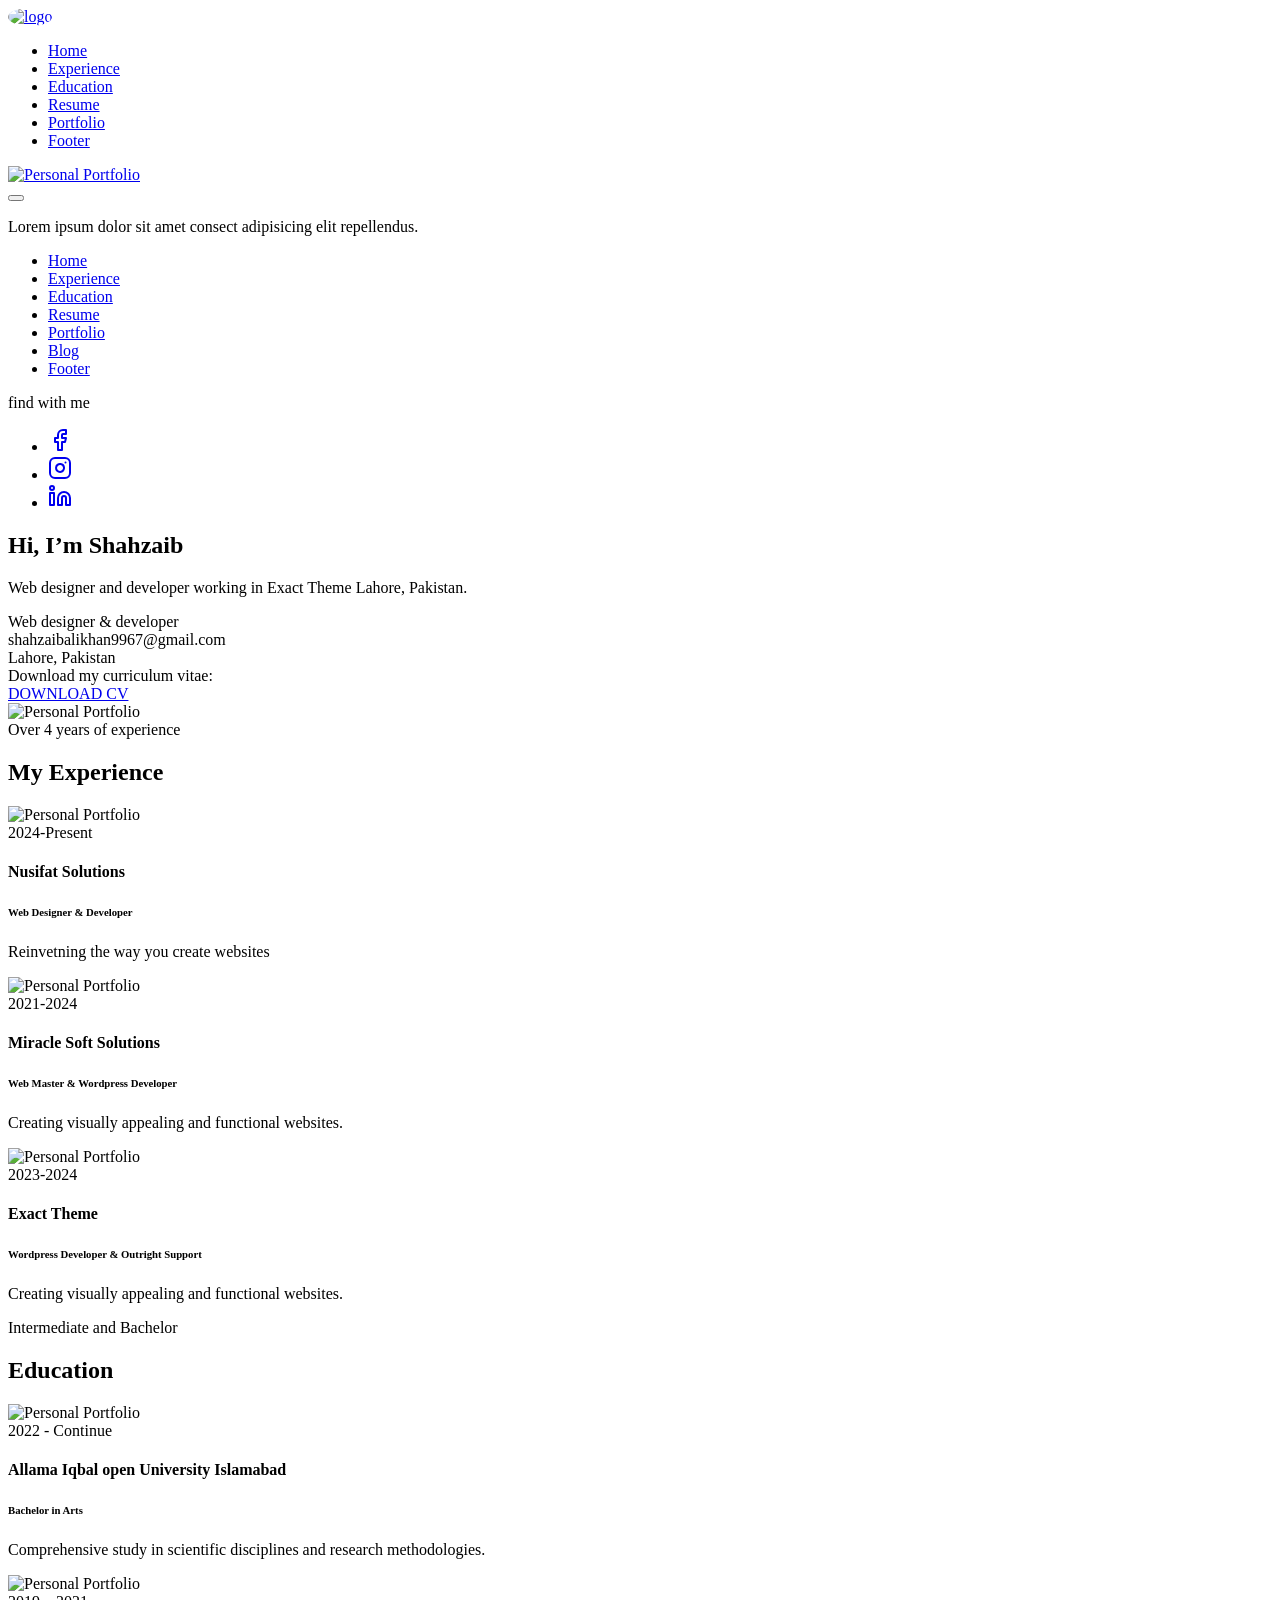
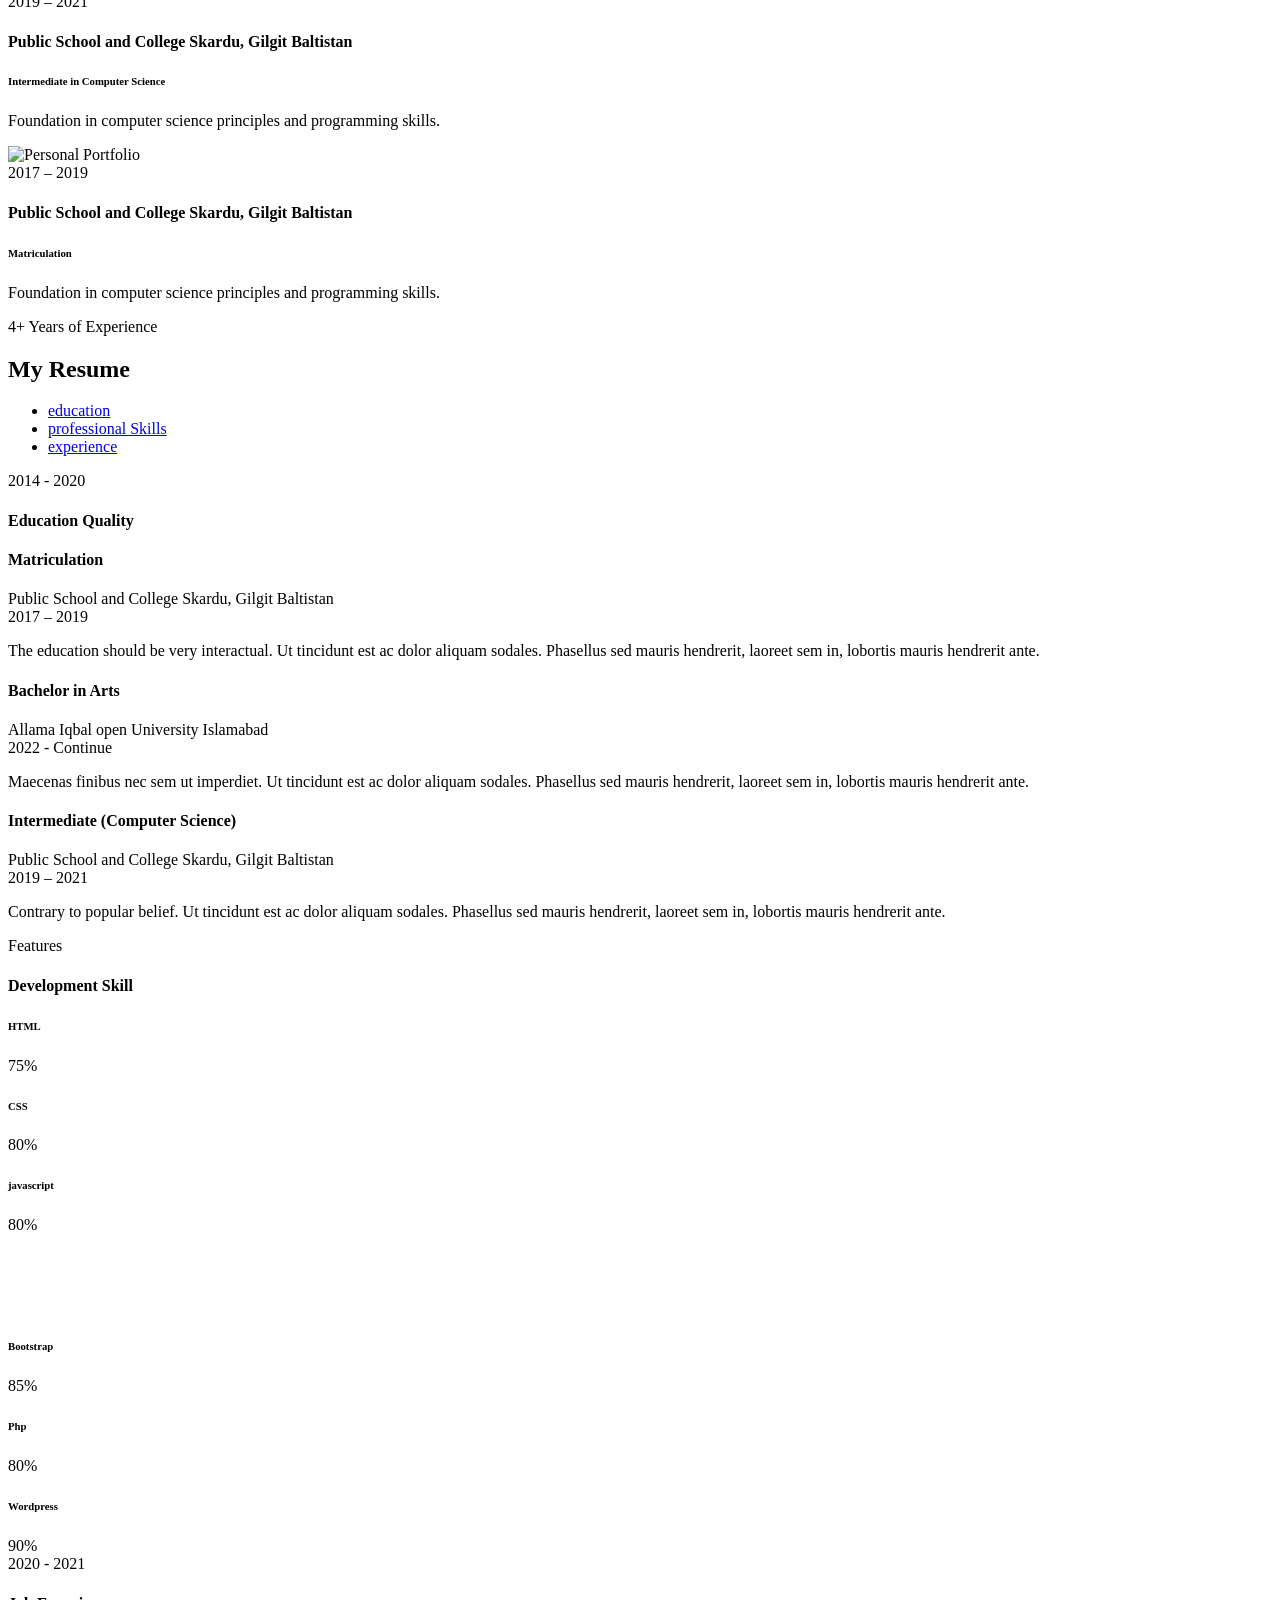
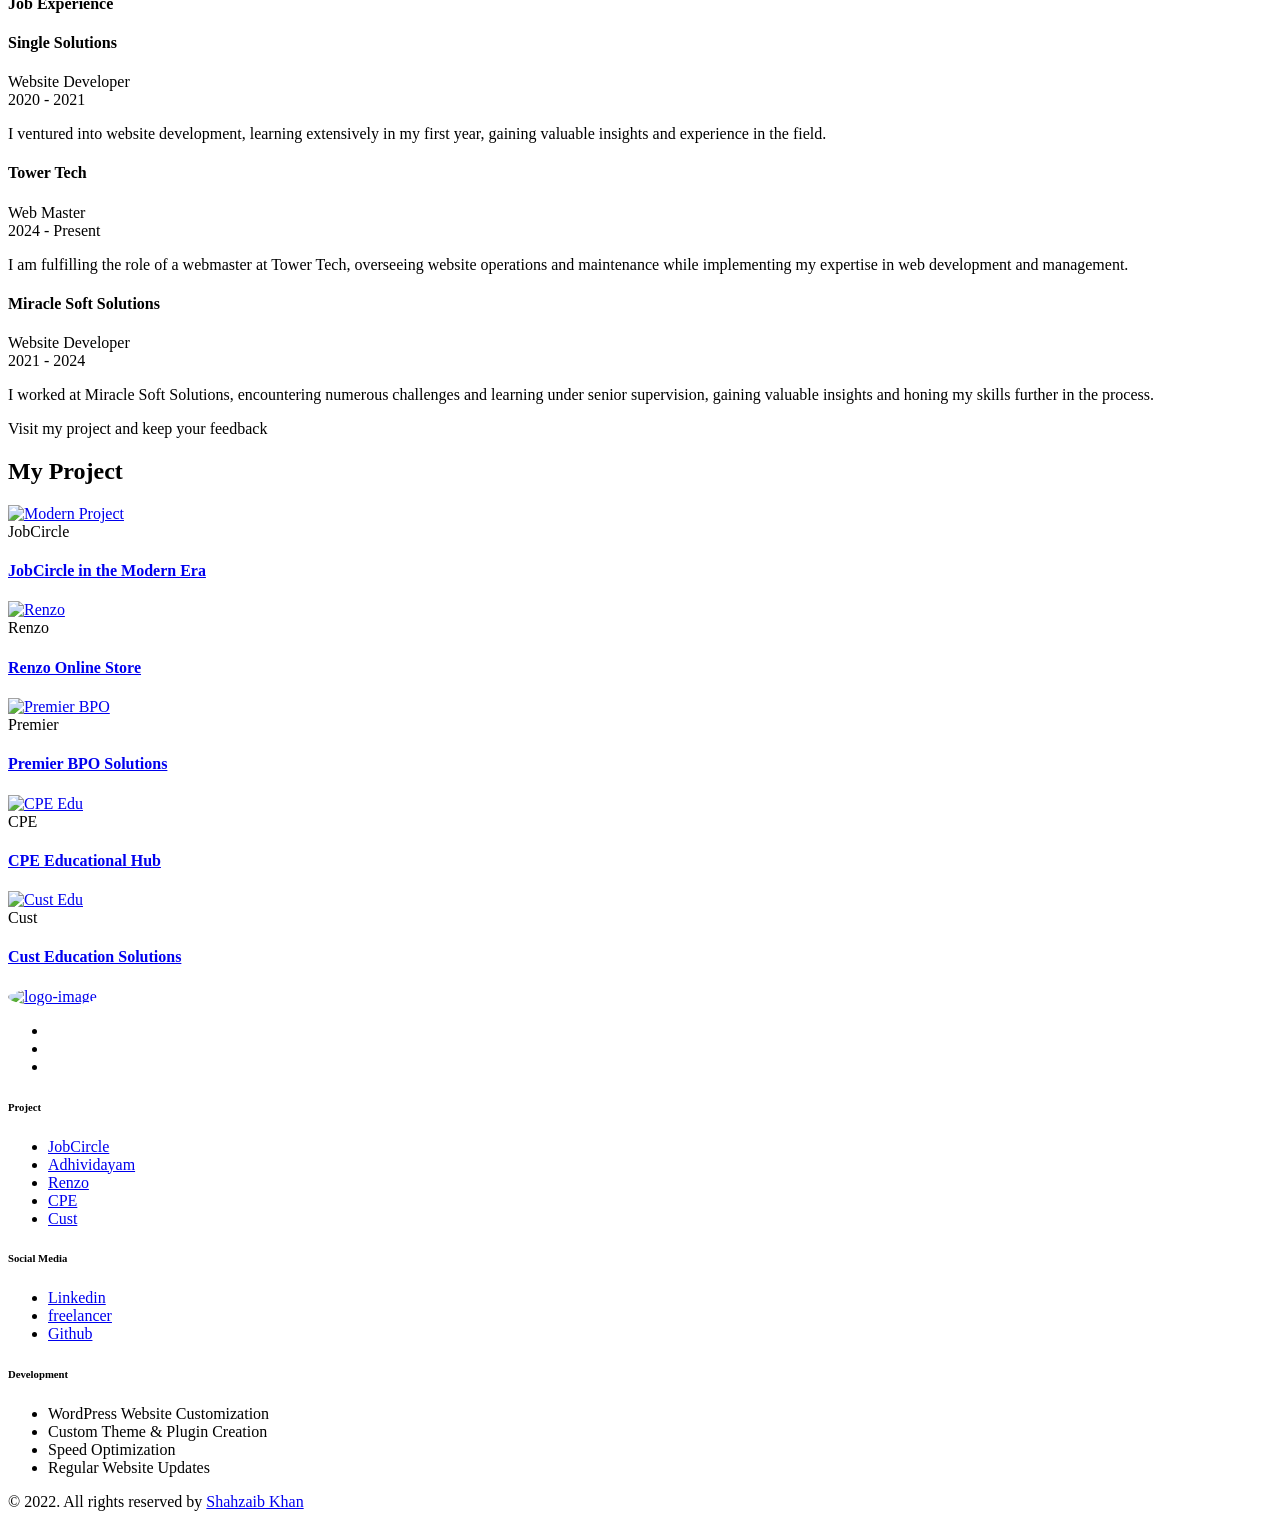
==== index-developer.html @ 37aa92b0 "test" ====
<!DOCTYPE html>
<html lang="en">

<head>
    <meta charset="utf-8">
    <meta http-equiv="x-ua-compatible" content="ie=edge">
    <title>Shahzaib Khan Portfolio</title>
    <meta name="robots" content="noindex, follow" />
    <meta name="description" content="">
    <meta name="viewport" content="width=device-width, initial-scale=1, shrink-to-fit=no">
    <!-- Favicon -->
    <link rel="shortcut icon" type="image/x-icon" href="assets/images/favicons.ico">
    <!-- CSS 
    ============================================ -->
    <link rel="stylesheet" href="assets/css/vendor/bootstrap.min.css">
    <link rel="stylesheet" href="assets/css/vendor/slick.css">
    <link rel="stylesheet" href="assets/css/vendor/slick-theme.css">
    <link rel="stylesheet" href="assets/css/vendor/aos.css">
    <link rel="stylesheet" href="assets/css/plugins/feature.css">
    <!-- Style css -->
    <link rel="stylesheet" href="assets/css/style.css">
</head>

<body class="template-color-1 spybody" data-spy="scroll" data-bs-target=".navbar-example2" data-offset="150">
    <!-- header - developer home -->
    <!-- Start Header -->
    <header class="rn-header haeder-default black-logo-version header--fixed header--sticky">
        <div class="header-wrapper rn-popup-mobile-menu m--0 row align-items-center">
            <!-- Start Header Left -->
            <div class="col-lg-2 col-6">
                <div class="header-left">
                    <div class="logo">
                        <a href="index.html">
                            <img src="assets/images/logo/logo.png" alt="logo" style="width: 73px; border-radius: 50%;">
                        </a>
                    </div>
                </div>
            </div>
            <!-- End Header Left -->
            <!-- Start Header Center -->
            <div class="col-lg-10 col-6">
                <div class="header-center">
                    <nav id="sideNav" class="mainmenu-nav navbar-example2 d-none d-xl-block onepagenav">
                        <!-- Start Mainmanu Nav -->
                        <ul class="primary-menu nav nav-pills">
                            <li class="nav-item current"><a class="nav-link smoth-animation active" href="#home">Home</a></li>
                            <li class="nav-item"><a class="nav-link smoth-animation" href="#experiences">Experience</a></li>
                            <li class="nav-item"><a class="nav-link smoth-animation" href="#educations">Education</a></li>
                            <li class="nav-item"><a class="nav-link smoth-animation" href="#resume">Resume</a></li>
                            <li class="nav-item"><a class="nav-link smoth-animation" href="#portfolio">Portfolio</a></li>
                            <li class="nav-item"><a class="nav-link smoth-animation" href="#footer">Footer</a></li>
                        </ul>                       
                    </nav>
                </div>
            </div>
        </div>
    </header>
    <div class="popup-mobile-menu">
        <div class="inner">
            <div class="menu-top">
                <div class="menu-header">
                    <a class="logo" href="index.html">
                        <img src="assets/images/logo/logo.png" alt="Personal Portfolio">
                    </a>
                    <div class="close-button">
                        <button class="close-menu-activation close"><i data-feather="x"></i></button>
                    </div>
                </div>
                <p class="discription">Lorem ipsum dolor sit amet consect adipisicing elit repellendus.
                </p>
            </div>
            <div class="content">
                <ul class="primary-menu nav nav-pills onepagenav">
                    <li class="nav-item current"><a class="nav-link smoth-animation" href="#home">Home</a></li>
                    <li class="nav-item"><a class="nav-link smoth-animation" href="#experiences">Experience</a></li>
                    <li class="nav-item"><a class="nav-link smoth-animation" href="#educations">Education</a></li>
                    <li class="nav-item"><a class="nav-link smoth-animation" href="#resume">Resume</a></li>
                    <li class="nav-item"><a class="nav-link smoth-animation" href="#portfolio">Portfolio</a></li>
                    <li class="nav-item"><a class="nav-link smoth-animation" href="#blog">Blog</a></li>
                    <li class="nav-item"><a class="nav-link smoth-animation" href="#footer">Footer</a></li>
                </ul>
                <!-- social sharea area -->
                <div class="social-share-style-1 mt--40">
                    <span class="title">find with me</span>
                    <ul class="social-share d-flex liststyle">
                        <li class="facebook"><a href="#"><svg xmlns="http://www.w3.org/2000/svg" width="24" height="24" viewBox="0 0 24 24" fill="none" stroke="currentColor" stroke-width="2" stroke-linecap="round" stroke-linejoin="round" class="feather feather-facebook">
                                    <path d="M18 2h-3a5 5 0 0 0-5 5v3H7v4h3v8h4v-8h3l1-4h-4V7a1 1 0 0 1 1-1h3z"></path>
                                </svg></a>
                        </li>
                        <li class="instagram"><a href="#"><svg xmlns="http://www.w3.org/2000/svg" width="24" height="24" viewBox="0 0 24 24" fill="none" stroke="currentColor" stroke-width="2" stroke-linecap="round" stroke-linejoin="round" class="feather feather-instagram">
                                    <rect x="2" y="2" width="20" height="20" rx="5" ry="5"></rect>
                                    <path d="M16 11.37A4 4 0 1 1 12.63 8 4 4 0 0 1 16 11.37z"></path>
                                    <line x1="17.5" y1="6.5" x2="17.51" y2="6.5"></line>
                                </svg></a>
                        </li>
                        <li class="linkedin"><a href="#"><svg xmlns="http://www.w3.org/2000/svg" width="24" height="24" viewBox="0 0 24 24" fill="none" stroke="currentColor" stroke-width="2" stroke-linecap="round" stroke-linejoin="round" class="feather feather-linkedin">
                                    <path d="M16 8a6 6 0 0 1 6 6v7h-4v-7a2 2 0 0 0-2-2 2 2 0 0 0-2 2v7h-4v-7a6 6 0 0 1 6-6z"></path>
                                    <rect x="2" y="9" width="4" height="12"></rect>
                                    <circle cx="4" cy="4" r="2"></circle>
                                </svg></a>
                        </li>
                    </ul>
                </div>
                <!-- end -->
            </div>
        </div>
    </div>
    <main class="main-page-wrapper">
        <!-- Start Slider Area -->
        <div id="home" class="rn-slide-area">
            <div class="slide slider-style-3">
                <div class="container">
                    <div class="row slider-wrapper">
                        <div class="order-2 order-xl-1 col-lg-12 col-xl-5 mt_lg--50 mt_md--50 mt_sm--50">
                            <div class="slider-info">
                                <div class="row">
                                    <div class="col-xl-12 col-lg-12 col-12">
                                        <div class="user-info-top">
                                            <div class="user-info-header">
                                                <div class="user">
                                                    <i data-feather="user"></i>
                                                </div>
                                                <h2 class="title">
                                                    Hi, I’m <span>Shahzaib</span>
                                                </h2>
                                                <p class="disc">Web designer and developer working in Exact Theme Lahore, Pakistan.</p>
                                            </div>
                                            <div class="user-info-footer">
                                                <div class="info">
                                                    <i data-feather="file"></i>
                                                    <span>Web designer & developer</span>
                                                </div>
                                                <div class="info">
                                                    <i data-feather="mail"></i>
                                                    <span>shahzaibalikhan9967@gmail.com</span>
                                                </div>
                                                <div class="info">
                                                    <i data-feather="map-pin"></i>
                                                    <span>Lahore, Pakistan</span>
                                                </div>
                                            </div>
                                        </div>
                                    </div>

                                    <div class="col-xl-12 col-lg-12 col-12">
                                        <div class="user-info-bottom">
                                            <span>Download my curriculum vitae: </span>
                                            <div class="button-wrapper d-flex">
                                                <a class="rn-btn mr--30" href="assets/images/Shahzaib-Ali-Khan.pdf" download><span>DOWNLOAD CV</span></a>
                                                <!-- <a class="rn-btn" href="#contacts"><span>CONTACT ME</span></a> -->
                                            </div>
                                        </div>
                                    </div>

                                </div>
                            </div>
                        </div>

                        <div class="order-1 order-xl-2 col-lg-12 col-xl-7">
                            <div class="background-image-area">
                                <div class="thumbnail-image">
                                    <img src="assets/images/slider/banner.JPG" alt="Personal Portfolio">
                                </div>
                            </div>
                        </div>
                    </div>
                </div>
            </div>
        </div>
        <div id="experiences" class="rn-experience-area section-separator rn-section-gap">
            <div class="container">
                <div class="row">
                    <div class="col-lg-12">
                        <div data-aos="fade-up" data-aos-duration="500" data-aos-delay="100" data-aos-once="true" class="section-title text-center">
                            <span class="subtitle">Over 4 years of experience</span>
                            <h2 class="title">My Experience</h2>
                        </div>
                    </div>
                </div>
                <div class="row mt--10">
                    <div class="col-12 mt_experience">

                        <!-- single skills -->
                        <div data-aos="fade-up" data-aos-duration="500" data-aos-delay="100" data-aos-once="true" class="experience-style-two">
                            <div class="experience-left">
                                <div class="experience-image">
                                    <img src="assets/images/portfolio/nusifat.png" alt="Personal Portfolio" style="height: 170px;">
                                </div>
                                <div class="experience-center">
                                    <span class="date">2024-Present</span>
                                    <h4 class="experience-title">
                                        Nusifat Solutions
                                    </h4>
                                    <h6 class="subtitle">
                                       Web Designer & Developer
                                    </h6>
                                    <p class="disc">Reinvetning the way you create websites</p>
                                </div>
                            </div>
                        </div>
                        <div data-aos="fade-up" data-aos-duration="500" data-aos-delay="200" data-aos-once="true" class="experience-style-two">
                            <div class="experience-left">
                                <div class="experience-image">
                                    <img src="assets/images/portfolio/miracle-soft.jpg" alt="Personal Portfolio" style="height: 170px;">
                                </div>
                                <div class="experience-center">
                                    <span class="date">2021-2024</span>
                                    <h4 class="experience-title">
                                        Miracle Soft Solutions
                                    </h4>
                                    <h6 class="subtitle">
                                        Web Master & Wordpress Developer
                                    </h6>
                                    <p class="disc">Creating visually appealing and functional websites.</p>
                                </div>
                            </div>
                        </div>
                        <div data-aos="fade-up" data-aos-duration="500" data-aos-delay="200" data-aos-once="true" class="experience-style-two">
                            <div class="experience-left">
                                <div class="experience-image">
                                    <img src="assets/images/portfolio/exacttheme.png" alt="Personal Portfolio" style="height: 170px;">
                                </div>
                                <div class="experience-center">
                                    <span class="date">2023-2024</span>
                                    <h4 class="experience-title">
                                        Exact Theme
                                    </h4>
                                    <h6 class="subtitle">
                                        Wordpress Developer & Outright Support
                                    </h6>
                                    <p class="disc">Creating visually appealing and functional websites.</p>
                                </div>
                            </div>
                        </div>
                        
                    </div>
                </div>
            </div>
        </div>
        <div id="educations" class="rn-education-area rn-section-gap section-separator">
            <div class="container">
                <div class="row">
                    <div class="col-lg-12">
                        <div data-aos="fade-up" data-aos-duration="500" data-aos-delay="100" data-aos-once="true" class="section-title text-center">
                            <span class="subtitle">Intermediate and Bachelor</span>
                            <h2 class="title">Education</h2>
                        </div>
                    </div>
                </div>
                <div class="row mt--10">
                    <div class="col-12 mt_experience">
                        <!-- single skills -->
                        <div data-aos="fade-up" data-aos-duration="500" data-aos-delay="100" data-aos-once="true" class="experience-style-two">
                            <div class="experience-left">
                                <div class="experience-image">
                                    <img src="assets/images/portfolio/allama-iqbal.png" alt="Personal Portfolio" style="height: 170px;">
                                </div>
                                <div class="experience-center">
                                    <span class="date">2022 - Continue</span>
                                    <h4 class="experience-title">
                                        Allama Iqbal open University Islamabad
                                    </h4>
                                    <h6 class="subtitle">
                                        Bachelor in Arts
                                    </h6>
                                    <p class="disc">Comprehensive study in scientific disciplines and research methodologies.</p>
                                </div>
                            </div>
                        </div>
                        <div data-aos="fade-up" data-aos-duration="500" data-aos-delay="200" data-aos-once="true" class="experience-style-two">
                            <div class="experience-left">
                                <div class="experience-image">
                                    <img src="assets/images/portfolio/inter.png" alt="Personal Portfolio" style="height: 170px;">
                                </div>
                                <div class="experience-center">
                                    <span class="date">2019 – 2021</span>
                                    <h4 class="experience-title">
                                        Public School and College Skardu, Gilgit Baltistan
                                    </h4>
                                    <h6 class="subtitle">
                                         Intermediate in Computer Science    
                                    </h6>
                                    <p class="disc">Foundation in computer science principles and programming skills.</p>
                                </div>
                            </div>
                        </div>
                        <div data-aos="fade-up" data-aos-duration="500" data-aos-delay="200" data-aos-once="true" class="experience-style-two">
                            <div class="experience-left">
                                <div class="experience-image">
                                    <img src="assets/images/portfolio/inter.png" alt="Personal Portfolio" style="height: 170px;">
                                </div>
                                <div class="experience-center">
                                    <span class="date">2017 – 2019</span>
                                    <h4 class="experience-title">
                                        Public School and College Skardu, Gilgit Baltistan
                                    </h4>
                                    <h6 class="subtitle">
                                        Matriculation   
                                    </h6>
                                    <p class="disc">Foundation in computer science principles and programming skills.</p>
                                </div>
                            </div>
                        </div>
                    </div>
                </div>
            </div>
        </div>
        <div class="rn-resume-area rn-section-gap section-separator" id="resume">
            <div class="container">
                <div class="row">
                    <div class="col-lg-12">
                        <div data-aos="fade-up" data-aos-duration="500" data-aos-delay="100" data-aos-once="true" class="section-title text-center">
                            <span class="subtitle">4+ Years of Experience</span>
                            <h2 class="title">My Resume</h2>
                        </div>
                    </div>
                </div>

                <style>
                    .rn-nav-list .nav-item{
                        flex-basis: 33%;
                    }
                </style>
                <div class="row mt--45">
                    <div class="col-lg-12">
                        <ul data-aos="fade-up" data-aos-duration="500" data-aos-delay="100" data-aos-once="true" class="rn-nav-list nav nav-tabs" id="myTabs" role="tablist">
                            <li class="nav-item">
                                <a class="nav-link active" id="education-tab" data-bs-toggle="tab" href="#education" role="tab" aria-controls="education" aria-selected="true">education</a>
                            </li>
                            <li class="nav-item">
                                <a class="nav-link " id="professional-tab" data-bs-toggle="tab" href="#professional" role="tab" aria-controls="professional" aria-selected="false">professional
                                    Skills</a>
                            </li>
                            <li class="nav-item">
                                <a class="nav-link" id="experience-tab" data-bs-toggle="tab" href="#experience" role="tab" aria-controls="experience" aria-selected="false">experience</a>
                            </li>                            
                        </ul>
                        <div data-aos="fade-up" data-aos-duration="500" data-aos-delay="200" data-aos-once="true" class="rn-nav-content tab-content" id="myTabContents">
                            <div class="tab-pane show active fade single-tab-area" id="education" role="tabpanel" aria-labelledby="education-tab">
                                <div class="personal-experience-inner mt--40">
                                    <div class="row">
                                        <!-- Start Skill List Area  -->
                                        <div class="col-lg-6 col-md-12 col-12">
                                            <div class="content">
                                                <span class="subtitle">2014 - 2020</span>
                                                <h4 class="maintitle">Education Quality</h4>
                                                <div class="experience-list">

                                                    <!-- Start Single List  -->
                                                    <div class="resume-single-list">
                                                        <div class="inner">
                                                            <div class="heading">
                                                                <div class="title">
                                                                    <h4>Matriculation</h4>
                                                                    <span>Public School and College Skardu, Gilgit Baltistan</span>
                                                                </div>
                                                                <div class="date-of-time">
                                                                    <span>2017 – 2019</span>
                                                                </div>
                                                            </div>
                                                            <p class="description">The education should be very interactual. Ut tincidunt est ac dolor aliquam sodales.
                                                                Phasellus sed mauris hendrerit, laoreet sem in, lobortis
                                                                mauris hendrerit ante.</p>
                                                        </div>
                                                    </div>
                                                    <div class="resume-single-list">
                                                        <div class="inner">
                                                            <div class="heading">
                                                                <div class="title">
                                                                    <h4>Bachelor in Arts</h4>
                                                                    <span>Allama Iqbal open University Islamabad</span>
                                                                </div>
                                                                <div class="date-of-time">
                                                                    <span>2022 - Continue</span>
                                                                </div>
                                                            </div>
                                                            <p class="description">Maecenas finibus nec sem ut
                                                                imperdiet. Ut tincidunt est ac dolor aliquam sodales.
                                                                Phasellus sed mauris hendrerit, laoreet sem in, lobortis
                                                                mauris hendrerit ante.</p>
                                                        </div>
                                                    </div>

                                                </div>
                                            </div>
                                        </div>
                                        <div class="col-lg-6 col-md-12 col-12 mt_md--60 mt_sm--60">
                                            <div class="content">                                               
                                                <div class="experience-list in-education">

                                                    <!-- Start Single List  -->
                                                    <div class="resume-single-list">
                                                        <div class="inner">
                                                            <div class="heading">
                                                                <div class="title">
                                                                    <h4>Intermediate (Computer Science)</h4>
                                                                    <span>Public School and College Skardu, Gilgit Baltistan</span>
                                                                </div>
                                                                <div class="date-of-time">
                                                                    <span>2019 – 2021</span>
                                                                </div>
                                                            </div>
                                                            <p class="description">Contrary to popular belief. Ut tincidunt est ac dolor aliquam sodales.
                                                                Phasellus sed mauris hendrerit, laoreet sem in, lobortis
                                                                mauris hendrerit ante.</p>
                                                        </div>
                                                    </div>
                                                </div>
                                            </div>
                                        </div>
                                        <!-- End Skill List Area  -->
                                    </div>
                                </div>
                            </div>
                            <div class="tab-pane fade " id="professional" role="tabpanel" aria-labelledby="professional-tab">
                                <div class="personal-experience-inner mt--40">
                                    <div class="row row--40">
                                        <div class="col-lg-6 col-md-6 col-12">
                                            <div class="progress-wrapper">
                                                <div class="content">
                                                    <span class="subtitle">Features</span>
                                                    <h4 class="maintitle">Development Skill</h4>
                                                    <!-- Start Single Progress Charts -->
                                                    <div class="progress-charts">
                                                        <h6 class="heading heading-h6">HTML</h6>
                                                        <div class="progress">
                                                            <div class="progress-bar wow fadeInLeft" data-wow-duration="0.5s" data-wow-delay=".3s" role="progressbar" style="width: 75%" aria-valuenow="85" aria-valuemin="0" aria-valuemax="100"><span
                                                                    class="percent-label">75%</span></div>
                                                        </div>
                                                    </div>
                                                    <div class="progress-charts">
                                                        <h6 class="heading heading-h6">CSS</h6>
                                                        <div class="progress">
                                                            <div class="progress-bar wow fadeInLeft" data-wow-duration="0.6s" data-wow-delay=".4s" role="progressbar" style="width: 80%" aria-valuenow="85" aria-valuemin="0" aria-valuemax="100"><span
                                                                    class="percent-label">80%</span></div>
                                                        </div>
                                                    </div>
                                                    <div class="progress-charts">
                                                        <h6 class="heading heading-h6">javascript</h6>
                                                        <div class="progress">
                                                            <div class="progress-bar wow fadeInLeft" data-wow-duration="0.7s" data-wow-delay=".5s" role="progressbar" style="width: 80%" aria-valuenow="85" aria-valuemin="0" aria-valuemax="100"><span
                                                                    class="percent-label">80%</span></div>
                                                        </div>
                                                    </div>
                                                </div>
                                            </div>
                                        </div>
                                        <div class="col-lg-6 col-md-6 col-12 mt_sm--60" style="margin-top: 106px;">
                                            <div class="progress-wrapper">
                                                <div class="content experience-list in-development">                                                    
                                                    <!-- Start Single Progress Charts -->
                                                    <div class="progress-charts">
                                                        <h6 class="heading heading-h6">Bootstrap</h6>
                                                        <div class="progress">
                                                            <div class="progress-bar wow fadeInLeft" data-wow-duration="0.5s" data-wow-delay=".3s" role="progressbar" style="width: 85%" aria-valuenow="85" aria-valuemin="0" aria-valuemax="100"><span
                                                                    class="percent-label">85%</span></div>
                                                        </div>
                                                    </div>
                                                    <div class="progress-charts">
                                                        <h6 class="heading heading-h6">Php</h6>
                                                        <div class="progress">
                                                            <div class="progress-bar wow fadeInLeft" data-wow-duration="0.6s" data-wow-delay=".4s" role="progressbar" style="width: 80%" aria-valuenow="85" aria-valuemin="0" aria-valuemax="100"><span
                                                                    class="percent-label">80%</span></div>
                                                        </div>
                                                    </div>
                                                    <div class="progress-charts">
                                                        <h6 class="heading heading-h6">Wordpress</h6>
                                                        <div class="progress">
                                                            <div class="progress-bar wow fadeInLeft" data-wow-duration="0.7s" data-wow-delay=".5s" role="progressbar" style="width: 90%" aria-valuenow="85" aria-valuemin="0" aria-valuemax="100"><span
                                                                    class="percent-label">90%</span></div>
                                                        </div>
                                                    </div>
                                                 </div>
                                            </div>
                                        </div>
                                    </div>
                                </div>
                            </div>
                            <div class="tab-pane fade" id="experience" role="tabpanel" aria-labelledby="experience-tab">
                                <div class="personal-experience-inner mt--40">
                                    <div class="row">
                                        <!-- Start Skill List Area  -->
                                        <div class="col-lg-6 col-md-12 col-12">
                                            <div class="content">
                                                <span class="subtitle">2020 - 2021 </span>
                                                <h4 class="maintitle">Job Experience</h4>
                                                <div class="experience-list">
                                                    <div class="resume-single-list">
                                                        <div class="inner">
                                                            <div class="heading">
                                                                <div class="title">
                                                                    <h4>Single Solutions</h4>
                                                                    <span>Website Developer</span>
                                                                </div>
                                                                <div class="date-of-time">
                                                                    <span>2020 - 2021</span>
                                                                </div>
                                                            </div>
                                                            <p class="description">I ventured into website development, learning extensively in my first year, gaining valuable insights and experience in the field.</p>
                                                        </div>
                                                    </div>
                                                    <div class="resume-single-list">
                                                        <div class="inner">
                                                            <div class="heading">
                                                                <div class="title">
                                                                    <h4>Tower Tech </h4>
                                                                    <span>Web Master</span>
                                                                </div>
                                                                <div class="date-of-time">
                                                                    <span>2024 - Present</span>
                                                                </div>
                                                            </div>
                                                            <p class="description">I am fulfilling the role of a webmaster at Tower Tech, overseeing website operations and maintenance while implementing my expertise in web development and management.</p>
                                                        </div>
                                                    </div>
                                                </div>
                                            </div>
                                        </div>
                                        <div class="col-lg-6 col-md-12 col-12 mt_md--60 mt_sm--60">
                                            <div class="content">                                                
                                                <div class="experience-list in-education">
                                                    <div class="resume-single-list">
                                                        <div class="inner">
                                                            <div class="heading">
                                                                <div class="title">
                                                                    <h4>Miracle Soft Solutions</h4>
                                                                    <span>Website Developer</span>
                                                                </div>
                                                                <div class="date-of-time">
                                                                    <span>2021 - 2024</span>
                                                                </div>
                                                            </div>
                                                            <p class="description">I worked at Miracle Soft Solutions, encountering numerous challenges and learning under senior supervision, gaining valuable insights and honing my skills further in the process.</p>
                                                        </div>
                                                    </div>
                                                    
                                                </div>
                                            </div>
                                        </div>
                                    </div>
                                </div>
                            </div>                           
                        </div>
                    </div>
                </div>
            </div>
        </div>
        <div id="portfolio" class="rn-portfolio-area portfolio-style-three rn-section-gap section-separator">
            <div class="container">
                <div class="row">
                    <div class="col-lg-12">
                        <div data-aos="fade-up" data-aos-duration="500" data-aos-delay="100" data-aos-once="true" class="section-title text-center">
                            <span class="subtitle">Visit my project and keep your feedback</span>
                            <h2 class="title">My Project</h2>
                        </div>
                    </div>
                </div>
                <div class="row mt--25 mt_md--5 mt_sm--5">
                    <div class="col-lg-12">
                        <div data-aos="fade-up" data-aos-duration="500" data-aos-delay="200" data-aos-once="true" class="portfolio-wrapper portfolio-slick-activation slick-arrow-style-one rn-slick-dot-style">
                            
                            <div class="rn-portfolio-slick">
                                <div class="rn-portfolio" data-bs-toggle="modal" data-bs-target="#exampleModalCenter">
                                    <div class="inner">
                                        <div class="thumbnail">
                                            <a href="https://modern.miraclesoftsolutions.com/" target="_blank">
                                                <img src="assets/images/portfolio/modern.png" alt="Modern Project">
                                            </a>
                                        </div>
                                        <div class="content">
                                            <div class="category-info">
                                                <div class="category-list">
                                                    <a>JobCircle</a>
                                                </div>
                                            </div>
                                            <h4 class="title"><a href="https://modern.miraclesoftsolutions.com/" target="_blank">JobCircle in the Modern Era<i class="feather-arrow-up-right"></i></a></h4>
                                        </div>
                                    </div>
                                </div>
                            </div>
                            <div class="rn-portfolio-slick">
                                <div class="rn-portfolio" data-bs-toggle="modal" data-bs-target="#exampleModalCenter">
                                    <div class="inner">
                                        <div class="thumbnail">
                                            <a href="https://renzo.pl/" target="_blank">
                                                <img src="assets/images/portfolio/renzo.png" alt="Renzo">
                                            </a>
                                        </div>
                                        <div class="content">
                                            <div class="category-info">
                                                <div class="category-list">
                                                    <a>Renzo</a>
                                                </div>                                                
                                            </div>
                                            <h4 class="title"><a href="https://renzo.pl/" target="_blank">Renzo Online Store<i class="feather-arrow-up-right"></i></a></h4>
                                        </div>
                                    </div>
                                </div>
                            </div>
                            <div class="rn-portfolio-slick">
                                <div class="rn-portfolio" data-bs-toggle="modal" data-bs-target="#exampleModalCenter">
                                    <div class="inner">
                                        <div class="thumbnail">
                                            <a href="https://www.premierbpo.com/" target="_blank">
                                                <img src="assets/images/portfolio/premier.png" alt="Premier BPO">
                                            </a>
                                        </div>
                                        <div class="content">
                                            <div class="category-info">
                                                <div class="category-list">
                                                    <a>Premier</a>
                                                </div>
                                            </div>
                                            <h4 class="title"><a href="https://www.premierbpo.com/" target="_blank">Premier BPO Solutions<i class="feather-arrow-up-right"></i></a></h4>
                                        </div>
                                    </div>
                                </div>
                            </div>
                            <div class="rn-portfolio-slick">
                                <div class="rn-portfolio" data-bs-toggle="modal" data-bs-target="#exampleModalCenter">
                                    <div class="inner">
                                        <div class="thumbnail">
                                            <a href="https://cpe.ucp.edu.pk/" target="_blank">
                                                <img src="assets/images/portfolio/cpe-edu.png" alt="CPE Edu">
                                            </a>
                                        </div>
                                        <div class="content">
                                            <div class="category-info">
                                                <div class="category-list">
                                                    <a>CPE</a>
                                                </div>
                                            </div>
                                            <h4 class="title"><a href="https://cpe.ucp.edu.pk/" target="_blank">CPE Educational Hub<i class="feather-arrow-up-right"></i></a></h4>
                                        </div>
                                    </div>
                                </div>
                            </div>
                            <div class="rn-portfolio-slick">
                                <div class="rn-portfolio" data-bs-toggle="modal" data-bs-target="#exampleModalCenter">
                                    <div class="inner">
                                        <div class="thumbnail">
                                            <a href="https://cust.edu.pk/" target="_blank">
                                                <img src="assets/images/portfolio/cust-edu.png" alt="Cust Edu">
                                            </a>
                                        </div>
                                        <div class="content">
                                            <div class="category-info">
                                                <div class="category-list">
                                                    <a>Cust</a>
                                                </div>
                                            </div>
                                            <h4 class="title"><a href="https://cust.edu.pk/" target="_blank">Cust Education Solutions<i class="feather-arrow-up-right"></i></a></h4>
                                        </div>
                                    </div>
                                </div>
                            </div>
                        </div>
                    </div>
                </div>
            </div>
        </div>     
        <div class="backto-top">
            <div>
                <i data-feather="arrow-up"></i>
            </div>
        </div>
    </main>
    <div id="footer" class="rn-footer-area footer-style-2 rn-section-gapTop section-separator">
        <div class="container pb--80 pb_sm--40 plr_sm--20">
            <div class="row">
                <div class="col-xl-3 col-12 col-lg-3 col-md-6 col-sm-6 col-12">
                    <div class="logo-thumbnail">
                        <a href="http://localhost/portfolio/index-developer.php"><img src="assets/images/logo/logo.png" alt="logo-image" style="height: 100px; border-radius: 50%;"></a>
                    </div>
                    <div class="social-icone-wrapper">
                        <ul class="social-share d-flex liststyle">
                            <li class="facebook"><a href="https://www.linkedin.com/in/shahzaib-ali-khan-3664a7317/c"><i data-feather="linkedin"></i></a>
                            </li>
                            <li class="instagram"><a href="https://www.freelancer.com/u/shahzaibalikhan2"><i class="fab fa-freelancer"></i></a>
                            </li>
                            <li class="linkedin"><a href="https://github.com/shahzaibalikhan9967"><i data-feather="twitter"></i></a>
                            </li>
                        </ul>
                    </div>
                </div>
                <div class="col-sl-3 col-12 mt_sm--20 col-lg-3 col-md-6 col-sm-6 col-12">
                    <div class="menu-wrapper">
                        <div class="menu-title">
                            <h6>Project</h6>
                        </div>
                        <ul class="menu-footer">
                            <li><a href="https://modern.miraclesoftsolutions.com/">JobCircle</a></li>
                            <li><a href="https://adhividayam.miraclesoftsolutions.com/">Adhividayam</a></li>
                            <li><a href="https://renzo.pl/">Renzo</a></li>
                            <li><a href="https://cpe.ucp.edu.pk/">CPE</a></li>
                            <li><a href="https://cust.edu.pk/">Cust</a></li>
                        </ul>
                    </div>
                </div>
                <div class="col-sl-3 col-12 mt_sm--20 col-lg-3 col-md-6 col-sm-6 col-12">
                    <div class="menu-wrapper">
                        <div class="menu-title">
                            <h6>Social Media</h6>
                        </div>
                        <ul class="menu-footer">
                            <li><a href="https://www.linkedin.com/in/shahzaib-ali-khan-3664a7317/">Linkedin</a></li>
                            <li><a href="https://www.freelancer.com/u/shahzaibalikhan2">freelancer</a></li>
                            <li><a href="https://github.com/shahzaibalikhan9967">Github</a></li>
                        </ul>
                    </div>
                </div>
                <div class="col-sl-3 col-12 mt_sm--20 col-lg-3 col-md-6 col-sm-6 col-12">
                    <div class="menu-wrapper">
                        <div class="menu-title">
                            <h6>Development</h6>
                        </div>
                        <ul class="menu-footer">
                            <li><a>WordPress Website Customization</a></li>
                            <li><a>Custom Theme & Plugin Creation</a></li>
                            <li><a>Speed Optimization</a></li>
                            <li><a>Regular Website Updates</a></li>
                        </ul>
                    </div>
                </div>
            </div>
        </div>
        <div class="copyright text-center ptb--40 section-separator">
            <p class="description">© 2022. All rights reserved by <a target="_blank" href="http://localhost/portfolio/index-developer.php">Shahzaib Khan</a></p>
        </div>
    </div>
    <!-- Rn footer area end -->
    <!-- JS ============================================ -->
    <script src="assets/js/vendor/jquery.js"></script>
    <script src="assets/js/vendor/modernizer.min.js"></script>
    <script src="assets/js/vendor/feather.min.js"></script>
    <script src="assets/js/vendor/slick.min.js"></script>
    <script src="assets/js/vendor/bootstrap.js"></script>
    <script src="assets/js/vendor/text-type.js"></script>
    <script src="assets/js/vendor/wow.js"></script>
    <script src="assets/js/vendor/aos.js"></script>
    <script src="assets/js/vendor/particles.js"></script>
    <script src="assets/js/vendor/jquery-one-page-nav.js"></script>
    <!-- main JS -->
    <script src="assets/js/main.js"></script>
</body>
</html>
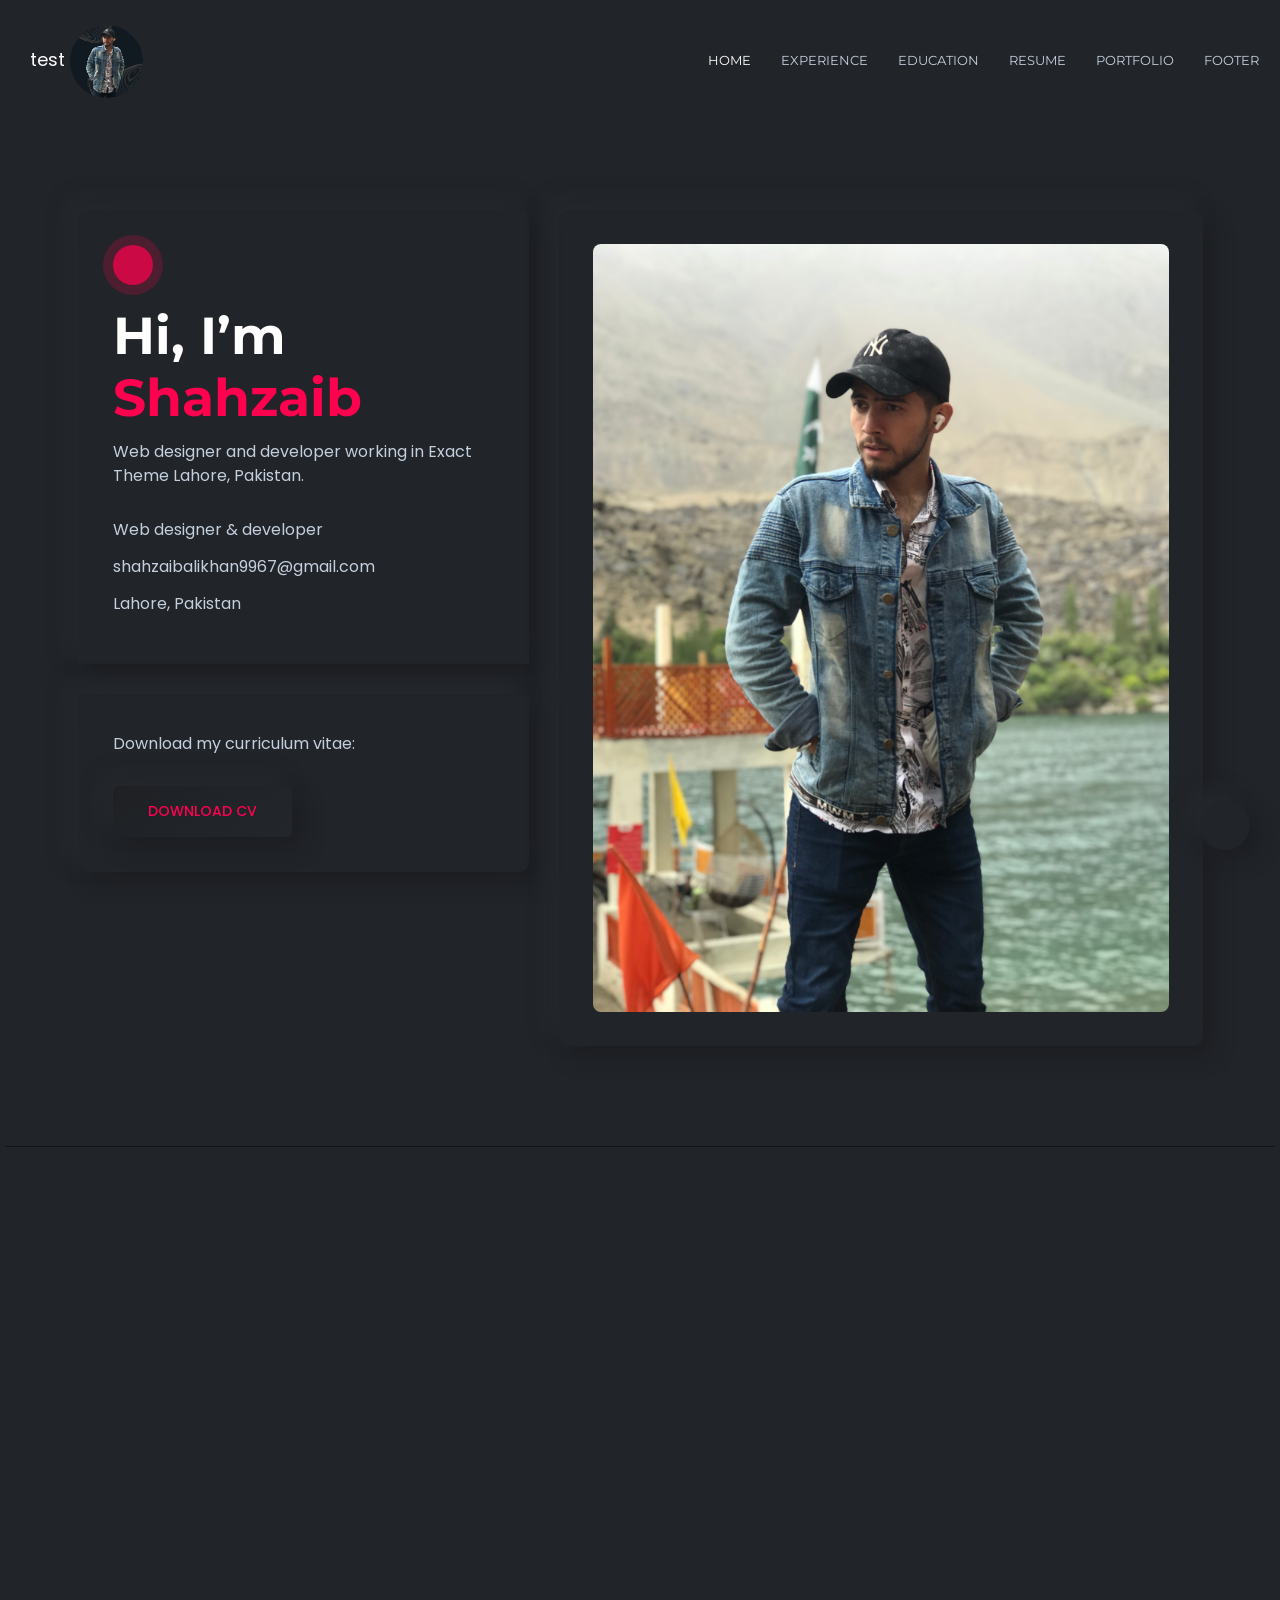
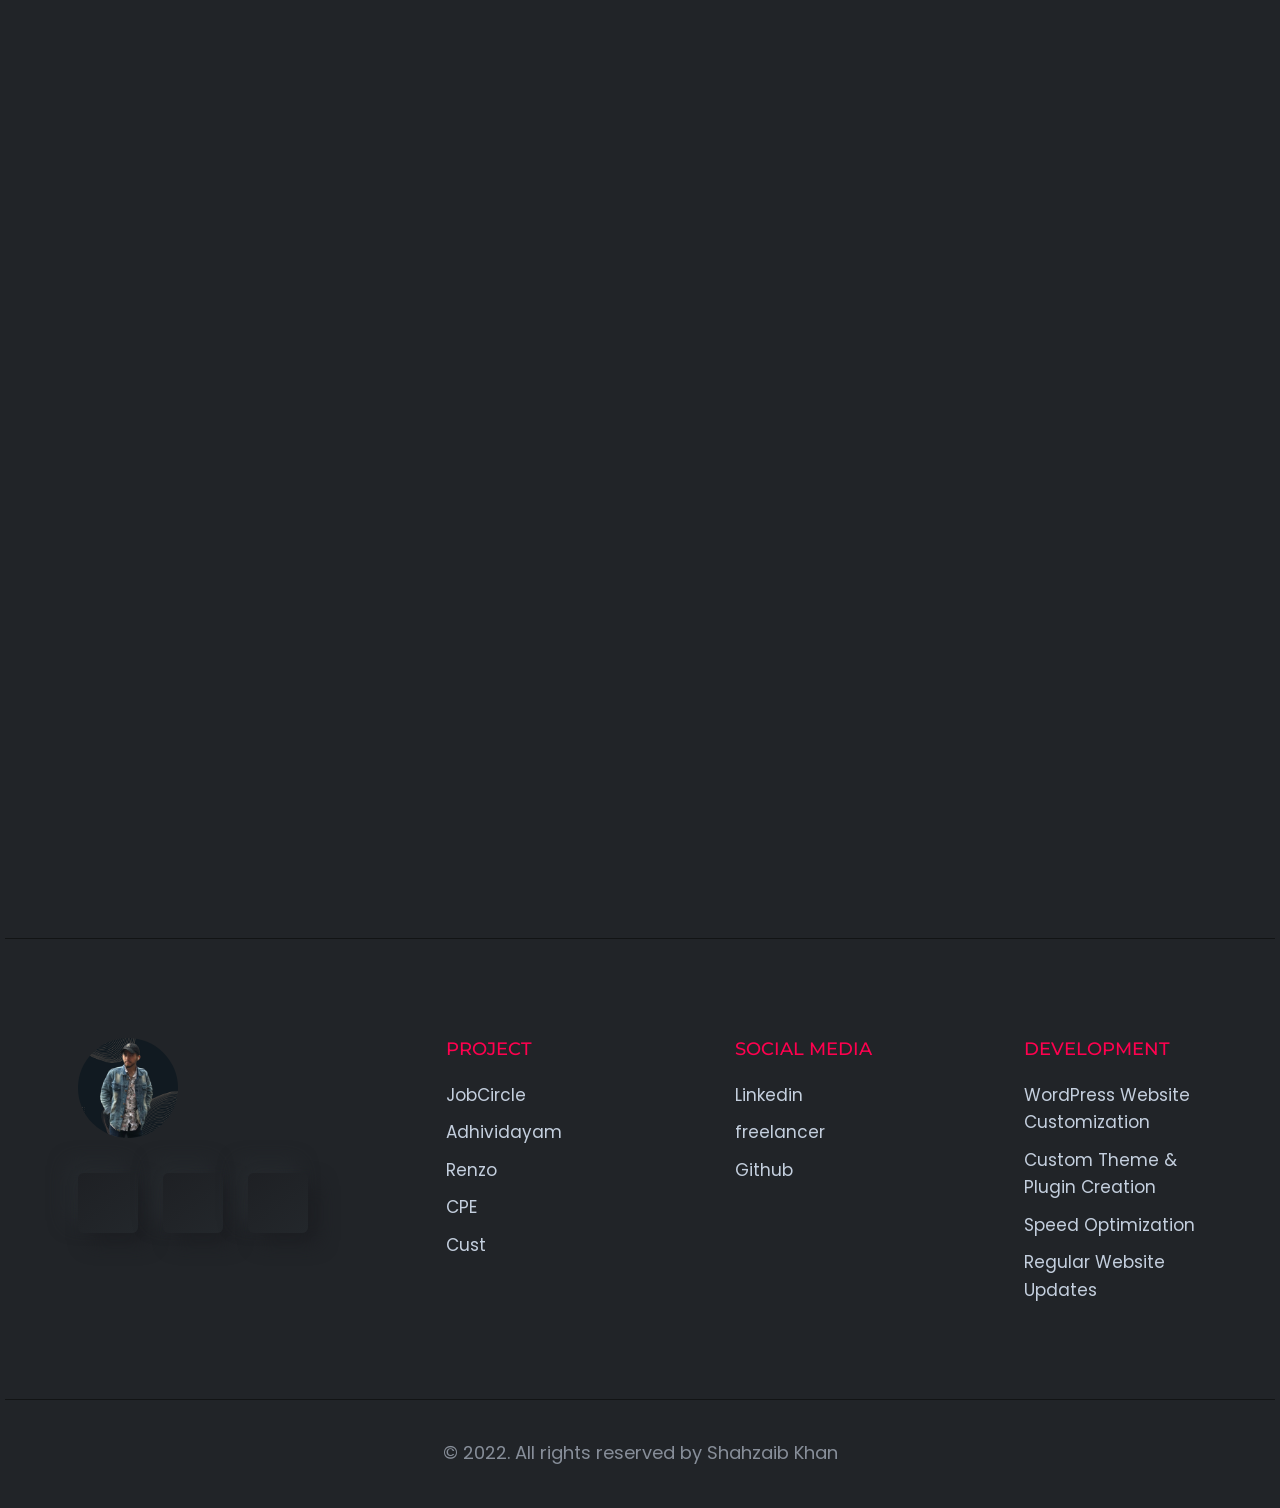
==== commit f3fdd936: "sdf" ====
--- a/index-developer.html
+++ b/index-developer.html
@@ -31,6 +31,7 @@
                 <div class="header-left">
                     <div class="logo">
                         <a href="index.html">
+                            test
                             <img src="assets/images/logo/logo.png" alt="logo" style="width: 73px; border-radius: 50%;">
                         </a>
                     </div>
--- a/assets/css/plugins/feature.css
+++ b/assets/css/plugins/feature.css
@@ -0,0 +1 @@
+@font-face{font-family:'Feather';src:url('../../fonts/Feather.ttf?sdxovp') format('truetype'),url('../../fonts/Feather.woff?sdxovp') format('woff'),url('../../fonts/Feather.svg?sdxovp#Feather') format('svg');font-weight:normal;font-style:normal}[class^="feather-"],[class*=" feather-"]{font-family:'feather' !important;speak:none;font-style:normal;font-weight:normal;font-variant:normal;text-transform:none;line-height:1;-webkit-font-smoothing:antialiased;-moz-osx-font-smoothing:grayscale}.feather-activity:before{content:"\e900"}.feather-airplay:before{content:"\e901"}.feather-alecirclert-:before{content:"\e902"}.feather-alert-octagon:before{content:"\e903"}.feather-alert-triangle:before{content:"\e904"}.feather-align-center:before{content:"\e905"}.feather-align-justify:before{content:"\e906"}.feather-align-left:before{content:"\e907"}.feather-align-right:before{content:"\e908"}.feather-anchor:before{content:"\e909"}.feather-aperture:before{content:"\e90a"}.feather-archive:before{content:"\e90b"}.feather-arrow-down:before{content:"\e90c"}.feather-arrow-down-circle:before{content:"\e90d"}.feather-arrow-down-left:before{content:"\e90e"}.feather-arrow-down-right:before{content:"\e90f"}.feather-arrow-left:before{content:"\e910"}.feather-arrow-left-circle:before{content:"\e911"}.feather-arrow-right:before{content:"\e912"}.feather-arrow-right-circle:before{content:"\e913"}.feather-arrow-up:before{content:"\e914"}.feather-arrow-up-circle:before{content:"\e915"}.feather-arrow-up-left:before{content:"\e916"}.feather-arrow-up-right:before{content:"\e917"}.feather-at-sign:before{content:"\e918"}.feather-award:before{content:"\e919"}.feather-bar-chart:before{content:"\e91a"}.feather-bar-chart-2:before{content:"\e91b"}.feather-battery:before{content:"\e91c"}.feather-battery-charging:before{content:"\e91d"}.feather-bell:before{content:"\e91e"}.feather-bell-off:before{content:"\e91f"}.feather-bluetooth:before{content:"\e920"}.feather-bold:before{content:"\e921"}.feather-book:before{content:"\e922"}.feather-book-open:before{content:"\e923"}.feather-bookmark:before{content:"\e924"}.feather-box:before{content:"\e925"}.feather-briefcase:before{content:"\e926"}.feather-calendar:before{content:"\e927"}.feather-camera:before{content:"\e928"}.feather-camera-off:before{content:"\e929"}.feather-cast:before{content:"\e92a"}.feather-check:before{content:"\e92b"}.feather-check-circle:before{content:"\e92c"}.feather-check-square:before{content:"\e92d"}.feather-chevron-down:before{content:"\e92e"}.feather-chevron-left:before{content:"\e92f"}.feather-chevron-right:before{content:"\e930"}.feather-chevron-up:before{content:"\e931"}.feather-chevrons-down:before{content:"\e932"}.feather-chevrons-left:before{content:"\e933"}.feather-chevrons-right:before{content:"\e934"}.feather-chevrons-up:before{content:"\e935"}.feather-chrome:before{content:"\e936"}.feather-circle:before{content:"\e937"}.feather-clipboard:before{content:"\e938"}.feather-clock:before{content:"\e939"}.feather-cloud:before{content:"\e93a"}.feather-cloud-drizzle:before{content:"\e93b"}.feather-cloud-lightning:before{content:"\e93c"}.feather-cloud-off:before{content:"\e93d"}.feather-cloud-rain:before{content:"\e93e"}.feather-cloud-snow:before{content:"\e93f"}.feather-code:before{content:"\e940"}.feather-codepen:before{content:"\e941"}.feather-command:before{content:"\e942"}.feather-compass:before{content:"\e943"}.feather-copy:before{content:"\e944"}.feather-corner-down-left:before{content:"\e945"}.feather-corner-down-right:before{content:"\e946"}.feather-corner-left-down:before{content:"\e947"}.feather-corner-left-up:before{content:"\e948"}.feather-corner-right-down:before{content:"\e949"}.feather-corner-right-up:before{content:"\e94a"}.feather-corner-up-left:before{content:"\e94b"}.feather-corner-up-right:before{content:"\e94c"}.feather-cpu:before{content:"\e94d"}.feather-credit-card:before{content:"\e94e"}.feather-crop:before{content:"\e94f"}.feather-crosshair:before{content:"\e950"}.feather-database:before{content:"\e951"}.feather-delete:before{content:"\e952"}.feather-disc:before{content:"\e953"}.feather-dollar-sign:before{content:"\e954"}.feather-download:before{content:"\e955"}.feather-download-cloud:before{content:"\e956"}.feather-droplet:before{content:"\e957"}.feather-edit:before{content:"\e958"}.feather-edit-2:before{content:"\e959"}.feather-edit-3:before{content:"\e95a"}.feather-external-link:before{content:"\e95b"}.feather-eye:before{content:"\e95c"}.feather-eye-off:before{content:"\e95d"}.feather-facebook:before{content:"\e95e"}.feather-fast-forward:before{content:"\e95f"}.feather-feather:before{content:"\e960"}.feather-file:before{content:"\e961"}.feather-file-minus:before{content:"\e962"}.feather-file-plus:before{content:"\e963"}.feather-file-text:before{content:"\e964"}.feather-film:before{content:"\e965"}.feather-filter:before{content:"\e966"}.feather-flag:before{content:"\e967"}.feather-folder:before{content:"\e968"}.feather-folder-minus:before{content:"\e969"}.feather-folder-plus:before{content:"\e96a"}.feather-gift:before{content:"\e96b"}.feather-git-branch:before{content:"\e96c"}.feather-git-commit:before{content:"\e96d"}.feather-git-merge:before{content:"\e96e"}.feather-git-pull-request:before{content:"\e96f"}.feather-github:before{content:"\e970"}.feather-gitlab:before{content:"\e971"}.feather-globe:before{content:"\e972"}.feather-grid:before{content:"\e973"}.feather-hard-drive:before{content:"\e974"}.feather-hash:before{content:"\e975"}.feather-headphones:before{content:"\e976"}.feather-heart:before{content:"\e977"}.feather-help-circle:before{content:"\e978"}.feather-home:before{content:"\e979"}.feather-image:before{content:"\e97a"}.feather-inbox:before{content:"\e97b"}.feather-info:before{content:"\e97c"}.feather-instagram:before{content:"\e97d"}.feather-italic:before{content:"\e97e"}.feather-layers:before{content:"\e97f"}.feather-layout:before{content:"\e980"}.feather-life-buoy:before{content:"\e981"}.feather-link:before{content:"\e982"}.feather-link-2:before{content:"\e983"}.feather-linkedin:before{content:"\e984"}.feather-list:before{content:"\e985"}.feather-loader:before{content:"\e986"}.feather-lock:before{content:"\e987"}.feather-log-in:before{content:"\e988"}.feather-log-out:before{content:"\e989"}.feather-mail:before{content:"\e98a"}.feather-map:before{content:"\e98b"}.feather-map-pin:before{content:"\e98c"}.feather-maximize:before{content:"\e98d"}.feather-maximize-2:before{content:"\e98e"}.feather-menu:before{content:"\e98f"}.feather-message-circle:before{content:"\e990"}.feather-message-square:before{content:"\e991"}.feather-mic:before{content:"\e992"}.feather-mic-off:before{content:"\e993"}.feather-minimize:before{content:"\e994"}.feather-minimize-2:before{content:"\e995"}.feather-minus:before{content:"\e996"}.feather-minus-circle:before{content:"\e997"}.feather-minus-square:before{content:"\e998"}.feather-monitor:before{content:"\e999"}.feather-moon:before{content:"\e99a"}.feather-more-horizontal:before{content:"\e99b"}.feather-more-vertical:before{content:"\e99c"}.feather-move:before{content:"\e99d"}.feather-music:before{content:"\e99e"}.feather-navigation:before{content:"\e99f"}.feather-navigation-2:before{content:"\e9a0"}.feather-octagon:before{content:"\e9a1"}.feather-package:before{content:"\e9a2"}.feather-paperclip:before{content:"\e9a3"}.feather-pause:before{content:"\e9a4"}.feather-pause-circle:before{content:"\e9a5"}.feather-percent:before{content:"\e9a6"}.feather-phone:before{content:"\e9a7"}.feather-phone-call:before{content:"\e9a8"}.feather-phone-forwarded:before{content:"\e9a9"}.feather-phone-incoming:before{content:"\e9aa"}.feather-phone-missed:before{content:"\e9ab"}.feather-phone-off:before{content:"\e9ac"}.feather-phone-outgoing:before{content:"\e9ad"}.feather-pie-chart:before{content:"\e9ae"}.feather-play:before{content:"\e9af"}.feather-play-circle:before{content:"\e9b0"}.feather-plus:before{content:"\e9b1"}.feather-plus-circle:before{content:"\e9b2"}.feather-plus-square:before{content:"\e9b3"}.feather-pocket:before{content:"\e9b4"}.feather-power:before{content:"\e9b5"}.feather-printer:before{content:"\e9b6"}.feather-radio:before{content:"\e9b7"}.feather-refresh-ccw:before{content:"\e9b8"}.feather-refresh-cw:before{content:"\e9b9"}.feather-repeat:before{content:"\e9ba"}.feather-rewind:before{content:"\e9bb"}.feather-rotate-ccw:before{content:"\e9bc"}.feather-rotate-cw:before{content:"\e9bd"}.feather-rss:before{content:"\e9be"}.feather-save:before{content:"\e9bf"}.feather-scissors:before{content:"\e9c0"}.feather-search:before{content:"\e9c1"}.feather-send:before{content:"\e9c2"}.feather-server:before{content:"\e9c3"}.feather-settings:before{content:"\e9c4"}.feather-share:before{content:"\e9c5"}.feather-share-2:before{content:"\e9c6"}.feather-shield:before{content:"\e9c7"}.feather-shield-off:before{content:"\e9c8"}.feather-shopping-bag:before{content:"\e9c9"}.feather-shopping-cart:before{content:"\e9ca"}.feather-shuffle:before{content:"\e9cb"}.feather-sidebar:before{content:"\e9cc"}.feather-skip-back:before{content:"\e9cd"}.feather-skip-forward:before{content:"\e9ce"}.feather-slack:before{content:"\e9cf"}.feather-slash:before{content:"\e9d0"}.feather-sliders:before{content:"\e9d1"}.feather-smartphone:before{content:"\e9d2"}.feather-speaker:before{content:"\e9d3"}.feather-square:before{content:"\e9d4"}.feather-star:before{content:"\e9d5"}.feather-stop-circle:before{content:"\e9d6"}.feather-sun:before{content:"\e9d7"}.feather-sunrise:before{content:"\e9d8"}.feather-sunset:before{content:"\e9d9"}.feather-tablet:before{content:"\e9da"}.feather-tag:before{content:"\e9db"}.feather-target:before{content:"\e9dc"}.feather-terminal:before{content:"\e9dd"}.feather-thermometer:before{content:"\e9de"}.feather-thumbs-down:before{content:"\e9df"}.feather-thumbs-up:before{content:"\e9e0"}.feather-toggle-left:before{content:"\e9e1"}.feather-toggle-right:before{content:"\e9e2"}.feather-trash:before{content:"\e9e3"}.feather-trash-2:before{content:"\e9e4"}.feather-trending-down:before{content:"\e9e5"}.feather-trending-up:before{content:"\e9e6"}.feather-triangle:before{content:"\e9e7"}.feather-truck:before{content:"\e9e8"}.feather-tv:before{content:"\e9e9"}.feather-twitter:before{content:"\e9ea"}.feather-type:before{content:"\e9eb"}.feather-umbrella:before{content:"\e9ec"}.feather-underline:before{content:"\e9ed"}.feather-unlock:before{content:"\e9ee"}.feather-upload:before{content:"\e9ef"}.feather-upload-cloud:before{content:"\e9f0"}.feather-user:before{content:"\e9f1"}.feather-user-check:before{content:"\e9f2"}.feather-user-minus:before{content:"\e9f3"}.feather-user-plus:before{content:"\e9f4"}.feather-user-x:before{content:"\e9f5"}.feather-users:before{content:"\e9f6"}.feather-video:before{content:"\e9f7"}.feather-video-off:before{content:"\e9f8"}.feather-voicemail:before{content:"\e9f9"}.feather-volume:before{content:"\e9fa"}.feather-volume-1:before{content:"\e9fb"}.feather-volume-2:before{content:"\e9fc"}.feather-volume-x:before{content:"\e9fd"}.feather-watch:before{content:"\e9fe"}.feather-wifi:before{content:"\e9ff"}.feather-wifi-off:before{content:"\ea00"}.feather-wind:before{content:"\ea01"}.feather-x:before{content:"\ea02"}.feather-x-circle:before{content:"\ea03"}.feather-x-square:before{content:"\ea04"}.feather-youtube:before{content:"\ea05"}.feather-zap:before{content:"\ea06"}.feather-zap-off:before{content:"\ea07"}.feather-zoom-in:before{content:"\ea08"}.feather-zoom-out:before{content:"\ea09"}
--- a/assets/css/style.css
+++ b/assets/css/style.css
@@ -0,0 +1,19710 @@
+@charset "UTF-8";
+/*---------------------------
+ CSS Index  
+****************************
+
+01. Variables
+02. Typography
+03. Spacing
+04. Reset
+05. Forms
+06. Shortcode
+07. Common
+08. Animations
+09. Text Animation
+10. Header
+11. Nav
+12. Mobilemenu
+13. Rightdemo
+14. Button
+15. Accordion
+16. Section Title
+17. Banner
+18. Service
+19. Modal
+20. Skill
+21. Progressbar
+22. Testimonial
+23. Clients
+24. Pricing
+25. Contact
+26. About
+27. Brand
+28. Footer
+29. Portfolio
+30. Slickstyle
+31. Home Classic
+32. White Version
+----------------------------*/
+/* Default  */
+@import url("https://fonts.googleapis.com/css2?family=Montserrat:wght@200;300;400;500;600;700&display=swap");
+@import url("https://fonts.googleapis.com/css2?family=Poppins:wght@200;300;400;500;600;700&display=swap");
+:root {
+  --color-primary: #ff014f;
+  --color-secondary: #f4f5f6;
+  --color-tertiary: #0d1013;
+  --color-gray: #f6f6f6;
+  --color-subtitle: #f9004d;
+  --background-color-1: linear-gradient(145deg, #1e2024, #23272b);
+  --background-color-2: #212428;
+  --shadow-1: 10px 10px 19px #1c1e22,
+      -10px -10px 19px #262a2e;
+  --shadow-2: inset 21px 21px 19px #181a1d, inset -21px -21px 19px #202225;
+  --inner-shadow: 1px 4px 2px -3px rgba(0, 0, 0, 0.7) inset, -1px -3px 3px -2px rgba(255, 255, 255, 0.2) inset;
+  --shadow-white-3: 5px 5px 15px #D1D9E6, -5px -5px 15px #ffffff;
+  --gradient-box-w: linear-gradient(145deg, #e2e8ec, #ffffff);
+  --gradient-red-hover: linear-gradient(145deg, #ff014f, #d11414);
+  --color-heading: #ffffff;
+  --color-heading-wv: #1e2125;
+  --color-body: #878e99;
+  --color-body-white: #3c3e41;
+  --color-lightn: #c4cfde;
+  --color-midgray: #878787;
+  --color-light: #E4E6EA;
+  --color-lighter: #CED0D4;
+  --color-lightest: #F0F2F5;
+  --color-border: #E6E6E6;
+  --color-white: #ffffff;
+  --color-white-75: rgba(255, 255, 255, 0.75);
+  --color-success: #3EB75E;
+  --color-danger: #FF0003;
+  --color-warning: #FF8F3C;
+  --color-info: #1BA2DB;
+  --color-facebook: #3B5997;
+  --color-twitter: #1BA1F2;
+  --color-youtube: #ED4141;
+  --color-linkedin: #0077B5;
+  --color-pinterest: #E60022;
+  --color-instagram: #C231A1;
+  --color-vimeo: #00ADEF;
+  --color-twitch: #6441A3;
+  --color-discord: #7289da;
+  --p-light: 300;
+  --p-regular: 400;
+  --p-medium: 500;
+  --p-semi-bold: 600;
+  --p-bold: 700;
+  --p-extra-bold: 800;
+  --p-black: 900;
+  --s-light: 300;
+  --s-regular: 400;
+  --s-medium: 500;
+  --s-semi-bold: 600;
+  --s-bold: 700;
+  --s-extra-bold: 800;
+  --s-black: 900;
+  --transition: 0.4s;
+  --font-primary: "Poppins", sans-serif;
+  --font-secondary: "Montserrat", sans-serif;
+  --font-size-b1: 18px;
+  --font-size-b2: 22px;
+  --font-size-b3: 14px;
+  --line-height-b1: 1.50;
+  --line-height-b2: 1.6;
+  --line-height-b3: 1.7;
+  --h1: 70px;
+  --h2: 60px;
+  --h3: 50px;
+  --h4: 40px;
+  --h5: 30px;
+  --h6: 20px;
+}
+
+* {
+  box-sizing: border-box;
+}
+
+html {
+  margin: 0;
+  padding: 0;
+  font-size: 10px;
+  overflow: hidden;
+  overflow-y: auto;
+  scroll-behavior: smooth;
+}
+
+body {
+  font-size: var(--font-size-b1);
+  line-height: var(--line-height-b1);
+  -webkit-font-smoothing: antialiased;
+  -moz-osx-font-smoothing: grayscale;
+  font-family: var(--font-primary);
+  color: var(--color-body);
+  font-weight: var(--p-regular);
+}
+@media only screen and (min-width: 992px) and (max-width: 1199px) {
+  body {
+    overflow: hidden;
+  }
+}
+@media only screen and (min-width: 768px) and (max-width: 991px) {
+  body {
+    overflow: hidden;
+  }
+}
+@media only screen and (max-width: 767px) {
+  body {
+    overflow: hidden;
+  }
+}
+
+h1,
+h2,
+h3,
+h4,
+h5,
+h6,
+.h1,
+.h2,
+.h3,
+.h4,
+.h5,
+.h6,
+address,
+p,
+pre,
+blockquote,
+menu,
+ol,
+ul,
+table,
+hr {
+  margin: 0;
+  margin-bottom: 20px;
+}
+
+h1,
+h2,
+h3,
+h4,
+h5,
+h6,
+.h1,
+.h2,
+.h3,
+.h4,
+.h5,
+.h6 {
+  word-break: break-word;
+  font-family: var(--font-secondary);
+  line-height: 1.4074;
+  color: var(--color-heading);
+}
+
+h1,
+.h1 {
+  font-size: var(--h1);
+  line-height: 1.19;
+  font-weight: 700;
+}
+
+h2,
+.h2 {
+  font-size: var(--h2);
+  line-height: 1.23;
+}
+
+h3,
+.h3 {
+  font-size: var(--h3);
+  line-height: 1.14;
+}
+
+h4,
+.h4 {
+  font-size: var(--h4);
+  line-height: 1.25;
+}
+
+h5,
+.h5 {
+  font-size: var(--h5);
+  line-height: 1.24;
+}
+
+h6,
+.h6 {
+  font-size: var(--h6);
+  line-height: 1.25;
+}
+
+h1 a,
+h2 a,
+h3 a,
+h4 a,
+h5 a,
+h6 a,
+.h1 a,
+.h2 a,
+.h3 a,
+.h4 a,
+.h5 a,
+.h6 a {
+  color: inherit;
+}
+
+.bg-color-tertiary h1,
+.bg-color-tertiary h2,
+.bg-color-tertiary h3,
+.bg-color-tertiary h4,
+.bg-color-tertiary h5,
+.bg-color-tertiary h6,
+.bg-color-tertiary .h1,
+.bg-color-tertiary .h2,
+.bg-color-tertiary .h3,
+.bg-color-tertiary .h4,
+.bg-color-tertiary .h5,
+.bg-color-tertiary .h6 {
+  color: #fff;
+}
+.bg-color-tertiary p {
+  color: #6c7279;
+}
+.bg-color-tertiary a {
+  color: #6c7279;
+}
+
+@media only screen and (min-width: 768px) and (max-width: 991px) {
+  h1,
+.h1 {
+    font-size: 38px;
+  }
+
+  h2,
+.h2 {
+    font-size: 32px;
+  }
+
+  h3,
+.h3 {
+    font-size: 28px;
+  }
+
+  h4,
+.h4 {
+    font-size: 24px;
+  }
+
+  h5,
+.h5 {
+    font-size: 18px;
+  }
+}
+@media only screen and (max-width: 767px) {
+  h1,
+.h1 {
+    font-size: 34px;
+  }
+
+  h2,
+.h2 {
+    font-size: 28px;
+  }
+
+  h3,
+.h3 {
+    font-size: 24px;
+  }
+
+  h4,
+.h4 {
+    font-size: 20px;
+  }
+
+  h5,
+.h5 {
+    font-size: 16px;
+  }
+}
+h1,
+.h1,
+h2,
+.h2,
+h3,
+.h3 {
+  font-weight: var(--s-bold);
+}
+
+h4,
+.h4,
+h5,
+.h5 {
+  font-weight: var(--s-bold);
+}
+
+h6,
+.h6 {
+  font-weight: var(--s-bold);
+}
+
+p {
+  font-size: var(--font-size-b2);
+  line-height: var(--line-height-b2);
+  font-weight: var(--p-regular);
+  color: var(--color-body);
+  margin: 0 0 40px;
+}
+p.b1 {
+  font-size: var(--font-size-b1);
+  line-height: var(--line-height-b1);
+}
+p.b3 {
+  font-size: var(--font-size-b3);
+  line-height: var(--line-height-b3);
+}
+@media only screen and (max-width: 767px) {
+  p {
+    margin: 0 0 20px;
+    font-size: var(--font-size-b2);
+    line-height: var(--line-height-b2);
+  }
+}
+p.has-large-font-size {
+  line-height: 1.5;
+  font-size: 36px;
+}
+p.has-medium-font-size {
+  font-size: 24px;
+  line-height: 36px;
+}
+p.has-small-font-size {
+  font-size: 13px;
+}
+p.has-very-light-gray-color {
+  color: var(--color-white);
+}
+p.has-background {
+  padding: 20px 30px;
+}
+p.b1 {
+  font-size: var(--font-size-b1);
+  line-height: var(--line-height-b1);
+}
+p.b2 {
+  font-size: var(--font-size-b2);
+  line-height: var(--line-height-b2);
+}
+p.b3 {
+  font-size: var(--font-size-b3);
+  line-height: var(--line-height-b3);
+}
+p:last-child {
+  margin-bottom: 0;
+}
+
+.b1 {
+  font-size: var(--font-size-b1);
+  line-height: var(--line-height-b1);
+}
+
+.b2 {
+  font-size: var(--font-size-b2);
+  line-height: var(--line-height-b2);
+}
+
+.b3 {
+  font-size: var(--font-size-b3);
+  line-height: var(--line-height-b3);
+}
+
+.b4 {
+  font-size: var(--font-size-b4);
+  line-height: var(--line-height-b4);
+}
+
+table {
+  border-collapse: collapse;
+  border-spacing: 0;
+  margin: 0 0 20px;
+  width: 100%;
+}
+
+table a,
+table a:link,
+table a:visited {
+  text-decoration: none;
+}
+
+cite,
+.wp-block-pullquote cite,
+.wp-block-pullquote.is-style-solid-color blockquote cite,
+.wp-block-quote cite {
+  color: var(--color-heading);
+}
+
+var {
+  font-family: "Poppins", sans-serif;
+}
+
+/*---------------------------
+	List Style 
+---------------------------*/
+ul,
+ol {
+  padding-left: 18px;
+}
+
+ul {
+  list-style: square;
+  margin-bottom: 30px;
+  padding-left: 20px;
+}
+ul.liststyle.bullet li {
+  font-size: 18px;
+  line-height: 30px;
+  color: var(--color-body);
+  position: relative;
+  padding-left: 30px;
+}
+@media only screen and (max-width: 767px) {
+  ul.liststyle.bullet li {
+    padding-left: 19px;
+  }
+}
+ul.liststyle.bullet li::before {
+  position: absolute;
+  content: "";
+  width: 6px;
+  height: 6px;
+  border-radius: 100%;
+  background: var(--color-body);
+  left: 0;
+  top: 10px;
+}
+ul.liststyle.bullet li + li {
+  margin-top: 8px;
+}
+ul li {
+  font-size: var(--font-size-b1);
+  line-height: var(--line-height-b1);
+  margin-top: 10px;
+  margin-bottom: 10px;
+  color: var(--color-body);
+}
+ul li a {
+  text-decoration: none;
+  color: var(--color-gray);
+}
+ul li a:hover {
+  color: var(--color-primary);
+}
+ul ul {
+  margin-bottom: 0;
+}
+
+ol {
+  margin-bottom: 30px;
+}
+ol li {
+  font-size: var(--font-size-b1);
+  line-height: var(--line-height-b1);
+  color: var(--color-body);
+  margin-top: 10px;
+  margin-bottom: 10px;
+}
+ol li a {
+  color: var(--color-heading);
+  text-decoration: none;
+}
+ol li a:hover {
+  color: var(--color-primary);
+}
+ol ul {
+  padding-left: 30px;
+}
+
+/*=========================
+    Section Separation 
+==========================*/
+.slick-dotted.slick-slider {
+  margin-bottom: 0;
+}
+
+.mb_dec--25 {
+  margin-bottom: -25px;
+}
+
+.mb_dec--30 {
+  margin-bottom: -30px;
+}
+
+.m--0 {
+  margin: 0;
+}
+
+.rn-section-gap {
+  padding: 100px 0;
+}
+@media only screen and (min-width: 768px) and (max-width: 991px) {
+  .rn-section-gap {
+    padding: 80px 0;
+  }
+}
+@media only screen and (max-width: 767px) {
+  .rn-section-gap {
+    padding: 80px 0;
+  }
+}
+
+.rn-section-gapBottom {
+  padding-bottom: 100px;
+}
+@media only screen and (min-width: 768px) and (max-width: 991px) {
+  .rn-section-gapBottom {
+    padding-bottom: 80px;
+  }
+}
+@media only screen and (max-width: 767px) {
+  .rn-section-gapBottom {
+    padding-bottom: 80px;
+  }
+}
+
+.rn-section-gapTop {
+  padding-top: 100px;
+}
+@media only screen and (min-width: 768px) and (max-width: 991px) {
+  .rn-section-gapTop {
+    padding-top: 80px;
+  }
+}
+@media only screen and (max-width: 767px) {
+  .rn-section-gapTop {
+    padding-top: 80px;
+  }
+}
+
+.pl--0 {
+  padding-left: 0 !important;
+}
+
+.pr--0 {
+  padding-right: 0 !important;
+}
+
+.pt--0 {
+  padding-top: 0 !important;
+}
+
+.pb--0 {
+  padding-bottom: 0 !important;
+}
+
+.mr--0 {
+  margin-right: 0 !important;
+}
+
+.ml--0 {
+  margin-left: 0 !important;
+}
+
+.mt--0 {
+  margin-top: 0 !important;
+}
+
+.mb--0 {
+  margin-bottom: 0 !important;
+}
+
+.ptb--5 {
+  padding: 5px 0 !important;
+}
+
+.plr--5 {
+  padding: 0 5px !important;
+}
+
+.pt--5 {
+  padding-top: 5px !important;
+}
+
+.pb--5 {
+  padding-bottom: 5px !important;
+}
+
+.pl--5 {
+  padding-left: 5px !important;
+}
+
+.pr--5 {
+  padding-right: 5px !important;
+}
+
+.mt--5 {
+  margin-top: 5px !important;
+}
+
+.mb--5 {
+  margin-bottom: 5px !important;
+}
+
+.mr--5 {
+  margin-right: 5px !important;
+}
+
+.ml--5 {
+  margin-left: 5px !important;
+}
+
+.ptb--10 {
+  padding: 10px 0 !important;
+}
+
+.plr--10 {
+  padding: 0 10px !important;
+}
+
+.pt--10 {
+  padding-top: 10px !important;
+}
+
+.pb--10 {
+  padding-bottom: 10px !important;
+}
+
+.pl--10 {
+  padding-left: 10px !important;
+}
+
+.pr--10 {
+  padding-right: 10px !important;
+}
+
+.mt--10 {
+  margin-top: 10px !important;
+}
+
+.mb--10 {
+  margin-bottom: 10px !important;
+}
+
+.mr--10 {
+  margin-right: 10px !important;
+}
+
+.ml--10 {
+  margin-left: 10px !important;
+}
+
+.ptb--15 {
+  padding: 15px 0 !important;
+}
+
+.plr--15 {
+  padding: 0 15px !important;
+}
+
+.pt--15 {
+  padding-top: 15px !important;
+}
+
+.pb--15 {
+  padding-bottom: 15px !important;
+}
+
+.pl--15 {
+  padding-left: 15px !important;
+}
+
+.pr--15 {
+  padding-right: 15px !important;
+}
+
+.mt--15 {
+  margin-top: 15px !important;
+}
+
+.mb--15 {
+  margin-bottom: 15px !important;
+}
+
+.mr--15 {
+  margin-right: 15px !important;
+}
+
+.ml--15 {
+  margin-left: 15px !important;
+}
+
+.ptb--20 {
+  padding: 20px 0 !important;
+}
+
+.plr--20 {
+  padding: 0 20px !important;
+}
+
+.pt--20 {
+  padding-top: 20px !important;
+}
+
+.pb--20 {
+  padding-bottom: 20px !important;
+}
+
+.pl--20 {
+  padding-left: 20px !important;
+}
+
+.pr--20 {
+  padding-right: 20px !important;
+}
+
+.mt--20 {
+  margin-top: 20px !important;
+}
+
+.mb--20 {
+  margin-bottom: 20px !important;
+}
+
+.mr--20 {
+  margin-right: 20px !important;
+}
+
+.ml--20 {
+  margin-left: 20px !important;
+}
+
+.ptb--25 {
+  padding: 25px 0 !important;
+}
+
+.plr--25 {
+  padding: 0 25px !important;
+}
+
+.pt--25 {
+  padding-top: 25px !important;
+}
+
+.pb--25 {
+  padding-bottom: 25px !important;
+}
+
+.pl--25 {
+  padding-left: 25px !important;
+}
+
+.pr--25 {
+  padding-right: 25px !important;
+}
+
+.mt--25 {
+  margin-top: 25px !important;
+}
+
+.mb--25 {
+  margin-bottom: 25px !important;
+}
+
+.mr--25 {
+  margin-right: 25px !important;
+}
+
+.ml--25 {
+  margin-left: 25px !important;
+}
+
+.ptb--30 {
+  padding: 30px 0 !important;
+}
+
+.plr--30 {
+  padding: 0 30px !important;
+}
+
+.pt--30 {
+  padding-top: 30px !important;
+}
+
+.pb--30 {
+  padding-bottom: 30px !important;
+}
+
+.pl--30 {
+  padding-left: 30px !important;
+}
+
+.pr--30 {
+  padding-right: 30px !important;
+}
+
+.mt--30 {
+  margin-top: 30px !important;
+}
+
+.mb--30 {
+  margin-bottom: 30px !important;
+}
+
+.mr--30 {
+  margin-right: 30px !important;
+}
+
+.ml--30 {
+  margin-left: 30px !important;
+}
+
+.ptb--35 {
+  padding: 35px 0 !important;
+}
+
+.plr--35 {
+  padding: 0 35px !important;
+}
+
+.pt--35 {
+  padding-top: 35px !important;
+}
+
+.pb--35 {
+  padding-bottom: 35px !important;
+}
+
+.pl--35 {
+  padding-left: 35px !important;
+}
+
+.pr--35 {
+  padding-right: 35px !important;
+}
+
+.mt--35 {
+  margin-top: 35px !important;
+}
+
+.mb--35 {
+  margin-bottom: 35px !important;
+}
+
+.mr--35 {
+  margin-right: 35px !important;
+}
+
+.ml--35 {
+  margin-left: 35px !important;
+}
+
+.ptb--40 {
+  padding: 40px 0 !important;
+}
+
+.plr--40 {
+  padding: 0 40px !important;
+}
+
+.pt--40 {
+  padding-top: 40px !important;
+}
+
+.pb--40 {
+  padding-bottom: 40px !important;
+}
+
+.pl--40 {
+  padding-left: 40px !important;
+}
+
+.pr--40 {
+  padding-right: 40px !important;
+}
+
+.mt--40 {
+  margin-top: 40px !important;
+}
+
+.mb--40 {
+  margin-bottom: 40px !important;
+}
+
+.mr--40 {
+  margin-right: 40px !important;
+}
+
+.ml--40 {
+  margin-left: 40px !important;
+}
+
+.ptb--45 {
+  padding: 45px 0 !important;
+}
+
+.plr--45 {
+  padding: 0 45px !important;
+}
+
+.pt--45 {
+  padding-top: 45px !important;
+}
+
+.pb--45 {
+  padding-bottom: 45px !important;
+}
+
+.pl--45 {
+  padding-left: 45px !important;
+}
+
+.pr--45 {
+  padding-right: 45px !important;
+}
+
+.mt--45 {
+  margin-top: 45px !important;
+}
+
+.mb--45 {
+  margin-bottom: 45px !important;
+}
+
+.mr--45 {
+  margin-right: 45px !important;
+}
+
+.ml--45 {
+  margin-left: 45px !important;
+}
+
+.ptb--50 {
+  padding: 50px 0 !important;
+}
+
+.plr--50 {
+  padding: 0 50px !important;
+}
+
+.pt--50 {
+  padding-top: 50px !important;
+}
+
+.pb--50 {
+  padding-bottom: 50px !important;
+}
+
+.pl--50 {
+  padding-left: 50px !important;
+}
+
+.pr--50 {
+  padding-right: 50px !important;
+}
+
+.mt--50 {
+  margin-top: 50px !important;
+}
+
+.mb--50 {
+  margin-bottom: 50px !important;
+}
+
+.mr--50 {
+  margin-right: 50px !important;
+}
+
+.ml--50 {
+  margin-left: 50px !important;
+}
+
+.ptb--55 {
+  padding: 55px 0 !important;
+}
+
+.plr--55 {
+  padding: 0 55px !important;
+}
+
+.pt--55 {
+  padding-top: 55px !important;
+}
+
+.pb--55 {
+  padding-bottom: 55px !important;
+}
+
+.pl--55 {
+  padding-left: 55px !important;
+}
+
+.pr--55 {
+  padding-right: 55px !important;
+}
+
+.mt--55 {
+  margin-top: 55px !important;
+}
+
+.mb--55 {
+  margin-bottom: 55px !important;
+}
+
+.mr--55 {
+  margin-right: 55px !important;
+}
+
+.ml--55 {
+  margin-left: 55px !important;
+}
+
+.ptb--60 {
+  padding: 60px 0 !important;
+}
+
+.plr--60 {
+  padding: 0 60px !important;
+}
+
+.pt--60 {
+  padding-top: 60px !important;
+}
+
+.pb--60 {
+  padding-bottom: 60px !important;
+}
+
+.pl--60 {
+  padding-left: 60px !important;
+}
+
+.pr--60 {
+  padding-right: 60px !important;
+}
+
+.mt--60 {
+  margin-top: 60px !important;
+}
+
+.mb--60 {
+  margin-bottom: 60px !important;
+}
+
+.mr--60 {
+  margin-right: 60px !important;
+}
+
+.ml--60 {
+  margin-left: 60px !important;
+}
+
+.ptb--65 {
+  padding: 65px 0 !important;
+}
+
+.plr--65 {
+  padding: 0 65px !important;
+}
+
+.pt--65 {
+  padding-top: 65px !important;
+}
+
+.pb--65 {
+  padding-bottom: 65px !important;
+}
+
+.pl--65 {
+  padding-left: 65px !important;
+}
+
+.pr--65 {
+  padding-right: 65px !important;
+}
+
+.mt--65 {
+  margin-top: 65px !important;
+}
+
+.mb--65 {
+  margin-bottom: 65px !important;
+}
+
+.mr--65 {
+  margin-right: 65px !important;
+}
+
+.ml--65 {
+  margin-left: 65px !important;
+}
+
+.ptb--70 {
+  padding: 70px 0 !important;
+}
+
+.plr--70 {
+  padding: 0 70px !important;
+}
+
+.pt--70 {
+  padding-top: 70px !important;
+}
+
+.pb--70 {
+  padding-bottom: 70px !important;
+}
+
+.pl--70 {
+  padding-left: 70px !important;
+}
+
+.pr--70 {
+  padding-right: 70px !important;
+}
+
+.mt--70 {
+  margin-top: 70px !important;
+}
+
+.mb--70 {
+  margin-bottom: 70px !important;
+}
+
+.mr--70 {
+  margin-right: 70px !important;
+}
+
+.ml--70 {
+  margin-left: 70px !important;
+}
+
+.ptb--75 {
+  padding: 75px 0 !important;
+}
+
+.plr--75 {
+  padding: 0 75px !important;
+}
+
+.pt--75 {
+  padding-top: 75px !important;
+}
+
+.pb--75 {
+  padding-bottom: 75px !important;
+}
+
+.pl--75 {
+  padding-left: 75px !important;
+}
+
+.pr--75 {
+  padding-right: 75px !important;
+}
+
+.mt--75 {
+  margin-top: 75px !important;
+}
+
+.mb--75 {
+  margin-bottom: 75px !important;
+}
+
+.mr--75 {
+  margin-right: 75px !important;
+}
+
+.ml--75 {
+  margin-left: 75px !important;
+}
+
+.ptb--80 {
+  padding: 80px 0 !important;
+}
+
+.plr--80 {
+  padding: 0 80px !important;
+}
+
+.pt--80 {
+  padding-top: 80px !important;
+}
+
+.pb--80 {
+  padding-bottom: 80px !important;
+}
+
+.pl--80 {
+  padding-left: 80px !important;
+}
+
+.pr--80 {
+  padding-right: 80px !important;
+}
+
+.mt--80 {
+  margin-top: 80px !important;
+}
+
+.mb--80 {
+  margin-bottom: 80px !important;
+}
+
+.mr--80 {
+  margin-right: 80px !important;
+}
+
+.ml--80 {
+  margin-left: 80px !important;
+}
+
+.ptb--85 {
+  padding: 85px 0 !important;
+}
+
+.plr--85 {
+  padding: 0 85px !important;
+}
+
+.pt--85 {
+  padding-top: 85px !important;
+}
+
+.pb--85 {
+  padding-bottom: 85px !important;
+}
+
+.pl--85 {
+  padding-left: 85px !important;
+}
+
+.pr--85 {
+  padding-right: 85px !important;
+}
+
+.mt--85 {
+  margin-top: 85px !important;
+}
+
+.mb--85 {
+  margin-bottom: 85px !important;
+}
+
+.mr--85 {
+  margin-right: 85px !important;
+}
+
+.ml--85 {
+  margin-left: 85px !important;
+}
+
+.ptb--90 {
+  padding: 90px 0 !important;
+}
+
+.plr--90 {
+  padding: 0 90px !important;
+}
+
+.pt--90 {
+  padding-top: 90px !important;
+}
+
+.pb--90 {
+  padding-bottom: 90px !important;
+}
+
+.pl--90 {
+  padding-left: 90px !important;
+}
+
+.pr--90 {
+  padding-right: 90px !important;
+}
+
+.mt--90 {
+  margin-top: 90px !important;
+}
+
+.mb--90 {
+  margin-bottom: 90px !important;
+}
+
+.mr--90 {
+  margin-right: 90px !important;
+}
+
+.ml--90 {
+  margin-left: 90px !important;
+}
+
+.ptb--95 {
+  padding: 95px 0 !important;
+}
+
+.plr--95 {
+  padding: 0 95px !important;
+}
+
+.pt--95 {
+  padding-top: 95px !important;
+}
+
+.pb--95 {
+  padding-bottom: 95px !important;
+}
+
+.pl--95 {
+  padding-left: 95px !important;
+}
+
+.pr--95 {
+  padding-right: 95px !important;
+}
+
+.mt--95 {
+  margin-top: 95px !important;
+}
+
+.mb--95 {
+  margin-bottom: 95px !important;
+}
+
+.mr--95 {
+  margin-right: 95px !important;
+}
+
+.ml--95 {
+  margin-left: 95px !important;
+}
+
+.ptb--100 {
+  padding: 100px 0 !important;
+}
+
+.plr--100 {
+  padding: 0 100px !important;
+}
+
+.pt--100 {
+  padding-top: 100px !important;
+}
+
+.pb--100 {
+  padding-bottom: 100px !important;
+}
+
+.pl--100 {
+  padding-left: 100px !important;
+}
+
+.pr--100 {
+  padding-right: 100px !important;
+}
+
+.mt--100 {
+  margin-top: 100px !important;
+}
+
+.mb--100 {
+  margin-bottom: 100px !important;
+}
+
+.mr--100 {
+  margin-right: 100px !important;
+}
+
+.ml--100 {
+  margin-left: 100px !important;
+}
+
+.ptb--105 {
+  padding: 105px 0 !important;
+}
+
+.plr--105 {
+  padding: 0 105px !important;
+}
+
+.pt--105 {
+  padding-top: 105px !important;
+}
+
+.pb--105 {
+  padding-bottom: 105px !important;
+}
+
+.pl--105 {
+  padding-left: 105px !important;
+}
+
+.pr--105 {
+  padding-right: 105px !important;
+}
+
+.mt--105 {
+  margin-top: 105px !important;
+}
+
+.mb--105 {
+  margin-bottom: 105px !important;
+}
+
+.mr--105 {
+  margin-right: 105px !important;
+}
+
+.ml--105 {
+  margin-left: 105px !important;
+}
+
+.ptb--110 {
+  padding: 110px 0 !important;
+}
+
+.plr--110 {
+  padding: 0 110px !important;
+}
+
+.pt--110 {
+  padding-top: 110px !important;
+}
+
+.pb--110 {
+  padding-bottom: 110px !important;
+}
+
+.pl--110 {
+  padding-left: 110px !important;
+}
+
+.pr--110 {
+  padding-right: 110px !important;
+}
+
+.mt--110 {
+  margin-top: 110px !important;
+}
+
+.mb--110 {
+  margin-bottom: 110px !important;
+}
+
+.mr--110 {
+  margin-right: 110px !important;
+}
+
+.ml--110 {
+  margin-left: 110px !important;
+}
+
+.ptb--115 {
+  padding: 115px 0 !important;
+}
+
+.plr--115 {
+  padding: 0 115px !important;
+}
+
+.pt--115 {
+  padding-top: 115px !important;
+}
+
+.pb--115 {
+  padding-bottom: 115px !important;
+}
+
+.pl--115 {
+  padding-left: 115px !important;
+}
+
+.pr--115 {
+  padding-right: 115px !important;
+}
+
+.mt--115 {
+  margin-top: 115px !important;
+}
+
+.mb--115 {
+  margin-bottom: 115px !important;
+}
+
+.mr--115 {
+  margin-right: 115px !important;
+}
+
+.ml--115 {
+  margin-left: 115px !important;
+}
+
+.ptb--120 {
+  padding: 120px 0 !important;
+}
+
+.plr--120 {
+  padding: 0 120px !important;
+}
+
+.pt--120 {
+  padding-top: 120px !important;
+}
+
+.pb--120 {
+  padding-bottom: 120px !important;
+}
+
+.pl--120 {
+  padding-left: 120px !important;
+}
+
+.pr--120 {
+  padding-right: 120px !important;
+}
+
+.mt--120 {
+  margin-top: 120px !important;
+}
+
+.mb--120 {
+  margin-bottom: 120px !important;
+}
+
+.mr--120 {
+  margin-right: 120px !important;
+}
+
+.ml--120 {
+  margin-left: 120px !important;
+}
+
+.ptb--125 {
+  padding: 125px 0 !important;
+}
+
+.plr--125 {
+  padding: 0 125px !important;
+}
+
+.pt--125 {
+  padding-top: 125px !important;
+}
+
+.pb--125 {
+  padding-bottom: 125px !important;
+}
+
+.pl--125 {
+  padding-left: 125px !important;
+}
+
+.pr--125 {
+  padding-right: 125px !important;
+}
+
+.mt--125 {
+  margin-top: 125px !important;
+}
+
+.mb--125 {
+  margin-bottom: 125px !important;
+}
+
+.mr--125 {
+  margin-right: 125px !important;
+}
+
+.ml--125 {
+  margin-left: 125px !important;
+}
+
+.ptb--130 {
+  padding: 130px 0 !important;
+}
+
+.plr--130 {
+  padding: 0 130px !important;
+}
+
+.pt--130 {
+  padding-top: 130px !important;
+}
+
+.pb--130 {
+  padding-bottom: 130px !important;
+}
+
+.pl--130 {
+  padding-left: 130px !important;
+}
+
+.pr--130 {
+  padding-right: 130px !important;
+}
+
+.mt--130 {
+  margin-top: 130px !important;
+}
+
+.mb--130 {
+  margin-bottom: 130px !important;
+}
+
+.mr--130 {
+  margin-right: 130px !important;
+}
+
+.ml--130 {
+  margin-left: 130px !important;
+}
+
+.ptb--135 {
+  padding: 135px 0 !important;
+}
+
+.plr--135 {
+  padding: 0 135px !important;
+}
+
+.pt--135 {
+  padding-top: 135px !important;
+}
+
+.pb--135 {
+  padding-bottom: 135px !important;
+}
+
+.pl--135 {
+  padding-left: 135px !important;
+}
+
+.pr--135 {
+  padding-right: 135px !important;
+}
+
+.mt--135 {
+  margin-top: 135px !important;
+}
+
+.mb--135 {
+  margin-bottom: 135px !important;
+}
+
+.mr--135 {
+  margin-right: 135px !important;
+}
+
+.ml--135 {
+  margin-left: 135px !important;
+}
+
+.ptb--140 {
+  padding: 140px 0 !important;
+}
+
+.plr--140 {
+  padding: 0 140px !important;
+}
+
+.pt--140 {
+  padding-top: 140px !important;
+}
+
+.pb--140 {
+  padding-bottom: 140px !important;
+}
+
+.pl--140 {
+  padding-left: 140px !important;
+}
+
+.pr--140 {
+  padding-right: 140px !important;
+}
+
+.mt--140 {
+  margin-top: 140px !important;
+}
+
+.mb--140 {
+  margin-bottom: 140px !important;
+}
+
+.mr--140 {
+  margin-right: 140px !important;
+}
+
+.ml--140 {
+  margin-left: 140px !important;
+}
+
+.ptb--145 {
+  padding: 145px 0 !important;
+}
+
+.plr--145 {
+  padding: 0 145px !important;
+}
+
+.pt--145 {
+  padding-top: 145px !important;
+}
+
+.pb--145 {
+  padding-bottom: 145px !important;
+}
+
+.pl--145 {
+  padding-left: 145px !important;
+}
+
+.pr--145 {
+  padding-right: 145px !important;
+}
+
+.mt--145 {
+  margin-top: 145px !important;
+}
+
+.mb--145 {
+  margin-bottom: 145px !important;
+}
+
+.mr--145 {
+  margin-right: 145px !important;
+}
+
+.ml--145 {
+  margin-left: 145px !important;
+}
+
+.ptb--150 {
+  padding: 150px 0 !important;
+}
+
+.plr--150 {
+  padding: 0 150px !important;
+}
+
+.pt--150 {
+  padding-top: 150px !important;
+}
+
+.pb--150 {
+  padding-bottom: 150px !important;
+}
+
+.pl--150 {
+  padding-left: 150px !important;
+}
+
+.pr--150 {
+  padding-right: 150px !important;
+}
+
+.mt--150 {
+  margin-top: 150px !important;
+}
+
+.mb--150 {
+  margin-bottom: 150px !important;
+}
+
+.mr--150 {
+  margin-right: 150px !important;
+}
+
+.ml--150 {
+  margin-left: 150px !important;
+}
+
+.ptb--155 {
+  padding: 155px 0 !important;
+}
+
+.plr--155 {
+  padding: 0 155px !important;
+}
+
+.pt--155 {
+  padding-top: 155px !important;
+}
+
+.pb--155 {
+  padding-bottom: 155px !important;
+}
+
+.pl--155 {
+  padding-left: 155px !important;
+}
+
+.pr--155 {
+  padding-right: 155px !important;
+}
+
+.mt--155 {
+  margin-top: 155px !important;
+}
+
+.mb--155 {
+  margin-bottom: 155px !important;
+}
+
+.mr--155 {
+  margin-right: 155px !important;
+}
+
+.ml--155 {
+  margin-left: 155px !important;
+}
+
+.ptb--160 {
+  padding: 160px 0 !important;
+}
+
+.plr--160 {
+  padding: 0 160px !important;
+}
+
+.pt--160 {
+  padding-top: 160px !important;
+}
+
+.pb--160 {
+  padding-bottom: 160px !important;
+}
+
+.pl--160 {
+  padding-left: 160px !important;
+}
+
+.pr--160 {
+  padding-right: 160px !important;
+}
+
+.mt--160 {
+  margin-top: 160px !important;
+}
+
+.mb--160 {
+  margin-bottom: 160px !important;
+}
+
+.mr--160 {
+  margin-right: 160px !important;
+}
+
+.ml--160 {
+  margin-left: 160px !important;
+}
+
+.ptb--165 {
+  padding: 165px 0 !important;
+}
+
+.plr--165 {
+  padding: 0 165px !important;
+}
+
+.pt--165 {
+  padding-top: 165px !important;
+}
+
+.pb--165 {
+  padding-bottom: 165px !important;
+}
+
+.pl--165 {
+  padding-left: 165px !important;
+}
+
+.pr--165 {
+  padding-right: 165px !important;
+}
+
+.mt--165 {
+  margin-top: 165px !important;
+}
+
+.mb--165 {
+  margin-bottom: 165px !important;
+}
+
+.mr--165 {
+  margin-right: 165px !important;
+}
+
+.ml--165 {
+  margin-left: 165px !important;
+}
+
+.ptb--170 {
+  padding: 170px 0 !important;
+}
+
+.plr--170 {
+  padding: 0 170px !important;
+}
+
+.pt--170 {
+  padding-top: 170px !important;
+}
+
+.pb--170 {
+  padding-bottom: 170px !important;
+}
+
+.pl--170 {
+  padding-left: 170px !important;
+}
+
+.pr--170 {
+  padding-right: 170px !important;
+}
+
+.mt--170 {
+  margin-top: 170px !important;
+}
+
+.mb--170 {
+  margin-bottom: 170px !important;
+}
+
+.mr--170 {
+  margin-right: 170px !important;
+}
+
+.ml--170 {
+  margin-left: 170px !important;
+}
+
+.ptb--175 {
+  padding: 175px 0 !important;
+}
+
+.plr--175 {
+  padding: 0 175px !important;
+}
+
+.pt--175 {
+  padding-top: 175px !important;
+}
+
+.pb--175 {
+  padding-bottom: 175px !important;
+}
+
+.pl--175 {
+  padding-left: 175px !important;
+}
+
+.pr--175 {
+  padding-right: 175px !important;
+}
+
+.mt--175 {
+  margin-top: 175px !important;
+}
+
+.mb--175 {
+  margin-bottom: 175px !important;
+}
+
+.mr--175 {
+  margin-right: 175px !important;
+}
+
+.ml--175 {
+  margin-left: 175px !important;
+}
+
+.ptb--180 {
+  padding: 180px 0 !important;
+}
+
+.plr--180 {
+  padding: 0 180px !important;
+}
+
+.pt--180 {
+  padding-top: 180px !important;
+}
+
+.pb--180 {
+  padding-bottom: 180px !important;
+}
+
+.pl--180 {
+  padding-left: 180px !important;
+}
+
+.pr--180 {
+  padding-right: 180px !important;
+}
+
+.mt--180 {
+  margin-top: 180px !important;
+}
+
+.mb--180 {
+  margin-bottom: 180px !important;
+}
+
+.mr--180 {
+  margin-right: 180px !important;
+}
+
+.ml--180 {
+  margin-left: 180px !important;
+}
+
+.ptb--185 {
+  padding: 185px 0 !important;
+}
+
+.plr--185 {
+  padding: 0 185px !important;
+}
+
+.pt--185 {
+  padding-top: 185px !important;
+}
+
+.pb--185 {
+  padding-bottom: 185px !important;
+}
+
+.pl--185 {
+  padding-left: 185px !important;
+}
+
+.pr--185 {
+  padding-right: 185px !important;
+}
+
+.mt--185 {
+  margin-top: 185px !important;
+}
+
+.mb--185 {
+  margin-bottom: 185px !important;
+}
+
+.mr--185 {
+  margin-right: 185px !important;
+}
+
+.ml--185 {
+  margin-left: 185px !important;
+}
+
+.ptb--190 {
+  padding: 190px 0 !important;
+}
+
+.plr--190 {
+  padding: 0 190px !important;
+}
+
+.pt--190 {
+  padding-top: 190px !important;
+}
+
+.pb--190 {
+  padding-bottom: 190px !important;
+}
+
+.pl--190 {
+  padding-left: 190px !important;
+}
+
+.pr--190 {
+  padding-right: 190px !important;
+}
+
+.mt--190 {
+  margin-top: 190px !important;
+}
+
+.mb--190 {
+  margin-bottom: 190px !important;
+}
+
+.mr--190 {
+  margin-right: 190px !important;
+}
+
+.ml--190 {
+  margin-left: 190px !important;
+}
+
+.ptb--195 {
+  padding: 195px 0 !important;
+}
+
+.plr--195 {
+  padding: 0 195px !important;
+}
+
+.pt--195 {
+  padding-top: 195px !important;
+}
+
+.pb--195 {
+  padding-bottom: 195px !important;
+}
+
+.pl--195 {
+  padding-left: 195px !important;
+}
+
+.pr--195 {
+  padding-right: 195px !important;
+}
+
+.mt--195 {
+  margin-top: 195px !important;
+}
+
+.mb--195 {
+  margin-bottom: 195px !important;
+}
+
+.mr--195 {
+  margin-right: 195px !important;
+}
+
+.ml--195 {
+  margin-left: 195px !important;
+}
+
+.ptb--200 {
+  padding: 200px 0 !important;
+}
+
+.plr--200 {
+  padding: 0 200px !important;
+}
+
+.pt--200 {
+  padding-top: 200px !important;
+}
+
+.pb--200 {
+  padding-bottom: 200px !important;
+}
+
+.pl--200 {
+  padding-left: 200px !important;
+}
+
+.pr--200 {
+  padding-right: 200px !important;
+}
+
+.mt--200 {
+  margin-top: 200px !important;
+}
+
+.mb--200 {
+  margin-bottom: 200px !important;
+}
+
+.mr--200 {
+  margin-right: 200px !important;
+}
+
+.ml--200 {
+  margin-left: 200px !important;
+}
+
+@media only screen and (min-width: 1200px) and (max-width: 1599px) {
+  .ptb_lp--5 {
+    padding: 5px 0;
+  }
+
+  .plr_lp--5 {
+    padding: 0 5px;
+  }
+
+  .pt_lp--5 {
+    padding-top: 5px;
+  }
+
+  .pb_lp--5 {
+    padding-bottom: 5px;
+  }
+
+  .pl_lp--5 {
+    padding-left: 5px;
+  }
+
+  .pr_lp--5 {
+    padding-right: 5px;
+  }
+
+  .mt_lp--5 {
+    margin-top: 5px;
+  }
+
+  .mb_lp--5 {
+    margin-bottom: 5px;
+  }
+
+  .ptb_lp--10 {
+    padding: 10px 0;
+  }
+
+  .plr_lp--10 {
+    padding: 0 10px;
+  }
+
+  .pt_lp--10 {
+    padding-top: 10px;
+  }
+
+  .pb_lp--10 {
+    padding-bottom: 10px;
+  }
+
+  .pl_lp--10 {
+    padding-left: 10px;
+  }
+
+  .pr_lp--10 {
+    padding-right: 10px;
+  }
+
+  .mt_lp--10 {
+    margin-top: 10px;
+  }
+
+  .mb_lp--10 {
+    margin-bottom: 10px;
+  }
+
+  .ptb_lp--15 {
+    padding: 15px 0;
+  }
+
+  .plr_lp--15 {
+    padding: 0 15px;
+  }
+
+  .pt_lp--15 {
+    padding-top: 15px;
+  }
+
+  .pb_lp--15 {
+    padding-bottom: 15px;
+  }
+
+  .pl_lp--15 {
+    padding-left: 15px;
+  }
+
+  .pr_lp--15 {
+    padding-right: 15px;
+  }
+
+  .mt_lp--15 {
+    margin-top: 15px;
+  }
+
+  .mb_lp--15 {
+    margin-bottom: 15px;
+  }
+
+  .ptb_lp--20 {
+    padding: 20px 0;
+  }
+
+  .plr_lp--20 {
+    padding: 0 20px;
+  }
+
+  .pt_lp--20 {
+    padding-top: 20px;
+  }
+
+  .pb_lp--20 {
+    padding-bottom: 20px;
+  }
+
+  .pl_lp--20 {
+    padding-left: 20px;
+  }
+
+  .pr_lp--20 {
+    padding-right: 20px;
+  }
+
+  .mt_lp--20 {
+    margin-top: 20px;
+  }
+
+  .mb_lp--20 {
+    margin-bottom: 20px;
+  }
+
+  .ptb_lp--25 {
+    padding: 25px 0;
+  }
+
+  .plr_lp--25 {
+    padding: 0 25px;
+  }
+
+  .pt_lp--25 {
+    padding-top: 25px;
+  }
+
+  .pb_lp--25 {
+    padding-bottom: 25px;
+  }
+
+  .pl_lp--25 {
+    padding-left: 25px;
+  }
+
+  .pr_lp--25 {
+    padding-right: 25px;
+  }
+
+  .mt_lp--25 {
+    margin-top: 25px;
+  }
+
+  .mb_lp--25 {
+    margin-bottom: 25px;
+  }
+
+  .ptb_lp--30 {
+    padding: 30px 0;
+  }
+
+  .plr_lp--30 {
+    padding: 0 30px;
+  }
+
+  .pt_lp--30 {
+    padding-top: 30px;
+  }
+
+  .pb_lp--30 {
+    padding-bottom: 30px;
+  }
+
+  .pl_lp--30 {
+    padding-left: 30px;
+  }
+
+  .pr_lp--30 {
+    padding-right: 30px;
+  }
+
+  .mt_lp--30 {
+    margin-top: 30px;
+  }
+
+  .mb_lp--30 {
+    margin-bottom: 30px;
+  }
+
+  .ptb_lp--35 {
+    padding: 35px 0;
+  }
+
+  .plr_lp--35 {
+    padding: 0 35px;
+  }
+
+  .pt_lp--35 {
+    padding-top: 35px;
+  }
+
+  .pb_lp--35 {
+    padding-bottom: 35px;
+  }
+
+  .pl_lp--35 {
+    padding-left: 35px;
+  }
+
+  .pr_lp--35 {
+    padding-right: 35px;
+  }
+
+  .mt_lp--35 {
+    margin-top: 35px;
+  }
+
+  .mb_lp--35 {
+    margin-bottom: 35px;
+  }
+
+  .ptb_lp--40 {
+    padding: 40px 0;
+  }
+
+  .plr_lp--40 {
+    padding: 0 40px;
+  }
+
+  .pt_lp--40 {
+    padding-top: 40px;
+  }
+
+  .pb_lp--40 {
+    padding-bottom: 40px;
+  }
+
+  .pl_lp--40 {
+    padding-left: 40px;
+  }
+
+  .pr_lp--40 {
+    padding-right: 40px;
+  }
+
+  .mt_lp--40 {
+    margin-top: 40px;
+  }
+
+  .mb_lp--40 {
+    margin-bottom: 40px;
+  }
+
+  .ptb_lp--45 {
+    padding: 45px 0;
+  }
+
+  .plr_lp--45 {
+    padding: 0 45px;
+  }
+
+  .pt_lp--45 {
+    padding-top: 45px;
+  }
+
+  .pb_lp--45 {
+    padding-bottom: 45px;
+  }
+
+  .pl_lp--45 {
+    padding-left: 45px;
+  }
+
+  .pr_lp--45 {
+    padding-right: 45px;
+  }
+
+  .mt_lp--45 {
+    margin-top: 45px;
+  }
+
+  .mb_lp--45 {
+    margin-bottom: 45px;
+  }
+
+  .ptb_lp--50 {
+    padding: 50px 0;
+  }
+
+  .plr_lp--50 {
+    padding: 0 50px;
+  }
+
+  .pt_lp--50 {
+    padding-top: 50px;
+  }
+
+  .pb_lp--50 {
+    padding-bottom: 50px;
+  }
+
+  .pl_lp--50 {
+    padding-left: 50px;
+  }
+
+  .pr_lp--50 {
+    padding-right: 50px;
+  }
+
+  .mt_lp--50 {
+    margin-top: 50px;
+  }
+
+  .mb_lp--50 {
+    margin-bottom: 50px;
+  }
+
+  .ptb_lp--55 {
+    padding: 55px 0;
+  }
+
+  .plr_lp--55 {
+    padding: 0 55px;
+  }
+
+  .pt_lp--55 {
+    padding-top: 55px;
+  }
+
+  .pb_lp--55 {
+    padding-bottom: 55px;
+  }
+
+  .pl_lp--55 {
+    padding-left: 55px;
+  }
+
+  .pr_lp--55 {
+    padding-right: 55px;
+  }
+
+  .mt_lp--55 {
+    margin-top: 55px;
+  }
+
+  .mb_lp--55 {
+    margin-bottom: 55px;
+  }
+
+  .ptb_lp--60 {
+    padding: 60px 0;
+  }
+
+  .plr_lp--60 {
+    padding: 0 60px;
+  }
+
+  .pt_lp--60 {
+    padding-top: 60px;
+  }
+
+  .pb_lp--60 {
+    padding-bottom: 60px;
+  }
+
+  .pl_lp--60 {
+    padding-left: 60px;
+  }
+
+  .pr_lp--60 {
+    padding-right: 60px;
+  }
+
+  .mt_lp--60 {
+    margin-top: 60px;
+  }
+
+  .mb_lp--60 {
+    margin-bottom: 60px;
+  }
+
+  .ptb_lp--65 {
+    padding: 65px 0;
+  }
+
+  .plr_lp--65 {
+    padding: 0 65px;
+  }
+
+  .pt_lp--65 {
+    padding-top: 65px;
+  }
+
+  .pb_lp--65 {
+    padding-bottom: 65px;
+  }
+
+  .pl_lp--65 {
+    padding-left: 65px;
+  }
+
+  .pr_lp--65 {
+    padding-right: 65px;
+  }
+
+  .mt_lp--65 {
+    margin-top: 65px;
+  }
+
+  .mb_lp--65 {
+    margin-bottom: 65px;
+  }
+
+  .ptb_lp--70 {
+    padding: 70px 0;
+  }
+
+  .plr_lp--70 {
+    padding: 0 70px;
+  }
+
+  .pt_lp--70 {
+    padding-top: 70px;
+  }
+
+  .pb_lp--70 {
+    padding-bottom: 70px;
+  }
+
+  .pl_lp--70 {
+    padding-left: 70px;
+  }
+
+  .pr_lp--70 {
+    padding-right: 70px;
+  }
+
+  .mt_lp--70 {
+    margin-top: 70px;
+  }
+
+  .mb_lp--70 {
+    margin-bottom: 70px;
+  }
+
+  .ptb_lp--75 {
+    padding: 75px 0;
+  }
+
+  .plr_lp--75 {
+    padding: 0 75px;
+  }
+
+  .pt_lp--75 {
+    padding-top: 75px;
+  }
+
+  .pb_lp--75 {
+    padding-bottom: 75px;
+  }
+
+  .pl_lp--75 {
+    padding-left: 75px;
+  }
+
+  .pr_lp--75 {
+    padding-right: 75px;
+  }
+
+  .mt_lp--75 {
+    margin-top: 75px;
+  }
+
+  .mb_lp--75 {
+    margin-bottom: 75px;
+  }
+
+  .ptb_lp--80 {
+    padding: 80px 0;
+  }
+
+  .plr_lp--80 {
+    padding: 0 80px;
+  }
+
+  .pt_lp--80 {
+    padding-top: 80px;
+  }
+
+  .pb_lp--80 {
+    padding-bottom: 80px;
+  }
+
+  .pl_lp--80 {
+    padding-left: 80px;
+  }
+
+  .pr_lp--80 {
+    padding-right: 80px;
+  }
+
+  .mt_lp--80 {
+    margin-top: 80px;
+  }
+
+  .mb_lp--80 {
+    margin-bottom: 80px;
+  }
+
+  .ptb_lp--85 {
+    padding: 85px 0;
+  }
+
+  .plr_lp--85 {
+    padding: 0 85px;
+  }
+
+  .pt_lp--85 {
+    padding-top: 85px;
+  }
+
+  .pb_lp--85 {
+    padding-bottom: 85px;
+  }
+
+  .pl_lp--85 {
+    padding-left: 85px;
+  }
+
+  .pr_lp--85 {
+    padding-right: 85px;
+  }
+
+  .mt_lp--85 {
+    margin-top: 85px;
+  }
+
+  .mb_lp--85 {
+    margin-bottom: 85px;
+  }
+
+  .ptb_lp--90 {
+    padding: 90px 0;
+  }
+
+  .plr_lp--90 {
+    padding: 0 90px;
+  }
+
+  .pt_lp--90 {
+    padding-top: 90px;
+  }
+
+  .pb_lp--90 {
+    padding-bottom: 90px;
+  }
+
+  .pl_lp--90 {
+    padding-left: 90px;
+  }
+
+  .pr_lp--90 {
+    padding-right: 90px;
+  }
+
+  .mt_lp--90 {
+    margin-top: 90px;
+  }
+
+  .mb_lp--90 {
+    margin-bottom: 90px;
+  }
+
+  .ptb_lp--95 {
+    padding: 95px 0;
+  }
+
+  .plr_lp--95 {
+    padding: 0 95px;
+  }
+
+  .pt_lp--95 {
+    padding-top: 95px;
+  }
+
+  .pb_lp--95 {
+    padding-bottom: 95px;
+  }
+
+  .pl_lp--95 {
+    padding-left: 95px;
+  }
+
+  .pr_lp--95 {
+    padding-right: 95px;
+  }
+
+  .mt_lp--95 {
+    margin-top: 95px;
+  }
+
+  .mb_lp--95 {
+    margin-bottom: 95px;
+  }
+
+  .ptb_lp--100 {
+    padding: 100px 0;
+  }
+
+  .plr_lp--100 {
+    padding: 0 100px;
+  }
+
+  .pt_lp--100 {
+    padding-top: 100px;
+  }
+
+  .pb_lp--100 {
+    padding-bottom: 100px;
+  }
+
+  .pl_lp--100 {
+    padding-left: 100px;
+  }
+
+  .pr_lp--100 {
+    padding-right: 100px;
+  }
+
+  .mt_lp--100 {
+    margin-top: 100px;
+  }
+
+  .mb_lp--100 {
+    margin-bottom: 100px;
+  }
+}
+@media only screen and (min-width: 992px) and (max-width: 1199px) {
+  .ptb_lg--5 {
+    padding: 5px 0 !important;
+  }
+
+  .plr_lg--5 {
+    padding: 0 5px !important;
+  }
+
+  .pt_lg--5 {
+    padding-top: 5px !important;
+  }
+
+  .pb_lg--5 {
+    padding-bottom: 5px !important;
+  }
+
+  .pl_lg--5 {
+    padding-left: 5px !important;
+  }
+
+  .pr_lg--5 {
+    padding-right: 5px !important;
+  }
+
+  .mt_lg--5 {
+    margin-top: 5px !important;
+  }
+
+  .mb_lg--5 {
+    margin-bottom: 5px !important;
+  }
+
+  .ml_lg--5 {
+    margin-left: 5px !important;
+  }
+
+  .ptb_lg--10 {
+    padding: 10px 0 !important;
+  }
+
+  .plr_lg--10 {
+    padding: 0 10px !important;
+  }
+
+  .pt_lg--10 {
+    padding-top: 10px !important;
+  }
+
+  .pb_lg--10 {
+    padding-bottom: 10px !important;
+  }
+
+  .pl_lg--10 {
+    padding-left: 10px !important;
+  }
+
+  .pr_lg--10 {
+    padding-right: 10px !important;
+  }
+
+  .mt_lg--10 {
+    margin-top: 10px !important;
+  }
+
+  .mb_lg--10 {
+    margin-bottom: 10px !important;
+  }
+
+  .ml_lg--10 {
+    margin-left: 10px !important;
+  }
+
+  .ptb_lg--15 {
+    padding: 15px 0 !important;
+  }
+
+  .plr_lg--15 {
+    padding: 0 15px !important;
+  }
+
+  .pt_lg--15 {
+    padding-top: 15px !important;
+  }
+
+  .pb_lg--15 {
+    padding-bottom: 15px !important;
+  }
+
+  .pl_lg--15 {
+    padding-left: 15px !important;
+  }
+
+  .pr_lg--15 {
+    padding-right: 15px !important;
+  }
+
+  .mt_lg--15 {
+    margin-top: 15px !important;
+  }
+
+  .mb_lg--15 {
+    margin-bottom: 15px !important;
+  }
+
+  .ml_lg--15 {
+    margin-left: 15px !important;
+  }
+
+  .ptb_lg--20 {
+    padding: 20px 0 !important;
+  }
+
+  .plr_lg--20 {
+    padding: 0 20px !important;
+  }
+
+  .pt_lg--20 {
+    padding-top: 20px !important;
+  }
+
+  .pb_lg--20 {
+    padding-bottom: 20px !important;
+  }
+
+  .pl_lg--20 {
+    padding-left: 20px !important;
+  }
+
+  .pr_lg--20 {
+    padding-right: 20px !important;
+  }
+
+  .mt_lg--20 {
+    margin-top: 20px !important;
+  }
+
+  .mb_lg--20 {
+    margin-bottom: 20px !important;
+  }
+
+  .ml_lg--20 {
+    margin-left: 20px !important;
+  }
+
+  .ptb_lg--25 {
+    padding: 25px 0 !important;
+  }
+
+  .plr_lg--25 {
+    padding: 0 25px !important;
+  }
+
+  .pt_lg--25 {
+    padding-top: 25px !important;
+  }
+
+  .pb_lg--25 {
+    padding-bottom: 25px !important;
+  }
+
+  .pl_lg--25 {
+    padding-left: 25px !important;
+  }
+
+  .pr_lg--25 {
+    padding-right: 25px !important;
+  }
+
+  .mt_lg--25 {
+    margin-top: 25px !important;
+  }
+
+  .mb_lg--25 {
+    margin-bottom: 25px !important;
+  }
+
+  .ml_lg--25 {
+    margin-left: 25px !important;
+  }
+
+  .ptb_lg--30 {
+    padding: 30px 0 !important;
+  }
+
+  .plr_lg--30 {
+    padding: 0 30px !important;
+  }
+
+  .pt_lg--30 {
+    padding-top: 30px !important;
+  }
+
+  .pb_lg--30 {
+    padding-bottom: 30px !important;
+  }
+
+  .pl_lg--30 {
+    padding-left: 30px !important;
+  }
+
+  .pr_lg--30 {
+    padding-right: 30px !important;
+  }
+
+  .mt_lg--30 {
+    margin-top: 30px !important;
+  }
+
+  .mb_lg--30 {
+    margin-bottom: 30px !important;
+  }
+
+  .ml_lg--30 {
+    margin-left: 30px !important;
+  }
+
+  .ptb_lg--35 {
+    padding: 35px 0 !important;
+  }
+
+  .plr_lg--35 {
+    padding: 0 35px !important;
+  }
+
+  .pt_lg--35 {
+    padding-top: 35px !important;
+  }
+
+  .pb_lg--35 {
+    padding-bottom: 35px !important;
+  }
+
+  .pl_lg--35 {
+    padding-left: 35px !important;
+  }
+
+  .pr_lg--35 {
+    padding-right: 35px !important;
+  }
+
+  .mt_lg--35 {
+    margin-top: 35px !important;
+  }
+
+  .mb_lg--35 {
+    margin-bottom: 35px !important;
+  }
+
+  .ml_lg--35 {
+    margin-left: 35px !important;
+  }
+
+  .ptb_lg--40 {
+    padding: 40px 0 !important;
+  }
+
+  .plr_lg--40 {
+    padding: 0 40px !important;
+  }
+
+  .pt_lg--40 {
+    padding-top: 40px !important;
+  }
+
+  .pb_lg--40 {
+    padding-bottom: 40px !important;
+  }
+
+  .pl_lg--40 {
+    padding-left: 40px !important;
+  }
+
+  .pr_lg--40 {
+    padding-right: 40px !important;
+  }
+
+  .mt_lg--40 {
+    margin-top: 40px !important;
+  }
+
+  .mb_lg--40 {
+    margin-bottom: 40px !important;
+  }
+
+  .ml_lg--40 {
+    margin-left: 40px !important;
+  }
+
+  .ptb_lg--45 {
+    padding: 45px 0 !important;
+  }
+
+  .plr_lg--45 {
+    padding: 0 45px !important;
+  }
+
+  .pt_lg--45 {
+    padding-top: 45px !important;
+  }
+
+  .pb_lg--45 {
+    padding-bottom: 45px !important;
+  }
+
+  .pl_lg--45 {
+    padding-left: 45px !important;
+  }
+
+  .pr_lg--45 {
+    padding-right: 45px !important;
+  }
+
+  .mt_lg--45 {
+    margin-top: 45px !important;
+  }
+
+  .mb_lg--45 {
+    margin-bottom: 45px !important;
+  }
+
+  .ml_lg--45 {
+    margin-left: 45px !important;
+  }
+
+  .ptb_lg--50 {
+    padding: 50px 0 !important;
+  }
+
+  .plr_lg--50 {
+    padding: 0 50px !important;
+  }
+
+  .pt_lg--50 {
+    padding-top: 50px !important;
+  }
+
+  .pb_lg--50 {
+    padding-bottom: 50px !important;
+  }
+
+  .pl_lg--50 {
+    padding-left: 50px !important;
+  }
+
+  .pr_lg--50 {
+    padding-right: 50px !important;
+  }
+
+  .mt_lg--50 {
+    margin-top: 50px !important;
+  }
+
+  .mb_lg--50 {
+    margin-bottom: 50px !important;
+  }
+
+  .ml_lg--50 {
+    margin-left: 50px !important;
+  }
+
+  .ptb_lg--55 {
+    padding: 55px 0 !important;
+  }
+
+  .plr_lg--55 {
+    padding: 0 55px !important;
+  }
+
+  .pt_lg--55 {
+    padding-top: 55px !important;
+  }
+
+  .pb_lg--55 {
+    padding-bottom: 55px !important;
+  }
+
+  .pl_lg--55 {
+    padding-left: 55px !important;
+  }
+
+  .pr_lg--55 {
+    padding-right: 55px !important;
+  }
+
+  .mt_lg--55 {
+    margin-top: 55px !important;
+  }
+
+  .mb_lg--55 {
+    margin-bottom: 55px !important;
+  }
+
+  .ml_lg--55 {
+    margin-left: 55px !important;
+  }
+
+  .ptb_lg--60 {
+    padding: 60px 0 !important;
+  }
+
+  .plr_lg--60 {
+    padding: 0 60px !important;
+  }
+
+  .pt_lg--60 {
+    padding-top: 60px !important;
+  }
+
+  .pb_lg--60 {
+    padding-bottom: 60px !important;
+  }
+
+  .pl_lg--60 {
+    padding-left: 60px !important;
+  }
+
+  .pr_lg--60 {
+    padding-right: 60px !important;
+  }
+
+  .mt_lg--60 {
+    margin-top: 60px !important;
+  }
+
+  .mb_lg--60 {
+    margin-bottom: 60px !important;
+  }
+
+  .ml_lg--60 {
+    margin-left: 60px !important;
+  }
+
+  .ptb_lg--65 {
+    padding: 65px 0 !important;
+  }
+
+  .plr_lg--65 {
+    padding: 0 65px !important;
+  }
+
+  .pt_lg--65 {
+    padding-top: 65px !important;
+  }
+
+  .pb_lg--65 {
+    padding-bottom: 65px !important;
+  }
+
+  .pl_lg--65 {
+    padding-left: 65px !important;
+  }
+
+  .pr_lg--65 {
+    padding-right: 65px !important;
+  }
+
+  .mt_lg--65 {
+    margin-top: 65px !important;
+  }
+
+  .mb_lg--65 {
+    margin-bottom: 65px !important;
+  }
+
+  .ml_lg--65 {
+    margin-left: 65px !important;
+  }
+
+  .ptb_lg--70 {
+    padding: 70px 0 !important;
+  }
+
+  .plr_lg--70 {
+    padding: 0 70px !important;
+  }
+
+  .pt_lg--70 {
+    padding-top: 70px !important;
+  }
+
+  .pb_lg--70 {
+    padding-bottom: 70px !important;
+  }
+
+  .pl_lg--70 {
+    padding-left: 70px !important;
+  }
+
+  .pr_lg--70 {
+    padding-right: 70px !important;
+  }
+
+  .mt_lg--70 {
+    margin-top: 70px !important;
+  }
+
+  .mb_lg--70 {
+    margin-bottom: 70px !important;
+  }
+
+  .ml_lg--70 {
+    margin-left: 70px !important;
+  }
+
+  .ptb_lg--75 {
+    padding: 75px 0 !important;
+  }
+
+  .plr_lg--75 {
+    padding: 0 75px !important;
+  }
+
+  .pt_lg--75 {
+    padding-top: 75px !important;
+  }
+
+  .pb_lg--75 {
+    padding-bottom: 75px !important;
+  }
+
+  .pl_lg--75 {
+    padding-left: 75px !important;
+  }
+
+  .pr_lg--75 {
+    padding-right: 75px !important;
+  }
+
+  .mt_lg--75 {
+    margin-top: 75px !important;
+  }
+
+  .mb_lg--75 {
+    margin-bottom: 75px !important;
+  }
+
+  .ml_lg--75 {
+    margin-left: 75px !important;
+  }
+
+  .ptb_lg--80 {
+    padding: 80px 0 !important;
+  }
+
+  .plr_lg--80 {
+    padding: 0 80px !important;
+  }
+
+  .pt_lg--80 {
+    padding-top: 80px !important;
+  }
+
+  .pb_lg--80 {
+    padding-bottom: 80px !important;
+  }
+
+  .pl_lg--80 {
+    padding-left: 80px !important;
+  }
+
+  .pr_lg--80 {
+    padding-right: 80px !important;
+  }
+
+  .mt_lg--80 {
+    margin-top: 80px !important;
+  }
+
+  .mb_lg--80 {
+    margin-bottom: 80px !important;
+  }
+
+  .ml_lg--80 {
+    margin-left: 80px !important;
+  }
+
+  .ptb_lg--85 {
+    padding: 85px 0 !important;
+  }
+
+  .plr_lg--85 {
+    padding: 0 85px !important;
+  }
+
+  .pt_lg--85 {
+    padding-top: 85px !important;
+  }
+
+  .pb_lg--85 {
+    padding-bottom: 85px !important;
+  }
+
+  .pl_lg--85 {
+    padding-left: 85px !important;
+  }
+
+  .pr_lg--85 {
+    padding-right: 85px !important;
+  }
+
+  .mt_lg--85 {
+    margin-top: 85px !important;
+  }
+
+  .mb_lg--85 {
+    margin-bottom: 85px !important;
+  }
+
+  .ml_lg--85 {
+    margin-left: 85px !important;
+  }
+
+  .ptb_lg--90 {
+    padding: 90px 0 !important;
+  }
+
+  .plr_lg--90 {
+    padding: 0 90px !important;
+  }
+
+  .pt_lg--90 {
+    padding-top: 90px !important;
+  }
+
+  .pb_lg--90 {
+    padding-bottom: 90px !important;
+  }
+
+  .pl_lg--90 {
+    padding-left: 90px !important;
+  }
+
+  .pr_lg--90 {
+    padding-right: 90px !important;
+  }
+
+  .mt_lg--90 {
+    margin-top: 90px !important;
+  }
+
+  .mb_lg--90 {
+    margin-bottom: 90px !important;
+  }
+
+  .ml_lg--90 {
+    margin-left: 90px !important;
+  }
+
+  .ptb_lg--95 {
+    padding: 95px 0 !important;
+  }
+
+  .plr_lg--95 {
+    padding: 0 95px !important;
+  }
+
+  .pt_lg--95 {
+    padding-top: 95px !important;
+  }
+
+  .pb_lg--95 {
+    padding-bottom: 95px !important;
+  }
+
+  .pl_lg--95 {
+    padding-left: 95px !important;
+  }
+
+  .pr_lg--95 {
+    padding-right: 95px !important;
+  }
+
+  .mt_lg--95 {
+    margin-top: 95px !important;
+  }
+
+  .mb_lg--95 {
+    margin-bottom: 95px !important;
+  }
+
+  .ml_lg--95 {
+    margin-left: 95px !important;
+  }
+
+  .ptb_lg--100 {
+    padding: 100px 0 !important;
+  }
+
+  .plr_lg--100 {
+    padding: 0 100px !important;
+  }
+
+  .pt_lg--100 {
+    padding-top: 100px !important;
+  }
+
+  .pb_lg--100 {
+    padding-bottom: 100px !important;
+  }
+
+  .pl_lg--100 {
+    padding-left: 100px !important;
+  }
+
+  .pr_lg--100 {
+    padding-right: 100px !important;
+  }
+
+  .mt_lg--100 {
+    margin-top: 100px !important;
+  }
+
+  .mb_lg--100 {
+    margin-bottom: 100px !important;
+  }
+
+  .ml_lg--100 {
+    margin-left: 100px !important;
+  }
+}
+@media only screen and (min-width: 768px) and (max-width: 991px) {
+  .ptb_md--0 {
+    padding: 0 !important;
+  }
+
+  .pl_md--0 {
+    padding-left: 0 !important;
+  }
+
+  .pr_md--0 {
+    padding-right: 0 !important;
+  }
+
+  .pt_md--0 {
+    padding-top: 0 !important;
+  }
+
+  .pb_md--0 {
+    padding-bottom: 0 !important;
+  }
+
+  .mr_md--0 {
+    margin-right: 0 !important;
+  }
+
+  .ml_md--0 {
+    margin-left: 0 !important;
+  }
+
+  .mt_md--0 {
+    margin-top: 0 !important;
+  }
+
+  .mb_md--0 {
+    margin-bottom: 0 !important;
+  }
+
+  .ptb_md--250 {
+    padding: 250px 0 !important;
+  }
+
+  .ptb_md--5 {
+    padding: 5px 0 !important;
+  }
+
+  .plr_md--5 {
+    padding: 0 5px !important;
+  }
+
+  .pt_md--5 {
+    padding-top: 5px !important;
+  }
+
+  .pb_md--5 {
+    padding-bottom: 5px !important;
+  }
+
+  .pl_md--5 {
+    padding-left: 5px !important;
+  }
+
+  .pr_md--5 {
+    padding-right: 5px !important;
+  }
+
+  .mt_md--5 {
+    margin-top: 5px !important;
+  }
+
+  .mb_md--5 {
+    margin-bottom: 5px !important;
+  }
+
+  .ptb_md--10 {
+    padding: 10px 0 !important;
+  }
+
+  .plr_md--10 {
+    padding: 0 10px !important;
+  }
+
+  .pt_md--10 {
+    padding-top: 10px !important;
+  }
+
+  .pb_md--10 {
+    padding-bottom: 10px !important;
+  }
+
+  .pl_md--10 {
+    padding-left: 10px !important;
+  }
+
+  .pr_md--10 {
+    padding-right: 10px !important;
+  }
+
+  .mt_md--10 {
+    margin-top: 10px !important;
+  }
+
+  .mb_md--10 {
+    margin-bottom: 10px !important;
+  }
+
+  .ptb_md--15 {
+    padding: 15px 0 !important;
+  }
+
+  .plr_md--15 {
+    padding: 0 15px !important;
+  }
+
+  .pt_md--15 {
+    padding-top: 15px !important;
+  }
+
+  .pb_md--15 {
+    padding-bottom: 15px !important;
+  }
+
+  .pl_md--15 {
+    padding-left: 15px !important;
+  }
+
+  .pr_md--15 {
+    padding-right: 15px !important;
+  }
+
+  .mt_md--15 {
+    margin-top: 15px !important;
+  }
+
+  .mb_md--15 {
+    margin-bottom: 15px !important;
+  }
+
+  .ptb_md--20 {
+    padding: 20px 0 !important;
+  }
+
+  .plr_md--20 {
+    padding: 0 20px !important;
+  }
+
+  .pt_md--20 {
+    padding-top: 20px !important;
+  }
+
+  .pb_md--20 {
+    padding-bottom: 20px !important;
+  }
+
+  .pl_md--20 {
+    padding-left: 20px !important;
+  }
+
+  .pr_md--20 {
+    padding-right: 20px !important;
+  }
+
+  .mt_md--20 {
+    margin-top: 20px !important;
+  }
+
+  .mb_md--20 {
+    margin-bottom: 20px !important;
+  }
+
+  .ptb_md--25 {
+    padding: 25px 0 !important;
+  }
+
+  .plr_md--25 {
+    padding: 0 25px !important;
+  }
+
+  .pt_md--25 {
+    padding-top: 25px !important;
+  }
+
+  .pb_md--25 {
+    padding-bottom: 25px !important;
+  }
+
+  .pl_md--25 {
+    padding-left: 25px !important;
+  }
+
+  .pr_md--25 {
+    padding-right: 25px !important;
+  }
+
+  .mt_md--25 {
+    margin-top: 25px !important;
+  }
+
+  .mb_md--25 {
+    margin-bottom: 25px !important;
+  }
+
+  .ptb_md--30 {
+    padding: 30px 0 !important;
+  }
+
+  .plr_md--30 {
+    padding: 0 30px !important;
+  }
+
+  .pt_md--30 {
+    padding-top: 30px !important;
+  }
+
+  .pb_md--30 {
+    padding-bottom: 30px !important;
+  }
+
+  .pl_md--30 {
+    padding-left: 30px !important;
+  }
+
+  .pr_md--30 {
+    padding-right: 30px !important;
+  }
+
+  .mt_md--30 {
+    margin-top: 30px !important;
+  }
+
+  .mb_md--30 {
+    margin-bottom: 30px !important;
+  }
+
+  .ptb_md--35 {
+    padding: 35px 0 !important;
+  }
+
+  .plr_md--35 {
+    padding: 0 35px !important;
+  }
+
+  .pt_md--35 {
+    padding-top: 35px !important;
+  }
+
+  .pb_md--35 {
+    padding-bottom: 35px !important;
+  }
+
+  .pl_md--35 {
+    padding-left: 35px !important;
+  }
+
+  .pr_md--35 {
+    padding-right: 35px !important;
+  }
+
+  .mt_md--35 {
+    margin-top: 35px !important;
+  }
+
+  .mb_md--35 {
+    margin-bottom: 35px !important;
+  }
+
+  .ptb_md--40 {
+    padding: 40px 0 !important;
+  }
+
+  .plr_md--40 {
+    padding: 0 40px !important;
+  }
+
+  .pt_md--40 {
+    padding-top: 40px !important;
+  }
+
+  .pb_md--40 {
+    padding-bottom: 40px !important;
+  }
+
+  .pl_md--40 {
+    padding-left: 40px !important;
+  }
+
+  .pr_md--40 {
+    padding-right: 40px !important;
+  }
+
+  .mt_md--40 {
+    margin-top: 40px !important;
+  }
+
+  .mb_md--40 {
+    margin-bottom: 40px !important;
+  }
+
+  .ptb_md--45 {
+    padding: 45px 0 !important;
+  }
+
+  .plr_md--45 {
+    padding: 0 45px !important;
+  }
+
+  .pt_md--45 {
+    padding-top: 45px !important;
+  }
+
+  .pb_md--45 {
+    padding-bottom: 45px !important;
+  }
+
+  .pl_md--45 {
+    padding-left: 45px !important;
+  }
+
+  .pr_md--45 {
+    padding-right: 45px !important;
+  }
+
+  .mt_md--45 {
+    margin-top: 45px !important;
+  }
+
+  .mb_md--45 {
+    margin-bottom: 45px !important;
+  }
+
+  .ptb_md--50 {
+    padding: 50px 0 !important;
+  }
+
+  .plr_md--50 {
+    padding: 0 50px !important;
+  }
+
+  .pt_md--50 {
+    padding-top: 50px !important;
+  }
+
+  .pb_md--50 {
+    padding-bottom: 50px !important;
+  }
+
+  .pl_md--50 {
+    padding-left: 50px !important;
+  }
+
+  .pr_md--50 {
+    padding-right: 50px !important;
+  }
+
+  .mt_md--50 {
+    margin-top: 50px !important;
+  }
+
+  .mb_md--50 {
+    margin-bottom: 50px !important;
+  }
+
+  .ptb_md--55 {
+    padding: 55px 0 !important;
+  }
+
+  .plr_md--55 {
+    padding: 0 55px !important;
+  }
+
+  .pt_md--55 {
+    padding-top: 55px !important;
+  }
+
+  .pb_md--55 {
+    padding-bottom: 55px !important;
+  }
+
+  .pl_md--55 {
+    padding-left: 55px !important;
+  }
+
+  .pr_md--55 {
+    padding-right: 55px !important;
+  }
+
+  .mt_md--55 {
+    margin-top: 55px !important;
+  }
+
+  .mb_md--55 {
+    margin-bottom: 55px !important;
+  }
+
+  .ptb_md--60 {
+    padding: 60px 0 !important;
+  }
+
+  .plr_md--60 {
+    padding: 0 60px !important;
+  }
+
+  .pt_md--60 {
+    padding-top: 60px !important;
+  }
+
+  .pb_md--60 {
+    padding-bottom: 60px !important;
+  }
+
+  .pl_md--60 {
+    padding-left: 60px !important;
+  }
+
+  .pr_md--60 {
+    padding-right: 60px !important;
+  }
+
+  .mt_md--60 {
+    margin-top: 60px !important;
+  }
+
+  .mb_md--60 {
+    margin-bottom: 60px !important;
+  }
+
+  .ptb_md--65 {
+    padding: 65px 0 !important;
+  }
+
+  .plr_md--65 {
+    padding: 0 65px !important;
+  }
+
+  .pt_md--65 {
+    padding-top: 65px !important;
+  }
+
+  .pb_md--65 {
+    padding-bottom: 65px !important;
+  }
+
+  .pl_md--65 {
+    padding-left: 65px !important;
+  }
+
+  .pr_md--65 {
+    padding-right: 65px !important;
+  }
+
+  .mt_md--65 {
+    margin-top: 65px !important;
+  }
+
+  .mb_md--65 {
+    margin-bottom: 65px !important;
+  }
+
+  .ptb_md--70 {
+    padding: 70px 0 !important;
+  }
+
+  .plr_md--70 {
+    padding: 0 70px !important;
+  }
+
+  .pt_md--70 {
+    padding-top: 70px !important;
+  }
+
+  .pb_md--70 {
+    padding-bottom: 70px !important;
+  }
+
+  .pl_md--70 {
+    padding-left: 70px !important;
+  }
+
+  .pr_md--70 {
+    padding-right: 70px !important;
+  }
+
+  .mt_md--70 {
+    margin-top: 70px !important;
+  }
+
+  .mb_md--70 {
+    margin-bottom: 70px !important;
+  }
+
+  .ptb_md--75 {
+    padding: 75px 0 !important;
+  }
+
+  .plr_md--75 {
+    padding: 0 75px !important;
+  }
+
+  .pt_md--75 {
+    padding-top: 75px !important;
+  }
+
+  .pb_md--75 {
+    padding-bottom: 75px !important;
+  }
+
+  .pl_md--75 {
+    padding-left: 75px !important;
+  }
+
+  .pr_md--75 {
+    padding-right: 75px !important;
+  }
+
+  .mt_md--75 {
+    margin-top: 75px !important;
+  }
+
+  .mb_md--75 {
+    margin-bottom: 75px !important;
+  }
+
+  .ptb_md--80 {
+    padding: 80px 0 !important;
+  }
+
+  .plr_md--80 {
+    padding: 0 80px !important;
+  }
+
+  .pt_md--80 {
+    padding-top: 80px !important;
+  }
+
+  .pb_md--80 {
+    padding-bottom: 80px !important;
+  }
+
+  .pl_md--80 {
+    padding-left: 80px !important;
+  }
+
+  .pr_md--80 {
+    padding-right: 80px !important;
+  }
+
+  .mt_md--80 {
+    margin-top: 80px !important;
+  }
+
+  .mb_md--80 {
+    margin-bottom: 80px !important;
+  }
+
+  .ptb_md--85 {
+    padding: 85px 0 !important;
+  }
+
+  .plr_md--85 {
+    padding: 0 85px !important;
+  }
+
+  .pt_md--85 {
+    padding-top: 85px !important;
+  }
+
+  .pb_md--85 {
+    padding-bottom: 85px !important;
+  }
+
+  .pl_md--85 {
+    padding-left: 85px !important;
+  }
+
+  .pr_md--85 {
+    padding-right: 85px !important;
+  }
+
+  .mt_md--85 {
+    margin-top: 85px !important;
+  }
+
+  .mb_md--85 {
+    margin-bottom: 85px !important;
+  }
+
+  .ptb_md--90 {
+    padding: 90px 0 !important;
+  }
+
+  .plr_md--90 {
+    padding: 0 90px !important;
+  }
+
+  .pt_md--90 {
+    padding-top: 90px !important;
+  }
+
+  .pb_md--90 {
+    padding-bottom: 90px !important;
+  }
+
+  .pl_md--90 {
+    padding-left: 90px !important;
+  }
+
+  .pr_md--90 {
+    padding-right: 90px !important;
+  }
+
+  .mt_md--90 {
+    margin-top: 90px !important;
+  }
+
+  .mb_md--90 {
+    margin-bottom: 90px !important;
+  }
+
+  .ptb_md--95 {
+    padding: 95px 0 !important;
+  }
+
+  .plr_md--95 {
+    padding: 0 95px !important;
+  }
+
+  .pt_md--95 {
+    padding-top: 95px !important;
+  }
+
+  .pb_md--95 {
+    padding-bottom: 95px !important;
+  }
+
+  .pl_md--95 {
+    padding-left: 95px !important;
+  }
+
+  .pr_md--95 {
+    padding-right: 95px !important;
+  }
+
+  .mt_md--95 {
+    margin-top: 95px !important;
+  }
+
+  .mb_md--95 {
+    margin-bottom: 95px !important;
+  }
+
+  .ptb_md--100 {
+    padding: 100px 0 !important;
+  }
+
+  .plr_md--100 {
+    padding: 0 100px !important;
+  }
+
+  .pt_md--100 {
+    padding-top: 100px !important;
+  }
+
+  .pb_md--100 {
+    padding-bottom: 100px !important;
+  }
+
+  .pl_md--100 {
+    padding-left: 100px !important;
+  }
+
+  .pr_md--100 {
+    padding-right: 100px !important;
+  }
+
+  .mt_md--100 {
+    margin-top: 100px !important;
+  }
+
+  .mb_md--100 {
+    margin-bottom: 100px !important;
+  }
+}
+@media only screen and (max-width: 767px) {
+  .ptb_sm--250 {
+    padding: 250px 0 !important;
+  }
+
+  .ptb_sm--0 {
+    padding: 0 !important;
+  }
+
+  .pl_sm--0 {
+    padding-left: 0 !important;
+  }
+
+  .pr_sm--0 {
+    padding-right: 0 !important;
+  }
+
+  .pt_sm--0 {
+    padding-top: 0 !important;
+  }
+
+  .pb_sm--0 {
+    padding-bottom: 0 !important;
+  }
+
+  .mr_sm--0 {
+    margin-right: 0 !important;
+  }
+
+  .ml_sm--0 {
+    margin-left: 0 !important;
+  }
+
+  .mt_sm--0 {
+    margin-top: 0 !important;
+  }
+
+  .mb_sm--0 {
+    margin-bottom: 0 !important;
+  }
+
+  .pt_sm--150 {
+    padding-top: 150px !important;
+  }
+
+  .pb_sm--110 {
+    padding-bottom: 110px !important;
+  }
+
+  .ptb_sm--5 {
+    padding: 5px 0 !important;
+  }
+
+  .plr_sm--5 {
+    padding: 0 5px !important;
+  }
+
+  .pt_sm--5 {
+    padding-top: 5px !important;
+  }
+
+  .pb_sm--5 {
+    padding-bottom: 5px !important;
+  }
+
+  .pl_sm--5 {
+    padding-left: 5px !important;
+  }
+
+  .pr_sm--5 {
+    padding-right: 5px !important;
+  }
+
+  .mt_sm--5 {
+    margin-top: 5px !important;
+  }
+
+  .ml_sm--5 {
+    margin-left: 5px !important;
+  }
+
+  .mr_sm--5 {
+    margin-right: 5px !important;
+  }
+
+  .mb_sm--5 {
+    margin-bottom: 5px !important;
+  }
+
+  .ptb_sm--10 {
+    padding: 10px 0 !important;
+  }
+
+  .plr_sm--10 {
+    padding: 0 10px !important;
+  }
+
+  .pt_sm--10 {
+    padding-top: 10px !important;
+  }
+
+  .pb_sm--10 {
+    padding-bottom: 10px !important;
+  }
+
+  .pl_sm--10 {
+    padding-left: 10px !important;
+  }
+
+  .pr_sm--10 {
+    padding-right: 10px !important;
+  }
+
+  .mt_sm--10 {
+    margin-top: 10px !important;
+  }
+
+  .ml_sm--10 {
+    margin-left: 10px !important;
+  }
+
+  .mr_sm--10 {
+    margin-right: 10px !important;
+  }
+
+  .mb_sm--10 {
+    margin-bottom: 10px !important;
+  }
+
+  .ptb_sm--15 {
+    padding: 15px 0 !important;
+  }
+
+  .plr_sm--15 {
+    padding: 0 15px !important;
+  }
+
+  .pt_sm--15 {
+    padding-top: 15px !important;
+  }
+
+  .pb_sm--15 {
+    padding-bottom: 15px !important;
+  }
+
+  .pl_sm--15 {
+    padding-left: 15px !important;
+  }
+
+  .pr_sm--15 {
+    padding-right: 15px !important;
+  }
+
+  .mt_sm--15 {
+    margin-top: 15px !important;
+  }
+
+  .ml_sm--15 {
+    margin-left: 15px !important;
+  }
+
+  .mr_sm--15 {
+    margin-right: 15px !important;
+  }
+
+  .mb_sm--15 {
+    margin-bottom: 15px !important;
+  }
+
+  .ptb_sm--20 {
+    padding: 20px 0 !important;
+  }
+
+  .plr_sm--20 {
+    padding: 0 20px !important;
+  }
+
+  .pt_sm--20 {
+    padding-top: 20px !important;
+  }
+
+  .pb_sm--20 {
+    padding-bottom: 20px !important;
+  }
+
+  .pl_sm--20 {
+    padding-left: 20px !important;
+  }
+
+  .pr_sm--20 {
+    padding-right: 20px !important;
+  }
+
+  .mt_sm--20 {
+    margin-top: 20px !important;
+  }
+
+  .ml_sm--20 {
+    margin-left: 20px !important;
+  }
+
+  .mr_sm--20 {
+    margin-right: 20px !important;
+  }
+
+  .mb_sm--20 {
+    margin-bottom: 20px !important;
+  }
+
+  .ptb_sm--25 {
+    padding: 25px 0 !important;
+  }
+
+  .plr_sm--25 {
+    padding: 0 25px !important;
+  }
+
+  .pt_sm--25 {
+    padding-top: 25px !important;
+  }
+
+  .pb_sm--25 {
+    padding-bottom: 25px !important;
+  }
+
+  .pl_sm--25 {
+    padding-left: 25px !important;
+  }
+
+  .pr_sm--25 {
+    padding-right: 25px !important;
+  }
+
+  .mt_sm--25 {
+    margin-top: 25px !important;
+  }
+
+  .ml_sm--25 {
+    margin-left: 25px !important;
+  }
+
+  .mr_sm--25 {
+    margin-right: 25px !important;
+  }
+
+  .mb_sm--25 {
+    margin-bottom: 25px !important;
+  }
+
+  .ptb_sm--30 {
+    padding: 30px 0 !important;
+  }
+
+  .plr_sm--30 {
+    padding: 0 30px !important;
+  }
+
+  .pt_sm--30 {
+    padding-top: 30px !important;
+  }
+
+  .pb_sm--30 {
+    padding-bottom: 30px !important;
+  }
+
+  .pl_sm--30 {
+    padding-left: 30px !important;
+  }
+
+  .pr_sm--30 {
+    padding-right: 30px !important;
+  }
+
+  .mt_sm--30 {
+    margin-top: 30px !important;
+  }
+
+  .ml_sm--30 {
+    margin-left: 30px !important;
+  }
+
+  .mr_sm--30 {
+    margin-right: 30px !important;
+  }
+
+  .mb_sm--30 {
+    margin-bottom: 30px !important;
+  }
+
+  .ptb_sm--35 {
+    padding: 35px 0 !important;
+  }
+
+  .plr_sm--35 {
+    padding: 0 35px !important;
+  }
+
+  .pt_sm--35 {
+    padding-top: 35px !important;
+  }
+
+  .pb_sm--35 {
+    padding-bottom: 35px !important;
+  }
+
+  .pl_sm--35 {
+    padding-left: 35px !important;
+  }
+
+  .pr_sm--35 {
+    padding-right: 35px !important;
+  }
+
+  .mt_sm--35 {
+    margin-top: 35px !important;
+  }
+
+  .ml_sm--35 {
+    margin-left: 35px !important;
+  }
+
+  .mr_sm--35 {
+    margin-right: 35px !important;
+  }
+
+  .mb_sm--35 {
+    margin-bottom: 35px !important;
+  }
+
+  .ptb_sm--40 {
+    padding: 40px 0 !important;
+  }
+
+  .plr_sm--40 {
+    padding: 0 40px !important;
+  }
+
+  .pt_sm--40 {
+    padding-top: 40px !important;
+  }
+
+  .pb_sm--40 {
+    padding-bottom: 40px !important;
+  }
+
+  .pl_sm--40 {
+    padding-left: 40px !important;
+  }
+
+  .pr_sm--40 {
+    padding-right: 40px !important;
+  }
+
+  .mt_sm--40 {
+    margin-top: 40px !important;
+  }
+
+  .ml_sm--40 {
+    margin-left: 40px !important;
+  }
+
+  .mr_sm--40 {
+    margin-right: 40px !important;
+  }
+
+  .mb_sm--40 {
+    margin-bottom: 40px !important;
+  }
+
+  .ptb_sm--45 {
+    padding: 45px 0 !important;
+  }
+
+  .plr_sm--45 {
+    padding: 0 45px !important;
+  }
+
+  .pt_sm--45 {
+    padding-top: 45px !important;
+  }
+
+  .pb_sm--45 {
+    padding-bottom: 45px !important;
+  }
+
+  .pl_sm--45 {
+    padding-left: 45px !important;
+  }
+
+  .pr_sm--45 {
+    padding-right: 45px !important;
+  }
+
+  .mt_sm--45 {
+    margin-top: 45px !important;
+  }
+
+  .ml_sm--45 {
+    margin-left: 45px !important;
+  }
+
+  .mr_sm--45 {
+    margin-right: 45px !important;
+  }
+
+  .mb_sm--45 {
+    margin-bottom: 45px !important;
+  }
+
+  .ptb_sm--50 {
+    padding: 50px 0 !important;
+  }
+
+  .plr_sm--50 {
+    padding: 0 50px !important;
+  }
+
+  .pt_sm--50 {
+    padding-top: 50px !important;
+  }
+
+  .pb_sm--50 {
+    padding-bottom: 50px !important;
+  }
+
+  .pl_sm--50 {
+    padding-left: 50px !important;
+  }
+
+  .pr_sm--50 {
+    padding-right: 50px !important;
+  }
+
+  .mt_sm--50 {
+    margin-top: 50px !important;
+  }
+
+  .ml_sm--50 {
+    margin-left: 50px !important;
+  }
+
+  .mr_sm--50 {
+    margin-right: 50px !important;
+  }
+
+  .mb_sm--50 {
+    margin-bottom: 50px !important;
+  }
+
+  .ptb_sm--55 {
+    padding: 55px 0 !important;
+  }
+
+  .plr_sm--55 {
+    padding: 0 55px !important;
+  }
+
+  .pt_sm--55 {
+    padding-top: 55px !important;
+  }
+
+  .pb_sm--55 {
+    padding-bottom: 55px !important;
+  }
+
+  .pl_sm--55 {
+    padding-left: 55px !important;
+  }
+
+  .pr_sm--55 {
+    padding-right: 55px !important;
+  }
+
+  .mt_sm--55 {
+    margin-top: 55px !important;
+  }
+
+  .ml_sm--55 {
+    margin-left: 55px !important;
+  }
+
+  .mr_sm--55 {
+    margin-right: 55px !important;
+  }
+
+  .mb_sm--55 {
+    margin-bottom: 55px !important;
+  }
+
+  .ptb_sm--60 {
+    padding: 60px 0 !important;
+  }
+
+  .plr_sm--60 {
+    padding: 0 60px !important;
+  }
+
+  .pt_sm--60 {
+    padding-top: 60px !important;
+  }
+
+  .pb_sm--60 {
+    padding-bottom: 60px !important;
+  }
+
+  .pl_sm--60 {
+    padding-left: 60px !important;
+  }
+
+  .pr_sm--60 {
+    padding-right: 60px !important;
+  }
+
+  .mt_sm--60 {
+    margin-top: 60px !important;
+  }
+
+  .ml_sm--60 {
+    margin-left: 60px !important;
+  }
+
+  .mr_sm--60 {
+    margin-right: 60px !important;
+  }
+
+  .mb_sm--60 {
+    margin-bottom: 60px !important;
+  }
+
+  .ptb_sm--65 {
+    padding: 65px 0 !important;
+  }
+
+  .plr_sm--65 {
+    padding: 0 65px !important;
+  }
+
+  .pt_sm--65 {
+    padding-top: 65px !important;
+  }
+
+  .pb_sm--65 {
+    padding-bottom: 65px !important;
+  }
+
+  .pl_sm--65 {
+    padding-left: 65px !important;
+  }
+
+  .pr_sm--65 {
+    padding-right: 65px !important;
+  }
+
+  .mt_sm--65 {
+    margin-top: 65px !important;
+  }
+
+  .ml_sm--65 {
+    margin-left: 65px !important;
+  }
+
+  .mr_sm--65 {
+    margin-right: 65px !important;
+  }
+
+  .mb_sm--65 {
+    margin-bottom: 65px !important;
+  }
+
+  .ptb_sm--70 {
+    padding: 70px 0 !important;
+  }
+
+  .plr_sm--70 {
+    padding: 0 70px !important;
+  }
+
+  .pt_sm--70 {
+    padding-top: 70px !important;
+  }
+
+  .pb_sm--70 {
+    padding-bottom: 70px !important;
+  }
+
+  .pl_sm--70 {
+    padding-left: 70px !important;
+  }
+
+  .pr_sm--70 {
+    padding-right: 70px !important;
+  }
+
+  .mt_sm--70 {
+    margin-top: 70px !important;
+  }
+
+  .ml_sm--70 {
+    margin-left: 70px !important;
+  }
+
+  .mr_sm--70 {
+    margin-right: 70px !important;
+  }
+
+  .mb_sm--70 {
+    margin-bottom: 70px !important;
+  }
+
+  .ptb_sm--75 {
+    padding: 75px 0 !important;
+  }
+
+  .plr_sm--75 {
+    padding: 0 75px !important;
+  }
+
+  .pt_sm--75 {
+    padding-top: 75px !important;
+  }
+
+  .pb_sm--75 {
+    padding-bottom: 75px !important;
+  }
+
+  .pl_sm--75 {
+    padding-left: 75px !important;
+  }
+
+  .pr_sm--75 {
+    padding-right: 75px !important;
+  }
+
+  .mt_sm--75 {
+    margin-top: 75px !important;
+  }
+
+  .ml_sm--75 {
+    margin-left: 75px !important;
+  }
+
+  .mr_sm--75 {
+    margin-right: 75px !important;
+  }
+
+  .mb_sm--75 {
+    margin-bottom: 75px !important;
+  }
+
+  .ptb_sm--80 {
+    padding: 80px 0 !important;
+  }
+
+  .plr_sm--80 {
+    padding: 0 80px !important;
+  }
+
+  .pt_sm--80 {
+    padding-top: 80px !important;
+  }
+
+  .pb_sm--80 {
+    padding-bottom: 80px !important;
+  }
+
+  .pl_sm--80 {
+    padding-left: 80px !important;
+  }
+
+  .pr_sm--80 {
+    padding-right: 80px !important;
+  }
+
+  .mt_sm--80 {
+    margin-top: 80px !important;
+  }
+
+  .ml_sm--80 {
+    margin-left: 80px !important;
+  }
+
+  .mr_sm--80 {
+    margin-right: 80px !important;
+  }
+
+  .mb_sm--80 {
+    margin-bottom: 80px !important;
+  }
+
+  .ptb_sm--85 {
+    padding: 85px 0 !important;
+  }
+
+  .plr_sm--85 {
+    padding: 0 85px !important;
+  }
+
+  .pt_sm--85 {
+    padding-top: 85px !important;
+  }
+
+  .pb_sm--85 {
+    padding-bottom: 85px !important;
+  }
+
+  .pl_sm--85 {
+    padding-left: 85px !important;
+  }
+
+  .pr_sm--85 {
+    padding-right: 85px !important;
+  }
+
+  .mt_sm--85 {
+    margin-top: 85px !important;
+  }
+
+  .ml_sm--85 {
+    margin-left: 85px !important;
+  }
+
+  .mr_sm--85 {
+    margin-right: 85px !important;
+  }
+
+  .mb_sm--85 {
+    margin-bottom: 85px !important;
+  }
+
+  .ptb_sm--90 {
+    padding: 90px 0 !important;
+  }
+
+  .plr_sm--90 {
+    padding: 0 90px !important;
+  }
+
+  .pt_sm--90 {
+    padding-top: 90px !important;
+  }
+
+  .pb_sm--90 {
+    padding-bottom: 90px !important;
+  }
+
+  .pl_sm--90 {
+    padding-left: 90px !important;
+  }
+
+  .pr_sm--90 {
+    padding-right: 90px !important;
+  }
+
+  .mt_sm--90 {
+    margin-top: 90px !important;
+  }
+
+  .ml_sm--90 {
+    margin-left: 90px !important;
+  }
+
+  .mr_sm--90 {
+    margin-right: 90px !important;
+  }
+
+  .mb_sm--90 {
+    margin-bottom: 90px !important;
+  }
+
+  .ptb_sm--95 {
+    padding: 95px 0 !important;
+  }
+
+  .plr_sm--95 {
+    padding: 0 95px !important;
+  }
+
+  .pt_sm--95 {
+    padding-top: 95px !important;
+  }
+
+  .pb_sm--95 {
+    padding-bottom: 95px !important;
+  }
+
+  .pl_sm--95 {
+    padding-left: 95px !important;
+  }
+
+  .pr_sm--95 {
+    padding-right: 95px !important;
+  }
+
+  .mt_sm--95 {
+    margin-top: 95px !important;
+  }
+
+  .ml_sm--95 {
+    margin-left: 95px !important;
+  }
+
+  .mr_sm--95 {
+    margin-right: 95px !important;
+  }
+
+  .mb_sm--95 {
+    margin-bottom: 95px !important;
+  }
+
+  .ptb_sm--100 {
+    padding: 100px 0 !important;
+  }
+
+  .plr_sm--100 {
+    padding: 0 100px !important;
+  }
+
+  .pt_sm--100 {
+    padding-top: 100px !important;
+  }
+
+  .pb_sm--100 {
+    padding-bottom: 100px !important;
+  }
+
+  .pl_sm--100 {
+    padding-left: 100px !important;
+  }
+
+  .pr_sm--100 {
+    padding-right: 100px !important;
+  }
+
+  .mt_sm--100 {
+    margin-top: 100px !important;
+  }
+
+  .ml_sm--100 {
+    margin-left: 100px !important;
+  }
+
+  .mr_sm--100 {
+    margin-right: 100px !important;
+  }
+
+  .mb_sm--100 {
+    margin-bottom: 100px !important;
+  }
+
+  .pl_sm--0 {
+    padding-left: 0;
+  }
+
+  .pr_sm--0 {
+    padding-right: 0;
+  }
+
+  .pt_sm--0 {
+    padding-top: 0;
+  }
+
+  .pb_sm--0 {
+    padding-bottom: 0;
+  }
+
+  .mr_sm--0 {
+    margin-right: 0;
+  }
+
+  .ml_sm--0 {
+    margin-left: 0;
+  }
+
+  .mt_sm--0 {
+    margin-top: 0;
+  }
+
+  .mb_sm--0 {
+    margin-bottom: 0;
+  }
+}
+@media only screen and (max-width: 575px) {
+  .ptb_mobile--5 {
+    padding: 5px 0 !important;
+  }
+
+  .plr_mobile--5 {
+    padding: 0 5px !important;
+  }
+
+  .pt_mobile--5 {
+    padding-top: 5px !important;
+  }
+
+  .pb_mobile--5 {
+    padding-bottom: 5px !important;
+  }
+
+  .pl_mobile--5 {
+    padding-left: 5px !important;
+  }
+
+  .pr_mobile--5 {
+    padding-right: 5px !important;
+  }
+
+  .mt_mobile--5 {
+    margin-top: 5px !important;
+  }
+
+  .mb_mobile--5 {
+    margin-bottom: 5px !important;
+  }
+
+  .ptb_mobile--10 {
+    padding: 10px 0 !important;
+  }
+
+  .plr_mobile--10 {
+    padding: 0 10px !important;
+  }
+
+  .pt_mobile--10 {
+    padding-top: 10px !important;
+  }
+
+  .pb_mobile--10 {
+    padding-bottom: 10px !important;
+  }
+
+  .pl_mobile--10 {
+    padding-left: 10px !important;
+  }
+
+  .pr_mobile--10 {
+    padding-right: 10px !important;
+  }
+
+  .mt_mobile--10 {
+    margin-top: 10px !important;
+  }
+
+  .mb_mobile--10 {
+    margin-bottom: 10px !important;
+  }
+
+  .ptb_mobile--15 {
+    padding: 15px 0 !important;
+  }
+
+  .plr_mobile--15 {
+    padding: 0 15px !important;
+  }
+
+  .pt_mobile--15 {
+    padding-top: 15px !important;
+  }
+
+  .pb_mobile--15 {
+    padding-bottom: 15px !important;
+  }
+
+  .pl_mobile--15 {
+    padding-left: 15px !important;
+  }
+
+  .pr_mobile--15 {
+    padding-right: 15px !important;
+  }
+
+  .mt_mobile--15 {
+    margin-top: 15px !important;
+  }
+
+  .mb_mobile--15 {
+    margin-bottom: 15px !important;
+  }
+
+  .ptb_mobile--20 {
+    padding: 20px 0 !important;
+  }
+
+  .plr_mobile--20 {
+    padding: 0 20px !important;
+  }
+
+  .pt_mobile--20 {
+    padding-top: 20px !important;
+  }
+
+  .pb_mobile--20 {
+    padding-bottom: 20px !important;
+  }
+
+  .pl_mobile--20 {
+    padding-left: 20px !important;
+  }
+
+  .pr_mobile--20 {
+    padding-right: 20px !important;
+  }
+
+  .mt_mobile--20 {
+    margin-top: 20px !important;
+  }
+
+  .mb_mobile--20 {
+    margin-bottom: 20px !important;
+  }
+
+  .ptb_mobile--25 {
+    padding: 25px 0 !important;
+  }
+
+  .plr_mobile--25 {
+    padding: 0 25px !important;
+  }
+
+  .pt_mobile--25 {
+    padding-top: 25px !important;
+  }
+
+  .pb_mobile--25 {
+    padding-bottom: 25px !important;
+  }
+
+  .pl_mobile--25 {
+    padding-left: 25px !important;
+  }
+
+  .pr_mobile--25 {
+    padding-right: 25px !important;
+  }
+
+  .mt_mobile--25 {
+    margin-top: 25px !important;
+  }
+
+  .mb_mobile--25 {
+    margin-bottom: 25px !important;
+  }
+
+  .ptb_mobile--30 {
+    padding: 30px 0 !important;
+  }
+
+  .plr_mobile--30 {
+    padding: 0 30px !important;
+  }
+
+  .pt_mobile--30 {
+    padding-top: 30px !important;
+  }
+
+  .pb_mobile--30 {
+    padding-bottom: 30px !important;
+  }
+
+  .pl_mobile--30 {
+    padding-left: 30px !important;
+  }
+
+  .pr_mobile--30 {
+    padding-right: 30px !important;
+  }
+
+  .mt_mobile--30 {
+    margin-top: 30px !important;
+  }
+
+  .mb_mobile--30 {
+    margin-bottom: 30px !important;
+  }
+
+  .ptb_mobile--35 {
+    padding: 35px 0 !important;
+  }
+
+  .plr_mobile--35 {
+    padding: 0 35px !important;
+  }
+
+  .pt_mobile--35 {
+    padding-top: 35px !important;
+  }
+
+  .pb_mobile--35 {
+    padding-bottom: 35px !important;
+  }
+
+  .pl_mobile--35 {
+    padding-left: 35px !important;
+  }
+
+  .pr_mobile--35 {
+    padding-right: 35px !important;
+  }
+
+  .mt_mobile--35 {
+    margin-top: 35px !important;
+  }
+
+  .mb_mobile--35 {
+    margin-bottom: 35px !important;
+  }
+
+  .ptb_mobile--40 {
+    padding: 40px 0 !important;
+  }
+
+  .plr_mobile--40 {
+    padding: 0 40px !important;
+  }
+
+  .pt_mobile--40 {
+    padding-top: 40px !important;
+  }
+
+  .pb_mobile--40 {
+    padding-bottom: 40px !important;
+  }
+
+  .pl_mobile--40 {
+    padding-left: 40px !important;
+  }
+
+  .pr_mobile--40 {
+    padding-right: 40px !important;
+  }
+
+  .mt_mobile--40 {
+    margin-top: 40px !important;
+  }
+
+  .mb_mobile--40 {
+    margin-bottom: 40px !important;
+  }
+
+  .ptb_mobile--45 {
+    padding: 45px 0 !important;
+  }
+
+  .plr_mobile--45 {
+    padding: 0 45px !important;
+  }
+
+  .pt_mobile--45 {
+    padding-top: 45px !important;
+  }
+
+  .pb_mobile--45 {
+    padding-bottom: 45px !important;
+  }
+
+  .pl_mobile--45 {
+    padding-left: 45px !important;
+  }
+
+  .pr_mobile--45 {
+    padding-right: 45px !important;
+  }
+
+  .mt_mobile--45 {
+    margin-top: 45px !important;
+  }
+
+  .mb_mobile--45 {
+    margin-bottom: 45px !important;
+  }
+
+  .ptb_mobile--50 {
+    padding: 50px 0 !important;
+  }
+
+  .plr_mobile--50 {
+    padding: 0 50px !important;
+  }
+
+  .pt_mobile--50 {
+    padding-top: 50px !important;
+  }
+
+  .pb_mobile--50 {
+    padding-bottom: 50px !important;
+  }
+
+  .pl_mobile--50 {
+    padding-left: 50px !important;
+  }
+
+  .pr_mobile--50 {
+    padding-right: 50px !important;
+  }
+
+  .mt_mobile--50 {
+    margin-top: 50px !important;
+  }
+
+  .mb_mobile--50 {
+    margin-bottom: 50px !important;
+  }
+
+  .ptb_mobile--55 {
+    padding: 55px 0 !important;
+  }
+
+  .plr_mobile--55 {
+    padding: 0 55px !important;
+  }
+
+  .pt_mobile--55 {
+    padding-top: 55px !important;
+  }
+
+  .pb_mobile--55 {
+    padding-bottom: 55px !important;
+  }
+
+  .pl_mobile--55 {
+    padding-left: 55px !important;
+  }
+
+  .pr_mobile--55 {
+    padding-right: 55px !important;
+  }
+
+  .mt_mobile--55 {
+    margin-top: 55px !important;
+  }
+
+  .mb_mobile--55 {
+    margin-bottom: 55px !important;
+  }
+
+  .ptb_mobile--60 {
+    padding: 60px 0 !important;
+  }
+
+  .plr_mobile--60 {
+    padding: 0 60px !important;
+  }
+
+  .pt_mobile--60 {
+    padding-top: 60px !important;
+  }
+
+  .pb_mobile--60 {
+    padding-bottom: 60px !important;
+  }
+
+  .pl_mobile--60 {
+    padding-left: 60px !important;
+  }
+
+  .pr_mobile--60 {
+    padding-right: 60px !important;
+  }
+
+  .mt_mobile--60 {
+    margin-top: 60px !important;
+  }
+
+  .mb_mobile--60 {
+    margin-bottom: 60px !important;
+  }
+
+  .ptb_mobile--65 {
+    padding: 65px 0 !important;
+  }
+
+  .plr_mobile--65 {
+    padding: 0 65px !important;
+  }
+
+  .pt_mobile--65 {
+    padding-top: 65px !important;
+  }
+
+  .pb_mobile--65 {
+    padding-bottom: 65px !important;
+  }
+
+  .pl_mobile--65 {
+    padding-left: 65px !important;
+  }
+
+  .pr_mobile--65 {
+    padding-right: 65px !important;
+  }
+
+  .mt_mobile--65 {
+    margin-top: 65px !important;
+  }
+
+  .mb_mobile--65 {
+    margin-bottom: 65px !important;
+  }
+
+  .ptb_mobile--70 {
+    padding: 70px 0 !important;
+  }
+
+  .plr_mobile--70 {
+    padding: 0 70px !important;
+  }
+
+  .pt_mobile--70 {
+    padding-top: 70px !important;
+  }
+
+  .pb_mobile--70 {
+    padding-bottom: 70px !important;
+  }
+
+  .pl_mobile--70 {
+    padding-left: 70px !important;
+  }
+
+  .pr_mobile--70 {
+    padding-right: 70px !important;
+  }
+
+  .mt_mobile--70 {
+    margin-top: 70px !important;
+  }
+
+  .mb_mobile--70 {
+    margin-bottom: 70px !important;
+  }
+
+  .ptb_mobile--75 {
+    padding: 75px 0 !important;
+  }
+
+  .plr_mobile--75 {
+    padding: 0 75px !important;
+  }
+
+  .pt_mobile--75 {
+    padding-top: 75px !important;
+  }
+
+  .pb_mobile--75 {
+    padding-bottom: 75px !important;
+  }
+
+  .pl_mobile--75 {
+    padding-left: 75px !important;
+  }
+
+  .pr_mobile--75 {
+    padding-right: 75px !important;
+  }
+
+  .mt_mobile--75 {
+    margin-top: 75px !important;
+  }
+
+  .mb_mobile--75 {
+    margin-bottom: 75px !important;
+  }
+
+  .ptb_mobile--80 {
+    padding: 80px 0 !important;
+  }
+
+  .plr_mobile--80 {
+    padding: 0 80px !important;
+  }
+
+  .pt_mobile--80 {
+    padding-top: 80px !important;
+  }
+
+  .pb_mobile--80 {
+    padding-bottom: 80px !important;
+  }
+
+  .pl_mobile--80 {
+    padding-left: 80px !important;
+  }
+
+  .pr_mobile--80 {
+    padding-right: 80px !important;
+  }
+
+  .mt_mobile--80 {
+    margin-top: 80px !important;
+  }
+
+  .mb_mobile--80 {
+    margin-bottom: 80px !important;
+  }
+
+  .ptb_mobile--85 {
+    padding: 85px 0 !important;
+  }
+
+  .plr_mobile--85 {
+    padding: 0 85px !important;
+  }
+
+  .pt_mobile--85 {
+    padding-top: 85px !important;
+  }
+
+  .pb_mobile--85 {
+    padding-bottom: 85px !important;
+  }
+
+  .pl_mobile--85 {
+    padding-left: 85px !important;
+  }
+
+  .pr_mobile--85 {
+    padding-right: 85px !important;
+  }
+
+  .mt_mobile--85 {
+    margin-top: 85px !important;
+  }
+
+  .mb_mobile--85 {
+    margin-bottom: 85px !important;
+  }
+
+  .ptb_mobile--90 {
+    padding: 90px 0 !important;
+  }
+
+  .plr_mobile--90 {
+    padding: 0 90px !important;
+  }
+
+  .pt_mobile--90 {
+    padding-top: 90px !important;
+  }
+
+  .pb_mobile--90 {
+    padding-bottom: 90px !important;
+  }
+
+  .pl_mobile--90 {
+    padding-left: 90px !important;
+  }
+
+  .pr_mobile--90 {
+    padding-right: 90px !important;
+  }
+
+  .mt_mobile--90 {
+    margin-top: 90px !important;
+  }
+
+  .mb_mobile--90 {
+    margin-bottom: 90px !important;
+  }
+
+  .ptb_mobile--95 {
+    padding: 95px 0 !important;
+  }
+
+  .plr_mobile--95 {
+    padding: 0 95px !important;
+  }
+
+  .pt_mobile--95 {
+    padding-top: 95px !important;
+  }
+
+  .pb_mobile--95 {
+    padding-bottom: 95px !important;
+  }
+
+  .pl_mobile--95 {
+    padding-left: 95px !important;
+  }
+
+  .pr_mobile--95 {
+    padding-right: 95px !important;
+  }
+
+  .mt_mobile--95 {
+    margin-top: 95px !important;
+  }
+
+  .mb_mobile--95 {
+    margin-bottom: 95px !important;
+  }
+
+  .ptb_mobile--100 {
+    padding: 100px 0 !important;
+  }
+
+  .plr_mobile--100 {
+    padding: 0 100px !important;
+  }
+
+  .pt_mobile--100 {
+    padding-top: 100px !important;
+  }
+
+  .pb_mobile--100 {
+    padding-bottom: 100px !important;
+  }
+
+  .pl_mobile--100 {
+    padding-left: 100px !important;
+  }
+
+  .pr_mobile--100 {
+    padding-right: 100px !important;
+  }
+
+  .mt_mobile--100 {
+    margin-top: 100px !important;
+  }
+
+  .mb_mobile--100 {
+    margin-bottom: 100px !important;
+  }
+}
+.slick-gutter-5 {
+  margin-left: -5px;
+  margin-right: -5px;
+}
+.slick-gutter-5 .slick-slide {
+  padding-left: 5px;
+  padding-right: 5px;
+}
+
+.slick-gutter-10 {
+  margin-left: -10px;
+  margin-right: -10px;
+}
+.slick-gutter-10 .slick-slide {
+  padding-left: 10px;
+  padding-right: 10px;
+}
+
+.slick-gutter-15 {
+  margin-left: -15px;
+  margin-right: -15px;
+}
+.slick-gutter-15 .slick-slide {
+  padding-left: 15px;
+  padding-right: 15px;
+}
+
+.slick-gutter-20 {
+  margin-left: -20px;
+  margin-right: -20px;
+}
+.slick-gutter-20 .slick-slide {
+  padding-left: 20px;
+  padding-right: 20px;
+}
+
+.slick-gutter-25 {
+  margin-left: -25px;
+  margin-right: -25px;
+}
+.slick-gutter-25 .slick-slide {
+  padding-left: 25px;
+  padding-right: 25px;
+}
+
+.slick-gutter-30 {
+  margin-left: -30px;
+  margin-right: -30px;
+}
+.slick-gutter-30 .slick-slide {
+  padding-left: 30px;
+  padding-right: 30px;
+}
+
+.slick-gutter-35 {
+  margin-left: -35px;
+  margin-right: -35px;
+}
+.slick-gutter-35 .slick-slide {
+  padding-left: 35px;
+  padding-right: 35px;
+}
+
+.slick-gutter-40 {
+  margin-left: -40px;
+  margin-right: -40px;
+}
+.slick-gutter-40 .slick-slide {
+  padding-left: 40px;
+  padding-right: 40px;
+}
+
+.slick-gutter-45 {
+  margin-left: -45px;
+  margin-right: -45px;
+}
+.slick-gutter-45 .slick-slide {
+  padding-left: 45px;
+  padding-right: 45px;
+}
+
+.slick-gutter-50 {
+  margin-left: -50px;
+  margin-right: -50px;
+}
+.slick-gutter-50 .slick-slide {
+  padding-left: 50px;
+  padding-right: 50px;
+}
+
+.slick-gutter-55 {
+  margin-left: -55px;
+  margin-right: -55px;
+}
+.slick-gutter-55 .slick-slide {
+  padding-left: 55px;
+  padding-right: 55px;
+}
+
+.slick-gutter-60 {
+  margin-left: -60px;
+  margin-right: -60px;
+}
+.slick-gutter-60 .slick-slide {
+  padding-left: 60px;
+  padding-right: 60px;
+}
+
+.slick-gutter-65 {
+  margin-left: -65px;
+  margin-right: -65px;
+}
+.slick-gutter-65 .slick-slide {
+  padding-left: 65px;
+  padding-right: 65px;
+}
+
+.slick-gutter-70 {
+  margin-left: -70px;
+  margin-right: -70px;
+}
+.slick-gutter-70 .slick-slide {
+  padding-left: 70px;
+  padding-right: 70px;
+}
+
+.slick-gutter-75 {
+  margin-left: -75px;
+  margin-right: -75px;
+}
+.slick-gutter-75 .slick-slide {
+  padding-left: 75px;
+  padding-right: 75px;
+}
+
+.slick-gutter-80 {
+  margin-left: -80px;
+  margin-right: -80px;
+}
+.slick-gutter-80 .slick-slide {
+  padding-left: 80px;
+  padding-right: 80px;
+}
+
+.slick-gutter-85 {
+  margin-left: -85px;
+  margin-right: -85px;
+}
+.slick-gutter-85 .slick-slide {
+  padding-left: 85px;
+  padding-right: 85px;
+}
+
+.slick-gutter-90 {
+  margin-left: -90px;
+  margin-right: -90px;
+}
+.slick-gutter-90 .slick-slide {
+  padding-left: 90px;
+  padding-right: 90px;
+}
+
+.slick-gutter-95 {
+  margin-left: -95px;
+  margin-right: -95px;
+}
+.slick-gutter-95 .slick-slide {
+  padding-left: 95px;
+  padding-right: 95px;
+}
+
+.slick-gutter-100 {
+  margin-left: -100px;
+  margin-right: -100px;
+}
+.slick-gutter-100 .slick-slide {
+  padding-left: 100px;
+  padding-right: 100px;
+}
+
+.mt-dec-30 {
+  margin-top: -30px !important;
+}
+
+.mt_dec--30 {
+  margin-top: -30px !important;
+}
+
+.mt-dec-100 {
+  margin-top: -100px !important;
+}
+
+@media only screen and (max-width: 479px) {
+  .small-margin-pricing {
+    margin-bottom: 25px !important;
+  }
+}
+
+@media only screen and (max-width: 479px) {
+  .contact-input {
+    margin-bottom: 35px;
+  }
+}
+
+@media only screen and (min-width: 768px) and (max-width: 991px) {
+  .mb_dec--35 {
+    margin-bottom: -50px;
+  }
+}
+
+@media only screen and (max-width: 767px) {
+  .mb_dec--35 {
+    margin-bottom: -75px;
+  }
+}
+@media only screen and (max-width: 575px) {
+  .mb_dec--35 {
+    margin-bottom: 0;
+  }
+}
+
+@media only screen and (max-width: 575px) {
+  .mt-contact-sm {
+    margin-top: 30px !important;
+  }
+}
+
+@media only screen and (min-width: 992px) and (max-width: 1199px) {
+  .testimonial-pb {
+    padding-bottom: 35px;
+  }
+}
+
+@media only screen and (min-width: 768px) and (max-width: 991px) {
+  .contact-input {
+    padding-bottom: 30px;
+  }
+}
+@media only screen and (max-width: 767px) {
+  .contact-input {
+    padding-bottom: 30px;
+  }
+}
+
+.pb_xl--130 {
+  padding-bottom: 130px;
+}
+@media only screen and (max-width: 1199px) {
+  .pb_xl--130 {
+    padding-bottom: 110px;
+  }
+}
+
+@media only screen and (max-width: 1199px) {
+  .mt_experience {
+    margin-top: -10px;
+  }
+}
+
+.row {
+  margin-right: -15px;
+  margin-left: -15px;
+}
+
+.row > [class*=col] {
+  padding-left: 15px;
+  padding-right: 15px;
+}
+
+* {
+  -webkit-box-sizing: border-box;
+  -moz-box-sizing: border-box;
+  box-sizing: border-box;
+}
+
+article,
+aside,
+details,
+figcaption,
+figure,
+footer,
+header,
+nav,
+section,
+summary {
+  display: block;
+}
+
+audio,
+canvas,
+video {
+  display: inline-block;
+}
+
+audio:not([controls]) {
+  display: none;
+  height: 0;
+}
+
+[hidden] {
+  display: none;
+}
+
+a {
+  color: var(--color-heading);
+  text-decoration: none;
+  outline: none;
+}
+
+a:hover,
+a:focus,
+a:active {
+  text-decoration: none;
+  outline: none;
+  color: var(--color-primary);
+}
+
+a:focus {
+  outline: none;
+}
+
+address {
+  margin: 0 0 24px;
+}
+
+abbr[title] {
+  border-bottom: 1px dotted;
+}
+
+b,
+strong {
+  font-weight: bold;
+}
+
+mark {
+  background: var(--color-primary);
+  color: #ffffff;
+}
+
+code,
+kbd,
+pre,
+samp {
+  font-size: var(--font-size-b3);
+  -webkit-hyphens: none;
+  -moz-hyphens: none;
+  -ms-hyphens: none;
+  hyphens: none;
+  color: var(--color-primary);
+}
+
+kbd,
+ins {
+  color: #ffffff;
+}
+
+pre {
+  font-family: "Raleway", sans-serif;
+  font-size: var(--font-size-b3);
+  margin: 10px 0;
+  overflow: auto;
+  padding: 20px;
+  white-space: pre;
+  white-space: pre-wrap;
+  word-wrap: break-word;
+  color: var(--color-body);
+  background: var(--color-lighter);
+}
+
+small {
+  font-size: smaller;
+}
+
+sub,
+sup {
+  font-size: 75%;
+  line-height: 0;
+  position: relative;
+  vertical-align: baseline;
+}
+
+sup {
+  top: -0.5em;
+}
+
+sub {
+  bottom: -0.25em;
+}
+
+dl {
+  margin-top: 0;
+  margin-bottom: 10px;
+}
+
+dd {
+  margin: 0 15px 15px;
+}
+
+dt {
+  font-weight: bold;
+  color: var(--color-heading);
+}
+
+menu,
+ol,
+ul {
+  margin: 16px 0;
+  padding: 0 0 0 40px;
+}
+
+nav ul,
+nav ol {
+  list-style: none;
+  list-style-image: none;
+}
+
+li > ul,
+li > ol {
+  margin: 0;
+}
+
+ol ul {
+  margin-bottom: 0;
+}
+
+img {
+  -ms-interpolation-mode: bicubic;
+  border: 0;
+  vertical-align: middle;
+  max-width: 100%;
+  height: auto;
+}
+
+svg:not(:root) {
+  overflow: hidden;
+}
+
+figure {
+  margin: 0;
+}
+
+form {
+  margin: 0;
+}
+
+fieldset {
+  border: 1px solid var(--color-border);
+  margin: 0 2px;
+  min-width: inherit;
+  padding: 0.35em 0.625em 0.75em;
+}
+
+legend {
+  border: 0;
+  padding: 0;
+  white-space: normal;
+}
+
+button,
+input,
+select,
+textarea {
+  font-size: 100%;
+  margin: 0;
+  max-width: 100%;
+  vertical-align: baseline;
+}
+
+button,
+input {
+  line-height: normal;
+}
+
+button,
+html input[type=button],
+input[type=reset],
+input[type=submit] {
+  -webkit-appearance: button;
+  -moz-appearance: button;
+  appearance: button;
+  cursor: pointer;
+}
+
+button[disabled],
+input[disabled] {
+  cursor: default;
+}
+
+input[type=checkbox],
+input[type=radio] {
+  padding: 0;
+}
+
+input[type=search] {
+  -webkit-appearance: textfield;
+  -moz-appearance: textfield;
+  appearance: textfield;
+  appearance: textfield;
+  padding-right: 2px;
+  width: 270px;
+}
+
+input[type=search]::-webkit-search-decoration {
+  -webkit-appearance: none;
+  appearance: none;
+}
+
+button::-moz-focus-inner,
+input::-moz-focus-inner {
+  border: 0;
+  padding: 0;
+}
+
+textarea {
+  overflow: auto;
+  vertical-align: top;
+}
+
+caption,
+th,
+td {
+  font-weight: normal;
+}
+
+th {
+  font-weight: 500;
+  text-transform: uppercase;
+}
+
+td,
+.wp-block-calendar tfoot td {
+  border: 1px solid var(--color-border);
+  padding: 7px 10px;
+}
+
+del {
+  color: #333;
+}
+
+ins {
+  background: rgba(255, 47, 47, 0.4);
+  text-decoration: none;
+}
+
+hr {
+  background-size: 4px 4px;
+  border: 0;
+  height: 1px;
+  margin: 0 0 24px;
+}
+
+table a,
+table a:link,
+table a:visited {
+  text-decoration: underline;
+}
+
+dt {
+  font-weight: bold;
+  margin-bottom: 10px;
+}
+
+dd {
+  margin: 0 15px 15px;
+}
+
+caption {
+  caption-side: top;
+}
+
+kbd {
+  background: var(--heading-color);
+}
+
+dfn,
+cite,
+em {
+  font-style: italic;
+}
+
+/* BlockQuote  */
+blockquote,
+q {
+  -webkit-hyphens: none;
+  -moz-hyphens: none;
+  -ms-hyphens: none;
+  hyphens: none;
+  quotes: none;
+}
+
+blockquote:before,
+blockquote:after,
+q:before,
+q:after {
+  content: "";
+  content: none;
+}
+
+blockquote {
+  font-size: var(--font-size-b1);
+  font-style: italic;
+  font-weight: var(--p-light);
+  margin: 24px 40px;
+}
+
+blockquote blockquote {
+  margin-right: 0;
+}
+
+blockquote cite,
+blockquote small {
+  font-size: var(--font-size-b3);
+  font-weight: normal;
+}
+
+blockquote strong,
+blockquote b {
+  font-weight: 700;
+}
+
+/* ========= Forms Styles ========= */
+input,
+button,
+select,
+textarea {
+  background: transparent;
+  border: 1px solid var(--color-border);
+  transition: all 0.4s ease-out 0s;
+  color: var(--color-body);
+  width: 100%;
+}
+input:focus, input:active,
+button:focus,
+button:active,
+select:focus,
+select:active,
+textarea:focus,
+textarea:active {
+  outline: none;
+  border-color: var(--color-primary);
+}
+
+button,
+[type=button],
+[type=reset],
+[type=submit] {
+  -webkit-appearance: button;
+}
+
+input {
+  height: 40px;
+  padding: 0 15px;
+}
+
+select {
+  transition: 0.3s;
+  height: 40px;
+  padding: 0 20px;
+  outline: none;
+  color: var(--color-body);
+  -moz-appearance: none;
+  -webkit-appearance: none;
+  appearance: none;
+  border: 1px solid var(--color-border);
+  border-radius: 4px;
+  background: url(../images/icons/arrow-icon.png) 95% center no-repeat transparent;
+  padding-right: 32px;
+}
+
+input[type=text],
+input[type=password],
+input[type=email],
+input[type=number],
+input[type=tel],
+textarea {
+  font-size: var(--font-size-b2);
+  font-weight: 400;
+  height: auto;
+  line-height: 28px;
+  background: transparent;
+  -webkit-box-shadow: none;
+  box-shadow: none;
+  padding: 0 15px;
+  outline: none;
+  border: var(--border-width) solid var(--color-border);
+  border-radius: var(--radius);
+  /* -- Placeholder -- */
+}
+input[type=text]::placeholder,
+input[type=password]::placeholder,
+input[type=email]::placeholder,
+input[type=number]::placeholder,
+input[type=tel]::placeholder,
+textarea::placeholder {
+  color: var(--body-color);
+  /* Firefox */
+  opacity: 1;
+}
+input[type=text]:-ms-input-placeholder,
+input[type=password]:-ms-input-placeholder,
+input[type=email]:-ms-input-placeholder,
+input[type=number]:-ms-input-placeholder,
+input[type=tel]:-ms-input-placeholder,
+textarea:-ms-input-placeholder {
+  /* Internet Explorer 10-11 */
+  color: var(--body-color);
+}
+input[type=text]::-ms-input-placeholder,
+input[type=password]::-ms-input-placeholder,
+input[type=email]::-ms-input-placeholder,
+input[type=number]::-ms-input-placeholder,
+input[type=tel]::-ms-input-placeholder,
+textarea::-ms-input-placeholder {
+  /* Microsoft Edge */
+  color: var(--body-color);
+}
+input[type=text].p-holder__active, .input-active input[type=text], input[type=text].input-active,
+input[type=password].p-holder__active,
+.input-active input[type=password],
+input[type=password].input-active,
+input[type=email].p-holder__active,
+.input-active input[type=email],
+input[type=email].input-active,
+input[type=number].p-holder__active,
+.input-active input[type=number],
+input[type=number].input-active,
+input[type=tel].p-holder__active,
+.input-active input[type=tel],
+input[type=tel].input-active,
+textarea.p-holder__active,
+textarea.input-active {
+  border-color: var(--color-primary);
+  /* -- Placeholder -- */
+}
+input[type=text].p-holder__active::placeholder, .input-active input[type=text]::placeholder, input[type=text].input-active::placeholder,
+input[type=password].p-holder__active::placeholder,
+.input-active input[type=password]::placeholder,
+input[type=password].input-active::placeholder,
+input[type=email].p-holder__active::placeholder,
+.input-active input[type=email]::placeholder,
+input[type=email].input-active::placeholder,
+input[type=number].p-holder__active::placeholder,
+.input-active input[type=number]::placeholder,
+input[type=number].input-active::placeholder,
+input[type=tel].p-holder__active::placeholder,
+.input-active input[type=tel]::placeholder,
+input[type=tel].input-active::placeholder,
+textarea.p-holder__active::placeholder,
+textarea.input-active::placeholder {
+  color: var(--color-primary);
+  /* Firefox */
+  opacity: 1;
+}
+input[type=text].p-holder__active:-ms-input-placeholder, .input-active input[type=text]:-ms-input-placeholder, input[type=text].input-active:-ms-input-placeholder,
+input[type=password].p-holder__active:-ms-input-placeholder,
+.input-active input[type=password]:-ms-input-placeholder,
+input[type=password].input-active:-ms-input-placeholder,
+input[type=email].p-holder__active:-ms-input-placeholder,
+.input-active input[type=email]:-ms-input-placeholder,
+input[type=email].input-active:-ms-input-placeholder,
+input[type=number].p-holder__active:-ms-input-placeholder,
+.input-active input[type=number]:-ms-input-placeholder,
+input[type=number].input-active:-ms-input-placeholder,
+input[type=tel].p-holder__active:-ms-input-placeholder,
+.input-active input[type=tel]:-ms-input-placeholder,
+input[type=tel].input-active:-ms-input-placeholder,
+textarea.p-holder__active:-ms-input-placeholder,
+textarea.input-active:-ms-input-placeholder {
+  /* Internet Explorer 10-11 */
+  color: var(--color-primary);
+}
+input[type=text].p-holder__active::-ms-input-placeholder, .input-active input[type=text]::-ms-input-placeholder, input[type=text].input-active::-ms-input-placeholder,
+input[type=password].p-holder__active::-ms-input-placeholder,
+.input-active input[type=password]::-ms-input-placeholder,
+input[type=password].input-active::-ms-input-placeholder,
+input[type=email].p-holder__active::-ms-input-placeholder,
+.input-active input[type=email]::-ms-input-placeholder,
+input[type=email].input-active::-ms-input-placeholder,
+input[type=number].p-holder__active::-ms-input-placeholder,
+.input-active input[type=number]::-ms-input-placeholder,
+input[type=number].input-active::-ms-input-placeholder,
+input[type=tel].p-holder__active::-ms-input-placeholder,
+.input-active input[type=tel]::-ms-input-placeholder,
+input[type=tel].input-active::-ms-input-placeholder,
+textarea.p-holder__active::-ms-input-placeholder,
+textarea.input-active::-ms-input-placeholder {
+  /* Microsoft Edge */
+  color: var(--color-primary);
+}
+input[type=text].p-holder__error, .input-error input[type=text], input[type=text].input-error,
+input[type=password].p-holder__error,
+.input-error input[type=password],
+input[type=password].input-error,
+input[type=email].p-holder__error,
+.input-error input[type=email],
+input[type=email].input-error,
+input[type=number].p-holder__error,
+.input-error input[type=number],
+input[type=number].input-error,
+input[type=tel].p-holder__error,
+.input-error input[type=tel],
+input[type=tel].input-error,
+textarea.p-holder__error,
+textarea.input-error {
+  border-color: #f4282d;
+  /* -- Placeholder -- */
+}
+input[type=text].p-holder__error::placeholder, .input-error input[type=text]::placeholder, input[type=text].input-error::placeholder,
+input[type=password].p-holder__error::placeholder,
+.input-error input[type=password]::placeholder,
+input[type=password].input-error::placeholder,
+input[type=email].p-holder__error::placeholder,
+.input-error input[type=email]::placeholder,
+input[type=email].input-error::placeholder,
+input[type=number].p-holder__error::placeholder,
+.input-error input[type=number]::placeholder,
+input[type=number].input-error::placeholder,
+input[type=tel].p-holder__error::placeholder,
+.input-error input[type=tel]::placeholder,
+input[type=tel].input-error::placeholder,
+textarea.p-holder__error::placeholder,
+textarea.input-error::placeholder {
+  color: #f4282d;
+  /* Firefox */
+  opacity: 1;
+}
+input[type=text].p-holder__error:-ms-input-placeholder, .input-error input[type=text]:-ms-input-placeholder, input[type=text].input-error:-ms-input-placeholder,
+input[type=password].p-holder__error:-ms-input-placeholder,
+.input-error input[type=password]:-ms-input-placeholder,
+input[type=password].input-error:-ms-input-placeholder,
+input[type=email].p-holder__error:-ms-input-placeholder,
+.input-error input[type=email]:-ms-input-placeholder,
+input[type=email].input-error:-ms-input-placeholder,
+input[type=number].p-holder__error:-ms-input-placeholder,
+.input-error input[type=number]:-ms-input-placeholder,
+input[type=number].input-error:-ms-input-placeholder,
+input[type=tel].p-holder__error:-ms-input-placeholder,
+.input-error input[type=tel]:-ms-input-placeholder,
+input[type=tel].input-error:-ms-input-placeholder,
+textarea.p-holder__error:-ms-input-placeholder,
+textarea.input-error:-ms-input-placeholder {
+  /* Internet Explorer 10-11 */
+  color: #f4282d;
+}
+input[type=text].p-holder__error::-ms-input-placeholder, .input-error input[type=text]::-ms-input-placeholder, input[type=text].input-error::-ms-input-placeholder,
+input[type=password].p-holder__error::-ms-input-placeholder,
+.input-error input[type=password]::-ms-input-placeholder,
+input[type=password].input-error::-ms-input-placeholder,
+input[type=email].p-holder__error::-ms-input-placeholder,
+.input-error input[type=email]::-ms-input-placeholder,
+input[type=email].input-error::-ms-input-placeholder,
+input[type=number].p-holder__error::-ms-input-placeholder,
+.input-error input[type=number]::-ms-input-placeholder,
+input[type=number].input-error::-ms-input-placeholder,
+input[type=tel].p-holder__error::-ms-input-placeholder,
+.input-error input[type=tel]::-ms-input-placeholder,
+input[type=tel].input-error::-ms-input-placeholder,
+textarea.p-holder__error::-ms-input-placeholder,
+textarea.input-error::-ms-input-placeholder {
+  /* Microsoft Edge */
+  color: #f4282d;
+}
+input[type=text].p-holder__error:focus, .input-error input[type=text]:focus, input[type=text].input-error:focus,
+input[type=password].p-holder__error:focus,
+.input-error input[type=password]:focus,
+input[type=password].input-error:focus,
+input[type=email].p-holder__error:focus,
+.input-error input[type=email]:focus,
+input[type=email].input-error:focus,
+input[type=number].p-holder__error:focus,
+.input-error input[type=number]:focus,
+input[type=number].input-error:focus,
+input[type=tel].p-holder__error:focus,
+.input-error input[type=tel]:focus,
+input[type=tel].input-error:focus,
+textarea.p-holder__error:focus,
+textarea.input-error:focus {
+  border-color: #f4282d;
+}
+input[type=text]:focus,
+input[type=password]:focus,
+input[type=email]:focus,
+input[type=number]:focus,
+input[type=tel]:focus,
+textarea:focus {
+  border-color: var(--color-primary);
+}
+
+input[type=checkbox],
+input[type=radio] {
+  opacity: 0;
+  position: absolute;
+}
+input[type=checkbox] ~ label,
+input[type=radio] ~ label {
+  position: relative;
+  font-size: 12px;
+  line-height: 17px;
+  color: var(--color-gray);
+  font-weight: 400;
+  padding-left: 20px;
+  cursor: pointer;
+}
+input[type=checkbox] ~ label::before,
+input[type=radio] ~ label::before {
+  content: " ";
+  position: absolute;
+  top: 2px;
+  left: 0;
+  width: 16px;
+  height: 16px;
+  background-color: #000;
+  border: 2px solid #000;
+  border-radius: 2px;
+  transition: all 0.3s;
+}
+input[type=checkbox] ~ label::after,
+input[type=radio] ~ label::after {
+  content: " ";
+  position: absolute;
+  top: 5px;
+  left: 2px;
+  width: 11px;
+  height: 7px;
+  background-color: transparent;
+  border-bottom: 2px solid #fff;
+  border-left: 2px solid #fff;
+  border-radius: 2px;
+  transform: rotate(-45deg);
+  opacity: 0;
+  transition: all 0.3s;
+}
+input[type=checkbox]:checked ~ label::after,
+input[type=radio]:checked ~ label::after {
+  opacity: 1;
+}
+
+input[type=radio] ~ label::before {
+  border-radius: 50%;
+}
+input[type=radio] ~ label::after {
+  width: 8px;
+  height: 8px;
+  left: 3px;
+  background: #fff;
+  border-radius: 50%;
+}
+
+.form-group {
+  margin-bottom: 20px;
+}
+.form-group label {
+  margin-bottom: 6px;
+  font-size: 14px;
+  line-height: 22px;
+  font-weight: 500;
+}
+.form-group input {
+  border: 0 none;
+  border-radius: 4px;
+  height: 50px;
+  font-size: var(--font-size-b2);
+  transition: var(--transition);
+  padding: 0 20px;
+  background-color: var(--color-lightest);
+  border: 1px solid transparent;
+  transition: var(--transition);
+}
+.form-group input:focus {
+  border-color: var(--color-primary);
+  box-shadow: none;
+}
+.form-group textarea {
+  min-height: 160px;
+  border: 0 none;
+  border-radius: 4px;
+  resize: none;
+  padding: 15px;
+  font-size: var(--font-size-b2);
+  transition: var(--transition);
+  background-color: var(--color-lightest);
+  border: 1px solid transparent;
+}
+.form-group textarea:focus {
+  border-color: var(--color-primary);
+}
+
+input[type=submit] {
+  width: auto;
+  padding: 0 30px;
+  border-radius: 500px;
+  display: inline-block;
+  font-weight: 500;
+  transition: 0.3s;
+  height: 60px;
+  background: var(--color-primary);
+  color: var(--color-white);
+  font-weight: var(--p-medium);
+  font-size: var(--font-size-b2);
+  line-height: var(--line-height-b3);
+  height: 50px;
+  border: 2px solid var(--color-primary);
+  transition: var(--transition);
+}
+input[type=submit]:hover {
+  background: transparent;
+  color: var(--color-primary);
+  transform: translateY(-5px);
+}
+
+/*==============================
+ *  Utilities
+=================================*/
+/* 
+font-family: 'Red Hat Display', sans-serif;
+*/
+.clearfix:before,
+.clearfix:after {
+  content: " ";
+  display: table;
+}
+
+.clearfix:after {
+  clear: both;
+}
+
+.fix {
+  overflow: hidden;
+}
+
+.slick-initialized .slick-slide {
+  margin-bottom: -10px;
+}
+
+/*===============================
+    Background Color 
+=================================*/
+.bg-color-primary {
+  background: var(--color-primary);
+}
+
+.bg-color-secondary {
+  background: var(--color-secondary);
+}
+
+.bg-color-tertiary {
+  background: var(--color-tertiary);
+}
+
+.bg-color-gray {
+  background: var(--color-gray);
+}
+
+.bg-color-white {
+  background: #FFFFFF;
+}
+
+.bg-color-black {
+  background: #1A1A1A;
+}
+
+.bg-color-extra03 {
+  background: var(--color-extra03);
+}
+
+/*===========================
+Background Image 
+=============================*/
+.bg_image {
+  background-repeat: no-repeat;
+  background-size: cover;
+  background-position: center center;
+}
+
+.bg_image--1 {
+  background-image: url(../images/bg/bg-image-1.jpg);
+}
+
+.bg_image--2 {
+  background-image: url(../images/bg/bg-image-2.jpg);
+}
+
+.bg_image--3 {
+  background-image: url(../images/bg/bg-image-3.jpg);
+}
+
+.bg_image--4 {
+  background-image: url(../images/bg/bg-image-4.jpg);
+}
+
+.bg_image--5 {
+  background-image: url(../images/bg/bg-image-5.jpg);
+}
+
+.bg_image--6 {
+  background-image: url(../images/bg/bg-image-6.jpg);
+}
+
+.bg_image--7 {
+  background-image: url(../images/bg/bg-image-7.jpg);
+}
+
+.bg_image--8 {
+  background-image: url(../images/bg/bg-image-8.jpg);
+}
+
+.bg_image--9 {
+  background-image: url(../images/bg/bg-image-9.jpg);
+}
+
+.bg_image--10 {
+  background-image: url(../images/bg/bg-image-10.jpg);
+}
+
+.bg_image--11 {
+  background-image: url(../images/bg/bg-image-11.jpg);
+}
+
+.bg_image--12 {
+  background-image: url(../images/bg/bg-image-12.jpg);
+}
+
+.bg_image--13 {
+  background-image: url(../images/bg/bg-image-13.jpg);
+}
+
+.bg_image--14 {
+  background-image: url(../images/bg/bg-image-14.jpg);
+}
+
+.bg_image--15 {
+  background-image: url(../images/bg/bg-image-15.jpg);
+}
+
+.bg_image--16 {
+  background-image: url(../images/bg/bg-image-16.jpg);
+}
+
+.bg_image--17 {
+  background-image: url(../images/bg/bg-image-17.jpg);
+}
+
+.bg_image--18 {
+  background-image: url(../images/bg/bg-image-18.jpg);
+}
+
+.bg_image--19 {
+  background-image: url(../images/bg/bg-image-19.jpg);
+}
+
+.bg_image--20 {
+  background-image: url(../images/bg/bg-image-20.jpg);
+}
+
+.bg_image--21 {
+  background-image: url(../images/bg/bg-image-21.jpg);
+}
+
+.bg_image--22 {
+  background-image: url(../images/bg/bg-image-22.jpg);
+}
+
+.bg_image--23 {
+  background-image: url(../images/bg/bg-image-23.jpg);
+}
+
+.bg_image--24 {
+  background-image: url(../images/bg/bg-image-24.jpg);
+}
+
+.bg_image--25 {
+  background-image: url(../images/bg/bg-image-25.jpg);
+}
+
+.bg_image--26 {
+  background-image: url(../images/bg/bg-image-26.jpg);
+}
+
+.bg_image--27 {
+  background-image: url(../images/bg/bg-image-27.jpg);
+}
+
+.bg_image--28 {
+  background-image: url(../images/bg/bg-image-28.jpg);
+}
+
+.bg_image--29 {
+  background-image: url(../images/bg/bg-image-29.jpg);
+}
+
+.bg_image--30 {
+  background-image: url(../images/bg/bg-image-30.jpg);
+}
+
+.bg_image--31 {
+  background-image: url(../images/bg/bg-image-31.jpg);
+}
+
+.bg_image--32 {
+  background-image: url(../images/bg/bg-image-32.jpg);
+}
+
+.bg_image--33 {
+  background-image: url(../images/bg/bg-image-33.jpg);
+}
+
+.bg_image--34 {
+  background-image: url(../images/bg/bg-image-34.jpg);
+}
+
+.bg_image--35 {
+  background-image: url(../images/bg/bg-image-35.jpg);
+}
+
+.bg_image--36 {
+  background-image: url(../images/bg/bg-image-36.jpg);
+}
+
+.bg_image--37 {
+  background-image: url(../images/bg/bg-image-37.jpg);
+}
+
+.bg_image--38 {
+  background-image: url(../images/bg/bg-image-38.jpg);
+}
+
+.bg_image--39 {
+  background-image: url(../images/bg/bg-image-39.jpg);
+}
+
+.bg_image--40 {
+  background-image: url(../images/bg/bg-image-40.jpg);
+}
+
+/* Height and width */
+.fullscreen {
+  min-height: 100vh;
+  width: 100%;
+}
+
+/*===================
+Custom Row
+======================*/
+.row--0 {
+  margin-left: 0px;
+  margin-right: 0px;
+}
+.row--0 > [class*=col] {
+  padding-left: 0px;
+  padding-right: 0px;
+}
+
+.row--5 {
+  margin-left: -5px;
+  margin-right: -5px;
+}
+.row--5 > [class*=col] {
+  padding-left: 5px;
+  padding-right: 5px;
+}
+
+.row--10 {
+  margin-left: -10px;
+  margin-right: -10px;
+}
+.row--10 > [class*=col] {
+  padding-left: 10px;
+  padding-right: 10px;
+}
+
+.row--20 {
+  margin-left: -20px;
+  margin-right: -20px;
+}
+@media only screen and (min-width: 1200px) and (max-width: 1599px) {
+  .row--20 {
+    margin-left: -15px;
+    margin-right: -15px;
+  }
+}
+@media only screen and (min-width: 992px) and (max-width: 1199px) {
+  .row--20 {
+    margin-left: -15px;
+    margin-right: -15px;
+  }
+}
+@media only screen and (min-width: 768px) and (max-width: 991px) {
+  .row--20 {
+    margin-left: -15px;
+    margin-right: -15px;
+  }
+}
+@media only screen and (max-width: 767px) {
+  .row--20 {
+    margin-left: -15px !important;
+    margin-right: -15px !important;
+  }
+}
+.row--20 > [class*=col], .row--20 > [class*=col-] {
+  padding-left: 20px;
+  padding-right: 20px;
+}
+@media only screen and (min-width: 1200px) and (max-width: 1599px) {
+  .row--20 > [class*=col], .row--20 > [class*=col-] {
+    padding-left: 15px;
+    padding-right: 15px;
+  }
+}
+@media only screen and (min-width: 992px) and (max-width: 1199px) {
+  .row--20 > [class*=col], .row--20 > [class*=col-] {
+    padding-left: 15px;
+    padding-right: 15px;
+  }
+}
+@media only screen and (min-width: 768px) and (max-width: 991px) {
+  .row--20 > [class*=col], .row--20 > [class*=col-] {
+    padding-left: 15px !important;
+    padding-right: 15px !important;
+  }
+}
+@media only screen and (max-width: 767px) {
+  .row--20 > [class*=col], .row--20 > [class*=col-] {
+    padding-left: 15px !important;
+    padding-right: 15px !important;
+  }
+}
+
+.row--25 {
+  margin-left: -25px;
+  margin-right: -25px;
+}
+@media only screen and (min-width: 1200px) and (max-width: 1599px) {
+  .row--25 {
+    margin-left: -15px;
+    margin-right: -15px;
+  }
+}
+@media only screen and (min-width: 992px) and (max-width: 1199px) {
+  .row--25 {
+    margin-left: -15px;
+    margin-right: -15px;
+  }
+}
+@media only screen and (min-width: 768px) and (max-width: 991px) {
+  .row--25 {
+    margin-left: -15px;
+    margin-right: -15px;
+  }
+}
+@media only screen and (max-width: 767px) {
+  .row--25 {
+    margin-left: -15px !important;
+    margin-right: -15px !important;
+  }
+}
+.row--25 > [class*=col], .row--25 > [class*=col-] {
+  padding-left: 25px;
+  padding-right: 25px;
+}
+@media only screen and (min-width: 1200px) and (max-width: 1599px) {
+  .row--25 > [class*=col], .row--25 > [class*=col-] {
+    padding-left: 15px;
+    padding-right: 15px;
+  }
+}
+@media only screen and (min-width: 992px) and (max-width: 1199px) {
+  .row--25 > [class*=col], .row--25 > [class*=col-] {
+    padding-left: 15px;
+    padding-right: 15px;
+  }
+}
+@media only screen and (min-width: 768px) and (max-width: 991px) {
+  .row--25 > [class*=col], .row--25 > [class*=col-] {
+    padding-left: 15px !important;
+    padding-right: 15px !important;
+  }
+}
+@media only screen and (max-width: 767px) {
+  .row--25 > [class*=col], .row--25 > [class*=col-] {
+    padding-left: 15px !important;
+    padding-right: 15px !important;
+  }
+}
+
+.row--30 {
+  margin-left: -30px;
+  margin-right: -30px;
+}
+@media only screen and (min-width: 1200px) and (max-width: 1599px) {
+  .row--30 {
+    margin-left: -15px;
+    margin-right: -15px;
+  }
+}
+@media only screen and (min-width: 992px) and (max-width: 1199px) {
+  .row--30 {
+    margin-left: -15px;
+    margin-right: -15px;
+  }
+}
+@media only screen and (min-width: 768px) and (max-width: 991px) {
+  .row--30 {
+    margin-left: -15px;
+    margin-right: -15px;
+  }
+}
+@media only screen and (max-width: 767px) {
+  .row--30 {
+    margin-left: -15px !important;
+    margin-right: -15px !important;
+  }
+}
+.row--30 > [class*=col], .row--30 > [class*=col-] {
+  padding-left: 30px;
+  padding-right: 30px;
+}
+@media only screen and (min-width: 1200px) and (max-width: 1599px) {
+  .row--30 > [class*=col], .row--30 > [class*=col-] {
+    padding-left: 15px;
+    padding-right: 15px;
+  }
+}
+@media only screen and (min-width: 992px) and (max-width: 1199px) {
+  .row--30 > [class*=col], .row--30 > [class*=col-] {
+    padding-left: 15px;
+    padding-right: 15px;
+  }
+}
+@media only screen and (min-width: 768px) and (max-width: 991px) {
+  .row--30 > [class*=col], .row--30 > [class*=col-] {
+    padding-left: 15px !important;
+    padding-right: 15px !important;
+  }
+}
+@media only screen and (max-width: 767px) {
+  .row--30 > [class*=col], .row--30 > [class*=col-] {
+    padding-left: 15px !important;
+    padding-right: 15px !important;
+  }
+}
+
+.row--45 {
+  margin-left: -45px;
+  margin-right: -45px;
+}
+@media only screen and (min-width: 1200px) and (max-width: 1599px) {
+  .row--45 {
+    margin-left: -15px;
+    margin-right: -15px;
+  }
+}
+@media only screen and (min-width: 992px) and (max-width: 1199px) {
+  .row--45 {
+    margin-left: -15px;
+    margin-right: -15px;
+  }
+}
+@media only screen and (min-width: 768px) and (max-width: 991px) {
+  .row--45 {
+    margin-left: -15px;
+    margin-right: -15px;
+  }
+}
+@media only screen and (max-width: 767px) {
+  .row--45 {
+    margin-left: -15px !important;
+    margin-right: -15px !important;
+  }
+}
+.row--45 > [class*=col], .row--45 > [class*=col-] {
+  padding-left: 45px;
+  padding-right: 45px;
+}
+@media only screen and (min-width: 1200px) and (max-width: 1599px) {
+  .row--45 > [class*=col], .row--45 > [class*=col-] {
+    padding-left: 15px;
+    padding-right: 15px;
+  }
+}
+@media only screen and (min-width: 992px) and (max-width: 1199px) {
+  .row--45 > [class*=col], .row--45 > [class*=col-] {
+    padding-left: 15px;
+    padding-right: 15px;
+  }
+}
+@media only screen and (min-width: 768px) and (max-width: 991px) {
+  .row--45 > [class*=col], .row--45 > [class*=col-] {
+    padding-left: 15px !important;
+    padding-right: 15px !important;
+  }
+}
+@media only screen and (max-width: 767px) {
+  .row--45 > [class*=col], .row--45 > [class*=col-] {
+    padding-left: 15px !important;
+    padding-right: 15px !important;
+  }
+}
+
+.row--40 {
+  margin-left: -40px;
+  margin-right: -40px;
+}
+@media only screen and (min-width: 1200px) and (max-width: 1599px) {
+  .row--40 {
+    margin-left: -15px;
+    margin-right: -15px;
+  }
+}
+@media only screen and (min-width: 992px) and (max-width: 1199px) {
+  .row--40 {
+    margin-left: -15px;
+    margin-right: -15px;
+  }
+}
+@media only screen and (min-width: 768px) and (max-width: 991px) {
+  .row--40 {
+    margin-left: -15px;
+    margin-right: -15px;
+  }
+}
+@media only screen and (max-width: 767px) {
+  .row--40 {
+    margin-left: -15px !important;
+    margin-right: -15px !important;
+  }
+}
+.row--40 > [class*=col], .row--40 > [class*=col-] {
+  padding-left: 40px;
+  padding-right: 40px;
+}
+@media only screen and (min-width: 1200px) and (max-width: 1599px) {
+  .row--40 > [class*=col], .row--40 > [class*=col-] {
+    padding-left: 15px;
+    padding-right: 15px;
+  }
+}
+@media only screen and (min-width: 992px) and (max-width: 1199px) {
+  .row--40 > [class*=col], .row--40 > [class*=col-] {
+    padding-left: 15px;
+    padding-right: 15px;
+  }
+}
+@media only screen and (min-width: 768px) and (max-width: 991px) {
+  .row--40 > [class*=col], .row--40 > [class*=col-] {
+    padding-left: 15px !important;
+    padding-right: 15px !important;
+  }
+}
+@media only screen and (max-width: 767px) {
+  .row--40 > [class*=col], .row--40 > [class*=col-] {
+    padding-left: 15px !important;
+    padding-right: 15px !important;
+  }
+}
+
+.row--60 {
+  margin-left: -60px;
+  margin-right: -60px;
+}
+@media only screen and (min-width: 1200px) and (max-width: 1599px) {
+  .row--60 {
+    margin-left: -15px;
+    margin-right: -15px;
+  }
+}
+@media only screen and (min-width: 992px) and (max-width: 1199px) {
+  .row--60 {
+    margin-left: -15px;
+    margin-right: -15px;
+  }
+}
+@media only screen and (min-width: 768px) and (max-width: 991px) {
+  .row--60 {
+    margin-left: -15px;
+    margin-right: -15px;
+  }
+}
+@media only screen and (max-width: 767px) {
+  .row--60 {
+    margin-left: -15px !important;
+    margin-right: -15px !important;
+  }
+}
+.row--60 > [class*=col], .row--60 > [class*=col-] {
+  padding-left: 60px;
+  padding-right: 60px;
+}
+@media only screen and (min-width: 1200px) and (max-width: 1599px) {
+  .row--60 > [class*=col], .row--60 > [class*=col-] {
+    padding-left: 15px;
+    padding-right: 15px;
+  }
+}
+@media only screen and (min-width: 992px) and (max-width: 1199px) {
+  .row--60 > [class*=col], .row--60 > [class*=col-] {
+    padding-left: 15px;
+    padding-right: 15px;
+  }
+}
+@media only screen and (min-width: 768px) and (max-width: 991px) {
+  .row--60 > [class*=col], .row--60 > [class*=col-] {
+    padding-left: 15px !important;
+    padding-right: 15px !important;
+  }
+}
+@media only screen and (max-width: 767px) {
+  .row--60 > [class*=col], .row--60 > [class*=col-] {
+    padding-left: 15px !important;
+    padding-right: 15px !important;
+  }
+}
+
+/*===========================
+    Input Placeholder
+=============================*/
+input:-moz-placeholder,
+textarea:-moz-placeholder {
+  opacity: 1;
+  -ms-filter: "progid:DXImageTransform.Microsoft.Alpha(Opacity=100)";
+}
+
+input::-webkit-input-placeholder,
+textarea::-webkit-input-placeholder {
+  opacity: 1;
+  -ms-filter: "progid:DXImageTransform.Microsoft.Alpha(Opacity=100)";
+}
+
+input::-moz-placeholder,
+textarea::-moz-placeholder {
+  opacity: 1;
+  -ms-filter: "progid:DXImageTransform.Microsoft.Alpha(Opacity=100)";
+}
+
+input:-ms-input-placeholder,
+textarea:-ms-input-placeholder {
+  opacity: 1;
+  -ms-filter: "progid:DXImageTransform.Microsoft.Alpha(Opacity=100)";
+}
+
+/*=============================
+	Overlay styles 
+==============================*/
+[data-overlay],
+[data-black-overlay],
+[data-white-overlay] {
+  position: relative;
+  z-index: 2;
+}
+
+[data-overlay] > div,
+[data-overlay] > *,
+[data-black-overlay] > div,
+[data-black-overlay] > *,
+[data-white-overlay] > div,
+[data-white-overlay] > * {
+  position: relative;
+  z-index: 2;
+}
+
+[data-overlay]:before,
+[data-black-overlay]:before,
+[data-white-overlay]:before {
+  content: "";
+  position: absolute;
+  left: 0;
+  top: 0;
+  height: 100%;
+  width: 100%;
+  z-index: -1;
+}
+
+[data-overlay]:before {
+  background: var(--color-primary);
+}
+
+[data-black-overlay]:before {
+  background-color: #130d0d;
+}
+
+[data-white-overlay]:before {
+  background-color: #ffffff;
+}
+
+[data-overlay="1"]:before,
+[data-black-overlay="1"]:before,
+[data-white-overlay="1"]:before {
+  opacity: 0.1;
+}
+
+[data-overlay="2"]:before,
+[data-black-overlay="2"]:before,
+[data-white-overlay="2"]:before {
+  opacity: 0.2;
+}
+
+[data-overlay="3"]:before,
+[data-black-overlay="3"]:before,
+[data-white-overlay="3"]:before {
+  opacity: 0.3;
+}
+
+[data-overlay="4"]:before,
+[data-black-overlay="4"]:before,
+[data-white-overlay="4"]:before {
+  opacity: 0.4;
+}
+
+[data-overlay="5"]:before,
+[data-black-overlay="5"]:before,
+[data-white-overlay="5"]:before {
+  opacity: 0.5;
+}
+
+[data-overlay="6"]:before,
+[data-black-overlay="6"]:before,
+[data-white-overlay="6"]:before {
+  opacity: 0.6;
+}
+
+[data-overlay="7"]:before,
+[data-black-overlay="7"]:before,
+[data-white-overlay="7"]:before {
+  opacity: 0.7;
+}
+
+[data-overlay="8"]:before,
+[data-black-overlay="8"]:before,
+[data-white-overlay="8"]:before {
+  opacity: 0.8;
+}
+
+[data-overlay="9"]:before,
+[data-black-overlay="9"]:before,
+[data-white-overlay="9"]:before {
+  opacity: 0.9;
+}
+
+[data-overlay="10"]:before,
+[data-black-overlay="10"]:before,
+[data-white-overlay="10"]:before {
+  opacity: 1;
+}
+
+/*------------------------------
+    Scroll Up 
+--------------------------------*/
+#scrollUp {
+  width: 70px;
+  height: 80px;
+  right: 100px;
+  bottom: 60px;
+  text-align: center;
+  z-index: 9811 !important;
+  text-decoration: none;
+  background: #fff;
+  line-height: 80px;
+  color: #757589;
+  font-size: 15px;
+  font-weight: 400;
+  transition: var(--transition);
+  display: inline-block;
+  background: #ffffff;
+}
+@media only screen and (min-width: 768px) and (max-width: 991px) {
+  #scrollUp {
+    right: 20px;
+    bottom: 40px;
+  }
+}
+@media only screen and (max-width: 767px) {
+  #scrollUp {
+    right: 20px;
+    bottom: 40px;
+  }
+}
+#scrollUp::before {
+  width: 100%;
+  height: 100%;
+  left: 0;
+  bottom: 0;
+  background: rgba(0, 2, 72, 0.1);
+  content: "";
+  position: absolute;
+  z-index: -1;
+  transform-style: preserve-3d;
+  transform: rotateY(-10deg);
+  filter: blur(50px);
+}
+#scrollUp::after {
+  background: #ffffff;
+  position: absolute;
+  content: "";
+  top: 0;
+  bottom: 0;
+  left: 0;
+  right: 0;
+  width: 100%;
+  height: 100%;
+  z-index: -1;
+  transform-style: preserve-3d;
+  transform: rotateY(-10deg);
+}
+@media only screen and (max-width: 767px) {
+  #scrollUp {
+    right: 20px;
+    bottom: 30px;
+    width: 50px;
+    height: 60px;
+    line-height: 60px;
+  }
+}
+#scrollUp span.text {
+  position: relative;
+  display: inline-block;
+  margin-top: 7px;
+}
+@media only screen and (max-width: 767px) {
+  #scrollUp span.text {
+    margin-top: 3px;
+  }
+}
+#scrollUp span.text::after {
+  width: 0;
+  height: 0;
+  border-style: solid;
+  border-width: 0 5px 7px 5px;
+  border-color: transparent transparent var(--color-primary) transparent;
+  position: absolute;
+  content: "";
+  left: 50%;
+  top: 21%;
+  transform: translateX(-50%);
+}
+#scrollUp:hover span.text {
+  color: var(--color-primary);
+}
+
+/*--------------------
+    Contact Form 
+----------------------*/
+.form-message {
+  margin-bottom: 0;
+  text-align: center;
+}
+.form-message.error {
+  margin-top: 20px;
+  color: #f80707;
+}
+.form-message.success {
+  margin-top: 20px;
+  color: #0d8d2d;
+}
+
+/*---------------------------
+    Banner Area Styles 
+-----------------------------*/
+.template-color-2 {
+  background: #1D1E24;
+}
+
+.border-none {
+  border: none !important;
+}
+
+.h-100 {
+  height: 100%;
+}
+
+.liststyle {
+  padding: 0;
+  list-style: none;
+}
+
+.color-white {
+  color: var(--color-white) !important;
+}
+
+.hover-effect-gradient {
+  position: relative;
+  z-index: 1;
+}
+.hover-effect-gradient::before {
+  content: "";
+  position: absolute;
+  transition: var(--transition);
+  width: 100%;
+  height: 100%;
+  border-radius: 6px;
+  top: 0;
+  left: 0;
+  background: linear-gradient(to right bottom, #212428, #16181c);
+  opacity: 0;
+  z-index: -1;
+}
+.hover-effect-gradient:hover::before {
+  opacity: 1;
+}
+
+.video-play-button {
+  position: absolute;
+  z-index: 10;
+  top: 50%;
+  left: 50%;
+  transform: translateX(-50%) translateY(-50%);
+  box-sizing: content-box;
+  display: block;
+  width: 32px;
+  height: 44px;
+  border-radius: 50%;
+  padding: 18px 20px 18px 28px;
+}
+
+.video-play-button:before {
+  content: "";
+  position: absolute;
+  z-index: 0;
+  left: 50%;
+  top: 50%;
+  transform: translateX(-50%) translateY(-50%);
+  display: block;
+  width: 120px;
+  height: 120px;
+  background: #212428;
+  border-radius: 50%;
+  box-shadow: var(--shadow-1);
+}
+
+.video-play-button:after {
+  content: "";
+  position: absolute;
+  z-index: 1;
+  left: 50%;
+  top: 50%;
+  transform: translateX(-50%) translateY(-50%);
+  display: block;
+  width: 80px;
+  height: 80px;
+  background: #212428;
+  border-radius: 50%;
+  transition: all 200ms;
+  box-shadow: var(--shadow-1);
+}
+
+.video-play-button:hover:after {
+  background-color: #212428;
+}
+
+.video-play-button img {
+  position: relative;
+  z-index: 3;
+  max-width: 100%;
+  width: auto;
+  height: auto;
+}
+
+.video-play-button span {
+  display: block;
+  position: relative;
+  z-index: 3;
+  width: 0;
+  height: 0;
+  border-left: 27px solid #fff;
+  border-top: 17px solid transparent;
+  border-bottom: 17px solid transparent;
+  top: 50%;
+  transform: translate(-50%, -50%);
+  left: 50%;
+}
+
+@keyframes pulse-border {
+  0% {
+    transform: translateX(-50%) translateY(-50%) translateZ(0) scale(1);
+    opacity: 1;
+  }
+  100% {
+    transform: translateX(-50%) translateY(-50%) translateZ(0) scale(1.5);
+    opacity: 1;
+  }
+}
+.video-overlay {
+  position: fixed;
+  z-index: -1;
+  top: 0;
+  bottom: 0;
+  left: 0;
+  right: 0;
+  background: rgba(0, 0, 0, 0.8);
+  opacity: 0;
+  transition: all ease 500ms;
+}
+
+.video-overlay.open {
+  position: fixed;
+  z-index: 1000;
+  opacity: 1;
+}
+
+.video-overlay-close {
+  position: absolute;
+  z-index: 1000;
+  top: 15px;
+  right: 20px;
+  font-size: 36px;
+  line-height: 1;
+  font-weight: 400;
+  color: #fff;
+  text-decoration: none;
+  cursor: pointer;
+  transition: all 200ms;
+}
+
+.video-overlay-close:hover {
+  color: #fa183d;
+}
+
+.video-overlay iframe {
+  position: absolute;
+  top: 50%;
+  left: 50%;
+  transform: translateX(-50%) translateY(-50%);
+  /* width: 90%; */
+  /* height: auto; */
+  box-shadow: 0 0 15px rgba(0, 0, 0, 0.75);
+}
+
+.box-wrapper .backto-top > div {
+  bottom: 45px;
+  right: 45px;
+}
+
+.social-share-style-1.single-page-icone {
+  border-top: none;
+  margin-top: 0 !important;
+  padding-top: 0;
+}
+.social-share-style-1 .title {
+  font-size: 14px;
+  text-transform: uppercase;
+  letter-spacing: 2px;
+  font-weight: 500;
+  color: var(--color-lightn);
+  display: inline-block;
+  margin-bottom: 20px;
+}
+.social-share-style-1 .social-share {
+  margin: 0;
+  flex-wrap: wrap;
+}
+.social-share-style-1 .social-share li {
+  margin: 0 25px 25px 0;
+}
+.social-share-style-1 .social-share li a {
+  display: inline-block;
+  width: 60px;
+  height: 60px;
+  line-height: 60px;
+  text-align: center;
+  font-size: 14px;
+  letter-spacing: 2px;
+  text-transform: uppercase;
+  border-radius: 6px;
+  transition: var(--transition);
+  background: var(--background-color-1);
+  position: relative;
+  z-index: 1;
+  box-shadow: var(--shadow-1);
+}
+.social-share-style-1 .social-share li a.only-border {
+  background: transparent;
+  border: 1px solid rgba(255, 1, 79, 0.5294117647);
+}
+.social-share-style-1 .social-share li a.only-border::before {
+  display: none;
+}
+.social-share-style-1 .social-share li a.border-white {
+  background: transparent;
+  border: 1px solid #433888 !important;
+}
+.social-share-style-1 .social-share li a.border-white::before {
+  display: none;
+}
+.social-share-style-1 .social-share li a.border-none {
+  border-radius: 0;
+}
+.social-share-style-1 .social-share li a.border-none::before {
+  border-radius: 0;
+}
+.social-share-style-1 .social-share li a.circle {
+  border-radius: 50%;
+}
+.social-share-style-1 .social-share li a.circle::before {
+  border-radius: 50%;
+}
+.social-share-style-1 .social-share li a::before {
+  content: "";
+  position: absolute;
+  transition: var(--transition);
+  width: 100%;
+  height: 100%;
+  border-radius: 6px;
+  top: 0;
+  left: 0;
+  background: linear-gradient(to right bottom, #212428, #16181c);
+  opacity: 0;
+  z-index: -1;
+}
+.social-share-style-1 .social-share li a:hover {
+  transform: translateY(-5px);
+}
+.social-share-style-1 .social-share li a:hover::before {
+  opacity: 1;
+}
+.social-share-style-1 .social-share li a svg {
+  color: var(--color-lightn);
+  transition: var(--transition);
+  stroke-width: 2;
+  position: relative;
+  z-index: 2;
+  width: 20px;
+}
+
+ul.slick-dots {
+  width: auto;
+  top: auto;
+  z-index: 3;
+  position: absolute;
+  left: 50%;
+  display: flex !important;
+  align-items: center;
+  justify-content: center;
+  transform: translateX(-50%);
+  bottom: -40px;
+}
+ul.slick-dots li {
+  width: auto;
+  height: auto;
+  padding: 10px;
+  margin: 0;
+}
+ul.slick-dots li.slick-active button {
+  background: var(--color-primary);
+}
+ul.slick-dots li button {
+  font-size: 0;
+  line-height: 0;
+  width: 11px;
+  height: 11px;
+  padding: 0;
+  cursor: pointer;
+  border: 0;
+  background: var(--background-color-1);
+  box-shadow: var(--inner-shadow);
+  border-radius: 50%;
+  transition: var(--transition);
+}
+
+.background-primary {
+  background: #212428;
+}
+
+.mt-dec-50 {
+  margin-top: -50px !important;
+}
+
+.rn-video-popup-area .thumbnail {
+  padding: 30px;
+  background: var(--background-color-1);
+  box-shadow: var(--shadow-1);
+  border-radius: 15px;
+}
+.rn-video-popup-area .thumbnail img {
+  border-radius: 8px;
+  object-fit: cover;
+}
+
+.color-body-white {
+  color: var(--color-body-white) !important;
+}
+
+.w-100 {
+  width: 100%;
+}
+
+.color-lightn {
+  color: var(--color-lightn) !important;
+}
+
+.border-style {
+  border: 1px solid rgba(0, 0, 0, 0.2509803922) !important;
+}
+
+.padding-none {
+  padding: 0 !important;
+}
+
+.flex-basis-style-1 {
+  flex-basis: 25% !important;
+}
+
+.tab-content-wrapper .tab-navigation-button {
+  background: #212428;
+  margin: 0;
+  box-shadow: none;
+  padding: 20px 15px;
+}
+@media only screen and (max-width: 1199px) {
+  .tab-content-wrapper .tab-navigation-button.tab-smlg {
+    display: flex;
+    flex-direction: row !important;
+    margin-bottom: 30px;
+    padding: 10px 15px;
+    flex-wrap: wrap;
+  }
+}
+@media only screen and (max-width: 575px) {
+  .tab-content-wrapper .tab-navigation-button.tab-smlg {
+    border-bottom: 0;
+    border-radius: 0;
+    padding: 0.5rem 0.9375rem;
+    position: fixed;
+    bottom: -30px;
+    left: 0;
+    width: 100%;
+    z-index: 10;
+    justify-content: space-between;
+  }
+}
+.tab-content-wrapper .tab-content {
+  padding: 45px 25px;
+  background: #212428;
+  border-radius: 10px;
+}
+
+.bg-image-area-fitness {
+  height: 650px;
+}
+
+.sticky-top.rbt-sticky-top-adjust-three {
+  padding: 0 !important;
+  margin: 0 !important;
+}
+
+/*!
+Animate.css - http://daneden.me/animate
+Version - 3.4.0
+Licensed under the MIT license - http://opensource.org/licenses/MIT
+
+Copyright (c) 2015 Daniel Eden
+*/
+.animated {
+  -webkit-animation-duration: 1s;
+  animation-duration: 1s;
+  -webkit-animation-fill-mode: both;
+  animation-fill-mode: both;
+}
+
+.animated.infinite {
+  -webkit-animation-iteration-count: infinite;
+  animation-iteration-count: infinite;
+}
+
+.animated.hinge {
+  -webkit-animation-duration: 2s;
+  animation-duration: 2s;
+}
+
+.animated.bounceIn,
+.animated.bounceOut {
+  -webkit-animation-duration: 0.75s;
+  animation-duration: 0.75s;
+}
+
+.animated.flipOutX,
+.animated.flipOutY {
+  -webkit-animation-duration: 0.75s;
+  animation-duration: 0.75s;
+}
+
+@-webkit-keyframes bounce {
+  from, 20%, 53%, 80%, to {
+    -webkit-animation-timing-function: cubic-bezier(0.215, 0.61, 0.355, 1);
+    animation-timing-function: cubic-bezier(0.215, 0.61, 0.355, 1);
+    -webkit-transform: translate3d(0, 0, 0);
+    transform: translate3d(0, 0, 0);
+  }
+  40%, 43% {
+    -webkit-animation-timing-function: cubic-bezier(0.755, 0.05, 0.855, 0.06);
+    animation-timing-function: cubic-bezier(0.755, 0.05, 0.855, 0.06);
+    -webkit-transform: translate3d(0, -30px, 0);
+    transform: translate3d(0, -30px, 0);
+  }
+  70% {
+    -webkit-animation-timing-function: cubic-bezier(0.755, 0.05, 0.855, 0.06);
+    animation-timing-function: cubic-bezier(0.755, 0.05, 0.855, 0.06);
+    -webkit-transform: translate3d(0, -15px, 0);
+    transform: translate3d(0, -15px, 0);
+  }
+  90% {
+    -webkit-transform: translate3d(0, -4px, 0);
+    transform: translate3d(0, -4px, 0);
+  }
+}
+@keyframes bounce {
+  from, 20%, 53%, 80%, to {
+    -webkit-animation-timing-function: cubic-bezier(0.215, 0.61, 0.355, 1);
+    animation-timing-function: cubic-bezier(0.215, 0.61, 0.355, 1);
+    -webkit-transform: translate3d(0, 0, 0);
+    transform: translate3d(0, 0, 0);
+  }
+  40%, 43% {
+    -webkit-animation-timing-function: cubic-bezier(0.755, 0.05, 0.855, 0.06);
+    animation-timing-function: cubic-bezier(0.755, 0.05, 0.855, 0.06);
+    -webkit-transform: translate3d(0, -30px, 0);
+    transform: translate3d(0, -30px, 0);
+  }
+  70% {
+    -webkit-animation-timing-function: cubic-bezier(0.755, 0.05, 0.855, 0.06);
+    animation-timing-function: cubic-bezier(0.755, 0.05, 0.855, 0.06);
+    -webkit-transform: translate3d(0, -15px, 0);
+    transform: translate3d(0, -15px, 0);
+  }
+  90% {
+    -webkit-transform: translate3d(0, -4px, 0);
+    transform: translate3d(0, -4px, 0);
+  }
+}
+.bounce {
+  -webkit-animation-name: bounce;
+  animation-name: bounce;
+  -webkit-transform-origin: center bottom;
+  transform-origin: center bottom;
+}
+
+@-webkit-keyframes flash {
+  from, 50%, to {
+    opacity: 1;
+  }
+  25%, 75% {
+    opacity: 0;
+  }
+}
+@keyframes flash {
+  from, 50%, to {
+    opacity: 1;
+  }
+  25%, 75% {
+    opacity: 0;
+  }
+}
+.flash {
+  -webkit-animation-name: flash;
+  animation-name: flash;
+}
+
+/* originally authored by Nick Pettit - https://github.com/nickpettit/glide */
+@-webkit-keyframes pulse {
+  from {
+    -webkit-transform: scale3d(1, 1, 1);
+    transform: scale3d(1, 1, 1);
+  }
+  50% {
+    -webkit-transform: scale3d(1.05, 1.05, 1.05);
+    transform: scale3d(1.05, 1.05, 1.05);
+  }
+  to {
+    -webkit-transform: scale3d(1, 1, 1);
+    transform: scale3d(1, 1, 1);
+  }
+}
+@keyframes pulse {
+  from {
+    -webkit-transform: scale3d(1, 1, 1);
+    transform: scale3d(1, 1, 1);
+  }
+  50% {
+    -webkit-transform: scale3d(1.05, 1.05, 1.05);
+    transform: scale3d(1.05, 1.05, 1.05);
+  }
+  to {
+    -webkit-transform: scale3d(1, 1, 1);
+    transform: scale3d(1, 1, 1);
+  }
+}
+.pulse {
+  -webkit-animation-name: pulse;
+  animation-name: pulse;
+}
+
+@-webkit-keyframes rubberBand {
+  from {
+    -webkit-transform: scale3d(1, 1, 1);
+    transform: scale3d(1, 1, 1);
+  }
+  30% {
+    -webkit-transform: scale3d(1.25, 0.75, 1);
+    transform: scale3d(1.25, 0.75, 1);
+  }
+  40% {
+    -webkit-transform: scale3d(0.75, 1.25, 1);
+    transform: scale3d(0.75, 1.25, 1);
+  }
+  50% {
+    -webkit-transform: scale3d(1.15, 0.85, 1);
+    transform: scale3d(1.15, 0.85, 1);
+  }
+  65% {
+    -webkit-transform: scale3d(0.95, 1.05, 1);
+    transform: scale3d(0.95, 1.05, 1);
+  }
+  75% {
+    -webkit-transform: scale3d(1.05, 0.95, 1);
+    transform: scale3d(1.05, 0.95, 1);
+  }
+  to {
+    -webkit-transform: scale3d(1, 1, 1);
+    transform: scale3d(1, 1, 1);
+  }
+}
+@keyframes rubberBand {
+  from {
+    -webkit-transform: scale3d(1, 1, 1);
+    transform: scale3d(1, 1, 1);
+  }
+  30% {
+    -webkit-transform: scale3d(1.25, 0.75, 1);
+    transform: scale3d(1.25, 0.75, 1);
+  }
+  40% {
+    -webkit-transform: scale3d(0.75, 1.25, 1);
+    transform: scale3d(0.75, 1.25, 1);
+  }
+  50% {
+    -webkit-transform: scale3d(1.15, 0.85, 1);
+    transform: scale3d(1.15, 0.85, 1);
+  }
+  65% {
+    -webkit-transform: scale3d(0.95, 1.05, 1);
+    transform: scale3d(0.95, 1.05, 1);
+  }
+  75% {
+    -webkit-transform: scale3d(1.05, 0.95, 1);
+    transform: scale3d(1.05, 0.95, 1);
+  }
+  to {
+    -webkit-transform: scale3d(1, 1, 1);
+    transform: scale3d(1, 1, 1);
+  }
+}
+.rubberBand {
+  -webkit-animation-name: rubberBand;
+  animation-name: rubberBand;
+}
+
+@-webkit-keyframes shake {
+  from, to {
+    -webkit-transform: translate3d(0, 0, 0);
+    transform: translate3d(0, 0, 0);
+  }
+  10%, 30%, 50%, 70%, 90% {
+    -webkit-transform: translate3d(-10px, 0, 0);
+    transform: translate3d(-10px, 0, 0);
+  }
+  20%, 40%, 60%, 80% {
+    -webkit-transform: translate3d(10px, 0, 0);
+    transform: translate3d(10px, 0, 0);
+  }
+}
+@keyframes shake {
+  from, to {
+    -webkit-transform: translate3d(0, 0, 0);
+    transform: translate3d(0, 0, 0);
+  }
+  10%, 30%, 50%, 70%, 90% {
+    -webkit-transform: translate3d(-10px, 0, 0);
+    transform: translate3d(-10px, 0, 0);
+  }
+  20%, 40%, 60%, 80% {
+    -webkit-transform: translate3d(10px, 0, 0);
+    transform: translate3d(10px, 0, 0);
+  }
+}
+.shake {
+  -webkit-animation-name: shake;
+  animation-name: shake;
+}
+
+@-webkit-keyframes swing {
+  20% {
+    -webkit-transform: rotate3d(0, 0, 1, 15deg);
+    transform: rotate3d(0, 0, 1, 15deg);
+  }
+  40% {
+    -webkit-transform: rotate3d(0, 0, 1, -10deg);
+    transform: rotate3d(0, 0, 1, -10deg);
+  }
+  60% {
+    -webkit-transform: rotate3d(0, 0, 1, 5deg);
+    transform: rotate3d(0, 0, 1, 5deg);
+  }
+  80% {
+    -webkit-transform: rotate3d(0, 0, 1, -5deg);
+    transform: rotate3d(0, 0, 1, -5deg);
+  }
+  to {
+    -webkit-transform: rotate3d(0, 0, 1, 0deg);
+    transform: rotate3d(0, 0, 1, 0deg);
+  }
+}
+@keyframes swing {
+  20% {
+    -webkit-transform: rotate3d(0, 0, 1, 15deg);
+    transform: rotate3d(0, 0, 1, 15deg);
+  }
+  40% {
+    -webkit-transform: rotate3d(0, 0, 1, -10deg);
+    transform: rotate3d(0, 0, 1, -10deg);
+  }
+  60% {
+    -webkit-transform: rotate3d(0, 0, 1, 5deg);
+    transform: rotate3d(0, 0, 1, 5deg);
+  }
+  80% {
+    -webkit-transform: rotate3d(0, 0, 1, -5deg);
+    transform: rotate3d(0, 0, 1, -5deg);
+  }
+  to {
+    -webkit-transform: rotate3d(0, 0, 1, 0deg);
+    transform: rotate3d(0, 0, 1, 0deg);
+  }
+}
+.swing {
+  -webkit-transform-origin: top center;
+  transform-origin: top center;
+  -webkit-animation-name: swing;
+  animation-name: swing;
+}
+
+@-webkit-keyframes tada {
+  from {
+    -webkit-transform: scale3d(1, 1, 1);
+    transform: scale3d(1, 1, 1);
+  }
+  10%, 20% {
+    -webkit-transform: scale3d(0.9, 0.9, 0.9) rotate3d(0, 0, 1, -3deg);
+    transform: scale3d(0.9, 0.9, 0.9) rotate3d(0, 0, 1, -3deg);
+  }
+  30%, 50%, 70%, 90% {
+    -webkit-transform: scale3d(1.1, 1.1, 1.1) rotate3d(0, 0, 1, 3deg);
+    transform: scale3d(1.1, 1.1, 1.1) rotate3d(0, 0, 1, 3deg);
+  }
+  40%, 60%, 80% {
+    -webkit-transform: scale3d(1.1, 1.1, 1.1) rotate3d(0, 0, 1, -3deg);
+    transform: scale3d(1.1, 1.1, 1.1) rotate3d(0, 0, 1, -3deg);
+  }
+  to {
+    -webkit-transform: scale3d(1, 1, 1);
+    transform: scale3d(1, 1, 1);
+  }
+}
+@keyframes tada {
+  from {
+    -webkit-transform: scale3d(1, 1, 1);
+    transform: scale3d(1, 1, 1);
+  }
+  10%, 20% {
+    -webkit-transform: scale3d(0.9, 0.9, 0.9) rotate3d(0, 0, 1, -3deg);
+    transform: scale3d(0.9, 0.9, 0.9) rotate3d(0, 0, 1, -3deg);
+  }
+  30%, 50%, 70%, 90% {
+    -webkit-transform: scale3d(1.1, 1.1, 1.1) rotate3d(0, 0, 1, 3deg);
+    transform: scale3d(1.1, 1.1, 1.1) rotate3d(0, 0, 1, 3deg);
+  }
+  40%, 60%, 80% {
+    -webkit-transform: scale3d(1.1, 1.1, 1.1) rotate3d(0, 0, 1, -3deg);
+    transform: scale3d(1.1, 1.1, 1.1) rotate3d(0, 0, 1, -3deg);
+  }
+  to {
+    -webkit-transform: scale3d(1, 1, 1);
+    transform: scale3d(1, 1, 1);
+  }
+}
+.tada {
+  -webkit-animation-name: tada;
+  animation-name: tada;
+}
+
+/* originally authored by Nick Pettit - https://github.com/nickpettit/glide */
+@-webkit-keyframes wobble {
+  from {
+    -webkit-transform: none;
+    transform: none;
+  }
+  15% {
+    -webkit-transform: translate3d(-25%, 0, 0) rotate3d(0, 0, 1, -5deg);
+    transform: translate3d(-25%, 0, 0) rotate3d(0, 0, 1, -5deg);
+  }
+  30% {
+    -webkit-transform: translate3d(20%, 0, 0) rotate3d(0, 0, 1, 3deg);
+    transform: translate3d(20%, 0, 0) rotate3d(0, 0, 1, 3deg);
+  }
+  45% {
+    -webkit-transform: translate3d(-15%, 0, 0) rotate3d(0, 0, 1, -3deg);
+    transform: translate3d(-15%, 0, 0) rotate3d(0, 0, 1, -3deg);
+  }
+  60% {
+    -webkit-transform: translate3d(10%, 0, 0) rotate3d(0, 0, 1, 2deg);
+    transform: translate3d(10%, 0, 0) rotate3d(0, 0, 1, 2deg);
+  }
+  75% {
+    -webkit-transform: translate3d(-5%, 0, 0) rotate3d(0, 0, 1, -1deg);
+    transform: translate3d(-5%, 0, 0) rotate3d(0, 0, 1, -1deg);
+  }
+  to {
+    -webkit-transform: none;
+    transform: none;
+  }
+}
+@keyframes wobble {
+  from {
+    -webkit-transform: none;
+    transform: none;
+  }
+  15% {
+    -webkit-transform: translate3d(-25%, 0, 0) rotate3d(0, 0, 1, -5deg);
+    transform: translate3d(-25%, 0, 0) rotate3d(0, 0, 1, -5deg);
+  }
+  30% {
+    -webkit-transform: translate3d(20%, 0, 0) rotate3d(0, 0, 1, 3deg);
+    transform: translate3d(20%, 0, 0) rotate3d(0, 0, 1, 3deg);
+  }
+  45% {
+    -webkit-transform: translate3d(-15%, 0, 0) rotate3d(0, 0, 1, -3deg);
+    transform: translate3d(-15%, 0, 0) rotate3d(0, 0, 1, -3deg);
+  }
+  60% {
+    -webkit-transform: translate3d(10%, 0, 0) rotate3d(0, 0, 1, 2deg);
+    transform: translate3d(10%, 0, 0) rotate3d(0, 0, 1, 2deg);
+  }
+  75% {
+    -webkit-transform: translate3d(-5%, 0, 0) rotate3d(0, 0, 1, -1deg);
+    transform: translate3d(-5%, 0, 0) rotate3d(0, 0, 1, -1deg);
+  }
+  to {
+    -webkit-transform: none;
+    transform: none;
+  }
+}
+.wobble {
+  -webkit-animation-name: wobble;
+  animation-name: wobble;
+}
+
+@-webkit-keyframes jello {
+  from, 11.1%, to {
+    -webkit-transform: none;
+    transform: none;
+  }
+  22.2% {
+    -webkit-transform: skewX(-12.5deg) skewY(-12.5deg);
+    transform: skewX(-12.5deg) skewY(-12.5deg);
+  }
+  33.3% {
+    -webkit-transform: skewX(6.25deg) skewY(6.25deg);
+    transform: skewX(6.25deg) skewY(6.25deg);
+  }
+  44.4% {
+    -webkit-transform: skewX(-3.125deg) skewY(-3.125deg);
+    transform: skewX(-3.125deg) skewY(-3.125deg);
+  }
+  55.5% {
+    -webkit-transform: skewX(1.5625deg) skewY(1.5625deg);
+    transform: skewX(1.5625deg) skewY(1.5625deg);
+  }
+  66.6% {
+    -webkit-transform: skewX(-0.78125deg) skewY(-0.78125deg);
+    transform: skewX(-0.78125deg) skewY(-0.78125deg);
+  }
+  77.7% {
+    -webkit-transform: skewX(0.390625deg) skewY(0.390625deg);
+    transform: skewX(0.390625deg) skewY(0.390625deg);
+  }
+  88.8% {
+    -webkit-transform: skewX(-0.1953125deg) skewY(-0.1953125deg);
+    transform: skewX(-0.1953125deg) skewY(-0.1953125deg);
+  }
+}
+@keyframes jello {
+  from, 11.1%, to {
+    -webkit-transform: none;
+    transform: none;
+  }
+  22.2% {
+    -webkit-transform: skewX(-12.5deg) skewY(-12.5deg);
+    transform: skewX(-12.5deg) skewY(-12.5deg);
+  }
+  33.3% {
+    -webkit-transform: skewX(6.25deg) skewY(6.25deg);
+    transform: skewX(6.25deg) skewY(6.25deg);
+  }
+  44.4% {
+    -webkit-transform: skewX(-3.125deg) skewY(-3.125deg);
+    transform: skewX(-3.125deg) skewY(-3.125deg);
+  }
+  55.5% {
+    -webkit-transform: skewX(1.5625deg) skewY(1.5625deg);
+    transform: skewX(1.5625deg) skewY(1.5625deg);
+  }
+  66.6% {
+    -webkit-transform: skewX(-0.78125deg) skewY(-0.78125deg);
+    transform: skewX(-0.78125deg) skewY(-0.78125deg);
+  }
+  77.7% {
+    -webkit-transform: skewX(0.390625deg) skewY(0.390625deg);
+    transform: skewX(0.390625deg) skewY(0.390625deg);
+  }
+  88.8% {
+    -webkit-transform: skewX(-0.1953125deg) skewY(-0.1953125deg);
+    transform: skewX(-0.1953125deg) skewY(-0.1953125deg);
+  }
+}
+.jello {
+  -webkit-animation-name: jello;
+  animation-name: jello;
+  -webkit-transform-origin: center;
+  transform-origin: center;
+}
+
+@-webkit-keyframes bounceIn {
+  from, 20%, 40%, 60%, 80%, to {
+    -webkit-animation-timing-function: cubic-bezier(0.215, 0.61, 0.355, 1);
+    animation-timing-function: cubic-bezier(0.215, 0.61, 0.355, 1);
+  }
+  0% {
+    opacity: 0;
+    -webkit-transform: scale3d(0.3, 0.3, 0.3);
+    transform: scale3d(0.3, 0.3, 0.3);
+  }
+  20% {
+    -webkit-transform: scale3d(1.1, 1.1, 1.1);
+    transform: scale3d(1.1, 1.1, 1.1);
+  }
+  40% {
+    -webkit-transform: scale3d(0.9, 0.9, 0.9);
+    transform: scale3d(0.9, 0.9, 0.9);
+  }
+  60% {
+    opacity: 1;
+    -webkit-transform: scale3d(1.03, 1.03, 1.03);
+    transform: scale3d(1.03, 1.03, 1.03);
+  }
+  80% {
+    -webkit-transform: scale3d(0.97, 0.97, 0.97);
+    transform: scale3d(0.97, 0.97, 0.97);
+  }
+  to {
+    opacity: 1;
+    -webkit-transform: scale3d(1, 1, 1);
+    transform: scale3d(1, 1, 1);
+  }
+}
+@keyframes bounceIn {
+  from, 20%, 40%, 60%, 80%, to {
+    -webkit-animation-timing-function: cubic-bezier(0.215, 0.61, 0.355, 1);
+    animation-timing-function: cubic-bezier(0.215, 0.61, 0.355, 1);
+  }
+  0% {
+    opacity: 0;
+    -webkit-transform: scale3d(0.3, 0.3, 0.3);
+    transform: scale3d(0.3, 0.3, 0.3);
+  }
+  20% {
+    -webkit-transform: scale3d(1.1, 1.1, 1.1);
+    transform: scale3d(1.1, 1.1, 1.1);
+  }
+  40% {
+    -webkit-transform: scale3d(0.9, 0.9, 0.9);
+    transform: scale3d(0.9, 0.9, 0.9);
+  }
+  60% {
+    opacity: 1;
+    -webkit-transform: scale3d(1.03, 1.03, 1.03);
+    transform: scale3d(1.03, 1.03, 1.03);
+  }
+  80% {
+    -webkit-transform: scale3d(0.97, 0.97, 0.97);
+    transform: scale3d(0.97, 0.97, 0.97);
+  }
+  to {
+    opacity: 1;
+    -webkit-transform: scale3d(1, 1, 1);
+    transform: scale3d(1, 1, 1);
+  }
+}
+.bounceIn {
+  -webkit-animation-name: bounceIn;
+  animation-name: bounceIn;
+}
+
+@-webkit-keyframes bounceInDown {
+  from, 60%, 75%, 90%, to {
+    -webkit-animation-timing-function: cubic-bezier(0.215, 0.61, 0.355, 1);
+    animation-timing-function: cubic-bezier(0.215, 0.61, 0.355, 1);
+  }
+  0% {
+    opacity: 0;
+    -webkit-transform: translate3d(0, -3000px, 0);
+    transform: translate3d(0, -3000px, 0);
+  }
+  60% {
+    opacity: 1;
+    -webkit-transform: translate3d(0, 25px, 0);
+    transform: translate3d(0, 25px, 0);
+  }
+  75% {
+    -webkit-transform: translate3d(0, -10px, 0);
+    transform: translate3d(0, -10px, 0);
+  }
+  90% {
+    -webkit-transform: translate3d(0, 5px, 0);
+    transform: translate3d(0, 5px, 0);
+  }
+  to {
+    -webkit-transform: none;
+    transform: none;
+  }
+}
+@keyframes bounceInDown {
+  from, 60%, 75%, 90%, to {
+    -webkit-animation-timing-function: cubic-bezier(0.215, 0.61, 0.355, 1);
+    animation-timing-function: cubic-bezier(0.215, 0.61, 0.355, 1);
+  }
+  0% {
+    opacity: 0;
+    -webkit-transform: translate3d(0, -3000px, 0);
+    transform: translate3d(0, -3000px, 0);
+  }
+  60% {
+    opacity: 1;
+    -webkit-transform: translate3d(0, 25px, 0);
+    transform: translate3d(0, 25px, 0);
+  }
+  75% {
+    -webkit-transform: translate3d(0, -10px, 0);
+    transform: translate3d(0, -10px, 0);
+  }
+  90% {
+    -webkit-transform: translate3d(0, 5px, 0);
+    transform: translate3d(0, 5px, 0);
+  }
+  to {
+    -webkit-transform: none;
+    transform: none;
+  }
+}
+.bounceInDown {
+  -webkit-animation-name: bounceInDown;
+  animation-name: bounceInDown;
+}
+
+@-webkit-keyframes bounceInLeft {
+  from, 60%, 75%, 90%, to {
+    -webkit-animation-timing-function: cubic-bezier(0.215, 0.61, 0.355, 1);
+    animation-timing-function: cubic-bezier(0.215, 0.61, 0.355, 1);
+  }
+  0% {
+    opacity: 0;
+    -webkit-transform: translate3d(-3000px, 0, 0);
+    transform: translate3d(-3000px, 0, 0);
+  }
+  60% {
+    opacity: 1;
+    -webkit-transform: translate3d(25px, 0, 0);
+    transform: translate3d(25px, 0, 0);
+  }
+  75% {
+    -webkit-transform: translate3d(-10px, 0, 0);
+    transform: translate3d(-10px, 0, 0);
+  }
+  90% {
+    -webkit-transform: translate3d(5px, 0, 0);
+    transform: translate3d(5px, 0, 0);
+  }
+  to {
+    -webkit-transform: none;
+    transform: none;
+  }
+}
+@keyframes bounceInLeft {
+  from, 60%, 75%, 90%, to {
+    -webkit-animation-timing-function: cubic-bezier(0.215, 0.61, 0.355, 1);
+    animation-timing-function: cubic-bezier(0.215, 0.61, 0.355, 1);
+  }
+  0% {
+    opacity: 0;
+    -webkit-transform: translate3d(-3000px, 0, 0);
+    transform: translate3d(-3000px, 0, 0);
+  }
+  60% {
+    opacity: 1;
+    -webkit-transform: translate3d(25px, 0, 0);
+    transform: translate3d(25px, 0, 0);
+  }
+  75% {
+    -webkit-transform: translate3d(-10px, 0, 0);
+    transform: translate3d(-10px, 0, 0);
+  }
+  90% {
+    -webkit-transform: translate3d(5px, 0, 0);
+    transform: translate3d(5px, 0, 0);
+  }
+  to {
+    -webkit-transform: none;
+    transform: none;
+  }
+}
+.bounceInLeft {
+  -webkit-animation-name: bounceInLeft;
+  animation-name: bounceInLeft;
+}
+
+@-webkit-keyframes bounceInRight {
+  from, 60%, 75%, 90%, to {
+    -webkit-animation-timing-function: cubic-bezier(0.215, 0.61, 0.355, 1);
+    animation-timing-function: cubic-bezier(0.215, 0.61, 0.355, 1);
+  }
+  from {
+    opacity: 0;
+    -webkit-transform: translate3d(3000px, 0, 0);
+    transform: translate3d(3000px, 0, 0);
+  }
+  60% {
+    opacity: 1;
+    -webkit-transform: translate3d(-25px, 0, 0);
+    transform: translate3d(-25px, 0, 0);
+  }
+  75% {
+    -webkit-transform: translate3d(10px, 0, 0);
+    transform: translate3d(10px, 0, 0);
+  }
+  90% {
+    -webkit-transform: translate3d(-5px, 0, 0);
+    transform: translate3d(-5px, 0, 0);
+  }
+  to {
+    -webkit-transform: none;
+    transform: none;
+  }
+}
+@keyframes bounceInRight {
+  from, 60%, 75%, 90%, to {
+    -webkit-animation-timing-function: cubic-bezier(0.215, 0.61, 0.355, 1);
+    animation-timing-function: cubic-bezier(0.215, 0.61, 0.355, 1);
+  }
+  from {
+    opacity: 0;
+    -webkit-transform: translate3d(3000px, 0, 0);
+    transform: translate3d(3000px, 0, 0);
+  }
+  60% {
+    opacity: 1;
+    -webkit-transform: translate3d(-25px, 0, 0);
+    transform: translate3d(-25px, 0, 0);
+  }
+  75% {
+    -webkit-transform: translate3d(10px, 0, 0);
+    transform: translate3d(10px, 0, 0);
+  }
+  90% {
+    -webkit-transform: translate3d(-5px, 0, 0);
+    transform: translate3d(-5px, 0, 0);
+  }
+  to {
+    -webkit-transform: none;
+    transform: none;
+  }
+}
+.bounceInRight {
+  -webkit-animation-name: bounceInRight;
+  animation-name: bounceInRight;
+}
+
+@-webkit-keyframes bounceInUp {
+  from, 60%, 75%, 90%, to {
+    -webkit-animation-timing-function: cubic-bezier(0.215, 0.61, 0.355, 1);
+    animation-timing-function: cubic-bezier(0.215, 0.61, 0.355, 1);
+  }
+  from {
+    opacity: 0;
+    -webkit-transform: translate3d(0, 3000px, 0);
+    transform: translate3d(0, 3000px, 0);
+  }
+  60% {
+    opacity: 1;
+    -webkit-transform: translate3d(0, -20px, 0);
+    transform: translate3d(0, -20px, 0);
+  }
+  75% {
+    -webkit-transform: translate3d(0, 10px, 0);
+    transform: translate3d(0, 10px, 0);
+  }
+  90% {
+    -webkit-transform: translate3d(0, -5px, 0);
+    transform: translate3d(0, -5px, 0);
+  }
+  to {
+    -webkit-transform: translate3d(0, 0, 0);
+    transform: translate3d(0, 0, 0);
+  }
+}
+@keyframes bounceInUp {
+  from, 60%, 75%, 90%, to {
+    -webkit-animation-timing-function: cubic-bezier(0.215, 0.61, 0.355, 1);
+    animation-timing-function: cubic-bezier(0.215, 0.61, 0.355, 1);
+  }
+  from {
+    opacity: 0;
+    -webkit-transform: translate3d(0, 3000px, 0);
+    transform: translate3d(0, 3000px, 0);
+  }
+  60% {
+    opacity: 1;
+    -webkit-transform: translate3d(0, -20px, 0);
+    transform: translate3d(0, -20px, 0);
+  }
+  75% {
+    -webkit-transform: translate3d(0, 10px, 0);
+    transform: translate3d(0, 10px, 0);
+  }
+  90% {
+    -webkit-transform: translate3d(0, -5px, 0);
+    transform: translate3d(0, -5px, 0);
+  }
+  to {
+    -webkit-transform: translate3d(0, 0, 0);
+    transform: translate3d(0, 0, 0);
+  }
+}
+.bounceInUp {
+  -webkit-animation-name: bounceInUp;
+  animation-name: bounceInUp;
+}
+
+@-webkit-keyframes bounceOut {
+  20% {
+    -webkit-transform: scale3d(0.9, 0.9, 0.9);
+    transform: scale3d(0.9, 0.9, 0.9);
+  }
+  50%, 55% {
+    opacity: 1;
+    -webkit-transform: scale3d(1.1, 1.1, 1.1);
+    transform: scale3d(1.1, 1.1, 1.1);
+  }
+  to {
+    opacity: 0;
+    -webkit-transform: scale3d(0.3, 0.3, 0.3);
+    transform: scale3d(0.3, 0.3, 0.3);
+  }
+}
+@keyframes bounceOut {
+  20% {
+    -webkit-transform: scale3d(0.9, 0.9, 0.9);
+    transform: scale3d(0.9, 0.9, 0.9);
+  }
+  50%, 55% {
+    opacity: 1;
+    -webkit-transform: scale3d(1.1, 1.1, 1.1);
+    transform: scale3d(1.1, 1.1, 1.1);
+  }
+  to {
+    opacity: 0;
+    -webkit-transform: scale3d(0.3, 0.3, 0.3);
+    transform: scale3d(0.3, 0.3, 0.3);
+  }
+}
+.bounceOut {
+  -webkit-animation-name: bounceOut;
+  animation-name: bounceOut;
+}
+
+@-webkit-keyframes bounceOutDown {
+  20% {
+    -webkit-transform: translate3d(0, 10px, 0);
+    transform: translate3d(0, 10px, 0);
+  }
+  40%, 45% {
+    opacity: 1;
+    -webkit-transform: translate3d(0, -20px, 0);
+    transform: translate3d(0, -20px, 0);
+  }
+  to {
+    opacity: 0;
+    -webkit-transform: translate3d(0, 2000px, 0);
+    transform: translate3d(0, 2000px, 0);
+  }
+}
+@keyframes bounceOutDown {
+  20% {
+    -webkit-transform: translate3d(0, 10px, 0);
+    transform: translate3d(0, 10px, 0);
+  }
+  40%, 45% {
+    opacity: 1;
+    -webkit-transform: translate3d(0, -20px, 0);
+    transform: translate3d(0, -20px, 0);
+  }
+  to {
+    opacity: 0;
+    -webkit-transform: translate3d(0, 2000px, 0);
+    transform: translate3d(0, 2000px, 0);
+  }
+}
+.bounceOutDown {
+  -webkit-animation-name: bounceOutDown;
+  animation-name: bounceOutDown;
+}
+
+@-webkit-keyframes bounceOutLeft {
+  20% {
+    opacity: 1;
+    -webkit-transform: translate3d(20px, 0, 0);
+    transform: translate3d(20px, 0, 0);
+  }
+  to {
+    opacity: 0;
+    -webkit-transform: translate3d(-2000px, 0, 0);
+    transform: translate3d(-2000px, 0, 0);
+  }
+}
+@keyframes bounceOutLeft {
+  20% {
+    opacity: 1;
+    -webkit-transform: translate3d(20px, 0, 0);
+    transform: translate3d(20px, 0, 0);
+  }
+  to {
+    opacity: 0;
+    -webkit-transform: translate3d(-2000px, 0, 0);
+    transform: translate3d(-2000px, 0, 0);
+  }
+}
+.bounceOutLeft {
+  -webkit-animation-name: bounceOutLeft;
+  animation-name: bounceOutLeft;
+}
+
+@-webkit-keyframes bounceOutRight {
+  20% {
+    opacity: 1;
+    -webkit-transform: translate3d(-20px, 0, 0);
+    transform: translate3d(-20px, 0, 0);
+  }
+  to {
+    opacity: 0;
+    -webkit-transform: translate3d(2000px, 0, 0);
+    transform: translate3d(2000px, 0, 0);
+  }
+}
+@keyframes bounceOutRight {
+  20% {
+    opacity: 1;
+    -webkit-transform: translate3d(-20px, 0, 0);
+    transform: translate3d(-20px, 0, 0);
+  }
+  to {
+    opacity: 0;
+    -webkit-transform: translate3d(2000px, 0, 0);
+    transform: translate3d(2000px, 0, 0);
+  }
+}
+.bounceOutRight {
+  -webkit-animation-name: bounceOutRight;
+  animation-name: bounceOutRight;
+}
+
+@-webkit-keyframes bounceOutUp {
+  20% {
+    -webkit-transform: translate3d(0, -10px, 0);
+    transform: translate3d(0, -10px, 0);
+  }
+  40%, 45% {
+    opacity: 1;
+    -webkit-transform: translate3d(0, 20px, 0);
+    transform: translate3d(0, 20px, 0);
+  }
+  to {
+    opacity: 0;
+    -webkit-transform: translate3d(0, -2000px, 0);
+    transform: translate3d(0, -2000px, 0);
+  }
+}
+@keyframes bounceOutUp {
+  20% {
+    -webkit-transform: translate3d(0, -10px, 0);
+    transform: translate3d(0, -10px, 0);
+  }
+  40%, 45% {
+    opacity: 1;
+    -webkit-transform: translate3d(0, 20px, 0);
+    transform: translate3d(0, 20px, 0);
+  }
+  to {
+    opacity: 0;
+    -webkit-transform: translate3d(0, -2000px, 0);
+    transform: translate3d(0, -2000px, 0);
+  }
+}
+.bounceOutUp {
+  -webkit-animation-name: bounceOutUp;
+  animation-name: bounceOutUp;
+}
+
+@-webkit-keyframes fadeIn {
+  from {
+    opacity: 0;
+  }
+  to {
+    opacity: 1;
+  }
+}
+@keyframes fadeIn {
+  from {
+    opacity: 0;
+  }
+  to {
+    opacity: 1;
+  }
+}
+.fadeIn {
+  -webkit-animation-name: fadeIn;
+  animation-name: fadeIn;
+}
+
+@-webkit-keyframes fadeInDown {
+  from {
+    opacity: 0;
+    -webkit-transform: translate3d(0, -100%, 0);
+    transform: translate3d(0, -100%, 0);
+  }
+  to {
+    opacity: 1;
+    -webkit-transform: none;
+    transform: none;
+  }
+}
+@keyframes fadeInDown {
+  from {
+    opacity: 0;
+    -webkit-transform: translate3d(0, -100%, 0);
+    transform: translate3d(0, -100%, 0);
+  }
+  to {
+    opacity: 1;
+    -webkit-transform: none;
+    transform: none;
+  }
+}
+.fadeInDown {
+  -webkit-animation-name: fadeInDown;
+  animation-name: fadeInDown;
+}
+
+@-webkit-keyframes fadeInDownBig {
+  from {
+    opacity: 0;
+    -webkit-transform: translate3d(0, -2000px, 0);
+    transform: translate3d(0, -2000px, 0);
+  }
+  to {
+    opacity: 1;
+    -webkit-transform: none;
+    transform: none;
+  }
+}
+@keyframes fadeInDownBig {
+  from {
+    opacity: 0;
+    -webkit-transform: translate3d(0, -2000px, 0);
+    transform: translate3d(0, -2000px, 0);
+  }
+  to {
+    opacity: 1;
+    -webkit-transform: none;
+    transform: none;
+  }
+}
+.fadeInDownBig {
+  -webkit-animation-name: fadeInDownBig;
+  animation-name: fadeInDownBig;
+}
+
+@-webkit-keyframes fadeInLeft {
+  from {
+    opacity: 0;
+    -webkit-transform: translate3d(-100%, 0, 0);
+    transform: translate3d(-100%, 0, 0);
+  }
+  to {
+    opacity: 1;
+    -webkit-transform: none;
+    transform: none;
+  }
+}
+@keyframes fadeInLeft {
+  from {
+    opacity: 0;
+    -webkit-transform: translate3d(-100%, 0, 0);
+    transform: translate3d(-100%, 0, 0);
+  }
+  to {
+    opacity: 1;
+    -webkit-transform: none;
+    transform: none;
+  }
+}
+.fadeInLeft {
+  -webkit-animation-name: fadeInLeft;
+  animation-name: fadeInLeft;
+}
+
+@-webkit-keyframes fadeInLeftBig {
+  from {
+    opacity: 0;
+    -webkit-transform: translate3d(-2000px, 0, 0);
+    transform: translate3d(-2000px, 0, 0);
+  }
+  to {
+    opacity: 1;
+    -webkit-transform: none;
+    transform: none;
+  }
+}
+@keyframes fadeInLeftBig {
+  from {
+    opacity: 0;
+    -webkit-transform: translate3d(-2000px, 0, 0);
+    transform: translate3d(-2000px, 0, 0);
+  }
+  to {
+    opacity: 1;
+    -webkit-transform: none;
+    transform: none;
+  }
+}
+.fadeInLeftBig {
+  -webkit-animation-name: fadeInLeftBig;
+  animation-name: fadeInLeftBig;
+}
+
+@-webkit-keyframes fadeInRight {
+  from {
+    opacity: 0;
+    -webkit-transform: translate3d(100%, 0, 0);
+    transform: translate3d(100%, 0, 0);
+  }
+  to {
+    opacity: 1;
+    -webkit-transform: none;
+    transform: none;
+  }
+}
+@keyframes fadeInRight {
+  from {
+    opacity: 0;
+    -webkit-transform: translate3d(100%, 0, 0);
+    transform: translate3d(100%, 0, 0);
+  }
+  to {
+    opacity: 1;
+    -webkit-transform: none;
+    transform: none;
+  }
+}
+.fadeInRight {
+  -webkit-animation-name: fadeInRight;
+  animation-name: fadeInRight;
+}
+
+@-webkit-keyframes fadeInRightBig {
+  from {
+    opacity: 0;
+    -webkit-transform: translate3d(2000px, 0, 0);
+    transform: translate3d(2000px, 0, 0);
+  }
+  to {
+    opacity: 1;
+    -webkit-transform: none;
+    transform: none;
+  }
+}
+@keyframes fadeInRightBig {
+  from {
+    opacity: 0;
+    -webkit-transform: translate3d(2000px, 0, 0);
+    transform: translate3d(2000px, 0, 0);
+  }
+  to {
+    opacity: 1;
+    -webkit-transform: none;
+    transform: none;
+  }
+}
+.fadeInRightBig {
+  -webkit-animation-name: fadeInRightBig;
+  animation-name: fadeInRightBig;
+}
+
+@-webkit-keyframes fadeInUp {
+  from {
+    opacity: 0;
+    -webkit-transform: translate3d(0, 100%, 0);
+    transform: translate3d(0, 100%, 0);
+  }
+  to {
+    opacity: 1;
+    -webkit-transform: none;
+    transform: none;
+  }
+}
+@keyframes fadeInUp {
+  from {
+    opacity: 0;
+    -webkit-transform: translate3d(0, 100%, 0);
+    transform: translate3d(0, 100%, 0);
+  }
+  to {
+    opacity: 1;
+    -webkit-transform: none;
+    transform: none;
+  }
+}
+.fadeInUp {
+  -webkit-animation-name: fadeInUp;
+  animation-name: fadeInUp;
+}
+
+@-webkit-keyframes fadeInUpBig {
+  from {
+    opacity: 0;
+    -webkit-transform: translate3d(0, 2000px, 0);
+    transform: translate3d(0, 2000px, 0);
+  }
+  to {
+    opacity: 1;
+    -webkit-transform: none;
+    transform: none;
+  }
+}
+@keyframes fadeInUpBig {
+  from {
+    opacity: 0;
+    -webkit-transform: translate3d(0, 2000px, 0);
+    transform: translate3d(0, 2000px, 0);
+  }
+  to {
+    opacity: 1;
+    -webkit-transform: none;
+    transform: none;
+  }
+}
+.fadeInUpBig {
+  -webkit-animation-name: fadeInUpBig;
+  animation-name: fadeInUpBig;
+}
+
+@-webkit-keyframes fadeOut {
+  from {
+    opacity: 1;
+  }
+  to {
+    opacity: 0;
+  }
+}
+@keyframes fadeOut {
+  from {
+    opacity: 1;
+  }
+  to {
+    opacity: 0;
+  }
+}
+.fadeOut {
+  -webkit-animation-name: fadeOut;
+  animation-name: fadeOut;
+}
+
+@-webkit-keyframes fadeOutDown {
+  from {
+    opacity: 1;
+  }
+  to {
+    opacity: 0;
+    -webkit-transform: translate3d(0, 100%, 0);
+    transform: translate3d(0, 100%, 0);
+  }
+}
+@keyframes fadeOutDown {
+  from {
+    opacity: 1;
+  }
+  to {
+    opacity: 0;
+    -webkit-transform: translate3d(0, 100%, 0);
+    transform: translate3d(0, 100%, 0);
+  }
+}
+.fadeOutDown {
+  -webkit-animation-name: fadeOutDown;
+  animation-name: fadeOutDown;
+}
+
+@-webkit-keyframes fadeOutDownBig {
+  from {
+    opacity: 1;
+  }
+  to {
+    opacity: 0;
+    -webkit-transform: translate3d(0, 2000px, 0);
+    transform: translate3d(0, 2000px, 0);
+  }
+}
+@keyframes fadeOutDownBig {
+  from {
+    opacity: 1;
+  }
+  to {
+    opacity: 0;
+    -webkit-transform: translate3d(0, 2000px, 0);
+    transform: translate3d(0, 2000px, 0);
+  }
+}
+.fadeOutDownBig {
+  -webkit-animation-name: fadeOutDownBig;
+  animation-name: fadeOutDownBig;
+}
+
+@-webkit-keyframes fadeOutLeft {
+  from {
+    opacity: 1;
+  }
+  to {
+    opacity: 0;
+    -webkit-transform: translate3d(-100%, 0, 0);
+    transform: translate3d(-100%, 0, 0);
+  }
+}
+@keyframes fadeOutLeft {
+  from {
+    opacity: 1;
+  }
+  to {
+    opacity: 0;
+    -webkit-transform: translate3d(-100%, 0, 0);
+    transform: translate3d(-100%, 0, 0);
+  }
+}
+.fadeOutLeft {
+  -webkit-animation-name: fadeOutLeft;
+  animation-name: fadeOutLeft;
+}
+
+@-webkit-keyframes fadeOutLeftBig {
+  from {
+    opacity: 1;
+  }
+  to {
+    opacity: 0;
+    -webkit-transform: translate3d(-2000px, 0, 0);
+    transform: translate3d(-2000px, 0, 0);
+  }
+}
+@keyframes fadeOutLeftBig {
+  from {
+    opacity: 1;
+  }
+  to {
+    opacity: 0;
+    -webkit-transform: translate3d(-2000px, 0, 0);
+    transform: translate3d(-2000px, 0, 0);
+  }
+}
+.fadeOutLeftBig {
+  -webkit-animation-name: fadeOutLeftBig;
+  animation-name: fadeOutLeftBig;
+}
+
+@-webkit-keyframes fadeOutRight {
+  from {
+    opacity: 1;
+  }
+  to {
+    opacity: 0;
+    -webkit-transform: translate3d(100%, 0, 0);
+    transform: translate3d(100%, 0, 0);
+  }
+}
+@keyframes fadeOutRight {
+  from {
+    opacity: 1;
+  }
+  to {
+    opacity: 0;
+    -webkit-transform: translate3d(100%, 0, 0);
+    transform: translate3d(100%, 0, 0);
+  }
+}
+.fadeOutRight {
+  -webkit-animation-name: fadeOutRight;
+  animation-name: fadeOutRight;
+}
+
+@-webkit-keyframes fadeOutRightBig {
+  from {
+    opacity: 1;
+  }
+  to {
+    opacity: 0;
+    -webkit-transform: translate3d(2000px, 0, 0);
+    transform: translate3d(2000px, 0, 0);
+  }
+}
+@keyframes fadeOutRightBig {
+  from {
+    opacity: 1;
+  }
+  to {
+    opacity: 0;
+    -webkit-transform: translate3d(2000px, 0, 0);
+    transform: translate3d(2000px, 0, 0);
+  }
+}
+.fadeOutRightBig {
+  -webkit-animation-name: fadeOutRightBig;
+  animation-name: fadeOutRightBig;
+}
+
+@-webkit-keyframes fadeOutUp {
+  from {
+    opacity: 1;
+  }
+  to {
+    opacity: 0;
+    -webkit-transform: translate3d(0, -100%, 0);
+    transform: translate3d(0, -100%, 0);
+  }
+}
+@keyframes fadeOutUp {
+  from {
+    opacity: 1;
+  }
+  to {
+    opacity: 0;
+    -webkit-transform: translate3d(0, -100%, 0);
+    transform: translate3d(0, -100%, 0);
+  }
+}
+.fadeOutUp {
+  -webkit-animation-name: fadeOutUp;
+  animation-name: fadeOutUp;
+}
+
+@-webkit-keyframes fadeOutUpBig {
+  from {
+    opacity: 1;
+  }
+  to {
+    opacity: 0;
+    -webkit-transform: translate3d(0, -2000px, 0);
+    transform: translate3d(0, -2000px, 0);
+  }
+}
+@keyframes fadeOutUpBig {
+  from {
+    opacity: 1;
+  }
+  to {
+    opacity: 0;
+    -webkit-transform: translate3d(0, -2000px, 0);
+    transform: translate3d(0, -2000px, 0);
+  }
+}
+.fadeOutUpBig {
+  -webkit-animation-name: fadeOutUpBig;
+  animation-name: fadeOutUpBig;
+}
+
+@-webkit-keyframes flip {
+  from {
+    -webkit-transform: perspective(400px) rotate3d(0, 1, 0, -360deg);
+    transform: perspective(400px) rotate3d(0, 1, 0, -360deg);
+    -webkit-animation-timing-function: ease-out;
+    animation-timing-function: ease-out;
+  }
+  40% {
+    -webkit-transform: perspective(400px) translate3d(0, 0, 150px) rotate3d(0, 1, 0, -190deg);
+    transform: perspective(400px) translate3d(0, 0, 150px) rotate3d(0, 1, 0, -190deg);
+    -webkit-animation-timing-function: ease-out;
+    animation-timing-function: ease-out;
+  }
+  50% {
+    -webkit-transform: perspective(400px) translate3d(0, 0, 150px) rotate3d(0, 1, 0, -170deg);
+    transform: perspective(400px) translate3d(0, 0, 150px) rotate3d(0, 1, 0, -170deg);
+    -webkit-animation-timing-function: ease-in;
+    animation-timing-function: ease-in;
+  }
+  80% {
+    -webkit-transform: perspective(400px) scale3d(0.95, 0.95, 0.95);
+    transform: perspective(400px) scale3d(0.95, 0.95, 0.95);
+    -webkit-animation-timing-function: ease-in;
+    animation-timing-function: ease-in;
+  }
+  to {
+    -webkit-transform: perspective(400px);
+    transform: perspective(400px);
+    -webkit-animation-timing-function: ease-in;
+    animation-timing-function: ease-in;
+  }
+}
+@keyframes flip {
+  from {
+    -webkit-transform: perspective(400px) rotate3d(0, 1, 0, -360deg);
+    transform: perspective(400px) rotate3d(0, 1, 0, -360deg);
+    -webkit-animation-timing-function: ease-out;
+    animation-timing-function: ease-out;
+  }
+  40% {
+    -webkit-transform: perspective(400px) translate3d(0, 0, 150px) rotate3d(0, 1, 0, -190deg);
+    transform: perspective(400px) translate3d(0, 0, 150px) rotate3d(0, 1, 0, -190deg);
+    -webkit-animation-timing-function: ease-out;
+    animation-timing-function: ease-out;
+  }
+  50% {
+    -webkit-transform: perspective(400px) translate3d(0, 0, 150px) rotate3d(0, 1, 0, -170deg);
+    transform: perspective(400px) translate3d(0, 0, 150px) rotate3d(0, 1, 0, -170deg);
+    -webkit-animation-timing-function: ease-in;
+    animation-timing-function: ease-in;
+  }
+  80% {
+    -webkit-transform: perspective(400px) scale3d(0.95, 0.95, 0.95);
+    transform: perspective(400px) scale3d(0.95, 0.95, 0.95);
+    -webkit-animation-timing-function: ease-in;
+    animation-timing-function: ease-in;
+  }
+  to {
+    -webkit-transform: perspective(400px);
+    transform: perspective(400px);
+    -webkit-animation-timing-function: ease-in;
+    animation-timing-function: ease-in;
+  }
+}
+.animated.flip {
+  -webkit-backface-visibility: visible;
+  backface-visibility: visible;
+  -webkit-animation-name: flip;
+  animation-name: flip;
+}
+
+@-webkit-keyframes flipInX {
+  from {
+    -webkit-transform: perspective(400px) rotate3d(1, 0, 0, 90deg);
+    transform: perspective(400px) rotate3d(1, 0, 0, 90deg);
+    -webkit-animation-timing-function: ease-in;
+    animation-timing-function: ease-in;
+    opacity: 0;
+  }
+  40% {
+    -webkit-transform: perspective(400px) rotate3d(1, 0, 0, -20deg);
+    transform: perspective(400px) rotate3d(1, 0, 0, -20deg);
+    -webkit-animation-timing-function: ease-in;
+    animation-timing-function: ease-in;
+  }
+  60% {
+    -webkit-transform: perspective(400px) rotate3d(1, 0, 0, 10deg);
+    transform: perspective(400px) rotate3d(1, 0, 0, 10deg);
+    opacity: 1;
+  }
+  80% {
+    -webkit-transform: perspective(400px) rotate3d(1, 0, 0, -5deg);
+    transform: perspective(400px) rotate3d(1, 0, 0, -5deg);
+  }
+  to {
+    -webkit-transform: perspective(400px);
+    transform: perspective(400px);
+  }
+}
+@keyframes flipInX {
+  from {
+    -webkit-transform: perspective(400px) rotate3d(1, 0, 0, 90deg);
+    transform: perspective(400px) rotate3d(1, 0, 0, 90deg);
+    -webkit-animation-timing-function: ease-in;
+    animation-timing-function: ease-in;
+    opacity: 0;
+  }
+  40% {
+    -webkit-transform: perspective(400px) rotate3d(1, 0, 0, -20deg);
+    transform: perspective(400px) rotate3d(1, 0, 0, -20deg);
+    -webkit-animation-timing-function: ease-in;
+    animation-timing-function: ease-in;
+  }
+  60% {
+    -webkit-transform: perspective(400px) rotate3d(1, 0, 0, 10deg);
+    transform: perspective(400px) rotate3d(1, 0, 0, 10deg);
+    opacity: 1;
+  }
+  80% {
+    -webkit-transform: perspective(400px) rotate3d(1, 0, 0, -5deg);
+    transform: perspective(400px) rotate3d(1, 0, 0, -5deg);
+  }
+  to {
+    -webkit-transform: perspective(400px);
+    transform: perspective(400px);
+  }
+}
+.flipInX {
+  -webkit-backface-visibility: visible !important;
+  backface-visibility: visible !important;
+  -webkit-animation-name: flipInX;
+  animation-name: flipInX;
+}
+
+@-webkit-keyframes flipInY {
+  from {
+    -webkit-transform: perspective(400px) rotate3d(0, 1, 0, 90deg);
+    transform: perspective(400px) rotate3d(0, 1, 0, 90deg);
+    -webkit-animation-timing-function: ease-in;
+    animation-timing-function: ease-in;
+    opacity: 0;
+  }
+  40% {
+    -webkit-transform: perspective(400px) rotate3d(0, 1, 0, -20deg);
+    transform: perspective(400px) rotate3d(0, 1, 0, -20deg);
+    -webkit-animation-timing-function: ease-in;
+    animation-timing-function: ease-in;
+  }
+  60% {
+    -webkit-transform: perspective(400px) rotate3d(0, 1, 0, 10deg);
+    transform: perspective(400px) rotate3d(0, 1, 0, 10deg);
+    opacity: 1;
+  }
+  80% {
+    -webkit-transform: perspective(400px) rotate3d(0, 1, 0, -5deg);
+    transform: perspective(400px) rotate3d(0, 1, 0, -5deg);
+  }
+  to {
+    -webkit-transform: perspective(400px);
+    transform: perspective(400px);
+  }
+}
+@keyframes flipInY {
+  from {
+    -webkit-transform: perspective(400px) rotate3d(0, 1, 0, 90deg);
+    transform: perspective(400px) rotate3d(0, 1, 0, 90deg);
+    -webkit-animation-timing-function: ease-in;
+    animation-timing-function: ease-in;
+    opacity: 0;
+  }
+  40% {
+    -webkit-transform: perspective(400px) rotate3d(0, 1, 0, -20deg);
+    transform: perspective(400px) rotate3d(0, 1, 0, -20deg);
+    -webkit-animation-timing-function: ease-in;
+    animation-timing-function: ease-in;
+  }
+  60% {
+    -webkit-transform: perspective(400px) rotate3d(0, 1, 0, 10deg);
+    transform: perspective(400px) rotate3d(0, 1, 0, 10deg);
+    opacity: 1;
+  }
+  80% {
+    -webkit-transform: perspective(400px) rotate3d(0, 1, 0, -5deg);
+    transform: perspective(400px) rotate3d(0, 1, 0, -5deg);
+  }
+  to {
+    -webkit-transform: perspective(400px);
+    transform: perspective(400px);
+  }
+}
+.flipInY {
+  -webkit-backface-visibility: visible !important;
+  backface-visibility: visible !important;
+  -webkit-animation-name: flipInY;
+  animation-name: flipInY;
+}
+
+@-webkit-keyframes flipOutX {
+  from {
+    -webkit-transform: perspective(400px);
+    transform: perspective(400px);
+  }
+  30% {
+    -webkit-transform: perspective(400px) rotate3d(1, 0, 0, -20deg);
+    transform: perspective(400px) rotate3d(1, 0, 0, -20deg);
+    opacity: 1;
+  }
+  to {
+    -webkit-transform: perspective(400px) rotate3d(1, 0, 0, 90deg);
+    transform: perspective(400px) rotate3d(1, 0, 0, 90deg);
+    opacity: 0;
+  }
+}
+@keyframes flipOutX {
+  from {
+    -webkit-transform: perspective(400px);
+    transform: perspective(400px);
+  }
+  30% {
+    -webkit-transform: perspective(400px) rotate3d(1, 0, 0, -20deg);
+    transform: perspective(400px) rotate3d(1, 0, 0, -20deg);
+    opacity: 1;
+  }
+  to {
+    -webkit-transform: perspective(400px) rotate3d(1, 0, 0, 90deg);
+    transform: perspective(400px) rotate3d(1, 0, 0, 90deg);
+    opacity: 0;
+  }
+}
+.flipOutX {
+  -webkit-animation-name: flipOutX;
+  animation-name: flipOutX;
+  -webkit-backface-visibility: visible !important;
+  backface-visibility: visible !important;
+}
+
+@-webkit-keyframes flipOutY {
+  from {
+    -webkit-transform: perspective(400px);
+    transform: perspective(400px);
+  }
+  30% {
+    -webkit-transform: perspective(400px) rotate3d(0, 1, 0, -15deg);
+    transform: perspective(400px) rotate3d(0, 1, 0, -15deg);
+    opacity: 1;
+  }
+  to {
+    -webkit-transform: perspective(400px) rotate3d(0, 1, 0, 90deg);
+    transform: perspective(400px) rotate3d(0, 1, 0, 90deg);
+    opacity: 0;
+  }
+}
+@keyframes flipOutY {
+  from {
+    -webkit-transform: perspective(400px);
+    transform: perspective(400px);
+  }
+  30% {
+    -webkit-transform: perspective(400px) rotate3d(0, 1, 0, -15deg);
+    transform: perspective(400px) rotate3d(0, 1, 0, -15deg);
+    opacity: 1;
+  }
+  to {
+    -webkit-transform: perspective(400px) rotate3d(0, 1, 0, 90deg);
+    transform: perspective(400px) rotate3d(0, 1, 0, 90deg);
+    opacity: 0;
+  }
+}
+.flipOutY {
+  -webkit-backface-visibility: visible !important;
+  backface-visibility: visible !important;
+  -webkit-animation-name: flipOutY;
+  animation-name: flipOutY;
+}
+
+@-webkit-keyframes lightSpeedIn {
+  from {
+    -webkit-transform: translate3d(100%, 0, 0) skewX(-30deg);
+    transform: translate3d(100%, 0, 0) skewX(-30deg);
+    opacity: 0;
+  }
+  60% {
+    -webkit-transform: skewX(20deg);
+    transform: skewX(20deg);
+    opacity: 1;
+  }
+  80% {
+    -webkit-transform: skewX(-5deg);
+    transform: skewX(-5deg);
+    opacity: 1;
+  }
+  to {
+    -webkit-transform: none;
+    transform: none;
+    opacity: 1;
+  }
+}
+@keyframes lightSpeedIn {
+  from {
+    -webkit-transform: translate3d(100%, 0, 0) skewX(-30deg);
+    transform: translate3d(100%, 0, 0) skewX(-30deg);
+    opacity: 0;
+  }
+  60% {
+    -webkit-transform: skewX(20deg);
+    transform: skewX(20deg);
+    opacity: 1;
+  }
+  80% {
+    -webkit-transform: skewX(-5deg);
+    transform: skewX(-5deg);
+    opacity: 1;
+  }
+  to {
+    -webkit-transform: none;
+    transform: none;
+    opacity: 1;
+  }
+}
+.lightSpeedIn {
+  -webkit-animation-name: lightSpeedIn;
+  animation-name: lightSpeedIn;
+  -webkit-animation-timing-function: ease-out;
+  animation-timing-function: ease-out;
+}
+
+@-webkit-keyframes lightSpeedOut {
+  from {
+    opacity: 1;
+  }
+  to {
+    -webkit-transform: translate3d(100%, 0, 0) skewX(30deg);
+    transform: translate3d(100%, 0, 0) skewX(30deg);
+    opacity: 0;
+  }
+}
+@keyframes lightSpeedOut {
+  from {
+    opacity: 1;
+  }
+  to {
+    -webkit-transform: translate3d(100%, 0, 0) skewX(30deg);
+    transform: translate3d(100%, 0, 0) skewX(30deg);
+    opacity: 0;
+  }
+}
+.lightSpeedOut {
+  -webkit-animation-name: lightSpeedOut;
+  animation-name: lightSpeedOut;
+  -webkit-animation-timing-function: ease-in;
+  animation-timing-function: ease-in;
+}
+
+@-webkit-keyframes rotateIn {
+  from {
+    -webkit-transform-origin: center;
+    transform-origin: center;
+    -webkit-transform: rotate3d(0, 0, 1, -200deg);
+    transform: rotate3d(0, 0, 1, -200deg);
+    opacity: 0;
+  }
+  to {
+    -webkit-transform-origin: center;
+    transform-origin: center;
+    -webkit-transform: none;
+    transform: none;
+    opacity: 1;
+  }
+}
+@keyframes rotateIn {
+  from {
+    -webkit-transform-origin: center;
+    transform-origin: center;
+    -webkit-transform: rotate3d(0, 0, 1, -200deg);
+    transform: rotate3d(0, 0, 1, -200deg);
+    opacity: 0;
+  }
+  to {
+    -webkit-transform-origin: center;
+    transform-origin: center;
+    -webkit-transform: none;
+    transform: none;
+    opacity: 1;
+  }
+}
+.rotateIn {
+  -webkit-animation-name: rotateIn;
+  animation-name: rotateIn;
+}
+
+@-webkit-keyframes rotateInDownLeft {
+  from {
+    -webkit-transform-origin: left bottom;
+    transform-origin: left bottom;
+    -webkit-transform: rotate3d(0, 0, 1, -45deg);
+    transform: rotate3d(0, 0, 1, -45deg);
+    opacity: 0;
+  }
+  to {
+    -webkit-transform-origin: left bottom;
+    transform-origin: left bottom;
+    -webkit-transform: none;
+    transform: none;
+    opacity: 1;
+  }
+}
+@keyframes rotateInDownLeft {
+  from {
+    -webkit-transform-origin: left bottom;
+    transform-origin: left bottom;
+    -webkit-transform: rotate3d(0, 0, 1, -45deg);
+    transform: rotate3d(0, 0, 1, -45deg);
+    opacity: 0;
+  }
+  to {
+    -webkit-transform-origin: left bottom;
+    transform-origin: left bottom;
+    -webkit-transform: none;
+    transform: none;
+    opacity: 1;
+  }
+}
+.rotateInDownLeft {
+  -webkit-animation-name: rotateInDownLeft;
+  animation-name: rotateInDownLeft;
+}
+
+@-webkit-keyframes rotateInDownRight {
+  from {
+    -webkit-transform-origin: right bottom;
+    transform-origin: right bottom;
+    -webkit-transform: rotate3d(0, 0, 1, 45deg);
+    transform: rotate3d(0, 0, 1, 45deg);
+    opacity: 0;
+  }
+  to {
+    -webkit-transform-origin: right bottom;
+    transform-origin: right bottom;
+    -webkit-transform: none;
+    transform: none;
+    opacity: 1;
+  }
+}
+@keyframes rotateInDownRight {
+  from {
+    -webkit-transform-origin: right bottom;
+    transform-origin: right bottom;
+    -webkit-transform: rotate3d(0, 0, 1, 45deg);
+    transform: rotate3d(0, 0, 1, 45deg);
+    opacity: 0;
+  }
+  to {
+    -webkit-transform-origin: right bottom;
+    transform-origin: right bottom;
+    -webkit-transform: none;
+    transform: none;
+    opacity: 1;
+  }
+}
+.rotateInDownRight {
+  -webkit-animation-name: rotateInDownRight;
+  animation-name: rotateInDownRight;
+}
+
+@-webkit-keyframes rotateInUpLeft {
+  from {
+    -webkit-transform-origin: left bottom;
+    transform-origin: left bottom;
+    -webkit-transform: rotate3d(0, 0, 1, 45deg);
+    transform: rotate3d(0, 0, 1, 45deg);
+    opacity: 0;
+  }
+  to {
+    -webkit-transform-origin: left bottom;
+    transform-origin: left bottom;
+    -webkit-transform: none;
+    transform: none;
+    opacity: 1;
+  }
+}
+@keyframes rotateInUpLeft {
+  from {
+    -webkit-transform-origin: left bottom;
+    transform-origin: left bottom;
+    -webkit-transform: rotate3d(0, 0, 1, 45deg);
+    transform: rotate3d(0, 0, 1, 45deg);
+    opacity: 0;
+  }
+  to {
+    -webkit-transform-origin: left bottom;
+    transform-origin: left bottom;
+    -webkit-transform: none;
+    transform: none;
+    opacity: 1;
+  }
+}
+.rotateInUpLeft {
+  -webkit-animation-name: rotateInUpLeft;
+  animation-name: rotateInUpLeft;
+}
+
+@-webkit-keyframes rotateInUpRight {
+  from {
+    -webkit-transform-origin: right bottom;
+    transform-origin: right bottom;
+    -webkit-transform: rotate3d(0, 0, 1, -90deg);
+    transform: rotate3d(0, 0, 1, -90deg);
+    opacity: 0;
+  }
+  to {
+    -webkit-transform-origin: right bottom;
+    transform-origin: right bottom;
+    -webkit-transform: none;
+    transform: none;
+    opacity: 1;
+  }
+}
+@keyframes rotateInUpRight {
+  from {
+    -webkit-transform-origin: right bottom;
+    transform-origin: right bottom;
+    -webkit-transform: rotate3d(0, 0, 1, -90deg);
+    transform: rotate3d(0, 0, 1, -90deg);
+    opacity: 0;
+  }
+  to {
+    -webkit-transform-origin: right bottom;
+    transform-origin: right bottom;
+    -webkit-transform: none;
+    transform: none;
+    opacity: 1;
+  }
+}
+.rotateInUpRight {
+  -webkit-animation-name: rotateInUpRight;
+  animation-name: rotateInUpRight;
+}
+
+@-webkit-keyframes rotateOut {
+  from {
+    -webkit-transform-origin: center;
+    transform-origin: center;
+    opacity: 1;
+  }
+  to {
+    -webkit-transform-origin: center;
+    transform-origin: center;
+    -webkit-transform: rotate3d(0, 0, 1, 200deg);
+    transform: rotate3d(0, 0, 1, 200deg);
+    opacity: 0;
+  }
+}
+@keyframes rotateOut {
+  from {
+    -webkit-transform-origin: center;
+    transform-origin: center;
+    opacity: 1;
+  }
+  to {
+    -webkit-transform-origin: center;
+    transform-origin: center;
+    -webkit-transform: rotate3d(0, 0, 1, 200deg);
+    transform: rotate3d(0, 0, 1, 200deg);
+    opacity: 0;
+  }
+}
+.rotateOut {
+  -webkit-animation-name: rotateOut;
+  animation-name: rotateOut;
+}
+
+@-webkit-keyframes rotateOutDownLeft {
+  from {
+    -webkit-transform-origin: left bottom;
+    transform-origin: left bottom;
+    opacity: 1;
+  }
+  to {
+    -webkit-transform-origin: left bottom;
+    transform-origin: left bottom;
+    -webkit-transform: rotate3d(0, 0, 1, 45deg);
+    transform: rotate3d(0, 0, 1, 45deg);
+    opacity: 0;
+  }
+}
+@keyframes rotateOutDownLeft {
+  from {
+    -webkit-transform-origin: left bottom;
+    transform-origin: left bottom;
+    opacity: 1;
+  }
+  to {
+    -webkit-transform-origin: left bottom;
+    transform-origin: left bottom;
+    -webkit-transform: rotate3d(0, 0, 1, 45deg);
+    transform: rotate3d(0, 0, 1, 45deg);
+    opacity: 0;
+  }
+}
+.rotateOutDownLeft {
+  -webkit-animation-name: rotateOutDownLeft;
+  animation-name: rotateOutDownLeft;
+}
+
+@-webkit-keyframes rotateOutDownRight {
+  from {
+    -webkit-transform-origin: right bottom;
+    transform-origin: right bottom;
+    opacity: 1;
+  }
+  to {
+    -webkit-transform-origin: right bottom;
+    transform-origin: right bottom;
+    -webkit-transform: rotate3d(0, 0, 1, -45deg);
+    transform: rotate3d(0, 0, 1, -45deg);
+    opacity: 0;
+  }
+}
+@keyframes rotateOutDownRight {
+  from {
+    -webkit-transform-origin: right bottom;
+    transform-origin: right bottom;
+    opacity: 1;
+  }
+  to {
+    -webkit-transform-origin: right bottom;
+    transform-origin: right bottom;
+    -webkit-transform: rotate3d(0, 0, 1, -45deg);
+    transform: rotate3d(0, 0, 1, -45deg);
+    opacity: 0;
+  }
+}
+.rotateOutDownRight {
+  -webkit-animation-name: rotateOutDownRight;
+  animation-name: rotateOutDownRight;
+}
+
+@-webkit-keyframes rotateOutUpLeft {
+  from {
+    -webkit-transform-origin: left bottom;
+    transform-origin: left bottom;
+    opacity: 1;
+  }
+  to {
+    -webkit-transform-origin: left bottom;
+    transform-origin: left bottom;
+    -webkit-transform: rotate3d(0, 0, 1, -45deg);
+    transform: rotate3d(0, 0, 1, -45deg);
+    opacity: 0;
+  }
+}
+@keyframes rotateOutUpLeft {
+  from {
+    -webkit-transform-origin: left bottom;
+    transform-origin: left bottom;
+    opacity: 1;
+  }
+  to {
+    -webkit-transform-origin: left bottom;
+    transform-origin: left bottom;
+    -webkit-transform: rotate3d(0, 0, 1, -45deg);
+    transform: rotate3d(0, 0, 1, -45deg);
+    opacity: 0;
+  }
+}
+.rotateOutUpLeft {
+  -webkit-animation-name: rotateOutUpLeft;
+  animation-name: rotateOutUpLeft;
+}
+
+@-webkit-keyframes rotateOutUpRight {
+  from {
+    -webkit-transform-origin: right bottom;
+    transform-origin: right bottom;
+    opacity: 1;
+  }
+  to {
+    -webkit-transform-origin: right bottom;
+    transform-origin: right bottom;
+    -webkit-transform: rotate3d(0, 0, 1, 90deg);
+    transform: rotate3d(0, 0, 1, 90deg);
+    opacity: 0;
+  }
+}
+@keyframes rotateOutUpRight {
+  from {
+    -webkit-transform-origin: right bottom;
+    transform-origin: right bottom;
+    opacity: 1;
+  }
+  to {
+    -webkit-transform-origin: right bottom;
+    transform-origin: right bottom;
+    -webkit-transform: rotate3d(0, 0, 1, 90deg);
+    transform: rotate3d(0, 0, 1, 90deg);
+    opacity: 0;
+  }
+}
+.rotateOutUpRight {
+  -webkit-animation-name: rotateOutUpRight;
+  animation-name: rotateOutUpRight;
+}
+
+@-webkit-keyframes hinge {
+  0% {
+    -webkit-transform-origin: top left;
+    transform-origin: top left;
+    -webkit-animation-timing-function: ease-in-out;
+    animation-timing-function: ease-in-out;
+  }
+  20%, 60% {
+    -webkit-transform: rotate3d(0, 0, 1, 80deg);
+    transform: rotate3d(0, 0, 1, 80deg);
+    -webkit-transform-origin: top left;
+    transform-origin: top left;
+    -webkit-animation-timing-function: ease-in-out;
+    animation-timing-function: ease-in-out;
+  }
+  40%, 80% {
+    -webkit-transform: rotate3d(0, 0, 1, 60deg);
+    transform: rotate3d(0, 0, 1, 60deg);
+    -webkit-transform-origin: top left;
+    transform-origin: top left;
+    -webkit-animation-timing-function: ease-in-out;
+    animation-timing-function: ease-in-out;
+    opacity: 1;
+  }
+  to {
+    -webkit-transform: translate3d(0, 700px, 0);
+    transform: translate3d(0, 700px, 0);
+    opacity: 0;
+  }
+}
+@keyframes hinge {
+  0% {
+    -webkit-transform-origin: top left;
+    transform-origin: top left;
+    -webkit-animation-timing-function: ease-in-out;
+    animation-timing-function: ease-in-out;
+  }
+  20%, 60% {
+    -webkit-transform: rotate3d(0, 0, 1, 80deg);
+    transform: rotate3d(0, 0, 1, 80deg);
+    -webkit-transform-origin: top left;
+    transform-origin: top left;
+    -webkit-animation-timing-function: ease-in-out;
+    animation-timing-function: ease-in-out;
+  }
+  40%, 80% {
+    -webkit-transform: rotate3d(0, 0, 1, 60deg);
+    transform: rotate3d(0, 0, 1, 60deg);
+    -webkit-transform-origin: top left;
+    transform-origin: top left;
+    -webkit-animation-timing-function: ease-in-out;
+    animation-timing-function: ease-in-out;
+    opacity: 1;
+  }
+  to {
+    -webkit-transform: translate3d(0, 700px, 0);
+    transform: translate3d(0, 700px, 0);
+    opacity: 0;
+  }
+}
+.hinge {
+  -webkit-animation-name: hinge;
+  animation-name: hinge;
+}
+
+/* originally authored by Nick Pettit - https://github.com/nickpettit/glide */
+@-webkit-keyframes rollIn {
+  from {
+    opacity: 0;
+    -webkit-transform: translate3d(-100%, 0, 0) rotate3d(0, 0, 1, -120deg);
+    transform: translate3d(-100%, 0, 0) rotate3d(0, 0, 1, -120deg);
+  }
+  to {
+    opacity: 1;
+    -webkit-transform: none;
+    transform: none;
+  }
+}
+@keyframes rollIn {
+  from {
+    opacity: 0;
+    -webkit-transform: translate3d(-100%, 0, 0) rotate3d(0, 0, 1, -120deg);
+    transform: translate3d(-100%, 0, 0) rotate3d(0, 0, 1, -120deg);
+  }
+  to {
+    opacity: 1;
+    -webkit-transform: none;
+    transform: none;
+  }
+}
+.rollIn {
+  -webkit-animation-name: rollIn;
+  animation-name: rollIn;
+}
+
+/* originally authored by Nick Pettit - https://github.com/nickpettit/glide */
+@-webkit-keyframes rollOut {
+  from {
+    opacity: 1;
+  }
+  to {
+    opacity: 0;
+    -webkit-transform: translate3d(100%, 0, 0) rotate3d(0, 0, 1, 120deg);
+    transform: translate3d(100%, 0, 0) rotate3d(0, 0, 1, 120deg);
+  }
+}
+@keyframes rollOut {
+  from {
+    opacity: 1;
+  }
+  to {
+    opacity: 0;
+    -webkit-transform: translate3d(100%, 0, 0) rotate3d(0, 0, 1, 120deg);
+    transform: translate3d(100%, 0, 0) rotate3d(0, 0, 1, 120deg);
+  }
+}
+.rollOut {
+  -webkit-animation-name: rollOut;
+  animation-name: rollOut;
+}
+
+@-webkit-keyframes zoomIn {
+  from {
+    opacity: 0;
+    -webkit-transform: scale3d(0.3, 0.3, 0.3);
+    transform: scale3d(0.3, 0.3, 0.3);
+  }
+  50% {
+    opacity: 1;
+  }
+}
+@keyframes zoomIn {
+  from {
+    opacity: 0;
+    -webkit-transform: scale3d(0.3, 0.3, 0.3);
+    transform: scale3d(0.3, 0.3, 0.3);
+  }
+  50% {
+    opacity: 1;
+  }
+}
+.zoomIn {
+  -webkit-animation-name: zoomIn;
+  animation-name: zoomIn;
+}
+
+@-webkit-keyframes zoomInDown {
+  from {
+    opacity: 0;
+    -webkit-transform: scale3d(0.1, 0.1, 0.1) translate3d(0, -1000px, 0);
+    transform: scale3d(0.1, 0.1, 0.1) translate3d(0, -1000px, 0);
+    -webkit-animation-timing-function: cubic-bezier(0.55, 0.055, 0.675, 0.19);
+    animation-timing-function: cubic-bezier(0.55, 0.055, 0.675, 0.19);
+  }
+  60% {
+    opacity: 1;
+    -webkit-transform: scale3d(0.475, 0.475, 0.475) translate3d(0, 60px, 0);
+    transform: scale3d(0.475, 0.475, 0.475) translate3d(0, 60px, 0);
+    -webkit-animation-timing-function: cubic-bezier(0.175, 0.885, 0.32, 1);
+    animation-timing-function: cubic-bezier(0.175, 0.885, 0.32, 1);
+  }
+}
+@keyframes zoomInDown {
+  from {
+    opacity: 0;
+    -webkit-transform: scale3d(0.1, 0.1, 0.1) translate3d(0, -1000px, 0);
+    transform: scale3d(0.1, 0.1, 0.1) translate3d(0, -1000px, 0);
+    -webkit-animation-timing-function: cubic-bezier(0.55, 0.055, 0.675, 0.19);
+    animation-timing-function: cubic-bezier(0.55, 0.055, 0.675, 0.19);
+  }
+  60% {
+    opacity: 1;
+    -webkit-transform: scale3d(0.475, 0.475, 0.475) translate3d(0, 60px, 0);
+    transform: scale3d(0.475, 0.475, 0.475) translate3d(0, 60px, 0);
+    -webkit-animation-timing-function: cubic-bezier(0.175, 0.885, 0.32, 1);
+    animation-timing-function: cubic-bezier(0.175, 0.885, 0.32, 1);
+  }
+}
+.zoomInDown {
+  -webkit-animation-name: zoomInDown;
+  animation-name: zoomInDown;
+}
+
+@-webkit-keyframes zoomInLeft {
+  from {
+    opacity: 0;
+    -webkit-transform: scale3d(0.1, 0.1, 0.1) translate3d(-1000px, 0, 0);
+    transform: scale3d(0.1, 0.1, 0.1) translate3d(-1000px, 0, 0);
+    -webkit-animation-timing-function: cubic-bezier(0.55, 0.055, 0.675, 0.19);
+    animation-timing-function: cubic-bezier(0.55, 0.055, 0.675, 0.19);
+  }
+  60% {
+    opacity: 1;
+    -webkit-transform: scale3d(0.475, 0.475, 0.475) translate3d(10px, 0, 0);
+    transform: scale3d(0.475, 0.475, 0.475) translate3d(10px, 0, 0);
+    -webkit-animation-timing-function: cubic-bezier(0.175, 0.885, 0.32, 1);
+    animation-timing-function: cubic-bezier(0.175, 0.885, 0.32, 1);
+  }
+}
+@keyframes zoomInLeft {
+  from {
+    opacity: 0;
+    -webkit-transform: scale3d(0.1, 0.1, 0.1) translate3d(-1000px, 0, 0);
+    transform: scale3d(0.1, 0.1, 0.1) translate3d(-1000px, 0, 0);
+    -webkit-animation-timing-function: cubic-bezier(0.55, 0.055, 0.675, 0.19);
+    animation-timing-function: cubic-bezier(0.55, 0.055, 0.675, 0.19);
+  }
+  60% {
+    opacity: 1;
+    -webkit-transform: scale3d(0.475, 0.475, 0.475) translate3d(10px, 0, 0);
+    transform: scale3d(0.475, 0.475, 0.475) translate3d(10px, 0, 0);
+    -webkit-animation-timing-function: cubic-bezier(0.175, 0.885, 0.32, 1);
+    animation-timing-function: cubic-bezier(0.175, 0.885, 0.32, 1);
+  }
+}
+.zoomInLeft {
+  -webkit-animation-name: zoomInLeft;
+  animation-name: zoomInLeft;
+}
+
+@-webkit-keyframes zoomInRight {
+  from {
+    opacity: 0;
+    -webkit-transform: scale3d(0.1, 0.1, 0.1) translate3d(1000px, 0, 0);
+    transform: scale3d(0.1, 0.1, 0.1) translate3d(1000px, 0, 0);
+    -webkit-animation-timing-function: cubic-bezier(0.55, 0.055, 0.675, 0.19);
+    animation-timing-function: cubic-bezier(0.55, 0.055, 0.675, 0.19);
+  }
+  60% {
+    opacity: 1;
+    -webkit-transform: scale3d(0.475, 0.475, 0.475) translate3d(-10px, 0, 0);
+    transform: scale3d(0.475, 0.475, 0.475) translate3d(-10px, 0, 0);
+    -webkit-animation-timing-function: cubic-bezier(0.175, 0.885, 0.32, 1);
+    animation-timing-function: cubic-bezier(0.175, 0.885, 0.32, 1);
+  }
+}
+@keyframes zoomInRight {
+  from {
+    opacity: 0;
+    -webkit-transform: scale3d(0.1, 0.1, 0.1) translate3d(1000px, 0, 0);
+    transform: scale3d(0.1, 0.1, 0.1) translate3d(1000px, 0, 0);
+    -webkit-animation-timing-function: cubic-bezier(0.55, 0.055, 0.675, 0.19);
+    animation-timing-function: cubic-bezier(0.55, 0.055, 0.675, 0.19);
+  }
+  60% {
+    opacity: 1;
+    -webkit-transform: scale3d(0.475, 0.475, 0.475) translate3d(-10px, 0, 0);
+    transform: scale3d(0.475, 0.475, 0.475) translate3d(-10px, 0, 0);
+    -webkit-animation-timing-function: cubic-bezier(0.175, 0.885, 0.32, 1);
+    animation-timing-function: cubic-bezier(0.175, 0.885, 0.32, 1);
+  }
+}
+.zoomInRight {
+  -webkit-animation-name: zoomInRight;
+  animation-name: zoomInRight;
+}
+
+@-webkit-keyframes zoomInUp {
+  from {
+    opacity: 0;
+    -webkit-transform: scale3d(0.1, 0.1, 0.1) translate3d(0, 1000px, 0);
+    transform: scale3d(0.1, 0.1, 0.1) translate3d(0, 1000px, 0);
+    -webkit-animation-timing-function: cubic-bezier(0.55, 0.055, 0.675, 0.19);
+    animation-timing-function: cubic-bezier(0.55, 0.055, 0.675, 0.19);
+  }
+  60% {
+    opacity: 1;
+    -webkit-transform: scale3d(0.475, 0.475, 0.475) translate3d(0, -60px, 0);
+    transform: scale3d(0.475, 0.475, 0.475) translate3d(0, -60px, 0);
+    -webkit-animation-timing-function: cubic-bezier(0.175, 0.885, 0.32, 1);
+    animation-timing-function: cubic-bezier(0.175, 0.885, 0.32, 1);
+  }
+}
+@keyframes zoomInUp {
+  from {
+    opacity: 0;
+    -webkit-transform: scale3d(0.1, 0.1, 0.1) translate3d(0, 1000px, 0);
+    transform: scale3d(0.1, 0.1, 0.1) translate3d(0, 1000px, 0);
+    -webkit-animation-timing-function: cubic-bezier(0.55, 0.055, 0.675, 0.19);
+    animation-timing-function: cubic-bezier(0.55, 0.055, 0.675, 0.19);
+  }
+  60% {
+    opacity: 1;
+    -webkit-transform: scale3d(0.475, 0.475, 0.475) translate3d(0, -60px, 0);
+    transform: scale3d(0.475, 0.475, 0.475) translate3d(0, -60px, 0);
+    -webkit-animation-timing-function: cubic-bezier(0.175, 0.885, 0.32, 1);
+    animation-timing-function: cubic-bezier(0.175, 0.885, 0.32, 1);
+  }
+}
+.zoomInUp {
+  -webkit-animation-name: zoomInUp;
+  animation-name: zoomInUp;
+}
+
+@-webkit-keyframes zoomOut {
+  from {
+    opacity: 1;
+  }
+  50% {
+    opacity: 0;
+    -webkit-transform: scale3d(0.3, 0.3, 0.3);
+    transform: scale3d(0.3, 0.3, 0.3);
+  }
+  to {
+    opacity: 0;
+  }
+}
+@keyframes zoomOut {
+  from {
+    opacity: 1;
+  }
+  50% {
+    opacity: 0;
+    -webkit-transform: scale3d(0.3, 0.3, 0.3);
+    transform: scale3d(0.3, 0.3, 0.3);
+  }
+  to {
+    opacity: 0;
+  }
+}
+.zoomOut {
+  -webkit-animation-name: zoomOut;
+  animation-name: zoomOut;
+}
+
+@-webkit-keyframes zoomOutDown {
+  40% {
+    opacity: 1;
+    -webkit-transform: scale3d(0.475, 0.475, 0.475) translate3d(0, -60px, 0);
+    transform: scale3d(0.475, 0.475, 0.475) translate3d(0, -60px, 0);
+    -webkit-animation-timing-function: cubic-bezier(0.55, 0.055, 0.675, 0.19);
+    animation-timing-function: cubic-bezier(0.55, 0.055, 0.675, 0.19);
+  }
+  to {
+    opacity: 0;
+    -webkit-transform: scale3d(0.1, 0.1, 0.1) translate3d(0, 2000px, 0);
+    transform: scale3d(0.1, 0.1, 0.1) translate3d(0, 2000px, 0);
+    -webkit-transform-origin: center bottom;
+    transform-origin: center bottom;
+    -webkit-animation-timing-function: cubic-bezier(0.175, 0.885, 0.32, 1);
+    animation-timing-function: cubic-bezier(0.175, 0.885, 0.32, 1);
+  }
+}
+@keyframes zoomOutDown {
+  40% {
+    opacity: 1;
+    -webkit-transform: scale3d(0.475, 0.475, 0.475) translate3d(0, -60px, 0);
+    transform: scale3d(0.475, 0.475, 0.475) translate3d(0, -60px, 0);
+    -webkit-animation-timing-function: cubic-bezier(0.55, 0.055, 0.675, 0.19);
+    animation-timing-function: cubic-bezier(0.55, 0.055, 0.675, 0.19);
+  }
+  to {
+    opacity: 0;
+    -webkit-transform: scale3d(0.1, 0.1, 0.1) translate3d(0, 2000px, 0);
+    transform: scale3d(0.1, 0.1, 0.1) translate3d(0, 2000px, 0);
+    -webkit-transform-origin: center bottom;
+    transform-origin: center bottom;
+    -webkit-animation-timing-function: cubic-bezier(0.175, 0.885, 0.32, 1);
+    animation-timing-function: cubic-bezier(0.175, 0.885, 0.32, 1);
+  }
+}
+.zoomOutDown {
+  -webkit-animation-name: zoomOutDown;
+  animation-name: zoomOutDown;
+}
+
+@-webkit-keyframes zoomOutLeft {
+  40% {
+    opacity: 1;
+    -webkit-transform: scale3d(0.475, 0.475, 0.475) translate3d(42px, 0, 0);
+    transform: scale3d(0.475, 0.475, 0.475) translate3d(42px, 0, 0);
+  }
+  to {
+    opacity: 0;
+    -webkit-transform: scale(0.1) translate3d(-2000px, 0, 0);
+    transform: scale(0.1) translate3d(-2000px, 0, 0);
+    -webkit-transform-origin: left center;
+    transform-origin: left center;
+  }
+}
+@keyframes zoomOutLeft {
+  40% {
+    opacity: 1;
+    -webkit-transform: scale3d(0.475, 0.475, 0.475) translate3d(42px, 0, 0);
+    transform: scale3d(0.475, 0.475, 0.475) translate3d(42px, 0, 0);
+  }
+  to {
+    opacity: 0;
+    -webkit-transform: scale(0.1) translate3d(-2000px, 0, 0);
+    transform: scale(0.1) translate3d(-2000px, 0, 0);
+    -webkit-transform-origin: left center;
+    transform-origin: left center;
+  }
+}
+.zoomOutLeft {
+  -webkit-animation-name: zoomOutLeft;
+  animation-name: zoomOutLeft;
+}
+
+@-webkit-keyframes zoomOutRight {
+  40% {
+    opacity: 1;
+    -webkit-transform: scale3d(0.475, 0.475, 0.475) translate3d(-42px, 0, 0);
+    transform: scale3d(0.475, 0.475, 0.475) translate3d(-42px, 0, 0);
+  }
+  to {
+    opacity: 0;
+    -webkit-transform: scale(0.1) translate3d(2000px, 0, 0);
+    transform: scale(0.1) translate3d(2000px, 0, 0);
+    -webkit-transform-origin: right center;
+    transform-origin: right center;
+  }
+}
+@keyframes zoomOutRight {
+  40% {
+    opacity: 1;
+    -webkit-transform: scale3d(0.475, 0.475, 0.475) translate3d(-42px, 0, 0);
+    transform: scale3d(0.475, 0.475, 0.475) translate3d(-42px, 0, 0);
+  }
+  to {
+    opacity: 0;
+    -webkit-transform: scale(0.1) translate3d(2000px, 0, 0);
+    transform: scale(0.1) translate3d(2000px, 0, 0);
+    -webkit-transform-origin: right center;
+    transform-origin: right center;
+  }
+}
+.zoomOutRight {
+  -webkit-animation-name: zoomOutRight;
+  animation-name: zoomOutRight;
+}
+
+@-webkit-keyframes zoomOutUp {
+  40% {
+    opacity: 1;
+    -webkit-transform: scale3d(0.475, 0.475, 0.475) translate3d(0, 60px, 0);
+    transform: scale3d(0.475, 0.475, 0.475) translate3d(0, 60px, 0);
+    -webkit-animation-timing-function: cubic-bezier(0.55, 0.055, 0.675, 0.19);
+    animation-timing-function: cubic-bezier(0.55, 0.055, 0.675, 0.19);
+  }
+  to {
+    opacity: 0;
+    -webkit-transform: scale3d(0.1, 0.1, 0.1) translate3d(0, -2000px, 0);
+    transform: scale3d(0.1, 0.1, 0.1) translate3d(0, -2000px, 0);
+    -webkit-transform-origin: center bottom;
+    transform-origin: center bottom;
+    -webkit-animation-timing-function: cubic-bezier(0.175, 0.885, 0.32, 1);
+    animation-timing-function: cubic-bezier(0.175, 0.885, 0.32, 1);
+  }
+}
+@keyframes zoomOutUp {
+  40% {
+    opacity: 1;
+    -webkit-transform: scale3d(0.475, 0.475, 0.475) translate3d(0, 60px, 0);
+    transform: scale3d(0.475, 0.475, 0.475) translate3d(0, 60px, 0);
+    -webkit-animation-timing-function: cubic-bezier(0.55, 0.055, 0.675, 0.19);
+    animation-timing-function: cubic-bezier(0.55, 0.055, 0.675, 0.19);
+  }
+  to {
+    opacity: 0;
+    -webkit-transform: scale3d(0.1, 0.1, 0.1) translate3d(0, -2000px, 0);
+    transform: scale3d(0.1, 0.1, 0.1) translate3d(0, -2000px, 0);
+    -webkit-transform-origin: center bottom;
+    transform-origin: center bottom;
+    -webkit-animation-timing-function: cubic-bezier(0.175, 0.885, 0.32, 1);
+    animation-timing-function: cubic-bezier(0.175, 0.885, 0.32, 1);
+  }
+}
+.zoomOutUp {
+  -webkit-animation-name: zoomOutUp;
+  animation-name: zoomOutUp;
+}
+
+@-webkit-keyframes slideInDown {
+  from {
+    -webkit-transform: translate3d(0, -100%, 0);
+    transform: translate3d(0, -100%, 0);
+    visibility: visible;
+  }
+  to {
+    -webkit-transform: translate3d(0, 0, 0);
+    transform: translate3d(0, 0, 0);
+  }
+}
+@keyframes slideInDown {
+  from {
+    -webkit-transform: translate3d(0, -100%, 0);
+    transform: translate3d(0, -100%, 0);
+    visibility: visible;
+  }
+  to {
+    -webkit-transform: translate3d(0, 0, 0);
+    transform: translate3d(0, 0, 0);
+  }
+}
+.slideInDown {
+  -webkit-animation-name: slideInDown;
+  animation-name: slideInDown;
+}
+
+@-webkit-keyframes slideInLeft {
+  from {
+    -webkit-transform: translate3d(-100%, 0, 0);
+    transform: translate3d(-100%, 0, 0);
+    visibility: visible;
+  }
+  to {
+    -webkit-transform: translate3d(0, 0, 0);
+    transform: translate3d(0, 0, 0);
+  }
+}
+@keyframes slideInLeft {
+  from {
+    -webkit-transform: translate3d(-100%, 0, 0);
+    transform: translate3d(-100%, 0, 0);
+    visibility: visible;
+  }
+  to {
+    -webkit-transform: translate3d(0, 0, 0);
+    transform: translate3d(0, 0, 0);
+  }
+}
+.slideInLeft {
+  -webkit-animation-name: slideInLeft;
+  animation-name: slideInLeft;
+}
+
+@-webkit-keyframes slideInRight {
+  from {
+    -webkit-transform: translate3d(100%, 0, 0);
+    transform: translate3d(100%, 0, 0);
+    visibility: visible;
+  }
+  to {
+    -webkit-transform: translate3d(0, 0, 0);
+    transform: translate3d(0, 0, 0);
+  }
+}
+@keyframes slideInRight {
+  from {
+    -webkit-transform: translate3d(100%, 0, 0);
+    transform: translate3d(100%, 0, 0);
+    visibility: visible;
+  }
+  to {
+    -webkit-transform: translate3d(0, 0, 0);
+    transform: translate3d(0, 0, 0);
+  }
+}
+.slideInRight {
+  -webkit-animation-name: slideInRight;
+  animation-name: slideInRight;
+}
+
+@-webkit-keyframes slideInUp {
+  from {
+    -webkit-transform: translate3d(0, 100%, 0);
+    transform: translate3d(0, 100%, 0);
+    visibility: visible;
+  }
+  to {
+    -webkit-transform: translate3d(0, 0, 0);
+    transform: translate3d(0, 0, 0);
+  }
+}
+@keyframes slideInUp {
+  from {
+    -webkit-transform: translate3d(0, 100%, 0);
+    transform: translate3d(0, 100%, 0);
+    visibility: visible;
+  }
+  to {
+    -webkit-transform: translate3d(0, 0, 0);
+    transform: translate3d(0, 0, 0);
+  }
+}
+.slideInUp {
+  -webkit-animation-name: slideInUp;
+  animation-name: slideInUp;
+}
+
+@-webkit-keyframes slideOutDown {
+  from {
+    -webkit-transform: translate3d(0, 0, 0);
+    transform: translate3d(0, 0, 0);
+  }
+  to {
+    visibility: hidden;
+    -webkit-transform: translate3d(0, 100%, 0);
+    transform: translate3d(0, 100%, 0);
+  }
+}
+@keyframes slideOutDown {
+  from {
+    -webkit-transform: translate3d(0, 0, 0);
+    transform: translate3d(0, 0, 0);
+  }
+  to {
+    visibility: hidden;
+    -webkit-transform: translate3d(0, 100%, 0);
+    transform: translate3d(0, 100%, 0);
+  }
+}
+.slideOutDown {
+  -webkit-animation-name: slideOutDown;
+  animation-name: slideOutDown;
+}
+
+@-webkit-keyframes slideOutLeft {
+  from {
+    -webkit-transform: translate3d(0, 0, 0);
+    transform: translate3d(0, 0, 0);
+  }
+  to {
+    visibility: hidden;
+    -webkit-transform: translate3d(-100%, 0, 0);
+    transform: translate3d(-100%, 0, 0);
+  }
+}
+@keyframes slideOutLeft {
+  from {
+    -webkit-transform: translate3d(0, 0, 0);
+    transform: translate3d(0, 0, 0);
+  }
+  to {
+    visibility: hidden;
+    -webkit-transform: translate3d(-100%, 0, 0);
+    transform: translate3d(-100%, 0, 0);
+  }
+}
+.slideOutLeft {
+  -webkit-animation-name: slideOutLeft;
+  animation-name: slideOutLeft;
+}
+
+@-webkit-keyframes slideOutRight {
+  from {
+    -webkit-transform: translate3d(0, 0, 0);
+    transform: translate3d(0, 0, 0);
+  }
+  to {
+    visibility: hidden;
+    -webkit-transform: translate3d(100%, 0, 0);
+    transform: translate3d(100%, 0, 0);
+  }
+}
+@keyframes slideOutRight {
+  from {
+    -webkit-transform: translate3d(0, 0, 0);
+    transform: translate3d(0, 0, 0);
+  }
+  to {
+    visibility: hidden;
+    -webkit-transform: translate3d(100%, 0, 0);
+    transform: translate3d(100%, 0, 0);
+  }
+}
+.slideOutRight {
+  -webkit-animation-name: slideOutRight;
+  animation-name: slideOutRight;
+}
+
+@-webkit-keyframes slideOutUp {
+  from {
+    -webkit-transform: translate3d(0, 0, 0);
+    transform: translate3d(0, 0, 0);
+  }
+  to {
+    visibility: hidden;
+    -webkit-transform: translate3d(0, -100%, 0);
+    transform: translate3d(0, -100%, 0);
+  }
+}
+@keyframes slideOutUp {
+  from {
+    -webkit-transform: translate3d(0, 0, 0);
+    transform: translate3d(0, 0, 0);
+  }
+  to {
+    visibility: hidden;
+    -webkit-transform: translate3d(0, -100%, 0);
+    transform: translate3d(0, -100%, 0);
+  }
+}
+.slideOutUp {
+  -webkit-animation-name: slideOutUp;
+  animation-name: slideOutUp;
+}
+
+.cd-intro {
+  margin: 4em auto;
+}
+
+@media only screen and (min-width: 768px) {
+  .cd-intro {
+    margin: 5em auto;
+  }
+}
+@media only screen and (min-width: 1170px) {
+  .cd-intro {
+    margin: 6em auto;
+  }
+}
+.cd-headline {
+  font-size: 3rem;
+  line-height: 1.2;
+}
+
+@media only screen and (min-width: 768px) {
+  .cd-headline {
+    font-size: 4.4rem;
+    font-weight: 300;
+  }
+}
+@media only screen and (min-width: 1170px) {
+  .cd-headline {
+    font-size: 48px;
+  }
+}
+@media only screen and (max-width: 768px) {
+  .cd-headline {
+    font-size: 40px;
+  }
+}
+@media only screen and (max-width: 479px) {
+  .cd-headline {
+    font-size: 26px;
+  }
+}
+.cd-words-wrapper {
+  display: inline-block;
+  position: relative;
+  text-align: left;
+}
+
+.cd-words-wrapper b {
+  display: inline-block;
+  position: absolute;
+  white-space: nowrap;
+  left: 0;
+  top: 0;
+}
+
+.cd-words-wrapper b.is-visible {
+  position: relative;
+}
+
+.no-js .cd-words-wrapper b {
+  opacity: 0;
+}
+
+.no-js .cd-words-wrapper b.is-visible {
+  opacity: 1;
+}
+
+/* -------------------------------- 
+
+xclip 
+
+-------------------------------- */
+.cd-headline.clip span {
+  display: inline-block;
+  padding: 0;
+}
+
+.cd-headline.clip .cd-words-wrapper {
+  overflow: hidden;
+  vertical-align: middle;
+}
+
+.cd-headline.clip .cd-words-wrapper::after {
+  content: "";
+  position: absolute;
+  top: 50%;
+  right: 0;
+  width: 2px;
+  height: 80%;
+  background-color: rgba(255, 255, 255, 0.3);
+  transform: translateY(-50%);
+}
+
+.cd-headline.clip b {
+  opacity: 0;
+}
+
+.cd-headline.clip b.is-visible {
+  opacity: 1;
+}
+
+/* Header  */
+/*---------------------------
+    Header Area Styles 
+-----------------------------*/
+@media (prefers-reduced-motion: no-preference) {
+  :root {
+    scroll-behavior: auto;
+  }
+}
+body.template-color-1 {
+  background-color: #212428;
+}
+
+.nav-pills .nav-link.active,
+.nav-pills .show > .nav-link {
+  color: #fff;
+  background-color: transparent;
+  position: relative;
+}
+
+.nav-pills .nav-link {
+  margin: 0.5rem 1rem;
+  padding: 0;
+}
+
+.header-wrapper {
+  height: 122px;
+  padding: 0 64px;
+}
+@media only screen and (min-width: 1200px) and (max-width: 1599px) {
+  .header-wrapper {
+    padding: 0 30px;
+  }
+}
+@media only screen and (min-width: 992px) and (max-width: 1199px) {
+  .header-wrapper {
+    padding: 0 30px;
+  }
+}
+@media only screen and (min-width: 768px) and (max-width: 991px) {
+  .header-wrapper {
+    padding: 0 30px;
+  }
+}
+@media only screen and (max-width: 767px) {
+  .header-wrapper {
+    padding: 0 20px;
+    height: 80px;
+  }
+}
+@media only screen and (max-width: 575px) {
+  .header-wrapper {
+    padding: 0 3px;
+  }
+}
+@media only screen and (max-width: 479px) {
+  .header-wrapper {
+    padding: 0;
+  }
+}
+.header-wrapper .header-left {
+  flex-basis: 20%;
+  justify-content: flex-start;
+  display: flex;
+}
+.header-wrapper .header-center {
+  flex-basis: 100%;
+  justify-content: flex-end;
+  display: flex;
+  align-items: center;
+}
+.header-wrapper .header-right {
+  margin-left: 30px;
+  justify-content: flex-end;
+  display: flex;
+  margin-right: -18px;
+}
+@media only screen and (max-width: 575px) {
+  .header-wrapper .header-right a.rn-btn {
+    font-size: 14px;
+    padding: 17px 19px;
+    line-height: 21px;
+  }
+}
+@media only screen and (min-width: 1200px) and (max-width: 1599px) {
+  .header-wrapper .header-right a.rn-btn {
+    font-size: 13px;
+    padding: 17px 19px;
+    line-height: 21px;
+  }
+}
+@media only screen and (min-width: 992px) and (max-width: 1199px) {
+  .header-wrapper .header-right a.rn-btn {
+    display: none;
+  }
+}
+@media only screen and (min-width: 768px) and (max-width: 991px) {
+  .header-wrapper .header-right a.rn-btn {
+    display: none;
+  }
+}
+@media only screen and (max-width: 767px) {
+  .header-wrapper .header-right a.rn-btn {
+    display: none;
+  }
+}
+.header-wrapper .header-right i {
+  z-index: 800;
+  color: var(--color-primary);
+  font-size: 36px;
+  position: relative;
+  transition: 0.5s;
+  top: 2px;
+}
+
+@media only screen and (max-width: 1199px) {
+  #sideNav {
+    width: 250px;
+    height: 100vh;
+    position: fixed;
+    right: -250px;
+    top: 0;
+    z-index: 999;
+    transition: 0.7s;
+    display: flex;
+    opacity: 1;
+  }
+}
+@media only screen and (max-width: 1199px) and (min-width: 992px) and (max-width: 1199px) {
+  #sideNav {
+    display: inline-block;
+  }
+}
+@media only screen and (max-width: 1199px) and (min-width: 768px) and (max-width: 991px) {
+  #sideNav {
+    display: inline-block;
+  }
+}
+@media only screen and (max-width: 1199px) and (max-width: 767px) {
+  #sideNav {
+    display: inline-block;
+  }
+}
+@media only screen and (max-width: 1199px) and (max-width: 575px) {
+  #sideNav {
+    display: inline-block;
+  }
+}
+@media only screen and (max-width: 1199px) and (max-width: 479px) {
+  #sideNav {
+    display: inline-block;
+  }
+}
+@media only screen and (max-width: 1199px) {
+  #sideNav ul li {
+    list-style: none;
+    margin: 50px 20px;
+    display: block;
+  }
+  #sideNav ul li a {
+    text-decoration: none;
+    color: var(--color-white);
+    display: inline-block;
+    font-size: 16px;
+    font-weight: 400;
+  }
+}
+.home-sticky .rn-header.header--fixed.sticky {
+  background-color: transparent;
+  box-shadow: none;
+  position: fixed;
+  backdrop-filter: none;
+  top: 0;
+}
+.home-sticky .sticky .header-wrapper {
+  height: 90px;
+  border-bottom: none;
+}
+.home-sticky .header-wrapper .header-right a.rn-btn {
+  display: none;
+}
+.home-sticky .header-wrapper .header-right i.feather-menu {
+  display: block;
+  margin-top: -10px;
+  cursor: pointer;
+}
+.home-sticky .rn-header .header-wrapper.menu-open .close-menu {
+  opacity: 1;
+  z-index: 99999;
+  visibility: visible;
+  color: var(--color-primary);
+  font-size: 36px;
+  margin-bottom: 15px;
+  position: inherit;
+  transition: 0.7s;
+  cursor: pointer;
+}
+.home-sticky .rn-header .header-wrapper.menu-open #sideNav {
+  right: 0 !important;
+}
+.home-sticky #sideNav {
+  width: 250px;
+  height: 100vh;
+  position: fixed;
+  background: #191b1e;
+  box-shadow: none;
+  right: -250px;
+  top: 0;
+  z-index: 999;
+  transition: 0.7s;
+  display: flex;
+  opacity: 1;
+}
+@media only screen and (min-width: 992px) and (max-width: 1199px) {
+  .home-sticky #sideNav {
+    display: inline-block;
+  }
+}
+@media only screen and (min-width: 768px) and (max-width: 991px) {
+  .home-sticky #sideNav {
+    display: inline-block;
+  }
+}
+@media only screen and (max-width: 767px) {
+  .home-sticky #sideNav {
+    display: inline-block;
+  }
+}
+@media only screen and (max-width: 575px) {
+  .home-sticky #sideNav {
+    display: inline-block;
+  }
+}
+@media only screen and (max-width: 479px) {
+  .home-sticky #sideNav {
+    display: inline-block;
+  }
+}
+.home-sticky #sideNav ul {
+  display: block;
+  margin-top: 54px;
+  margin-left: 30px;
+}
+.home-sticky #sideNav ul li {
+  list-style: none;
+  margin: 50px 20px;
+  display: block;
+}
+.home-sticky #sideNav ul li a {
+  text-decoration: none;
+  color: var(--color-white);
+  display: inline-block;
+  font-size: 16px;
+  font-weight: 400;
+}
+
+.rn-header.header--sticky {
+  position: fixed;
+  top: 0;
+  z-index: 999;
+  width: 100%;
+}
+
+.rn-header.header--fixed {
+  position: absolute;
+  top: 0;
+  z-index: 999;
+  width: 100%;
+  transition: 0.3s;
+}
+.rn-header.header--fixed.rn-d-none {
+  display: none;
+}
+.rn-header.header--fixed.sticky {
+  display: block;
+}
+
+.rn-header.header--fixed.sticky {
+  background-color: rgba(33, 36, 40, 0.8705882353);
+  box-shadow: var(--shadow-1);
+  position: fixed;
+  backdrop-filter: blur(15px);
+  top: 0;
+}
+
+.sticky .header-wrapper {
+  height: 90px;
+}
+@media only screen and (min-width: 992px) and (max-width: 1199px) {
+  .sticky .header-wrapper {
+    height: 70px;
+  }
+}
+@media only screen and (min-width: 768px) and (max-width: 991px) {
+  .sticky .header-wrapper {
+    height: 70px;
+  }
+}
+@media only screen and (max-width: 767px) {
+  .sticky .header-wrapper {
+    height: 70px;
+    padding: 0;
+  }
+}
+.sticky .header-wrapper .logo img {
+  max-width: 90%;
+}
+
+.logo a {
+  display: inline-block;
+}
+.logo a img {
+  transition: 0.3s;
+}
+@media only screen and (max-width: 767px) {
+  .logo a img {
+    max-height: 54px;
+  }
+}
+
+@media only screen and (max-width: 1199px) {
+  .rn-header .header-wrapper.menu-open #sideNav {
+    right: 0 !important;
+  }
+  .rn-header .header-wrapper.menu-open .close-menu {
+    opacity: 1;
+    z-index: 99999;
+    visibility: visible;
+    color: var(--color-primary);
+    font-size: 36px;
+    margin-bottom: 15px;
+    position: inherit;
+    transition: 0.7s;
+  }
+}
+.close-menu {
+  opacity: 0;
+  visibility: hidden;
+}
+.close-menu .closeTrigger i {
+  position: relative;
+}
+
+.left-header-style {
+  color: rgb(255, 255, 255);
+  position: fixed;
+  left: 0px;
+  overflow-y: auto;
+  overflow-x: hidden;
+  height: 100vh;
+  min-height: 100vh;
+  top: 0px;
+  width: 290px;
+  z-index: 1;
+  transform: translateX(0px);
+  border-right: 1px solid #121415;
+  background: #212428;
+  padding: 50px 40px 40px;
+  transition: all 0.3s ease-in-out 0s;
+}
+.left-header-style .logo-area a img {
+  border-radius: 50%;
+  border: 5px solid #32363b;
+  box-shadow: var(--shadow-1);
+}
+.left-header-style #sideNavs .primary-menu {
+  display: block;
+  margin-top: 50px;
+  width: 100%;
+  border-radius: 10px;
+  margin: 0;
+  padding: 30px 0 0 10px;
+}
+.left-header-style #sideNavs .primary-menu li {
+  margin: 0;
+}
+.left-header-style #sideNavs .primary-menu li a {
+  display: flex;
+  align-items: center;
+  border: none;
+  font-size: 18px;
+  color: var(--color-light);
+  border-radius: 10px;
+  width: 100%;
+  margin-left: 0;
+  transition: var(--transition);
+  margin: 19px 0;
+  font-size: 16px;
+  transition: var(--transition);
+}
+.left-header-style #sideNavs .primary-menu li a:hover {
+  color: var(--color-primary);
+}
+.left-header-style #sideNavs .primary-menu li a.active {
+  color: var(--color-primary);
+}
+.left-header-style #sideNavs .primary-menu li a svg {
+  height: 20px;
+  width: 20px;
+  margin-right: 10px;
+  color: linear-gradient(-45deg, #ee7752, #e73c7e, #23a6d5, #23d5ab);
+  top: -3px;
+  position: relative;
+}
+.left-header-style #sideNavs .primary-menu li.current a {
+  color: var(--color-primary) !important;
+}
+.left-header-style .footer .social-share-style-1 {
+  border-top: 1px solid rgba(255, 255, 255, 0.1);
+  padding-top: 20px;
+  margin-top: 40px !important;
+}
+
+.with-particles {
+  position: relative;
+}
+
+#particles-js {
+  position: absolute;
+  height: 100%;
+  width: 100%;
+  z-index: -1;
+  top: 0;
+  left: 0;
+}
+
+.header-style-2 {
+  position: absolute;
+  top: 0;
+  z-index: 99;
+  width: auto;
+  right: 0;
+  padding: 15px 30px;
+  left: 0;
+}
+.header-style-2 .header-right .hamberger-menu i {
+  font-size: 32px;
+  color: var(--color-primary);
+}
+
+/*--------------------------
+    Navigation Styles  
+----------------------------*/
+.mainmenu-nav .primary-menu {
+  display: flex;
+  list-style: none;
+  flex-wrap: wrap;
+  margin: -24px;
+  padding: 0;
+}
+@media only screen and (min-width: 992px) and (max-width: 1199px) {
+  .mainmenu-nav .primary-menu {
+    display: block;
+    margin-top: 95px;
+    margin-left: 30px;
+  }
+}
+@media only screen and (min-width: 768px) and (max-width: 991px) {
+  .mainmenu-nav .primary-menu {
+    display: block;
+    margin-top: 95px;
+    margin-left: 30px;
+  }
+}
+@media only screen and (max-width: 767px) {
+  .mainmenu-nav .primary-menu {
+    display: block;
+    margin-top: 95px;
+    margin-left: 30px;
+  }
+}
+.mainmenu-nav .primary-menu li {
+  margin: 10px 14px;
+  transition: 0.3s;
+}
+@media only screen and (min-width: 1200px) and (max-width: 1599px) {
+  .mainmenu-nav .primary-menu li {
+    margin: 10px 5px;
+  }
+}
+.mainmenu-nav .primary-menu li:hover a {
+  opacity: 1 !important;
+  color: var(--color-white);
+}
+.mainmenu-nav .primary-menu li a {
+  color: var(--color-lightn);
+  position: relative;
+  transition: var(--transition);
+  font-size: 13px;
+  font-weight: var(--s-regular);
+  text-transform: uppercase;
+  font-family: var(--font-secondary);
+}
+.mainmenu-nav .primary-menu li a.current {
+  opacity: 1 !important;
+  color: var(--color-white);
+}
+.mainmenu-nav .primary-menu li.current a {
+  opacity: 1 !important;
+  color: var(--color-white);
+}
+.mainmenu-nav .primary-menu:hover li a {
+  opacity: 0.5;
+}
+.header--sticky.sticky .mainmenu-nav .primary-menu li a {
+  opacity: 0.5;
+}
+
+/*----------------------------
+    Mobile Menu Styles  
+------------------------------*/
+.popup-mobile-menu {
+  z-index: 9999;
+  position: fixed;
+  content: "";
+  width: 100%;
+  height: 100%;
+  position: fixed;
+  top: 0;
+  bottom: 0;
+  left: 0;
+  right: 0;
+  background-color: rgba(0, 0, 0, 0.8);
+  visibility: hidden;
+  opacity: 0;
+  transition: opacity 0.5s ease-out;
+}
+.popup-mobile-menu .inner {
+  padding: 25px 40px;
+  width: 375px;
+  z-index: 999;
+  position: absolute;
+  background: #191b1e;
+  height: 100%;
+  height: 100vh;
+  display: flex;
+  flex-direction: column;
+  box-shadow: 0 0 10px 0 rgba(0, 0, 0, 0.7);
+  opacity: 0;
+  left: -150px;
+  transition: all 0.5s ease-out;
+}
+@media only screen and (max-width: 479px) {
+  .popup-mobile-menu .inner {
+    width: 310px;
+    padding: 10px;
+  }
+}
+.popup-mobile-menu .inner .menu-top {
+  border-bottom: 1px solid rgba(255, 255, 255, 0.1);
+  padding-bottom: 20px;
+}
+.popup-mobile-menu .inner .menu-top .menu-header {
+  display: flex;
+  justify-content: space-between;
+  align-items: center;
+}
+.popup-mobile-menu .inner .menu-top .menu-header .close-button .close {
+  opacity: 1;
+  width: max-content;
+  position: relative;
+}
+@media only screen and (max-width: 479px) {
+  .popup-mobile-menu .inner .menu-top .menu-header .close-button .close {
+    right: 9px;
+  }
+}
+.popup-mobile-menu .inner .menu-top .menu-header .close-button .close::after {
+  position: absolute;
+  content: "";
+  padding: 22px;
+  background: var(--background-color-1);
+  left: 50%;
+  top: 50%;
+  border-radius: 50%;
+  transform: translate(-50%, -50%);
+  z-index: -1;
+}
+@media only screen and (max-width: 479px) {
+  .popup-mobile-menu .inner .menu-top .menu-header .close-button .close::after {
+    padding: 20px;
+  }
+}
+.popup-mobile-menu .inner .menu-top .menu-header .close-button .close svg {
+  color: var(--color-primary);
+  width: 23px;
+  height: auto;
+}
+@media only screen and (max-width: 479px) {
+  .popup-mobile-menu .inner .menu-top .menu-header .close-button .close svg {
+    width: 20px;
+  }
+}
+.popup-mobile-menu .inner .menu-top p.discription {
+  font-size: 16px;
+  line-height: 29px;
+  margin-top: 20px;
+  color: var(--color-lighten);
+  padding-right: 0;
+}
+.popup-mobile-menu.menu-open {
+  visibility: visible;
+  opacity: 1;
+}
+.popup-mobile-menu.menu-open .inner {
+  opacity: 1;
+  left: 0;
+  overflow-y: auto;
+}
+.popup-mobile-menu.menu-open .inner .content {
+  display: flex;
+  flex-direction: column;
+}
+.popup-mobile-menu.menu-open .inner .content .primary-menu {
+  margin-top: 20px;
+  display: flex;
+  flex-direction: column;
+  padding-left: 0;
+}
+.popup-mobile-menu.menu-open .inner .content .primary-menu li {
+  display: block;
+  margin: 8px 0;
+}
+.popup-mobile-menu.menu-open .inner .content .primary-menu li a {
+  color: var(--color-lightn);
+  position: relative;
+  transition: var(--transition);
+  font-size: 14px;
+  font-weight: var(--s-regular);
+  text-transform: uppercase;
+  font-family: var(--font-secondary);
+  margin: 0;
+  display: inline;
+  font-weight: 500;
+}
+
+.social-share-style-1 {
+  border-top: 1px solid rgba(255, 255, 255, 0.1);
+  padding-top: 20px;
+  margin-top: 100px !important;
+}
+
+.social-share-style-1 .social-share li {
+  margin: 0 15px 15px 0;
+}
+
+.social-share-style-1 .social-share {
+  margin-right: -15px;
+}
+
+.social-share-style-1 .social-share li a {
+  width: 53px;
+  height: 53px;
+  line-height: 53px;
+}
+
+.popup-mobile-menu .social-share-style-1 .social-share li a {
+  box-shadow: none;
+}
+
+/*----------------------
+    Right Demo  
+-----------------------*/
+.rn-right-demo {
+  width: 40px;
+  position: fixed;
+  z-index: 99;
+  right: 0px;
+  top: calc(50% - 55px);
+}
+.rn-right-demo .demo-button {
+  border-radius: 6px 0 0 6px;
+  background: linear-gradient(145deg, #1e2024, #23272b);
+  box-shadow: 0 0 10px rgba(0, 0, 0, 0.1);
+  transition: var(--transition);
+  position: relative;
+  z-index: 2;
+  font-size: 14px;
+  border: 0 none;
+  width: 100%;
+  min-width: 100%;
+  padding: 10px 0px 8px;
+  font-weight: 400;
+  letter-spacing: 1px;
+  text-transform: uppercase;
+  cursor: pointer;
+}
+.rn-right-demo .demo-button::before {
+  content: "";
+  position: absolute;
+  transition: var(--transition);
+  width: 100%;
+  height: 100%;
+  border-radius: 6px;
+  top: 0;
+  left: 0;
+  background: linear-gradient(to right bottom, #212428, #16181c);
+  opacity: 0;
+  z-index: -1;
+}
+.rn-right-demo .demo-button .text {
+  -webkit-writing-mode: vertical-rl;
+  writing-mode: vertical-rl;
+  text-orientation: upright;
+  padding-left: 5px;
+  padding-right: 5px;
+}
+
+.demo-modal-area {
+  width: 100%;
+  height: 100%;
+  left: 0px;
+  top: 0px;
+  border: 0px;
+  background-color: rgb(33, 36, 40);
+  position: fixed;
+  z-index: 999;
+  overflow: auto;
+  opacity: 0;
+  visibility: hidden;
+  transition: 0.5s;
+  transform: translateX(100px);
+}
+.demo-modal-area .demo-close-btn {
+  border: 0 none;
+  position: fixed;
+  right: 50px;
+  top: 50px;
+  width: 40px;
+  display: inline-block;
+  height: 40px;
+  font-size: 22px;
+  border-radius: 6px;
+  background: linear-gradient(145deg, #1e2024, #23272b);
+  box-shadow: 0 0 10px rgba(0, 0, 0, 0.1);
+  transition: var(--transition);
+  z-index: 2;
+}
+.demo-modal-area .demo-close-btn::after {
+  content: "";
+  position: absolute;
+  transition: var(--transition);
+  width: 100%;
+  height: 100%;
+  border-radius: 6px;
+  top: 0;
+  left: 0;
+  background: linear-gradient(to right bottom, #212428, #16181c);
+  opacity: 0;
+  z-index: -1;
+}
+.demo-modal-area .demo-close-btn:hover {
+  color: var(--color-primary);
+}
+.demo-modal-area .wrapper .rn-modal-inner {
+  margin: 70px auto;
+  border-radius: 6px;
+  padding: 50px;
+  background: var(--background-color-1);
+  box-shadow: var(--shadow-1);
+  position: relative;
+  max-width: 1170px;
+  width: 90%;
+}
+@media only screen and (min-width: 768px) and (max-width: 991px) {
+  .demo-modal-area .wrapper .rn-modal-inner {
+    padding: 40px 30px;
+  }
+}
+@media only screen and (max-width: 767px) {
+  .demo-modal-area .wrapper .rn-modal-inner {
+    padding: 40px 30px;
+  }
+}
+.demo-modal-area .wrapper .rn-modal-inner::after {
+  content: "";
+  position: absolute;
+  transition: var(--transition);
+  width: 100%;
+  height: 100%;
+  border-radius: 10px;
+  top: 0;
+  left: 0;
+  background: linear-gradient(to right bottom, #212428, #16181c);
+  opacity: 0;
+  z-index: -1;
+}
+.demo-modal-area .wrapper .rn-modal-inner .demo-top .title {
+  margin-bottom: 12px;
+}
+.demo-modal-area .wrapper .rn-modal-inner .demo-top .subtitle {
+  font-size: 16px;
+  margin-bottom: 40px;
+}
+.demo-modal-area.open {
+  opacity: 1;
+  visibility: visible;
+  transform: none;
+}
+
+.single-demo {
+  position: relative;
+  background: var(--background-color-1);
+  box-shadow: var(--shadow-1);
+  padding: 0;
+  border-radius: 6px;
+  margin-bottom: 50px;
+  padding-bottom: 20px;
+}
+.single-demo.coming-soon {
+  pointer-events: none;
+}
+.single-demo .inner.badge-1 {
+  position: relative;
+  z-index: 1;
+  overflow: hidden;
+}
+.single-demo .inner.badge-1::after {
+  position: absolute;
+  content: "Hot";
+  padding: 3px 10px;
+  border-radius: 5px;
+  z-index: 2;
+  font-size: 14px;
+  top: 15px;
+  right: 15px;
+  background: linear-gradient(to right, #6a67ce, #fc636b) !important;
+  color: var(--color-white);
+  transition: 0.3s;
+}
+.single-demo .inner.badge-2 {
+  position: relative;
+  z-index: 1;
+  overflow: hidden;
+}
+.single-demo .inner.badge-2::after {
+  position: absolute;
+  content: "New";
+  padding: 3px 10px;
+  border-radius: 5px;
+  z-index: 2;
+  font-size: 14px;
+  top: 15px;
+  right: 15px;
+  background: linear-gradient(to right, #6a67ce, #fc636b) !important;
+  color: var(--color-white);
+  transition: 0.3s;
+}
+.single-demo .inner .thumbnail {
+  border-radius: 6px 6px 0 0;
+}
+.single-demo .inner .thumbnail a {
+  position: relative;
+  display: block;
+  z-index: 2;
+}
+.single-demo .inner .thumbnail a::after {
+  position: absolute;
+  content: "";
+  background: rgba(0, 0, 0, 0.5);
+  width: 100%;
+  height: 100%;
+  left: 0;
+  top: 0;
+  border-radius: 8px 8px 0 0;
+  transition: 0.4s;
+  opacity: 0;
+}
+.single-demo .inner .thumbnail a .overlay-content {
+  position: absolute;
+  top: 50%;
+  left: 50%;
+  transform: translate(-50%, -50%);
+  z-index: 2;
+  margin-top: 10px;
+  display: inline-block;
+  transition: 0.4s;
+}
+.single-demo .inner .thumbnail a .overlay-content .overlay-text {
+  display: inline-block;
+  padding: 8px 12px;
+  background: var(--color-primary);
+  font-size: 14px;
+  border-radius: 6px;
+  opacity: 0;
+  transition: 0.4s;
+  color: var(--color-white);
+}
+.single-demo .inner .thumbnail img {
+  border-radius: 6px 6px 0 0;
+}
+.single-demo .inner .title {
+  margin-bottom: 0;
+  padding-top: 16px;
+  padding-bottom: 0;
+  font-size: 18px;
+  text-align: center;
+  letter-spacing: 0.5px;
+  border-top: 1px solid #1a1d23;
+  margin-top: 0;
+  font-weight: 600;
+}
+.single-demo .inner .title a {
+  color: var(--color-heading);
+  display: block;
+  transition: 0.3s;
+}
+.single-demo .inner .title a:hover {
+  color: var(--color-primary);
+}
+.single-demo:hover .inner .thumbnail a::after {
+  opacity: 1;
+}
+.single-demo:hover .inner .thumbnail a .overlay-content {
+  margin-top: 0;
+}
+.single-demo:hover .inner .thumbnail a .overlay-content .overlay-text {
+  opacity: 1;
+}
+.single-demo:hover .badge-1:after {
+  transform: scale(0.8);
+  right: 0;
+  top: 7px;
+}
+.single-demo:hover .badge-2:after {
+  transform: scale(0.8);
+  right: 0;
+  top: 7px;
+}
+.single-demo::after {
+  content: "";
+  position: absolute;
+  transition: var(--transition);
+  width: 100%;
+  height: 100%;
+  border-radius: 6px;
+  top: 0;
+  left: 0;
+  background: linear-gradient(to right bottom, #212428, #16181c);
+  opacity: 0;
+  z-index: -1;
+}
+
+/*-------------------
+ Popup Tab  
+-----------------------*/
+.popuptab-area {
+  justify-content: center;
+  margin: -20px -10px;
+  margin-bottom: 50px;
+  border: 0 none;
+}
+.popuptab-area li {
+  margin: 20px 10px;
+}
+.popuptab-area li a.nav-link {
+  border-radius: 6px;
+  background: linear-gradient(145deg, #1e2024, #23272b);
+  box-shadow: var(--shadow-1);
+  position: relative;
+  z-index: 2;
+  font-size: 14px;
+  font-weight: 500;
+  display: inline-block;
+  padding: 15px 35px;
+  list-style: none;
+  text-decoration: none;
+  color: var(--color-white);
+  outline: none !important;
+}
+.popuptab-area li a.nav-link.active {
+  border-color: transparent !important;
+  color: var(--color-primary);
+  background-color: transparent;
+}
+.popuptab-area li a.nav-link::before {
+  content: "";
+  position: absolute;
+  transition: var(--transition);
+  width: 100%;
+  height: 100%;
+  border-radius: 6px;
+  top: 0;
+  left: 0;
+  background: linear-gradient(to right bottom, #212428, #16181c);
+  opacity: 0;
+  z-index: -1;
+}
+.popuptab-area li a.nav-link:hover, .popuptab-area li a.nav-link.active {
+  outline: none;
+  border-color: transparent !important;
+}
+.popuptab-area li a.nav-link:hover::before, .popuptab-area li a.nav-link.active::before {
+  opacity: 1;
+}
+
+/*---------------------------------
+    Right Demo Light Version  
+----------------------------------*/
+.demo-modal-area.white-version .wrapper .rn-modal-inner {
+  background: var(--gradient-box-w);
+  box-shadow: none;
+}
+
+.demo-modal-area.white-version {
+  background-color: #212428;
+}
+
+.demo-modal-area.white-version .single-demo {
+  background: var(--gradient-box-w);
+  box-shadow: var(--shadow-white-3);
+}
+
+.demo-modal-area.white-version .single-demo .inner .title a {
+  color: var(--color-heading-wv);
+  transition: var(--transition);
+}
+
+.demo-modal-area .popuptab-area li a.nav-link {
+  position: relative;
+  z-index: 2;
+}
+
+.demo-modal-area.white-version .popuptab-area li a.nav-link {
+  background: var(--gradient-box-w);
+  box-shadow: var(--shadow-white-3);
+  color: var(--color-heading-wv);
+}
+
+.demo-modal-area.white-version .popuptab-area li a.nav-link.active {
+  color: var(--color-primary);
+}
+
+.demo-modal-area.white-version .popuptab-area li a.nav-link::before {
+  display: none;
+}
+
+.demo-modal-area.white-version .popuptab-area li a.nav-link.active::before {
+  opacity: 1;
+}
+
+.demo-modal-area.white-version .single-demo .inner .title {
+  border-top: 1px solid transparent;
+}
+
+.demo-modal-area.white-version .wrapper .rn-modal-inner .demo-top .title {
+  color: var(--color-heading-wv);
+}
+
+.demo-modal-area.white-version .wrapper .rn-modal-inner .demo-top .subtitle {
+  color: var(--color-body-white);
+}
+
+/*---------------------------
+    Dropdown Menu  
+----------------------------*/
+.mainmenu-nav .primary-menu li {
+  position: relative;
+}
+.mainmenu-nav .primary-menu li .submenu {
+  min-width: 230px;
+  height: auto;
+  position: absolute;
+  top: 90%;
+  left: 0;
+  z-index: 90;
+  opacity: 0;
+  visibility: hidden;
+  text-align: left;
+  padding: 12px 0;
+  transition: 0.3s;
+  border-radius: 10px;
+  background-color: var(--background-color-2);
+  border-left: 1px solid rgba(255, 255, 255, 0.0784313725);
+  border-bottom: 1px solid rgba(255, 255, 255, 0.0784313725);
+  border-right: 1px solid rgba(255, 255, 255, 0.0784313725);
+  border-top: 1px solid rgba(255, 255, 255, 0.0784313725);
+}
+.mainmenu-nav .primary-menu li .submenu li {
+  margin: 0;
+}
+.mainmenu-nav .primary-menu li .submenu li a {
+  font-weight: 500;
+  padding: 4px 14px;
+  font-size: 13px;
+  font-weight: var(--s-regular);
+  display: block;
+  color: var(--color-lightn);
+  margin: 0 10px;
+  border-radius: 4px;
+  transition: 0.3s;
+  display: flex;
+  align-items: center;
+  justify-content: space-between;
+  text-transform: inherit;
+}
+.mainmenu-nav .primary-menu li .submenu li a:hover {
+  color: var(--color-primary);
+  background: rgba(6, 6, 6, 0.7019607843);
+}
+.mainmenu-nav .primary-menu li:hover .submenu {
+  opacity: 1;
+  visibility: visible;
+  top: 100%;
+}
+.mainmenu-nav .primary-menu li.has-droupdown > a {
+  position: relative;
+}
+.mainmenu-nav .primary-menu li.has-droupdown > a::after {
+  content: "\e92e";
+  position: absolute;
+  top: 50%;
+  font-family: "feather" !important;
+  right: -7px;
+  transform: translateY(-50%);
+}
+@media only screen and (min-width: 1200px) and (max-width: 1599px) {
+  .mainmenu-nav .primary-menu li.has-droupdown > a::after {
+    right: -11px;
+  }
+}
+
+.popup-mobile-menu .primary-menu .has-droupdown > a {
+  position: relative;
+  display: block !important;
+}
+.popup-mobile-menu .primary-menu .has-droupdown > a::after {
+  content: "\e92e";
+  position: absolute;
+  right: 0;
+  top: 50%;
+  transform: translateY(-50%);
+  font-family: "feather" !important;
+}
+.popup-mobile-menu .primary-menu .has-droupdown > a.open::after {
+  content: "\e931";
+  position: absolute;
+  right: 0;
+  top: 50%;
+  transform: translateY(-50%);
+  font-family: "feather" !important;
+}
+.popup-mobile-menu .primary-menu .has-droupdown .submenu {
+  padding: 5px 22px;
+  max-width: 100%;
+  list-style: none;
+  display: none;
+  background: #21252c;
+  border-radius: 6px;
+  margin-left: 20px;
+  margin-top: 10px;
+}
+.popup-mobile-menu .primary-menu .has-droupdown .submenu li a {
+  font-size: 14px;
+}
+.popup-mobile-menu .primary-menu .has-droupdown .submenu li a.active {
+  color: var(--color-primary) !important;
+}
+
+/* Elements  */
+/*---------------------------
+    Header Area Styles 
+-----------------------------*/
+a.rn-btn,
+button.rn-btn {
+  display: inline-block;
+  padding: 15px 35px;
+  list-style: none;
+  text-decoration: none;
+  color: var(--color-primary);
+}
+
+a.rn-btn,
+button.rn-btn {
+  border-radius: 6px;
+  background: linear-gradient(145deg, #1e2024, #23272b);
+  box-shadow: var(--shadow-1);
+  transition: var(--transition);
+  position: relative;
+  z-index: 2;
+  font-size: 14px;
+  font-weight: 500;
+  border: 0 none;
+}
+a.rn-btn::before,
+button.rn-btn::before {
+  content: "";
+  position: absolute;
+  transition: var(--transition);
+  width: 100%;
+  height: 100%;
+  border-radius: 6px;
+  top: 0;
+  left: 0;
+  background: linear-gradient(to right bottom, #212428, #16181c);
+  opacity: 0;
+  z-index: -1;
+}
+a.rn-btn:hover,
+button.rn-btn:hover {
+  transform: translateY(-5px);
+}
+a.rn-btn:hover::before,
+button.rn-btn:hover::before {
+  opacity: 1;
+}
+a.rn-btn.no-shadow,
+button.rn-btn.no-shadow {
+  box-shadow: none;
+}
+a.rn-btn.btn-theme,
+button.rn-btn.btn-theme {
+  background: var(--color-primary) !important;
+  color: var(--color-white) !important;
+}
+a.rn-btn.btn-theme::before,
+button.rn-btn.btn-theme::before {
+  display: none;
+}
+a.rn-btn.btn-transparent,
+button.rn-btn.btn-transparent {
+  background: transparent;
+}
+a.rn-btn.btn-transparent::before,
+button.rn-btn.btn-transparent::before {
+  display: none;
+}
+a.rn-btn.thumbs-icon svg,
+button.rn-btn.thumbs-icon svg {
+  margin-top: -7px;
+}
+
+.button-style .main-page-wrapper {
+  position: relative;
+  top: 122px;
+}
+
+.breadcrumb-style-one {
+  background: #1f2125;
+  padding: 40px 0;
+}
+.breadcrumb-style-one .breadcrumb-inner {
+  display: flex;
+  justify-content: space-between;
+  align-items: center;
+}
+@media only screen and (max-width: 575px) {
+  .breadcrumb-style-one .breadcrumb-inner {
+    display: block;
+    text-align: center;
+  }
+}
+.breadcrumb-style-one .breadcrumb-inner .title {
+  font-size: 30px;
+  color: var(--color-lightn);
+  margin: 0;
+}
+.breadcrumb-style-one .breadcrumb-inner .page-list {
+  display: flex;
+  list-style: none;
+  margin: 0;
+  padding-left: 0;
+}
+@media only screen and (max-width: 575px) {
+  .breadcrumb-style-one .breadcrumb-inner .page-list {
+    margin-top: 12px;
+    justify-content: center;
+  }
+}
+.breadcrumb-style-one .breadcrumb-inner .page-list li {
+  margin-top: 0;
+  margin-bottom: 0;
+  font-size: 16px;
+  list-style: none;
+}
+.breadcrumb-style-one .breadcrumb-inner .page-list li a {
+  transition: var(--transition);
+}
+.breadcrumb-style-one .breadcrumb-inner .page-list li.separator {
+  position: relative;
+  padding: 0 20px;
+}
+.breadcrumb-style-one .breadcrumb-inner .page-list li.separator::after {
+  position: absolute;
+  background-color: var(--color-primary);
+  width: 5px;
+  content: "";
+  height: 5px;
+  border-radius: 100%;
+  top: 50%;
+  transform: translate(-50%, -50%);
+  left: 50%;
+  opacity: 0.5;
+}
+
+.button-group {
+  margin: -15px;
+}
+.button-group a.rn-btn {
+  margin: 15px;
+  transition: var(--transition);
+}
+.button-group a.rn-btn.btn-small {
+  padding: 13px 30px;
+}
+.button-group a.rn-btn.btn-large {
+  padding: 18px 40px;
+}
+.button-group a.rn-btn.border-button {
+  background: transparent;
+  border: 1px solid var(--color-primary);
+}
+.button-group a.rn-btn.border-button::before {
+  display: none;
+}
+
+.button-style-border-radius .button-group a.rn-btn {
+  border-radius: 0;
+}
+.button-style-border-radius .button-group a.rn-btn::before {
+  border-radius: 0;
+}
+
+.button-style-underline .button-group:nth-child(1) {
+  margin-bottom: 30px;
+}
+
+.rn-btn-ulderline {
+  position: relative;
+  margin: 30px !important;
+  transition: var(--transition);
+}
+.rn-btn-ulderline::after {
+  content: "";
+  position: absolute;
+  width: 40%;
+  background: var(--color-primary);
+  height: 3px;
+  bottom: -3px;
+  left: 0;
+  transition: var(--transition);
+}
+.rn-btn-ulderline:hover {
+  color: var(--color-primary) !important;
+}
+.rn-btn-ulderline:hover::after {
+  width: 100%;
+}
+
+.accordion-style-one .section-title-accordion h3 {
+  font-size: 40px;
+  color: var(--color-lightn);
+}
+.accordion-style-one .accordion .accordion-item {
+  margin-bottom: 30px;
+}
+.accordion-style-one .accordion .accordion-item .accordion-header {
+  font-size: 32px;
+  color: var(--color-lightn);
+  margin-bottom: 0;
+}
+.accordion-style-one .accordion .accordion-item .accordion-header a {
+  font-size: 22px;
+  transition: var(--transition);
+}
+.accordion-style-one .accordion .accordion-item .accordion-header a.accordion-button {
+  padding: 34px 30px;
+  position: relative;
+  width: 100%;
+  z-index: 1;
+  display: block;
+}
+.accordion-style-one .accordion .accordion-item .accordion-header a.accordion-button .inner p {
+  font-size: 16px;
+}
+.accordion-style-one .accordion .accordion-item .accordion-header a.accordion-button::after {
+  content: "";
+  position: absolute;
+  left: 0;
+  top: 0;
+  width: 100%;
+  height: 100%;
+  opacity: 0.35;
+  background: linear-gradient(145deg, #1e2024, #23272b);
+  z-index: -1;
+  border-radius: 8px;
+  box-shadow: var(--shadow-1);
+}
+.accordion-style-one .accordion .accordion-item .accordion-header a.accordion-button::before {
+  position: absolute;
+  content: "\e92e";
+  top: 10px;
+  font-family: "feather" !important;
+  font-weight: 200;
+  right: 35px;
+  top: 50%;
+  transform: translateY(-50%);
+  transition: var(--transition);
+}
+.accordion-style-one .accordion .accordion-item .accordion-header a.accordion-button[aria-expanded=true]::before {
+  content: "\e931";
+  transition: var(--transition);
+}
+.accordion-style-one .accordion .accordion-item .accordion-header a.accordion-button[aria-expanded=true]::after {
+  border-radius: 8px 8px 0px 0px;
+}
+.accordion-style-one .accordion .accordion-item .accordion-header a.accordion-button.two::before {
+  content: "\e9b1";
+}
+.accordion-style-one .accordion .accordion-item .accordion-header a.accordion-button.two[aria-expanded=true]::before {
+  content: "\e996";
+}
+.accordion-style-one .accordion .accordion-item .accordion-header a.accordion-button.two[aria-expanded=true]::after {
+  border-radius: 8px 8px 0px 0px;
+}
+.accordion-style-one .accordion .accordion-item .accordion-body .inner {
+  padding: 20px;
+  background: #1e2024;
+  border-radius: 0 0px 8px 8px;
+}
+.accordion-style-one .accordion .accordion-item .accordion-body .inner p {
+  font-size: 16px;
+}
+
+.rn-typography-area .wp-block-quote {
+  padding: 40px 137px;
+  position: relative;
+  background: transparent;
+  color: var(--color-heading);
+  z-index: 1;
+  border: 0;
+  text-align: center;
+  margin: 0;
+  padding-top: 50px;
+}
+.rn-typography-area .wp-block-quote::before {
+  position: absolute;
+  width: 100px;
+  height: 87px;
+  left: 50%;
+  top: -37px;
+  background-image: url(../images/icons/quote2.png);
+  content: "";
+  opacity: 1;
+  background-repeat: no-repeat;
+  z-index: -1;
+  transform: translateX(-50%);
+  background-size: 100px;
+  opacity: 0.1;
+}
+
+p.has-drop-cap:not(:focus):first-letter {
+  float: left;
+  font-size: 104px;
+  line-height: 0.78;
+  margin: 4px 15px 0 0;
+  text-transform: uppercase;
+  font-family: georgia, serif;
+  font-style: normal;
+  font-weight: 400;
+  color: var(--color-heading);
+  -webkit-font-smoothing: antialiased;
+  color: var(--color-lightn);
+}
+
+.table-area tbody td {
+  border: 1px solid var(--color-tertiary);
+  padding: 7px 10px;
+  color: var(--color-dark-alt);
+  color: var(--color-body);
+}
+.table-area tbody td strong {
+  color: var(--color-lightn);
+  font-weight: 500;
+}
+.table-area .section-title h2.title {
+  font-size: 40px;
+}
+
+.hr-area .section-title h2.title {
+  font-size: 24px;
+  margin-top: -10px;
+  margin-bottom: 5px;
+}
+.hr-area hr {
+  background-size: 4px 4px;
+  height: 1px;
+  margin: 0 0 24px;
+  border: 0;
+  border-top: 1px solid #121214;
+}
+
+.hr-dots-area .section-title .title {
+  font-size: 40px;
+  margin-bottom: 10px;
+}
+.hr-dots-area .wp-block-separator.is-style-dots::before {
+  content: "···";
+  padding-left: 21px;
+  color: #121214;
+  font-size: 21px;
+  font-weight: 700;
+  letter-spacing: 21px;
+  font-family: georgia, serif;
+}
+.hr-dots-area .wp-block-separator.is-style-dots {
+  background: 0 0;
+  border: none;
+  text-align: center;
+  max-width: none;
+  line-height: 1;
+  height: auto;
+}
+
+.column-galary .section-title .title {
+  font-size: 40px;
+}
+
+.blocks-gallery-grid {
+  display: flex;
+  padding: 0;
+  margin: 0 -10px;
+  list-style: none;
+  margin-bottom: 30px;
+  flex-wrap: wrap;
+}
+.blocks-gallery-grid .blocks-gallery-item {
+  flex-basis: 50%;
+  padding: 0 10px;
+}
+.blocks-gallery-grid .blocks-gallery-item figure {
+  overflow: hidden;
+  border-radius: 8px;
+}
+.blocks-gallery-grid .blocks-gallery-item figure img {
+  border-radius: 8px;
+  transition: var(--transition);
+}
+.blocks-gallery-grid .blocks-gallery-item figure img:hover {
+  transform: scale(1.1);
+}
+
+.Three-Column-gallery .section-title .title {
+  font-size: 40px;
+}
+.Three-Column-gallery .columns-3 .blocks-gallery-item {
+  padding: 0 10px;
+  flex-basis: 33.33%;
+}
+
+.large .title {
+  font-size: 40px !important;
+}
+
+.alignfull {
+  margin-left: calc(50% - 50vw);
+  margin-right: calc(50% - 50vw);
+  max-width: 100vw;
+  width: 100vw;
+}
+
+.alignwide {
+  margin-left: -105px;
+  margin-right: -105px;
+  max-width: 1400px;
+  width: auto;
+}
+.alignwide .radius-4 {
+  border-radius: 8px;
+}
+
+figcaption {
+  text-align: center;
+  margin-top: 10px;
+  font-size: 13px;
+  color: var(--color-dark-alt);
+  letter-spacing: 0.5px;
+}
+
+/*-------------------------
+    Section Title Styles
+-------------------------- */
+.section-separator {
+  position: relative;
+}
+.section-separator::after {
+  position: absolute;
+  max-width: 1270px;
+  height: 1px;
+  background: #121415;
+  content: "";
+  top: 0;
+  left: 0;
+  right: 0;
+  margin: 0 auto;
+}
+
+@media only screen and (max-width: 479px) {
+  .section-flex {
+    flex: none;
+    display: block !important;
+  }
+}
+
+.section-title span.subtitle {
+  color: #ff014f;
+  text-transform: uppercase;
+  letter-spacing: 5px;
+  font-size: 14px;
+  font-family: var(--font-secondary);
+  font-weight: 500;
+}
+.section-title h2.title {
+  font-size: 60px;
+  font-weight: 700;
+  line-height: 1.2;
+  color: var(--color-lightn);
+  margin-top: 15px;
+  margin-bottom: 0;
+}
+@media only screen and (min-width: 992px) and (max-width: 1199px) {
+  .section-title h2.title {
+    font-size: 38px;
+    line-height: 50px;
+  }
+}
+@media only screen and (min-width: 768px) and (max-width: 991px) {
+  .section-title h2.title {
+    font-size: 40px;
+    margin-top: 7px;
+  }
+}
+@media only screen and (max-width: 767px) {
+  .section-title h2.title {
+    font-size: 40px;
+  }
+}
+@media only screen and (max-width: 575px) {
+  .section-title h2.title {
+    text-align: center;
+    margin: 0;
+    font-size: 34px;
+  }
+}
+
+/*---------------------------
+    Banner Area Styles 
+-----------------------------*/
+.skill-share-inner-one .skill-share {
+  flex-wrap: wrap;
+  margin: -10px -12px;
+  margin-top: -20px;
+}
+.skill-share-inner-one .skill-share li {
+  margin: 10px 12px;
+  line-height: 55px;
+  display: inline-block;
+  width: 60px;
+  height: 60px;
+  line-height: 60px;
+  text-align: center;
+  font-size: 14px;
+  letter-spacing: 2px;
+  text-transform: uppercase;
+  border-radius: 6px;
+  background: var(--background-color-1);
+  box-shadow: var(--shadow-1);
+}
+.skill-share-inner-one .skill-share li img {
+  border: none !important;
+  max-height: 23px !important;
+  top: 0 !important;
+}
+
+.slide {
+  padding-bottom: 100px;
+  position: relative;
+}
+@media only screen and (min-width: 992px) and (max-width: 1199px) {
+  .slide {
+    padding-bottom: 80px;
+  }
+}
+@media only screen and (min-width: 768px) and (max-width: 991px) {
+  .slide {
+    padding-bottom: 100px;
+  }
+}
+@media only screen and (max-width: 575px) {
+  .slide {
+    padding-bottom: 100px;
+  }
+}
+.slide .content {
+  margin-top: 150px;
+}
+@media only screen and (min-width: 992px) and (max-width: 1199px) {
+  .slide .content {
+    margin-top: 50px;
+  }
+}
+@media only screen and (min-width: 768px) and (max-width: 991px) {
+  .slide .content {
+    margin-top: 50px;
+  }
+}
+@media only screen and (max-width: 767px) {
+  .slide .content {
+    margin-top: 40px;
+  }
+}
+.slide .content .inner {
+  margin-bottom: 142px;
+}
+@media only screen and (max-width: 1199px) {
+  .slide .content .inner {
+    margin-bottom: 40px !important;
+  }
+}
+@media only screen and (min-width: 768px) and (max-width: 991px) {
+  .slide .content .inner {
+    margin-bottom: 40px;
+  }
+}
+.slide .content .inner span.subtitle {
+  font-size: 14px;
+  font-family: var(--font-secondary);
+  color: var(--color-lightn);
+  letter-spacing: 3px;
+  text-transform: uppercase;
+  font-weight: 500;
+  display: block;
+  margin-bottom: 20px;
+}
+@media only screen and (max-width: 479px) {
+  .slide .content .inner span.subtitle {
+    letter-spacing: 1px;
+  }
+}
+.slide .content .inner .title {
+  color: #ffffff;
+  font-weight: 700;
+  font-size: 60px;
+  line-height: 75px;
+  margin-bottom: 22px;
+  font-family: var(--font-secondary);
+}
+@media only screen and (min-width: 992px) and (max-width: 1199px) {
+  .slide .content .inner .title {
+    font-size: 50px;
+    line-height: 1.2;
+  }
+}
+@media only screen and (min-width: 768px) and (max-width: 991px) {
+  .slide .content .inner .title {
+    font-size: 50px;
+    line-height: 60px;
+  }
+}
+@media only screen and (max-width: 767px) {
+  .slide .content .inner .title {
+    font-size: 50px;
+    line-height: 60px;
+  }
+}
+@media only screen and (max-width: 479px) {
+  .slide .content .inner .title {
+    font-size: 32px;
+    line-height: 40px;
+  }
+}
+.slide .content .inner .title span {
+  color: #ff014f;
+}
+.slide .content .inner .title .header-caption span {
+  color: var(--color-white);
+  font-weight: 600;
+}
+.slide .content .inner .title .span {
+  font-size: 48px;
+  color: var(--color-white);
+}
+@media only screen and (max-width: 479px) {
+  .slide .content .inner .title .span {
+    font-size: 24px;
+    line-height: 33px;
+  }
+}
+.slide .content .inner p.discs {
+  font-size: 18px;
+  width: 50%;
+}
+@media only screen and (max-width: 767px) {
+  .slide .content .inner p.discs {
+    width: 80%;
+  }
+}
+@media only screen and (max-width: 575px) {
+  .slide .content .inner p.discs {
+    width: 80%;
+  }
+}
+@media only screen and (max-width: 479px) {
+  .slide .content .inner p.discs {
+    width: 100%;
+  }
+}
+.slide .content .inner .description {
+  font-size: 16px;
+  line-height: 30px;
+  color: var(--color-lightn);
+  padding-right: 16%;
+  opacity: 0.9;
+}
+@media only screen and (min-width: 992px) and (max-width: 1199px) {
+  .slide .content .inner .description {
+    margin-bottom: 30px;
+  }
+}
+@media only screen and (min-width: 768px) and (max-width: 991px) {
+  .slide .content .inner .description {
+    margin-bottom: 40px;
+    padding-right: 0;
+  }
+}
+@media only screen and (max-width: 767px) {
+  .slide .content .inner .description {
+    margin-bottom: 40px;
+    padding-right: 0;
+  }
+}
+.slide .social-share-inner-left span.title {
+  font-size: 14px;
+  text-transform: uppercase;
+  letter-spacing: 2px;
+  font-weight: 300;
+  color: var(--color-lightn);
+  display: inline-block;
+  margin-bottom: 20px;
+}
+.slide .social-share-inner-left .social-share {
+  margin: -10px -12px;
+  flex-wrap: wrap;
+}
+@media only screen and (min-width: 992px) and (max-width: 1199px) {
+  .slide .social-share-inner-left .social-share {
+    margin: -10px -10px;
+  }
+}
+@media only screen and (max-width: 767px) {
+  .slide .social-share-inner-left .social-share {
+    margin: -10px -10px;
+  }
+}
+.slide .social-share-inner-left .social-share li {
+  margin: 10px 12px;
+}
+@media only screen and (min-width: 992px) and (max-width: 1199px) {
+  .slide .social-share-inner-left .social-share li {
+    margin: 10px 10px;
+  }
+}
+@media only screen and (max-width: 767px) {
+  .slide .social-share-inner-left .social-share li {
+    margin: 10px 10px;
+  }
+}
+.slide .social-share-inner-left .social-share li a {
+  display: inline-block;
+  width: 60px;
+  height: 60px;
+  line-height: 60px;
+  text-align: center;
+  font-size: 14px;
+  letter-spacing: 2px;
+  text-transform: uppercase;
+  border-radius: 6px;
+  transition: var(--transition);
+  background: var(--background-color-1);
+  box-shadow: var(--shadow-1);
+  position: relative;
+}
+.slide .social-share-inner-left .social-share li a::before {
+  content: "";
+  position: absolute;
+  transition: var(--transition);
+  width: 100%;
+  height: 100%;
+  border-radius: 6px;
+  top: 0;
+  left: 0;
+  background: linear-gradient(to right bottom, #212428, #16181c);
+  opacity: 0;
+  z-index: -1;
+}
+.slide .social-share-inner-left .social-share li a svg {
+  color: var(--color-lightn);
+  transition: var(--transition);
+  stroke-width: 2;
+  position: relative;
+  z-index: 2;
+  width: 20px;
+}
+.slide .social-share-inner-left .social-share li a:hover {
+  transform: translateY(-3px);
+}
+.slide .social-share-inner-left .social-share li a:hover svg {
+  color: var(--color-white);
+}
+.slide .social-share-inner-left .social-share li a:hover::before {
+  opacity: 1;
+}
+.slide .skill-share-inner span.title {
+  font-size: 14px;
+  text-transform: uppercase;
+  letter-spacing: 2px;
+  font-weight: 300;
+  color: var(--color-lightn);
+  display: inline-block;
+  margin-bottom: 20px;
+}
+.slide .skill-share-inner .skill-share {
+  flex-wrap: wrap;
+  margin: -10px -12px;
+}
+.slide .skill-share-inner .skill-share li {
+  margin: 10px 12px;
+  line-height: 55px;
+  display: inline-block;
+  width: 60px;
+  height: 60px;
+  line-height: 60px;
+  text-align: center;
+  font-size: 14px;
+  letter-spacing: 2px;
+  text-transform: uppercase;
+  border-radius: 6px;
+  background: var(--background-color-1);
+  box-shadow: var(--shadow-1);
+}
+.slide .skill-share-inner .skill-share li img {
+  max-height: 23px;
+  width: auto;
+}
+.slide .thumbnail {
+  position: relative;
+  z-index: 2;
+}
+@media only screen and (max-width: 767px) {
+  .slide .thumbnail {
+    display: flex;
+    justify-content: center;
+  }
+}
+.slide .thumbnail::before {
+  position: absolute;
+  z-index: -1;
+  width: 100%;
+  height: calc(100% - 130px);
+  content: "";
+  left: 50%;
+  bottom: 0;
+  -webkit-transform: translateX(-50%);
+  -ms-transform: translateX(-50%);
+  transform: translateX(-50%);
+  background: var(--background-color-1);
+  box-shadow: var(--shadow-1);
+  border-radius: 6px;
+}
+.slide .thumbnail .inner {
+  text-align: center;
+}
+.slide .thumbnail .inner img {
+  border: 0;
+  vertical-align: middle;
+  max-width: 100%;
+  height: auto;
+}
+.slide .thumbnail.box-gradient::before {
+  width: 100%;
+  height: 100%;
+  bottom: 0;
+  transform: translateX(-50%);
+  background: linear-gradient(to right, #6a67ce, #fc636b) !important;
+}
+.slide .thumbnail.box-gradient .inner {
+  padding: 15px;
+}
+.slide .thumbnail.box-gradient .inner img {
+  border-radius: 6px;
+}
+.slide.slider-style-1 {
+  padding-top: 150px;
+}
+@media only screen and (min-width: 768px) and (max-width: 991px) {
+  .slide.slider-style-1 {
+    padding-top: 100px;
+  }
+}
+@media only screen and (max-width: 767px) {
+  .slide.slider-style-1 {
+    padding-top: 100px;
+  }
+}
+.slide.slider-style-1.with-square-box {
+  padding-top: 200px;
+}
+@media only screen and (min-width: 768px) and (max-width: 991px) {
+  .slide.slider-style-1.with-square-box {
+    padding-top: 150px;
+  }
+}
+@media only screen and (max-width: 767px) {
+  .slide.slider-style-1.with-square-box {
+    padding-top: 120px;
+  }
+}
+.slide.slider-style-1 .content {
+  margin-top: 0;
+}
+@media only screen and (min-width: 768px) and (max-width: 991px) {
+  .slide.slider-style-1.box-layout {
+    padding-top: 157px;
+  }
+}
+@media only screen and (max-width: 767px) {
+  .slide.slider-style-1.box-layout {
+    padding-top: 157px;
+  }
+}
+@media only screen and (max-width: 575px) {
+  .slide.slider-style-1.box-layout {
+    padding-top: 100px;
+  }
+}
+.slide.slider-style-2 {
+  padding-top: 180px;
+}
+@media only screen and (min-width: 992px) and (max-width: 1199px) {
+  .slide.slider-style-2 {
+    padding-top: 170px;
+    padding-bottom: 80px;
+  }
+}
+@media only screen and (min-width: 768px) and (max-width: 991px) {
+  .slide.slider-style-2 {
+    padding-top: 150px;
+    padding-bottom: 80px;
+  }
+}
+@media only screen and (max-width: 767px) {
+  .slide.slider-style-2 {
+    padding-top: 120px;
+    padding-bottom: 80px;
+  }
+}
+.slide.slider-style-2 .content {
+  margin-top: 0;
+}
+.slide.slider-style-2 .content .inner {
+  margin-bottom: 120px;
+}
+@media only screen and (max-width: 767px) {
+  .slide.slider-style-2 .content .inner .description {
+    padding-right: 0;
+    margin-bottom: 30px;
+  }
+}
+@media only screen and (min-width: 768px) and (max-width: 991px) {
+  .slide.slider-style-3 {
+    padding-bottom: 60px;
+  }
+}
+@media only screen and (max-width: 767px) {
+  .slide.slider-style-3 {
+    padding-bottom: 60px;
+  }
+}
+.slide.slider-style-3 .slider-wrapper {
+  padding-top: 210px;
+  display: flex;
+  justify-content: space-between;
+}
+@media only screen and (max-width: 1199px) {
+  .slide.slider-style-3 .slider-wrapper {
+    padding-top: 126px;
+    padding-bottom: 45px;
+  }
+}
+@media only screen and (min-width: 768px) and (max-width: 991px) {
+  .slide.slider-style-3 .slider-wrapper {
+    padding-top: 126px;
+    padding-bottom: 0;
+  }
+}
+@media only screen and (max-width: 479px) {
+  .slide.slider-style-3 .slider-wrapper {
+    padding-top: 126px;
+    padding-bottom: 16px;
+  }
+}
+.slide.slider-style-3 .slider-wrapper .slider-info {
+  top: 250px;
+  transition: var(--transition);
+}
+.slide.slider-style-3 .slider-wrapper .slider-info:hover {
+  transform: translateY(-5px);
+}
+.slide.slider-style-3 .slider-wrapper .slider-info .user-info-top {
+  padding: 35px;
+  background: var(--background-color-2);
+  box-shadow: var(--shadow-1);
+  border-radius: 10px 10px 0 0;
+}
+@media only screen and (max-width: 479px) {
+  .slide.slider-style-3 .slider-wrapper .slider-info .user-info-top {
+    padding: 25px;
+    padding-top: 41px;
+  }
+}
+.slide.slider-style-3 .slider-wrapper .slider-info .user-info-top .user-info-header {
+  margin-bottom: 30px;
+}
+.slide.slider-style-3 .slider-wrapper .slider-info .user-info-top .user-info-header .user {
+  position: relative;
+  z-index: 1;
+  width: 40px;
+  height: 40px;
+  margin-bottom: 20px;
+}
+.slide.slider-style-3 .slider-wrapper .slider-info .user-info-top .user-info-header .user svg {
+  width: 22px;
+  height: auto;
+  position: relative;
+  color: #ffffff;
+  top: 37%;
+  left: 50%;
+  transform: translate(-50%, -50%);
+}
+.slide.slider-style-3 .slider-wrapper .slider-info .user-info-top .user-info-header .user::before {
+  content: "";
+  position: absolute;
+  transition: var(--transition);
+  width: 40px;
+  height: 40px;
+  border-radius: 50%;
+  top: 0;
+  left: 0;
+  background: var(--color-primary);
+  opacity: 0.7;
+  z-index: -1;
+}
+.slide.slider-style-3 .slider-wrapper .slider-info .user-info-top .user-info-header .user::after {
+  content: "";
+  position: absolute;
+  transition: var(--transition);
+  width: 60px;
+  height: 60px;
+  border-radius: 50%;
+  top: 50%;
+  left: 50%;
+  background: var(--color-primary);
+  opacity: 0.2;
+  z-index: -2;
+  transform: translate(-50%, -50%);
+}
+.slide.slider-style-3 .slider-wrapper .slider-info .user-info-top .user-info-header .title {
+  color: #ffffff;
+  font-weight: 700;
+  font-size: 52px;
+  line-height: 62px;
+  margin-bottom: 11px;
+  font-family: var(--font-secondary);
+}
+@media only screen and (max-width: 1199px) {
+  .slide.slider-style-3 .slider-wrapper .slider-info .user-info-top .user-info-header .title {
+    font-size: 48px;
+  }
+}
+@media only screen and (max-width: 479px) {
+  .slide.slider-style-3 .slider-wrapper .slider-info .user-info-top .user-info-header .title {
+    font-size: 32px;
+    line-height: 40px;
+  }
+}
+.slide.slider-style-3 .slider-wrapper .slider-info .user-info-top .user-info-header .title span {
+  color: var(--color-primary);
+}
+.slide.slider-style-3 .slider-wrapper .slider-info .user-info-top .user-info-header p.disc {
+  font-size: 16px;
+  color: var(--color-lightn);
+  line-height: 24px;
+}
+.slide.slider-style-3 .slider-wrapper .slider-info .user-info-top .user-info-footer .info {
+  display: flex;
+  margin-bottom: 13px;
+}
+.slide.slider-style-3 .slider-wrapper .slider-info .user-info-top .user-info-footer .info svg {
+  color: var(--color-primary);
+  margin-right: 10px;
+}
+.slide.slider-style-3 .slider-wrapper .slider-info .user-info-top .user-info-footer .info span {
+  color: var(--color-lightn);
+  font-size: 16px;
+}
+.slide.slider-style-3 .slider-wrapper .slider-info .user-info-bottom {
+  border-radius: 0 0 10px 10px;
+  margin-top: 30px;
+  padding: 35px;
+  box-shadow: var(--shadow-1);
+}
+@media only screen and (max-width: 479px) {
+  .slide.slider-style-3 .slider-wrapper .slider-info .user-info-bottom {
+    padding: 20px;
+  }
+}
+.slide.slider-style-3 .slider-wrapper .slider-info .user-info-bottom > span {
+  color: var(--color-lightn);
+  font-size: 16px;
+}
+.slide.slider-style-3 .slider-wrapper .slider-info .user-info-bottom .button-wrapper {
+  margin-top: 30px;
+}
+@media only screen and (max-width: 767px) {
+  .slide.slider-style-3 .slider-wrapper .slider-info .user-info-bottom .button-wrapper {
+    margin-top: 3px;
+  }
+}
+@media only screen and (max-width: 479px) {
+  .slide.slider-style-3 .slider-wrapper .slider-info .user-info-bottom .button-wrapper {
+    display: block !important;
+  }
+}
+@media only screen and (max-width: 479px) {
+  .slide.slider-style-3 .slider-wrapper .slider-info .user-info-bottom .button-wrapper .rn-btn {
+    margin-top: 20px;
+  }
+}
+.slide.slider-style-3 .slider-wrapper .background-image-area {
+  padding: 34px;
+  box-shadow: var(--shadow-1);
+  position: relative;
+  right: 0;
+  border-radius: 10px;
+  transition: var(--transition);
+  height: 100%;
+}
+@media only screen and (max-width: 479px) {
+  .slide.slider-style-3 .slider-wrapper .background-image-area {
+    padding: 20px;
+  }
+}
+.slide.slider-style-3 .slider-wrapper .background-image-area:hover {
+  transform: translateY(-5px);
+}
+.slide.slider-style-3 .slider-wrapper .background-image-area .thumbnail-image {
+  height: 100%;
+}
+.slide.slider-style-3 .slider-wrapper .background-image-area .thumbnail-image img {
+  width: 100%;
+  height: 100%;
+  border-radius: 8px;
+  object-fit: cover;
+}
+.slide.slider-style-4 {
+  height: 100vh;
+  padding-bottom: 0;
+  display: flex;
+  align-items: center;
+}
+@media only screen and (min-width: 768px) and (max-width: 991px) {
+  .slide.slider-style-4 {
+    height: auto;
+    padding: 150px 0;
+  }
+}
+@media only screen and (max-width: 767px) {
+  .slide.slider-style-4 {
+    height: auto;
+    padding: 150px 0;
+  }
+}
+.slide.slider-style-4 .content {
+  margin-top: 0;
+}
+.slide.slider-style-4 .content .social-share-inner-left ul li a {
+  box-shadow: none;
+}
+@media only screen and (min-width: 768px) and (max-width: 991px) {
+  .slide.slider-style-4.instructor-fitness .content .inner p.discs {
+    width: 80%;
+  }
+}
+@media only screen and (max-width: 767px) {
+  .slide.slider-style-4.instructor-fitness .content .inner p.discs {
+    width: 100%;
+  }
+}
+
+.underline-area {
+  display: flex;
+  align-items: flex-end;
+}
+.underline-area hr {
+  height: 3px;
+  width: 200px;
+  background: var(--color-primary);
+  margin: 0;
+  margin-right: 30px;
+  left: 8px;
+}
+@media only screen and (max-width: 575px) {
+  .underline-area hr {
+    display: none;
+  }
+}
+
+@media only screen and (max-width: 1199px) {
+  .sticky-home-wrapper {
+    margin-top: -40px;
+  }
+}
+@media only screen and (max-width: 575px) {
+  .sticky-home-wrapper {
+    margin-top: -30px;
+  }
+}
+
+.banner-details-wrapper-sticky .thumbnail::before {
+  display: none;
+}
+.banner-details-wrapper-sticky .thumbnail img {
+  width: 180px;
+  height: 180px;
+  border-radius: 50%;
+  border: 5px solid #32363b;
+  box-shadow: var(--shadow-1);
+  object-fit: cover;
+}
+.banner-details-wrapper-sticky .banner-title-area .title {
+  color: #ffffff;
+  font-weight: 700;
+  font-size: 60px;
+  line-height: 62px;
+  margin-bottom: 22px;
+  font-family: var(--font-secondary);
+}
+@media only screen and (max-width: 767px) {
+  .banner-details-wrapper-sticky .banner-title-area .title {
+    text-align: center;
+    font-size: 50px;
+    line-height: 50px;
+    margin-bottom: 15px;
+  }
+}
+@media only screen and (max-width: 575px) {
+  .banner-details-wrapper-sticky .banner-title-area .title {
+    font-size: 32px;
+  }
+}
+@media only screen and (max-width: 479px) {
+  .banner-details-wrapper-sticky .banner-title-area .title {
+    font-size: 32px !important;
+    line-height: 40px;
+  }
+}
+@media only screen and (max-width: 1199px) {
+  .banner-details-wrapper-sticky .banner-title-area .title {
+    font-size: 48px;
+  }
+}
+.banner-details-wrapper-sticky .banner-title-area .title .span {
+  font-size: 48px;
+  color: var(--color-white);
+}
+@media only screen and (max-width: 767px) {
+  .banner-details-wrapper-sticky .banner-title-area .title .span {
+    font-size: 36px;
+  }
+}
+@media only screen and (max-width: 575px) {
+  .banner-details-wrapper-sticky .banner-title-area .title .span {
+    font-size: 32px;
+  }
+}
+@media only screen and (max-width: 479px) {
+  .banner-details-wrapper-sticky .banner-title-area .title .span {
+    font-size: 26px !important;
+    line-height: 40px;
+  }
+}
+@media only screen and (max-width: 1199px) {
+  .banner-details-wrapper-sticky .banner-title-area .title .span {
+    font-size: 36px;
+  }
+}
+.banner-details-wrapper-sticky .banner-title-area .title span {
+  color: #ff014f;
+}
+@media only screen and (max-width: 575px) {
+  .banner-details-wrapper-sticky .banner-title-area .title span {
+    font-size: 32px;
+  }
+}
+@media only screen and (max-width: 479px) {
+  .banner-details-wrapper-sticky .banner-title-area .title span {
+    font-size: 30px;
+    line-height: 40px;
+  }
+}
+.banner-details-wrapper-sticky .banner-title-area p {
+  font-size: 18px;
+  color: var(--color-body);
+}
+@media only screen and (max-width: 767px) {
+  .banner-details-wrapper-sticky .banner-title-area p {
+    text-align: center;
+    padding: 0 14px;
+  }
+}
+
+.thumbnail.masking .inner {
+  -webkit-mask-image: url("../images/icones/shape1.svg");
+  mask-image: url("../images/icones/shape1.svg");
+  -webkit-mask-position: center center;
+  mask-position: center center;
+  -webkit-mask-size: 100%;
+  mask-size: 100%;
+  -webkit-mask-repeat: no-repeat;
+  mask-repeat: no-repeat;
+}
+
+.thumbnail.masking::before {
+  display: none;
+}
+
+.thumbnail.style-2::before {
+  height: 100%;
+}
+
+.thumbnail.style-2 img {
+  border-radius: 6px !important;
+}
+
+.thumbnail.style-2 .inner {
+  padding: 15px;
+}
+
+.front-end-developer div#carouselExampleControls {
+  padding: 15px;
+  background: var(--background-color-1);
+  box-shadow: var(--shadow-1);
+  border-radius: 8px;
+}
+
+.front-end-developer #carouselExampleControls .carousel-control-prev svg {
+  width: 34px;
+  height: auto;
+  position: relative;
+  left: 5px;
+}
+
+.front-end-developer #carouselExampleControls .carousel-control-next svg {
+  width: 34px;
+  height: auto;
+  position: relative;
+  right: 5px;
+}
+
+/* home vedio */
+.home-vedio body {
+  background: #222;
+}
+.home-vedio .video-play-button {
+  top: 48%;
+}
+
+.video-play-button::before {
+  box-shadow: none;
+  background: rgba(33, 36, 40, 0.6);
+}
+.video-play-button::after {
+  box-shadow: none;
+  background: rgba(33, 36, 40, 0.7490196078);
+}
+
+.sticky-top-slider a.rn-btn,
+.sticky-top-slider button.rn-btn {
+  font-size: 18px;
+}
+
+.attachment {
+  background-attachment: fixed;
+}
+
+.page-wrapper-two {
+  margin-left: 290px;
+}
+@media only screen and (max-width: 1199px) {
+  .page-wrapper-two {
+    margin-left: 0;
+  }
+}
+
+.slider-style-5 {
+  margin: auto;
+  max-width: 100%;
+  text-align: center;
+  position: relative;
+  z-index: 1;
+  padding-top: 105px;
+  display: flex;
+  flex-direction: column;
+}
+@media only screen and (max-width: 767px) {
+  .slider-style-5 {
+    padding-top: 100px;
+  }
+}
+.slider-style-5.height--100 {
+  height: 730px;
+}
+.slider-style-5.position-content {
+  transform: translateY(150px);
+}
+.slider-style-5 .thumbnail {
+  margin-bottom: 18px;
+  padding: 10px;
+  display: inline-block;
+}
+.slider-style-5 .thumbnail img {
+  border-radius: 50%;
+  height: auto;
+  width: 320px;
+  border: 5px solid #32363b;
+}
+.slider-style-5 .thumbnail.gradient-border img {
+  border: none;
+  background-size: 400% 400%;
+  background: linear-gradient(-45deg, #ee7752, #e73c7e, #23a6d5, #23d5ab);
+}
+.slider-style-5 .thumbnail.gradient-animation img {
+  animation: gradient 3s ease infinite;
+}
+@keyframes gradient {
+  0% {
+    background-position: 0% 50%;
+  }
+  50% {
+    background-position: 100% 50%;
+  }
+  100% {
+    background-position: 0% 50%;
+  }
+}
+.slider-style-5 h1 {
+  font-size: 48px;
+  margin-bottom: 0;
+}
+@media only screen and (max-width: 767px) {
+  .slider-style-5 h1 {
+    font-size: 38px;
+    margin-bottom: 10px;
+  }
+}
+.slider-style-5 .cd-headline span {
+  font-size: 30px;
+  color: var(--color-lightn);
+}
+.slider-style-5 .cd-headline .cd-words-wrapper b {
+  font-weight: 300;
+  font-size: 30px;
+  color: var(--color-primary);
+}
+.slider-style-5 .social-share-style-1 {
+  border-top: none;
+  padding: 0;
+  text-align: center;
+  margin-top: 40px !important;
+}
+.slider-style-5 .social-share-style-1 ul {
+  justify-content: center;
+}
+.slider-style-5 .button-area a {
+  margin-top: 25px;
+}
+
+.slider-style-6.height--100 {
+  height: 100vh;
+  display: flex;
+  align-items: center;
+  justify-content: center;
+}
+@media only screen and (min-width: 768px) and (max-width: 991px) {
+  .slider-style-6.height--100 {
+    height: auto;
+    padding: 150px 0;
+  }
+}
+@media only screen and (max-width: 767px) {
+  .slider-style-6.height--100 {
+    height: auto;
+    padding: 150px 0;
+  }
+}
+.slider-style-6 h1 {
+  font-size: 48px;
+  margin-bottom: 0;
+}
+@media only screen and (max-width: 767px) {
+  .slider-style-6 h1 {
+    font-size: 38px;
+    margin-bottom: 10px;
+  }
+}
+.slider-style-6 .cd-headline span {
+  font-size: 30px;
+  color: var(--color-lightn);
+}
+.slider-style-6 .cd-headline .cd-words-wrapper b {
+  font-weight: 300;
+  font-size: 30px;
+  color: var(--color-primary);
+}
+.slider-style-6 .button-area {
+  margin-top: 30px;
+}
+@media only screen and (min-width: 768px) and (max-width: 991px) {
+  .slider-style-6.web-developer h1 {
+    font-size: 80px !important;
+  }
+}
+@media only screen and (max-width: 767px) {
+  .slider-style-6.web-developer h1 {
+    font-size: 60px !important;
+  }
+}
+
+#box {
+  display: flex;
+  align-items: center;
+  justify-content: center;
+  width: 400px;
+  height: 200px;
+  color: white;
+  font-family: "Raleway";
+  font-size: 2.5rem;
+}
+
+.gradient-border {
+  --borderWidth: 3px;
+  background: transparent;
+  position: relative;
+  border-radius: 50%;
+}
+
+.gradient-border:after {
+  content: "";
+  position: absolute;
+  top: 50%;
+  left: 50%;
+  height: 100%;
+  width: 100%;
+  background: linear-gradient(60deg, #f79533, #f37055, #ef4e7b, #a166ab, #5073b8, #1098ad, #07b39b, #6fba82);
+  border-radius: 50%;
+  z-index: -1;
+  animation: animatedgradient 2s ease alternate infinite;
+  background-size: 300% 300%;
+  transform: translate(-50%, -50%);
+}
+
+@keyframes animatedgradient {
+  0% {
+    background-position: 0% 50%;
+  }
+  50% {
+    background-position: 100% 50%;
+  }
+  100% {
+    background-position: 0% 50%;
+  }
+}
+.rn-header-image-area {
+  height: 350px;
+}
+
+.rn-content-wrapper {
+  position: relative;
+  z-index: 5;
+}
+.rn-content-wrapper .padding-tb {
+  padding: 20px;
+  background: #212428;
+  border-radius: 10px;
+}
+.rn-content-wrapper .padding-tb.m_dec-top {
+  margin-top: -100px;
+  margin-left: 0;
+  margin-right: 0;
+}
+.rn-content-wrapper .header-left {
+  display: flex;
+  align-items: center;
+  position: relative;
+}
+@media only screen and (max-width: 1199px) {
+  .rn-content-wrapper .header-left {
+    flex-direction: column;
+    text-align: center;
+  }
+}
+.rn-content-wrapper .header-left .header-thumbnail img {
+  border-radius: 15px;
+  max-height: 200px;
+  border: 5px solid #1D1E24;
+  position: relative;
+  top: -80px;
+}
+.rn-content-wrapper .header-left .header-info-content {
+  margin-left: 30px;
+}
+@media only screen and (max-width: 1199px) {
+  .rn-content-wrapper .header-left .header-info-content {
+    margin-left: 0;
+    margin-top: -46px;
+  }
+}
+.rn-content-wrapper .header-left .header-info-content .social-share-style-1 {
+  margin-top: 15px !important;
+}
+@media only screen and (max-width: 1199px) {
+  .rn-content-wrapper .header-left .header-info-content .social-share-style-1 {
+    margin-left: 0;
+    margin-top: -50px;
+    text-align: center;
+  }
+}
+@media only screen and (max-width: 1199px) {
+  .rn-content-wrapper .header-left .header-info-content .social-share-style-1.border-none {
+    justify-content: center;
+    display: flex;
+    margin-top: 5px !important;
+  }
+}
+.rn-content-wrapper .header-left .header-info-content h4 {
+  font-size: 32px;
+  margin-bottom: 10px;
+}
+@media only screen and (max-width: 575px) {
+  .rn-content-wrapper .header-left .header-info-content h4 {
+    font-size: 24px;
+  }
+}
+.rn-content-wrapper .header-left .header-info-content .status-info {
+  font-size: 18px;
+  font-weight: 500;
+}
+.rn-content-wrapper .header-left::before {
+  content: "";
+  background-color: #151517;
+  position: absolute;
+  top: 0;
+  right: 0;
+  bottom: 0;
+  height: 100%;
+  width: 1px;
+}
+@media only screen and (min-width: 768px) and (max-width: 991px) {
+  .rn-content-wrapper .header-left::before {
+    content: "";
+    background-color: #151517;
+    position: absolute;
+    top: 106%;
+    right: 0;
+    bottom: -13px;
+    height: 1px;
+    width: 100%;
+  }
+}
+@media only screen and (max-width: 767px) {
+  .rn-content-wrapper .header-left::before {
+    content: "";
+    background-color: #151517;
+    position: absolute;
+    top: 106%;
+    right: 0;
+    bottom: -13px;
+    height: 1px;
+    width: 100%;
+  }
+}
+.rn-content-wrapper .header-right {
+  display: flex;
+  align-items: start;
+  flex-wrap: wrap;
+}
+@media only screen and (min-width: 768px) and (max-width: 991px) {
+  .rn-content-wrapper .header-right {
+    margin-top: 30px;
+  }
+}
+@media only screen and (max-width: 767px) {
+  .rn-content-wrapper .header-right {
+    flex-direction: column;
+    margin-top: 30px;
+  }
+}
+
+.rn-header-social {
+  display: flex;
+  list-style: none;
+  padding: 0;
+}
+
+.fd-lorem {
+  font-size: 16px !important;
+  letter-spacing: 4px;
+  color: var(--color-lighten) !important;
+  margin-top: 35px !important;
+}
+
+.fs--100 {
+  font-size: 100px !important;
+}
+
+.fs--100 {
+  font-size: 120px !important;
+}
+
+.lh--100 {
+  line-height: 120px !important;
+}
+
+.fashion-designer-inner.model h1.title {
+  font-size: 65px !important;
+  line-height: 90px !important;
+  color: var(--color-white) !important;
+  letter-spacing: 0.5px !important;
+}
+@media only screen and (max-width: 767px) {
+  .fashion-designer-inner.model h1.title {
+    font-size: 40px !important;
+    line-height: 50px !important;
+  }
+}
+.fashion-designer-inner.model p.disc {
+  margin-top: 0 !important;
+  color: var(--color-white) !important;
+}
+@media only screen and (max-width: 767px) {
+  .fashion-designer-inner.model p.disc {
+    letter-spacing: 2px !important;
+  }
+}
+.fashion-designer-inner h1.title {
+  font-size: 120px !important;
+  line-height: 120px !important;
+  color: #b79685 !important;
+}
+@media only screen and (max-width: 767px) {
+  .fashion-designer-inner h1.title {
+    font-size: 70px !important;
+    line-height: 75px !important;
+  }
+}
+@media only screen and (max-width: 575px) {
+  .fashion-designer-inner h1.title {
+    font-size: 50px !important;
+    line-height: 65px !important;
+  }
+}
+@media only screen and (max-width: 767px) {
+  .fashion-designer-inner p.disc {
+    letter-spacing: 2px !important;
+    margin-top: 10px !important;
+  }
+}
+
+.rn-header-content {
+  list-style: none;
+  padding-left: 30px;
+}
+@media only screen and (max-width: 767px) {
+  .rn-header-content {
+    padding-left: 0;
+  }
+}
+@media only screen and (min-width: 768px) and (max-width: 991px) {
+  .rn-header-content.two {
+    padding-left: 100px;
+  }
+}
+@media only screen and (max-width: 767px) {
+  .rn-header-content.two {
+    padding-left: 0;
+  }
+}
+.rn-header-content li {
+  font-size: 18px;
+  color: var(--color-lightn);
+  margin-bottom: 20px;
+}
+.rn-header-content li span {
+  display: block;
+  font-size: 14px;
+  font-weight: 400;
+  color: var(--color-body);
+}
+
+/*---------------------------
+    Service Area Styles 
+-----------------------------*/
+.rn-service {
+  text-align: left;
+  padding: 35px 50px 35px 50px;
+  transition: 0.5s all ease-in-out;
+  position: relative;
+  border-radius: 10px;
+  background: var(--background-color-1);
+  box-shadow: var(--shadow-1);
+  position: relative;
+  z-index: 1;
+  height: 100%;
+}
+@media only screen and (min-width: 768px) and (max-width: 991px) {
+  .rn-service {
+    padding: 30px 30px 30px 30px;
+  }
+}
+@media only screen and (max-width: 767px) {
+  .rn-service {
+    padding: 30px 30px 30px 30px;
+  }
+}
+@media only screen and (max-width: 479px) {
+  .rn-service {
+    padding: 20px;
+  }
+}
+.rn-service a.over-link {
+  position: absolute;
+  height: 100%;
+  width: 100%;
+  top: 0;
+  left: 0;
+}
+.rn-service .inner .icon {
+  margin-bottom: 29px;
+}
+@media only screen and (max-width: 767px) {
+  .rn-service .inner .icon {
+    margin-bottom: 10px;
+  }
+}
+.rn-service .inner .icon svg {
+  width: 50px;
+  height: auto;
+  color: var(--color-primary);
+  stroke-width: 1 !important;
+}
+.rn-service .inner .content .title {
+  font-family: var(--color-primary);
+  font-weight: 500;
+  font-size: 24px;
+  line-height: 32px;
+  margin-bottom: 20px;
+  color: var(--color-lightn);
+}
+@media only screen and (max-width: 767px) {
+  .rn-service .inner .content .title {
+    margin-bottom: 15px;
+  }
+}
+.rn-service .inner .content .title a {
+  transition: var(--transition);
+}
+.rn-service .inner .content p.description {
+  font-size: 16px;
+  line-height: 28px;
+  color: var(--color-lightn);
+  margin-bottom: 22px;
+  transition: var(--transition);
+}
+.rn-service .inner .content .read-more-button {
+  height: 0;
+  visibility: hidden;
+  opacity: 0;
+  transition: var(--transition);
+}
+.rn-service .inner .content .read-more-button::after {
+  content: "";
+  left: 0;
+  right: 0;
+  top: 0;
+  bottom: 0;
+  position: absolute;
+  pointer-events: auto;
+  z-index: 1;
+  background-color: rgba(0, 0, 0, 0);
+  width: 100%;
+  height: 100%;
+}
+.rn-service .inner .content .read-more-button i {
+  color: var(--color-primary);
+  font-size: 32px;
+}
+.rn-service::before {
+  content: "";
+  position: absolute;
+  transition: var(--transition);
+  width: 100%;
+  height: 100%;
+  border-radius: 10px;
+  top: 0;
+  left: 0;
+  background: linear-gradient(to right bottom, #212428, #16181c);
+  opacity: 0;
+  z-index: -1;
+}
+.rn-service:hover .inner .content .title {
+  color: var(--color-white);
+}
+.rn-service:hover .inner .content .description {
+  color: var(--color-white);
+}
+.rn-service:hover .inner .content .read-more-button {
+  height: auto;
+  visibility: visible;
+  opacity: 1;
+}
+.rn-service:hover::before {
+  opacity: 1;
+}
+
+.rn-service .inner > * {
+  transition: 700ms cubic-bezier(0.17, 0.67, 0, 1.01);
+  transform: translateY(20px);
+}
+
+.rn-service:hover .inner > * {
+  transform: translateY(0px);
+}
+
+.modal-backdrop {
+  background-color: transparent;
+}
+
+.modal.fade {
+  transition: opacity 0.1s linear;
+}
+
+body.modal-open {
+  padding-right: 0 !important;
+}
+
+.box-wrapper.modal-open {
+  padding-right: 25px !important;
+}
+
+.modal {
+  z-index: 99999999;
+  background: #212428;
+  padding: 60px 15px !important;
+}
+.modal.modal-boxed-home {
+  width: calc(100% - 50px) !important;
+  left: 50%;
+  transform: translateX(-50%);
+}
+.modal .modal-news {
+  max-width: 1000px !important;
+}
+.modal .modal-dialog {
+  width: 100%;
+  max-width: 1230px;
+}
+.modal .modal-dialog .modal-content {
+  padding: 45px;
+  border-radius: 10px;
+  overflow: hidden;
+  border: none;
+  z-index: 1;
+  background: var(--background-color-1);
+  box-shadow: var(--shadow-1);
+}
+@media only screen and (max-width: 767px) {
+  .modal .modal-dialog .modal-content {
+    padding: 30px;
+  }
+}
+@media only screen and (max-width: 479px) {
+  .modal .modal-dialog .modal-content {
+    padding: 40px 15px 25px 15px;
+  }
+}
+.modal .modal-dialog .modal-content .modal-header {
+  padding: 0;
+  border: none;
+}
+.modal .modal-dialog .modal-content .modal-header .close {
+  padding: 1rem 1rem;
+  margin: -1rem -1rem -1rem auto;
+  display: inline-block;
+  width: 0;
+  right: 44px;
+  position: absolute;
+  top: 18px;
+  opacity: 1;
+  transition: var(--transition);
+}
+.modal .modal-dialog .modal-content .modal-header .close span {
+  color: var(--color-white);
+  position: relative;
+  z-index: 1;
+  transition: var(--transition);
+}
+.modal .modal-dialog .modal-content .modal-header .close span svg {
+  width: 22px;
+  height: auto;
+  position: relative;
+  top: -1px;
+}
+.modal .modal-dialog .modal-content .modal-header .close span::after {
+  content: "";
+  position: absolute;
+  transition: var(--transition);
+  width: 45px;
+  height: 45px;
+  border-radius: 50%;
+  top: 50%;
+  left: 50%;
+  transform: translate(-50%, -50%);
+  background: var(--background-color-1);
+  opacity: 1;
+  z-index: -1;
+  box-shadow: var(--shadow-1);
+}
+.modal .modal-dialog .modal-content .modal-header .close:hover span {
+  color: var(--color-primary);
+}
+.modal .modal-dialog .modal-content .modal-body .text-content {
+  padding-left: 2rem;
+}
+.modal .modal-dialog .modal-content .modal-body .text-content h3 {
+  margin-bottom: 20px;
+  font-size: 34px;
+  font-weight: 700;
+  color: var(--color-lightn);
+  line-height: 1.3;
+}
+.modal .modal-dialog .modal-content .modal-body .text-content h3 span {
+  display: block;
+  font-size: 16px;
+  line-height: 30px;
+  color: var(--color-body);
+  font-weight: 500;
+  margin-bottom: 5px;
+}
+.modal .modal-dialog .modal-content .modal-body .text-content p {
+  font-size: 18px;
+  line-height: 30px;
+  color: var(--color-body);
+  font-weight: 400;
+  margin-bottom: 0;
+  width: 93%;
+}
+.modal .modal-dialog .modal-content .modal-body .text-content p:nth-child(1) {
+  margin-bottom: 30px;
+}
+@media screen and (max-width: 991px) {
+  .modal .modal-dialog .modal-content .modal-body .text-content {
+    margin-top: 30px;
+    padding: 0;
+  }
+}
+.modal .modal-dialog .modal-content .modal-body .text-content a svg {
+  position: relative;
+  margin-right: -13px;
+  width: 19px;
+}
+.modal .featured-project-carousel .carousel-indicators {
+  position: absolute;
+  top: 83%;
+}
+.modal .featured-project-carousel .carousel-indicators li {
+  width: 8px;
+  height: 8px;
+  border-radius: 50%;
+  opacity: 1;
+  -webkit-transition: all 0.5s;
+  -o-transition: all 0.5s;
+  transition: all 0.5s;
+  cursor: pointer;
+  margin-right: 3px;
+  margin-left: 3px;
+  text-indent: -999px;
+  position: relative;
+  flex: 0 1 auto;
+  background-color: var(--color-body);
+}
+.modal .featured-project-carousel .carousel-indicators li.active {
+  background-color: var(--color-primary);
+  opacity: 1;
+}
+.modal .carousel {
+  position: relative;
+}
+.modal .carousel .carousel-inner {
+  border-radius: 10px;
+  overflow: hidden;
+  position: relative;
+  width: 100%;
+  margin-bottom: 0;
+}
+.modal .carousel .carousel-inner img {
+  max-width: 100%;
+  height: auto;
+}
+
+button.close {
+  padding: 0;
+  background-color: transparent;
+  border: 0;
+  -webkit-appearance: none;
+}
+
+.close {
+  float: right;
+  font-size: 1.5rem;
+  font-weight: 700;
+  line-height: 1;
+  color: #000;
+  text-shadow: 0 1px 0 #fff;
+  opacity: 0.5;
+}
+
+ol.carousel-indicators {
+  position: absolute !important;
+  top: 0;
+  z-index: 5;
+}
+
+div#featured-project-carousel {
+  padding: 0;
+}
+
+.featured-project-carousel .carousel-control-prev-icon {
+  background: url(../images/icons/short-arrow-left.png) center center no-repeat;
+  width: 4rem;
+  height: 4rem;
+  display: inline-block;
+}
+
+.featured-project-carousel .carousel-control-next-icon {
+  background: url(../images/icons/short-arrow-right.png) center center no-repeat;
+  width: 4rem;
+  height: 4rem;
+  display: inline-block;
+}
+
+.modal-body .modal-feat-img {
+  margin-left: auto;
+  margin-right: auto;
+  margin-bottom: 3.8rem;
+  border-radius: 10px;
+  vertical-align: middle;
+}
+.modal-body .img-fluid {
+  width: 100%;
+  height: auto;
+}
+.modal-body .comment-inner .title {
+  font-size: 32px;
+  font-weight: 600;
+  color: var(--color-lightn);
+  margin-bottom: 16px;
+}
+.modal-body .comment-inner .rnform-group {
+  margin-bottom: 20px;
+}
+.modal-body .comment-inner .rnform-group input {
+  background-color: #191b1e;
+  border-radius: 6px;
+  height: 55px;
+  transition: var(--transition);
+  border: 2px solid #191b1e;
+  padding: 0 15px;
+  font-size: 14px;
+  font-family: var(--font-primary);
+  color: var(--color-lightn);
+  box-shadow: var(--inner-shadow);
+  letter-spacing: 1px;
+}
+.modal-body .comment-inner .rnform-group input:focus {
+  color: var(--color-light);
+  border-color: var(--color-primary);
+  box-shadow: none;
+}
+.modal-body .comment-inner .rnform-group textarea {
+  min-height: 205px;
+  background-color: #191b1e;
+  border-radius: 6px;
+  padding: 0;
+  transition: var(--transition);
+  border: 2px solid #191b1e;
+  padding: 15px 15px;
+  font-size: 14px;
+  line-height: 18px;
+  font-family: var(--font-secondary);
+  color: var(--color-lightn);
+  box-shadow: var(--inner-shadow);
+  letter-spacing: 1px;
+  resize: none;
+}
+.modal-body .comment-inner .rnform-group textarea:focus {
+  color: var(--color-light);
+  border-color: var(--color-primary);
+  box-shadow: none;
+}
+.modal-body .news-details .date {
+  display: block;
+  font-size: 14px;
+  line-height: 24px;
+  color: var(--color-lightn);
+  font-weight: 500;
+  margin-bottom: 9px;
+}
+.modal-body .news-details .title {
+  font-size: 32px;
+  font-weight: 700;
+  line-height: 1.2;
+  color: var(--color-lightn);
+  margin-top: 20px;
+  margin-bottom: 40px;
+}
+.modal-body .news-details p {
+  font-size: 16px;
+  line-height: 28px;
+  color: var(--color-body);
+  font-weight: 400;
+}
+.modal-body .news-details h4 {
+  font-size: 30px;
+  color: var(--color-lightn);
+}
+
+/*=====================
+    Skill Area 
+========================*/
+@media only screen and (max-width: 479px) {
+  .section-title.text-center span.subtitle {
+    padding: 0 20px;
+  }
+}
+@media only screen and (max-width: 767px) {
+  .section-title.text-center span.subtitle {
+    margin-bottom: 10px;
+  }
+}
+.section-title span.subtitle {
+  color: var(--color-subtitle);
+  letter-spacing: 1px;
+  display: block;
+  line-height: 14px;
+  margin-bottom: 10px;
+}
+@media only screen and (max-width: 575px) {
+  .section-title span.subtitle {
+    text-align: center;
+  }
+}
+@media only screen and (max-width: 479px) {
+  .section-title span.subtitle {
+    line-height: 24px;
+    letter-spacing: 1px;
+    text-align: center;
+  }
+}
+
+.rn-nav-list {
+  border: 0 none;
+  border-radius: 10px;
+  background: var(--background-color-1);
+  box-shadow: var(--shadow-1);
+  justify-content: space-between;
+}
+@media only screen and (min-width: 768px) and (max-width: 991px) {
+  .rn-nav-list {
+    margin-top: 0;
+  }
+}
+@media only screen and (max-width: 767px) {
+  .rn-nav-list {
+    margin-top: 0;
+  }
+}
+@media only screen and (max-width: 575px) {
+  .rn-nav-list {
+    margin-top: 0;
+  }
+}
+.rn-nav-list .nav-item {
+  flex-basis: 25%;
+  text-align: center;
+  margin-top: 0;
+  margin-bottom: 0;
+}
+@media only screen and (min-width: 768px) and (max-width: 991px) {
+  .rn-nav-list .nav-item {
+    flex-basis: 25%;
+  }
+}
+@media only screen and (max-width: 767px) {
+  .rn-nav-list .nav-item {
+    flex-basis: 100%;
+  }
+}
+@media only screen and (max-width: 575px) {
+  .rn-nav-list .nav-item {
+    flex-basis: 100%;
+  }
+}
+@media only screen and (max-width: 479px) {
+  .rn-nav-list .nav-item {
+    flex-basis: 100%;
+  }
+}
+.rn-nav-list .nav-item .nav-link {
+  color: #c4cfde;
+  font-family: var(--font-primary);
+  padding: 30px 10px;
+  text-transform: capitalize;
+  font-size: var(--font-size-b1);
+  font-weight: 500;
+  outline: none;
+  border: 0 none;
+  transition: all 0.5s;
+  background: transparent;
+  border-radius: 10px;
+}
+@media only screen and (min-width: 768px) and (max-width: 991px) {
+  .rn-nav-list .nav-item .nav-link {
+    padding: 25px 7px;
+    font-size: 14px;
+  }
+}
+@media only screen and (max-width: 767px) {
+  .rn-nav-list .nav-item .nav-link {
+    padding: 30px 6px;
+    padding: 18px 6px;
+    font-size: 13px;
+  }
+}
+@media only screen and (max-width: 767px) {
+  .rn-nav-list .nav-item .nav-link {
+    font-size: 18px;
+  }
+}
+.rn-nav-list .nav-item .nav-link:hover, .rn-nav-list .nav-item .nav-link.active {
+  color: #ff014f;
+  background-color: transparent;
+  border-color: transparent;
+  border: 0 none;
+  background: var(--background-color-1);
+  box-shadow: var(--shadow-1);
+}
+
+.personal-experience-inner .content span.subtitle {
+  color: var(--color-subtitle);
+  font-size: 14px;
+  letter-spacing: 2px;
+  font-weight: 500;
+}
+.personal-experience-inner .content .maintitle {
+  font-size: 36px;
+  font-weight: 700;
+  line-height: 62px;
+  color: var(--color-lightn);
+}
+@media only screen and (min-width: 768px) and (max-width: 991px) {
+  .personal-experience-inner .content .maintitle {
+    font-size: 30px;
+  }
+}
+@media only screen and (max-width: 575px) {
+  .personal-experience-inner .content .maintitle {
+    font-size: 30px;
+  }
+}
+@media only screen and (max-width: 479px) {
+  .personal-experience-inner .content .maintitle {
+    font-size: 24px;
+  }
+}
+.personal-experience-inner .experience-list {
+  padding-left: 31px;
+  border-left: 5px solid #17191c;
+}
+@media only screen and (max-width: 767px) {
+  .personal-experience-inner .experience-list {
+    padding-left: 27px;
+  }
+}
+@media only screen and (max-width: 479px) {
+  .personal-experience-inner .experience-list {
+    padding-left: 14px;
+  }
+}
+.personal-experience-inner .experience-list .resume-single-list {
+  position: relative;
+  z-index: 2;
+  margin-top: 50px;
+  padding: 45px 40px;
+  border-radius: 6px;
+  background: var(--background-color-1);
+  box-shadow: var(--shadow-1);
+  transition: var(--transition);
+}
+@media only screen and (min-width: 992px) and (max-width: 1199px) {
+  .personal-experience-inner .experience-list .resume-single-list {
+    padding: 30px 25px;
+  }
+}
+@media only screen and (min-width: 768px) and (max-width: 991px) {
+  .personal-experience-inner .experience-list .resume-single-list {
+    padding: 30px;
+  }
+}
+@media only screen and (max-width: 575px) {
+  .personal-experience-inner .experience-list .resume-single-list {
+    margin-top: 30px;
+  }
+}
+@media only screen and (max-width: 479px) {
+  .personal-experience-inner .experience-list .resume-single-list {
+    padding: 20px;
+  }
+}
+.personal-exp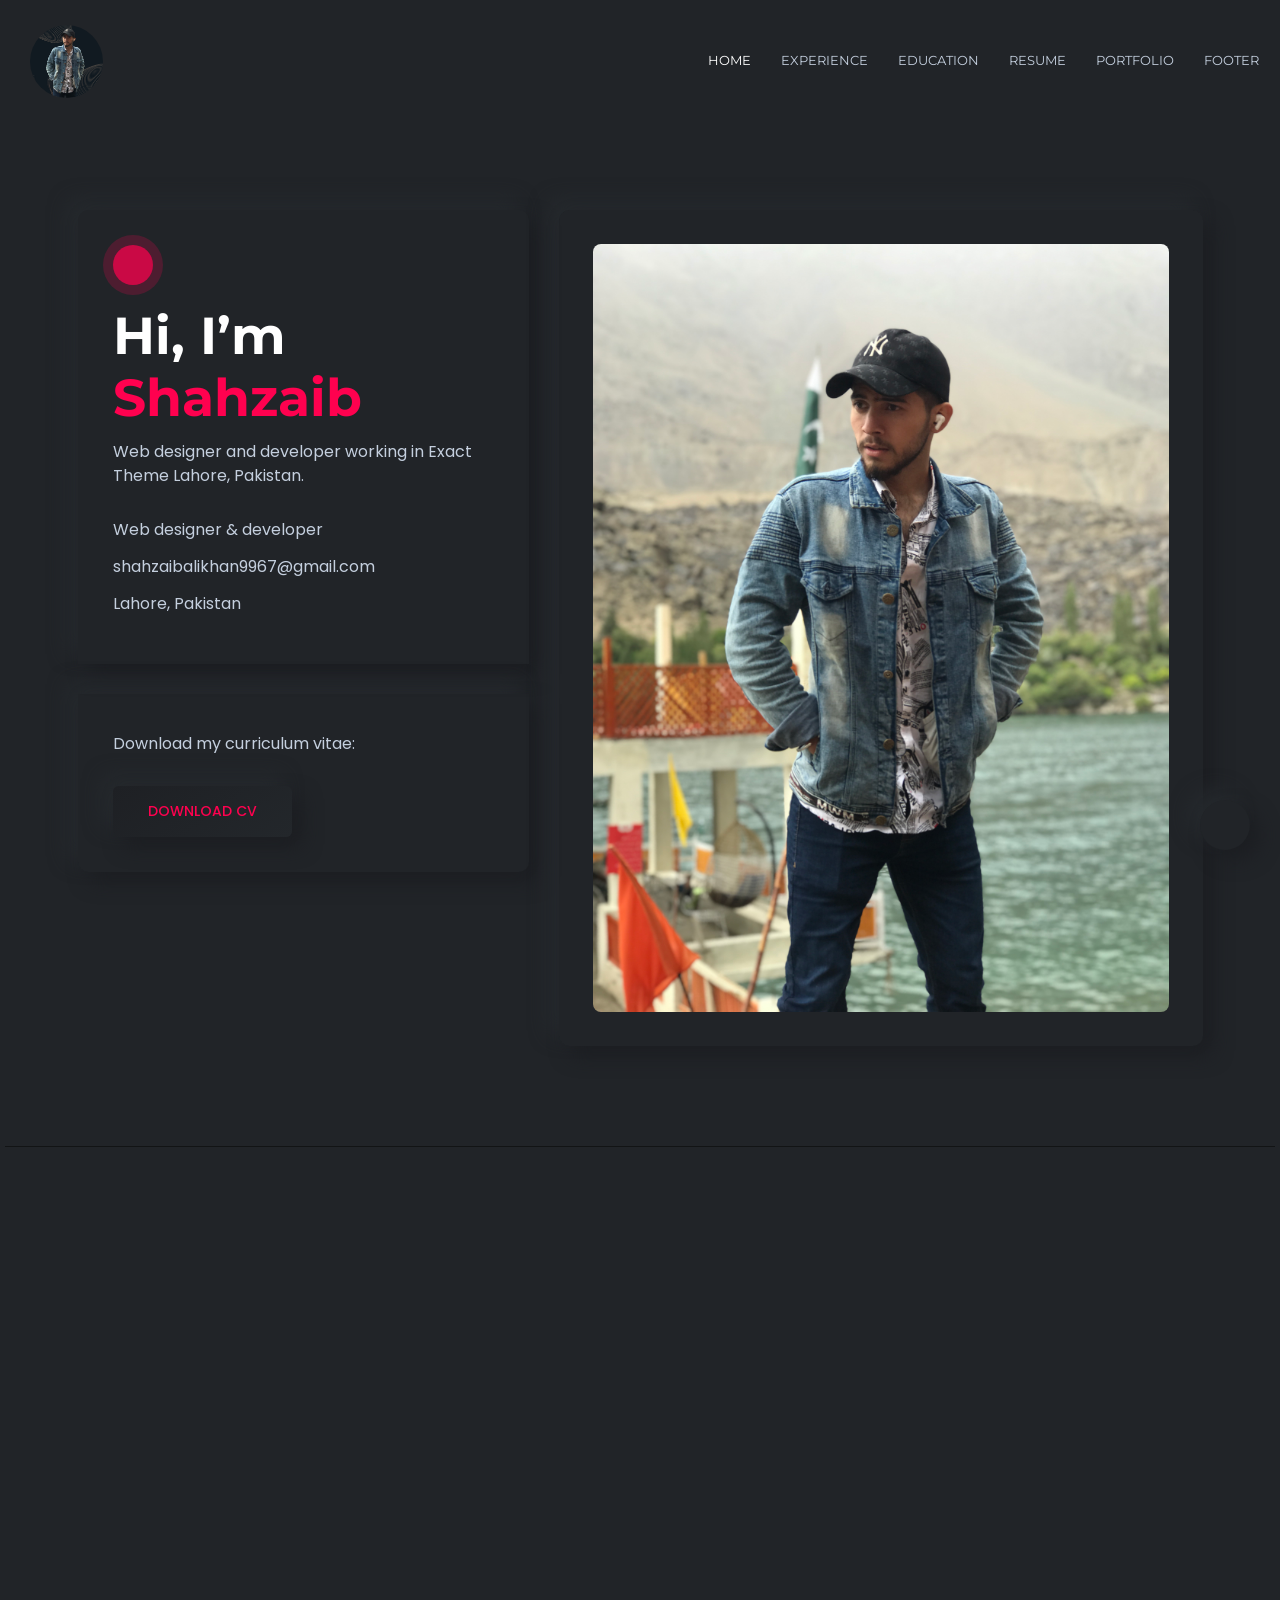
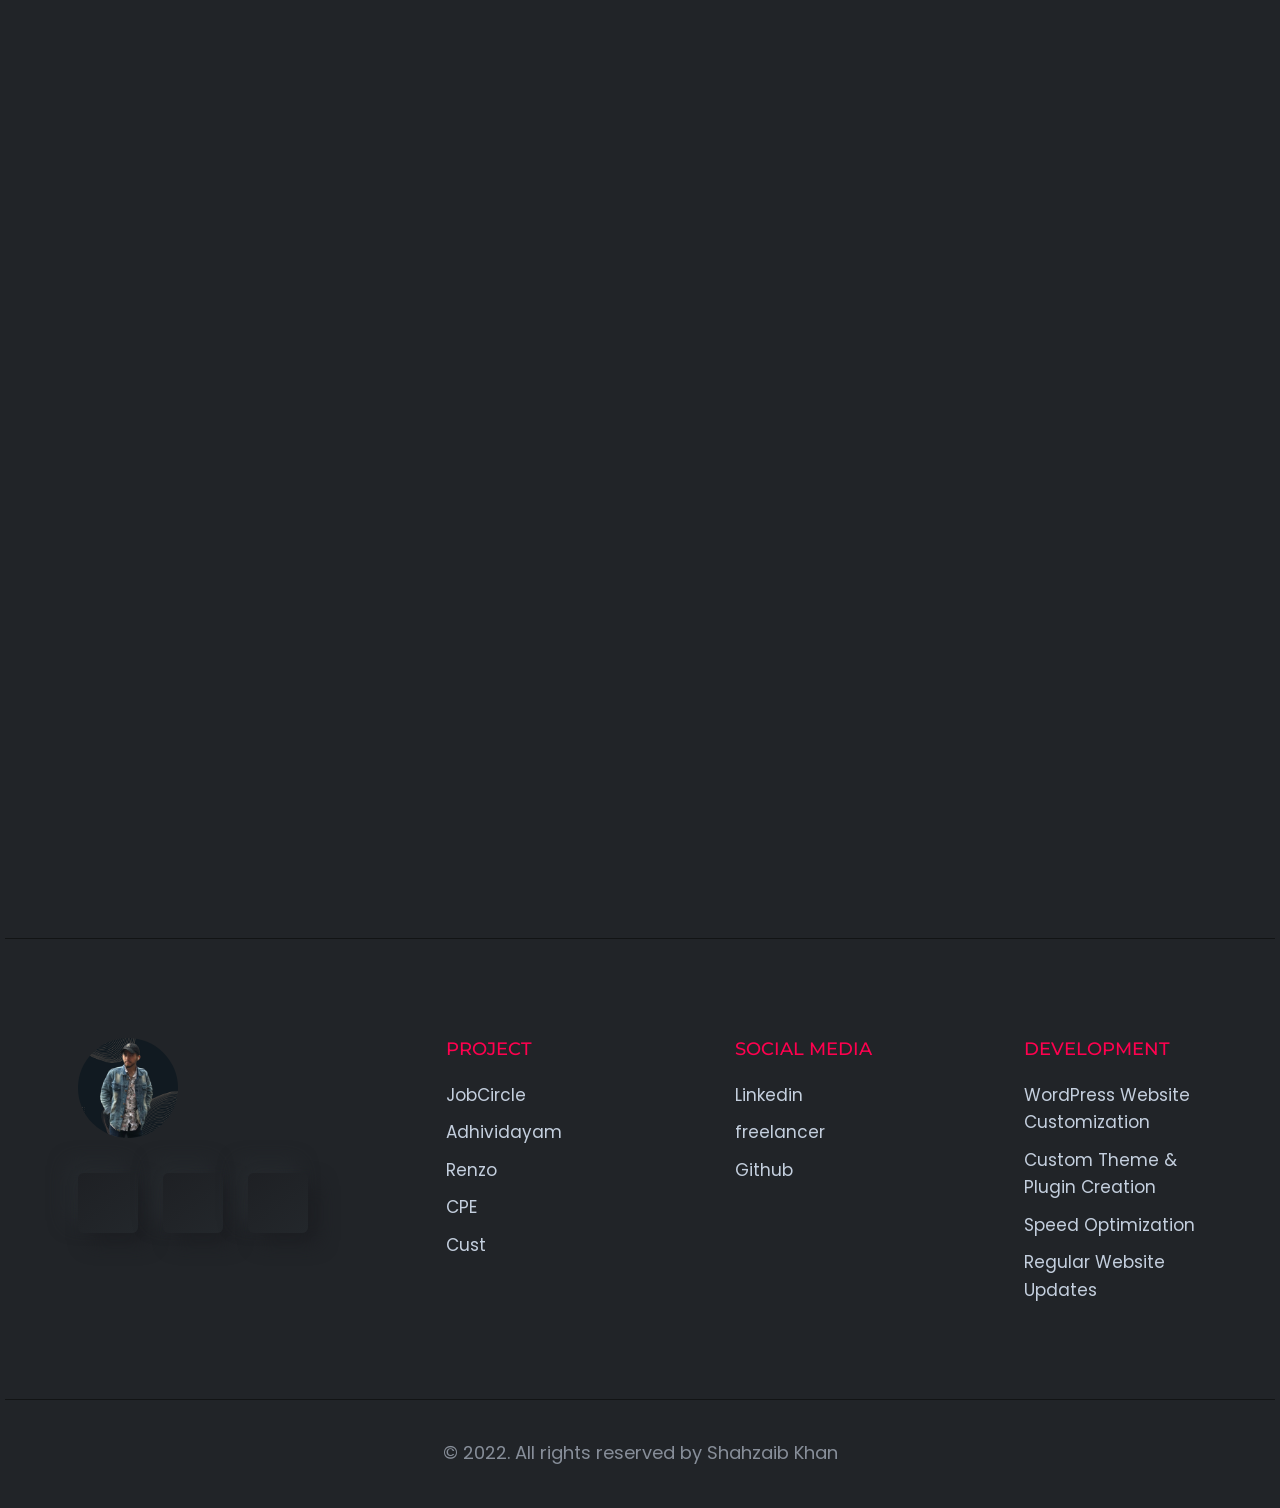
==== commit 95eecc29: "sdf" ====
--- a/index-developer.html
+++ b/index-developer.html
@@ -31,7 +31,6 @@
                 <div class="header-left">
                     <div class="logo">
                         <a href="index.html">
-                            test
                             <img src="assets/images/logo/logo.png" alt="logo" style="width: 73px; border-radius: 50%;">
                         </a>
                     </div>
